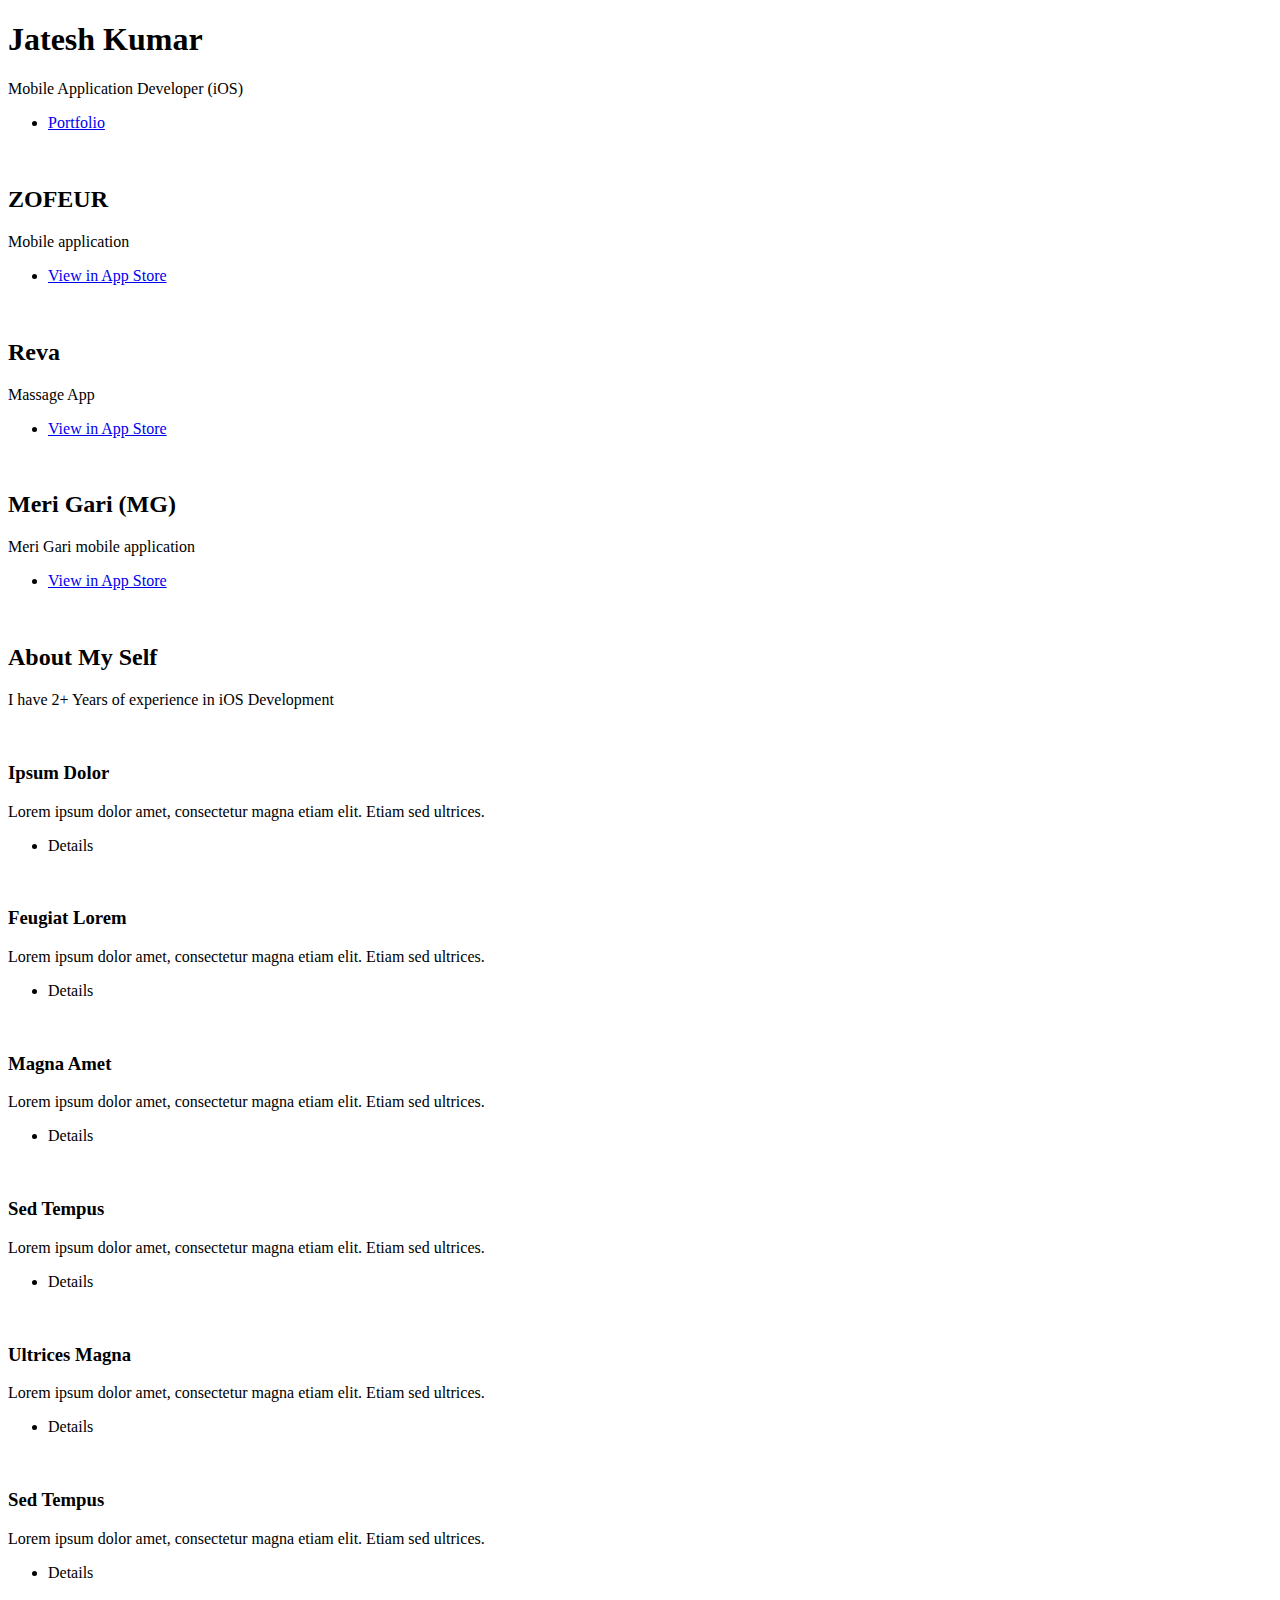
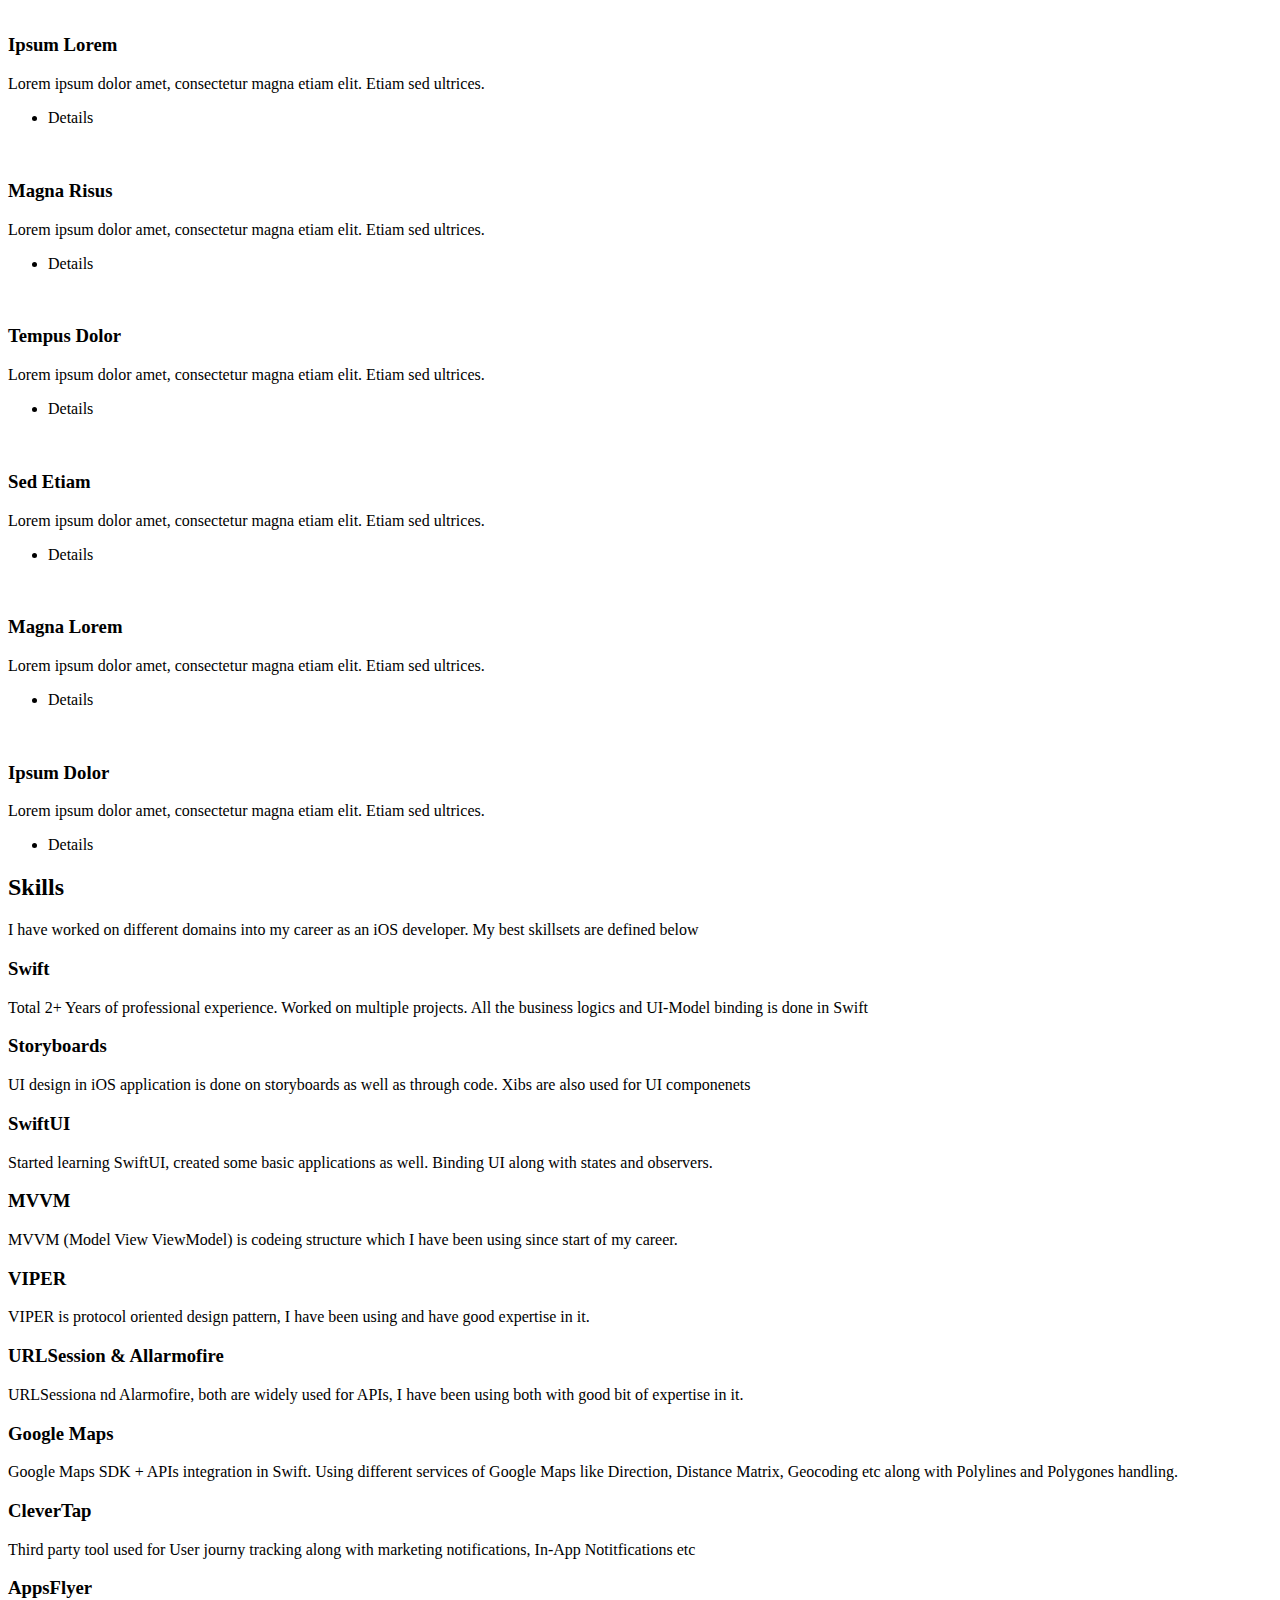
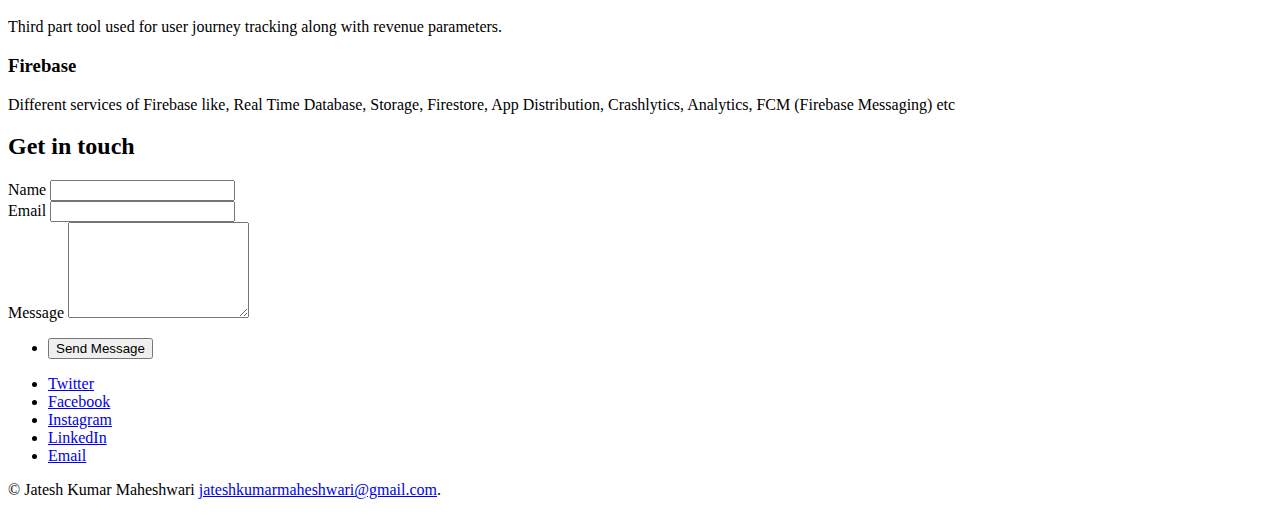
==== index.html @ 00175818 "Add files via upload" ====
<!DOCTYPE HTML>
<!--
	Story by HTML5 UP
	html5up.net | @ajlkn
	Free for personal and commercial use under the CCA 3.0 license (html5up.net/license)
-->
<html>
	<head>
		<title>Story by HTML5 UP</title>
		<meta charset="utf-8" />
		<meta name="viewport" content="width=device-width, initial-scale=1, user-scalable=no" />
		<link rel="stylesheet" href="assets/css/main.css" />
		<noscript><link rel="stylesheet" href="assets/css/noscript.css" /></noscript>
	</head>
	<body class="is-preload">

		<!-- Wrapper -->
			<div id="wrapper" class="divided">

				<!-- INTRO -->
					<section class="banner style1 orient-left content-align-left image-position-right fullscreen onload-image-fade-in onload-content-fade-right">
						<div class="content">
							<h1>Jatesh Kumar</h1>
							<p class="major">Mobile Application Developer (iOS) </p>
							<ul class="actions stacked">
								<li><a href="#first" class="button big wide smooth-scroll-middle">Portfolio</a></li>
							</ul>
						</div>
						<div class="image">
							<img src="images/banner.jpg" alt="" />
						</div>
					</section>

				<!-- Portfolio Item One -->
					<section class="spotlight style1 orient-right content-align-left image-position-center onscroll-image-fade-in" id="first">
						<div class="content">
							<h2>ZOFEUR</h2>
							<p>Mobile application</p>
							<ul class="actions stacked">
								<li><a href="#" class="button">View in App Store</a></li>
							</ul>
						</div>
						<div class="image">
							<img src="images/spotlight01.jpg" alt="" />
						</div>
					</section>

				<!-- Portfolio Item Two -->
					<section class="spotlight style1 orient-left content-align-left image-position-center onscroll-image-fade-in">
						<div class="content">
							<h2>Reva</h2>
							<p>Massage App</p>
							<ul class="actions stacked">
								<li><a href="#" class="button">View in App Store</a></li>
							</ul>
						</div>
						<div class="image">
							<img src="images/spotlight03.jpg" alt="" />
						</div>
					</section>

				<!-- Portfolio Item Three -->
					<section class="spotlight style1 orient-right content-align-left image-position-center onscroll-image-fade-in">
						<div class="content">
							<h2>Meri Gari (MG)</h2>
							<p>Meri Gari mobile application</p>
							<ul class="actions stacked">
								<li><a href="#" class="button">View in App Store</a></li>
							</ul>
						</div>
						<div class="image">
							<img src="images/spotlight02.jpg" alt="" />
						</div>
					</section>

				<!-- About Section -->
					<section class="wrapper style1 align-center">
						<div class="inner">
							<h2>About My Self</h2>
							<p>I have 2+ Years of experience in iOS Development</p>
						</div>

						<!-- Gallery -->
							<div class="gallery style2 medium lightbox onscroll-fade-in">
								<article>
									<a href="images/gallery/fulls/01.jpg" class="image">
										<img src="images/gallery/thumbs/01.jpg" alt="" />
									</a>
									<div class="caption">
										<h3>Ipsum Dolor</h3>
										<p>Lorem ipsum dolor amet, consectetur magna etiam elit. Etiam sed ultrices.</p>
										<ul class="actions fixed">
											<li><span class="button small">Details</span></li>
										</ul>
									</div>
								</article>
								<article>
									<a href="images/gallery/fulls/02.jpg" class="image">
										<img src="images/gallery/thumbs/02.jpg" alt="" />
									</a>
									<div class="caption">
										<h3>Feugiat Lorem</h3>
										<p>Lorem ipsum dolor amet, consectetur magna etiam elit. Etiam sed ultrices.</p>
										<ul class="actions fixed">
											<li><span class="button small">Details</span></li>
										</ul>
									</div>
								</article>
								<article>
									<a href="images/gallery/fulls/03.jpg" class="image">
										<img src="images/gallery/thumbs/03.jpg" alt="" />
									</a>
									<div class="caption">
										<h3>Magna Amet</h3>
										<p>Lorem ipsum dolor amet, consectetur magna etiam elit. Etiam sed ultrices.</p>
										<ul class="actions fixed">
											<li><span class="button small">Details</span></li>
										</ul>
									</div>
								</article>
								<article>
									<a href="images/gallery/fulls/04.jpg" class="image">
										<img src="images/gallery/thumbs/04.jpg" alt="" />
									</a>
									<div class="caption">
										<h3>Sed Tempus</h3>
										<p>Lorem ipsum dolor amet, consectetur magna etiam elit. Etiam sed ultrices.</p>
										<ul class="actions fixed">
											<li><span class="button small">Details</span></li>
										</ul>
									</div>
								</article>
								<article>
									<a href="images/gallery/fulls/05.jpg" class="image">
										<img src="images/gallery/thumbs/05.jpg" alt="" />
									</a>
									<div class="caption">
										<h3>Ultrices Magna</h3>
										<p>Lorem ipsum dolor amet, consectetur magna etiam elit. Etiam sed ultrices.</p>
										<ul class="actions fixed">
											<li><span class="button small">Details</span></li>
										</ul>
									</div>
								</article>
								<article>
									<a href="images/gallery/fulls/06.jpg" class="image">
										<img src="images/gallery/thumbs/06.jpg" alt="" />
									</a>
									<div class="caption">
										<h3>Sed Tempus</h3>
										<p>Lorem ipsum dolor amet, consectetur magna etiam elit. Etiam sed ultrices.</p>
										<ul class="actions fixed">
											<li><span class="button small">Details</span></li>
										</ul>
									</div>
								</article>
								<article>
									<a href="images/gallery/fulls/07.jpg" class="image">
										<img src="images/gallery/thumbs/07.jpg" alt="" />
									</a>
									<div class="caption">
										<h3>Ipsum Lorem</h3>
										<p>Lorem ipsum dolor amet, consectetur magna etiam elit. Etiam sed ultrices.</p>
										<ul class="actions fixed">
											<li><span class="button small">Details</span></li>
										</ul>
									</div>
								</article>
								<article>
									<a href="images/gallery/fulls/08.jpg" class="image">
										<img src="images/gallery/thumbs/08.jpg" alt="" />
									</a>
									<div class="caption">
										<h3>Magna Risus</h3>
										<p>Lorem ipsum dolor amet, consectetur magna etiam elit. Etiam sed ultrices.</p>
										<ul class="actions fixed">
											<li><span class="button small">Details</span></li>
										</ul>
									</div>
								</article>
								<article>
									<a href="images/gallery/fulls/09.jpg" class="image">
										<img src="images/gallery/thumbs/09.jpg" alt="" />
									</a>
									<div class="caption">
										<h3>Tempus Dolor</h3>
										<p>Lorem ipsum dolor amet, consectetur magna etiam elit. Etiam sed ultrices.</p>
										<ul class="actions fixed">
											<li><span class="button small">Details</span></li>
										</ul>
									</div>
								</article>
								<article>
									<a href="images/gallery/fulls/10.jpg" class="image">
										<img src="images/gallery/thumbs/10.jpg" alt="" />
									</a>
									<div class="caption">
										<h3>Sed Etiam</h3>
										<p>Lorem ipsum dolor amet, consectetur magna etiam elit. Etiam sed ultrices.</p>
										<ul class="actions fixed">
											<li><span class="button small">Details</span></li>
										</ul>
									</div>
								</article>
								<article>
									<a href="images/gallery/fulls/11.jpg" class="image">
										<img src="images/gallery/thumbs/11.jpg" alt="" />
									</a>
									<div class="caption">
										<h3>Magna Lorem</h3>
										<p>Lorem ipsum dolor amet, consectetur magna etiam elit. Etiam sed ultrices.</p>
										<ul class="actions fixed">
											<li><span class="button small">Details</span></li>
										</ul>
									</div>
								</article>
								<article>
									<a href="images/gallery/fulls/12.jpg" class="image">
										<img src="images/gallery/thumbs/12.jpg" alt="" />
									</a>
									<div class="caption">
										<h3>Ipsum Dolor</h3>
										<p>Lorem ipsum dolor amet, consectetur magna etiam elit. Etiam sed ultrices.</p>
										<ul class="actions fixed">
											<li><span class="button small">Details</span></li>
										</ul>
									</div>
								</article>
							</div>

					</section>

				<!-- Six -->
					<section class="wrapper style1 align-center">
						<div class="inner">
							<h2>Skills</h2>
							<p>I have worked on different domains into my career as an iOS developer. My best skillsets are defined below</p>
							<div class="items style1 medium onscroll-fade-in">
								<section>
									<span class="icon style2 major fa-gem"></span>
									<h3>Swift</h3>
									<p>Total 2+ Years of professional experience. Worked on multiple projects. All the business logics and UI-Model binding is done in Swift</p>
								</section>
								<section>
									<span class="icon solid style2 major fa-save"></span>
									<h3>Storyboards</h3>
									<p>UI design in iOS application is done on storyboards as well as through code. Xibs are also used for UI componenets</p>
								</section>
								<section>
									<span class="icon solid style2 major fa-chart-bar"></span>
									<h3>SwiftUI</h3>
									<p>Started learning SwiftUI, created some basic applications as well. Binding UI along with states and observers.</p>
								</section>
								<section>
									<span class="icon solid style2 major fa-wifi"></span>
									<h3>MVVM</h3>
									<p>MVVM (Model View ViewModel) is codeing structure which I have been using since start of my career.</p>
								</section>
								<section>
									<span class="icon solid style2 major fa-cog"></span>
									<h3>VIPER</h3>
									<p>VIPER is protocol oriented design pattern, I have been using and have good expertise in it.</p>
								</section>
								<section>
									<span class="icon style2 major fa-paper-plane"></span>
									<h3>URLSession & Allarmofire</h3>
									<p>URLSessiona nd Alarmofire, both are widely used for APIs, I have been using both with good bit of expertise in it.</p>
								</section>
								<section>
									<span class="icon solid style2 major fa-desktop"></span>
									<h3>Google Maps</h3>
									<p>Google Maps SDK + APIs integration in Swift. Using different services of Google Maps like Direction, Distance Matrix, Geocoding etc along with Polylines and Polygones handling.</p>
								</section>
								<section>
									<span class="icon solid style2 major fa-sync-alt"></span>
									<h3>CleverTap</h3>
									<p>Third party tool used for User journy tracking along with marketing notifications, In-App Notitfications etc</p>
								</section>
								<section>
									<span class="icon solid style2 major fa-hashtag"></span>
									<h3>AppsFlyer</h3>
									<p>Third part tool used for user journey tracking along with revenue parameters.</p>
								</section>
								<section>
									<span class="icon solid style2 major fa-bolt"></span>
									<h3>Firebase</h3>
									<p>Different services of Firebase like, Real Time Database, Storage, Firestore, App Distribution, Crashlytics, Analytics, FCM (Firebase Messaging) etc</p>
								</section>
							</div>
						</div>
					</section>

				<!-- Seven -->
					<section class="wrapper style1 align-center">
						<div class="inner medium">
							<h2>Get in touch</h2>
							<form method="post" action="#">
								<div class="fields">
									<div class="field half">
										<label for="name">Name</label>
										<input type="text" name="name" id="name" value="" />
									</div>
									<div class="field half">
										<label for="email">Email</label>
										<input type="email" name="email" id="email" value="" />
									</div>
									<div class="field">
										<label for="message">Message</label>
										<textarea name="message" id="message" rows="6"></textarea>
									</div>
								</div>
								<ul class="actions special">
									<li><input type="submit" name="submit" id="submit" value="Send Message" /></li>
								</ul>
							</form>

						</div>
					</section>

				<!-- Footer -->
					<footer class="wrapper style1 align-center">
						<div class="inner">
							<ul class="icons">
								<li><a href="#" class="icon brands style2 fa-twitter"><span class="label">Twitter</span></a></li>
								<li><a href="#" class="icon brands style2 fa-facebook-f"><span class="label">Facebook</span></a></li>
								<li><a href="#" class="icon brands style2 fa-instagram"><span class="label">Instagram</span></a></li>
								<li><a href="#" class="icon brands style2 fa-linkedin-in"><span class="label">LinkedIn</span></a></li>
								<li><a href="#" class="icon style2 fa-envelope"><span class="label">Email</span></a></li>
							</ul>
							<p>&copy; Jatesh Kumar Maheshwari <a href="https://html5up.net">jateshkumarmaheshwari@gmail.com</a>.</p>
						</div>
					</footer>

			</div>

		<!-- Scripts -->
			<script src="assets/js/jquery.min.js"></script>
			<script src="assets/js/jquery.scrollex.min.js"></script>
			<script src="assets/js/jquery.scrolly.min.js"></script>
			<script src="assets/js/browser.min.js"></script>
			<script src="assets/js/breakpoints.min.js"></script>
			<script src="assets/js/util.js"></script>
			<script src="assets/js/main.js"></script>

	</body>
</html>
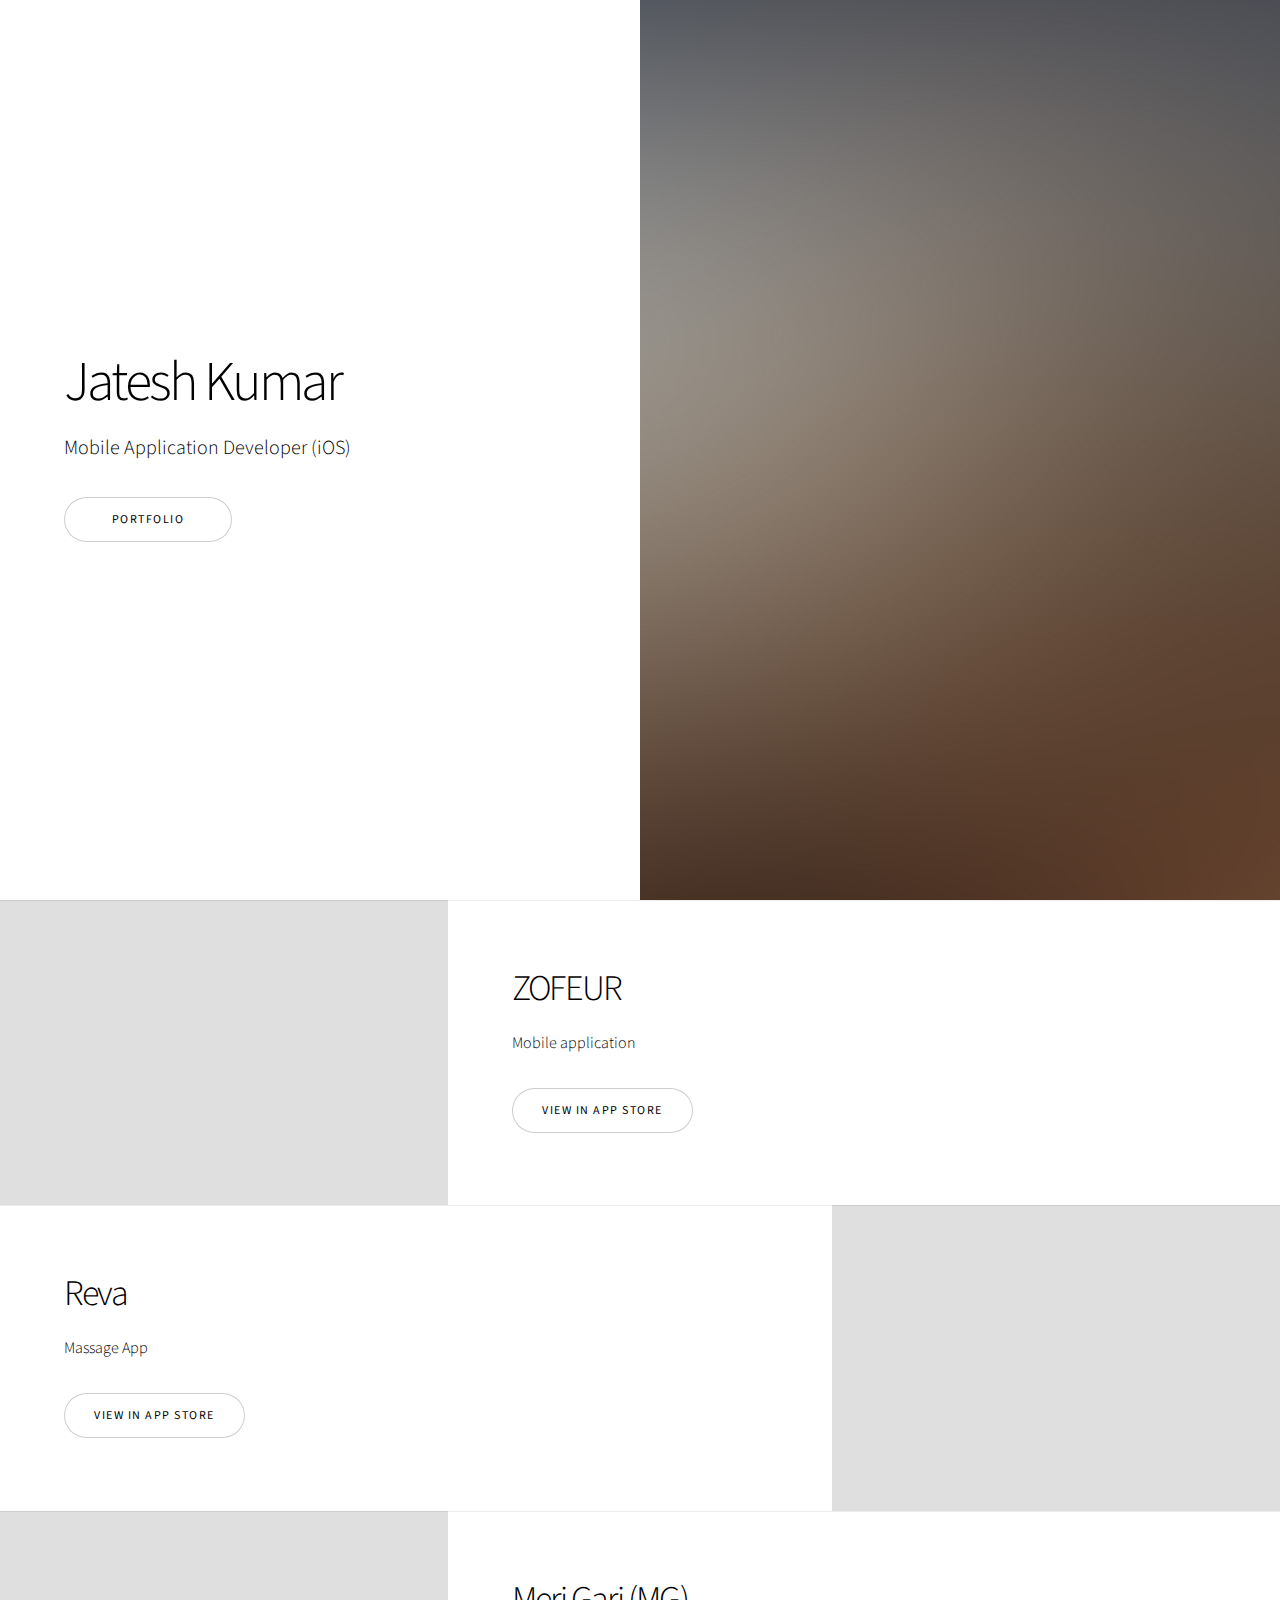
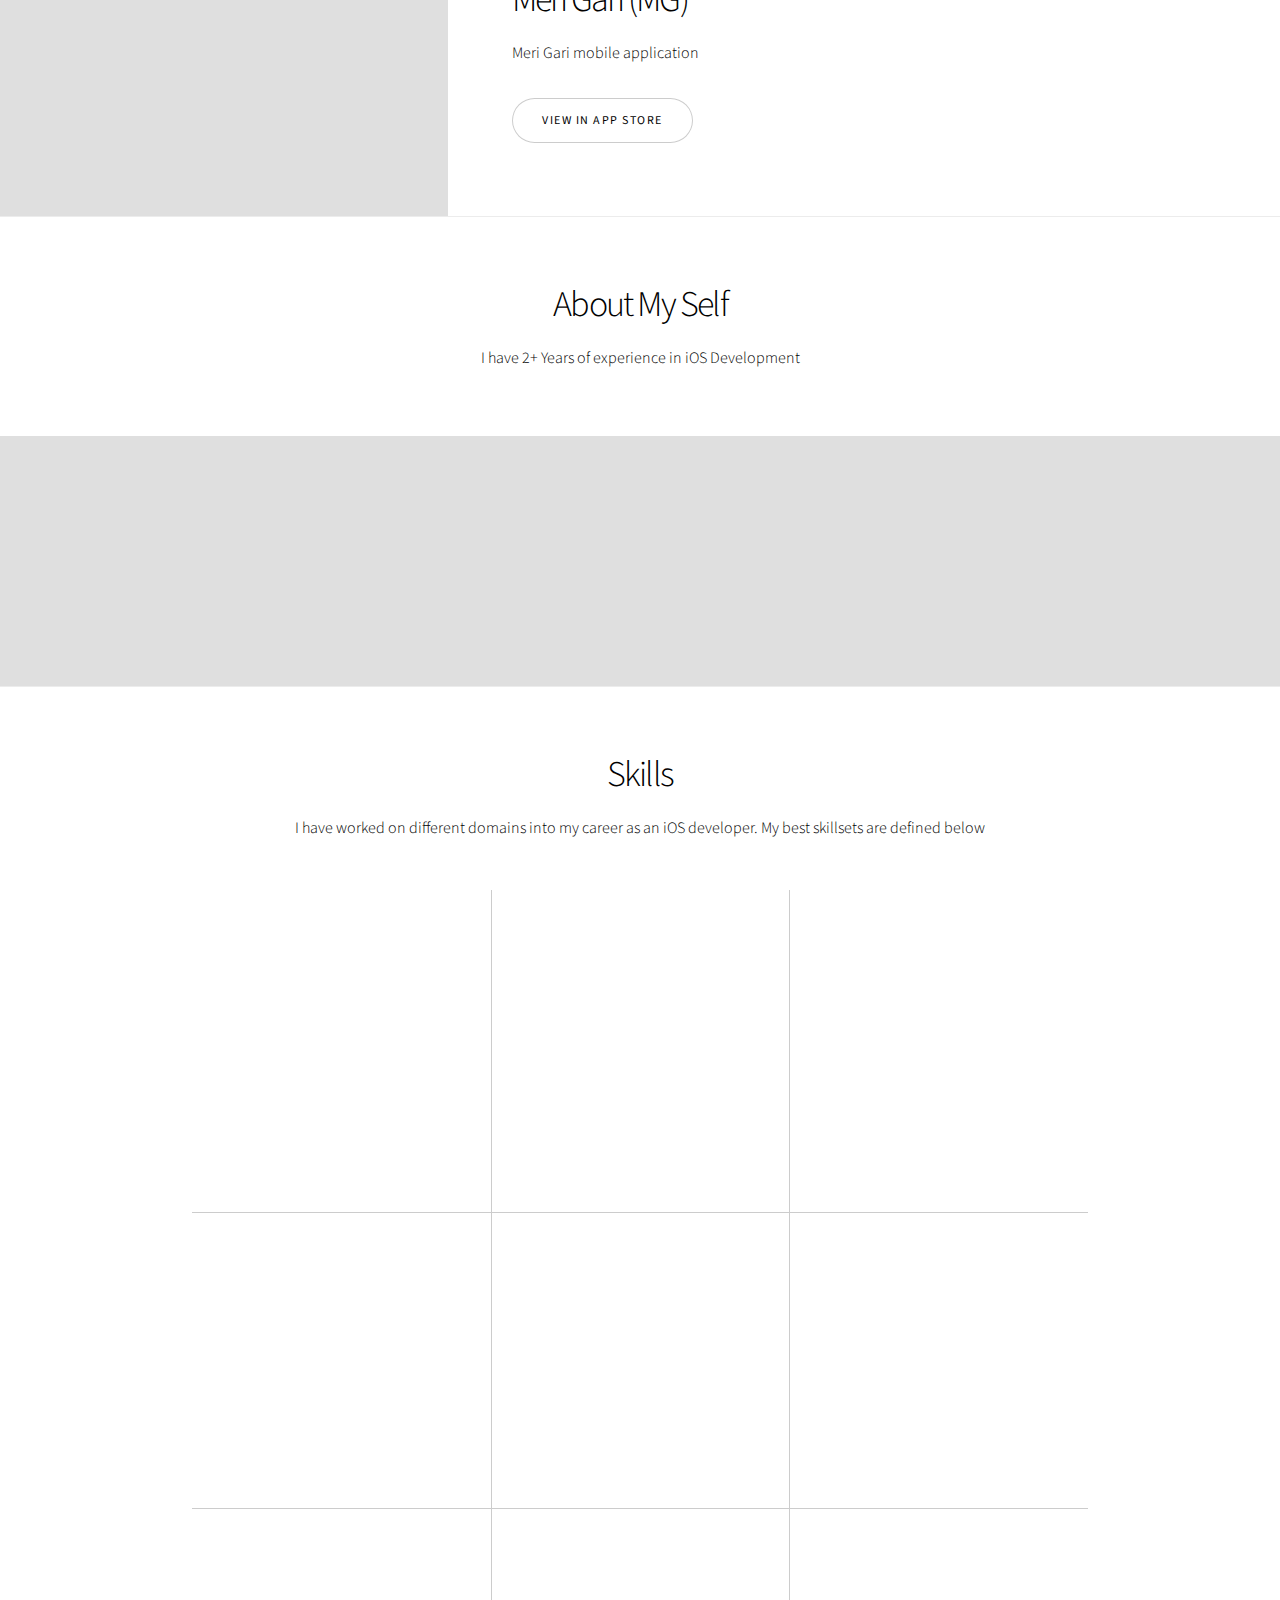
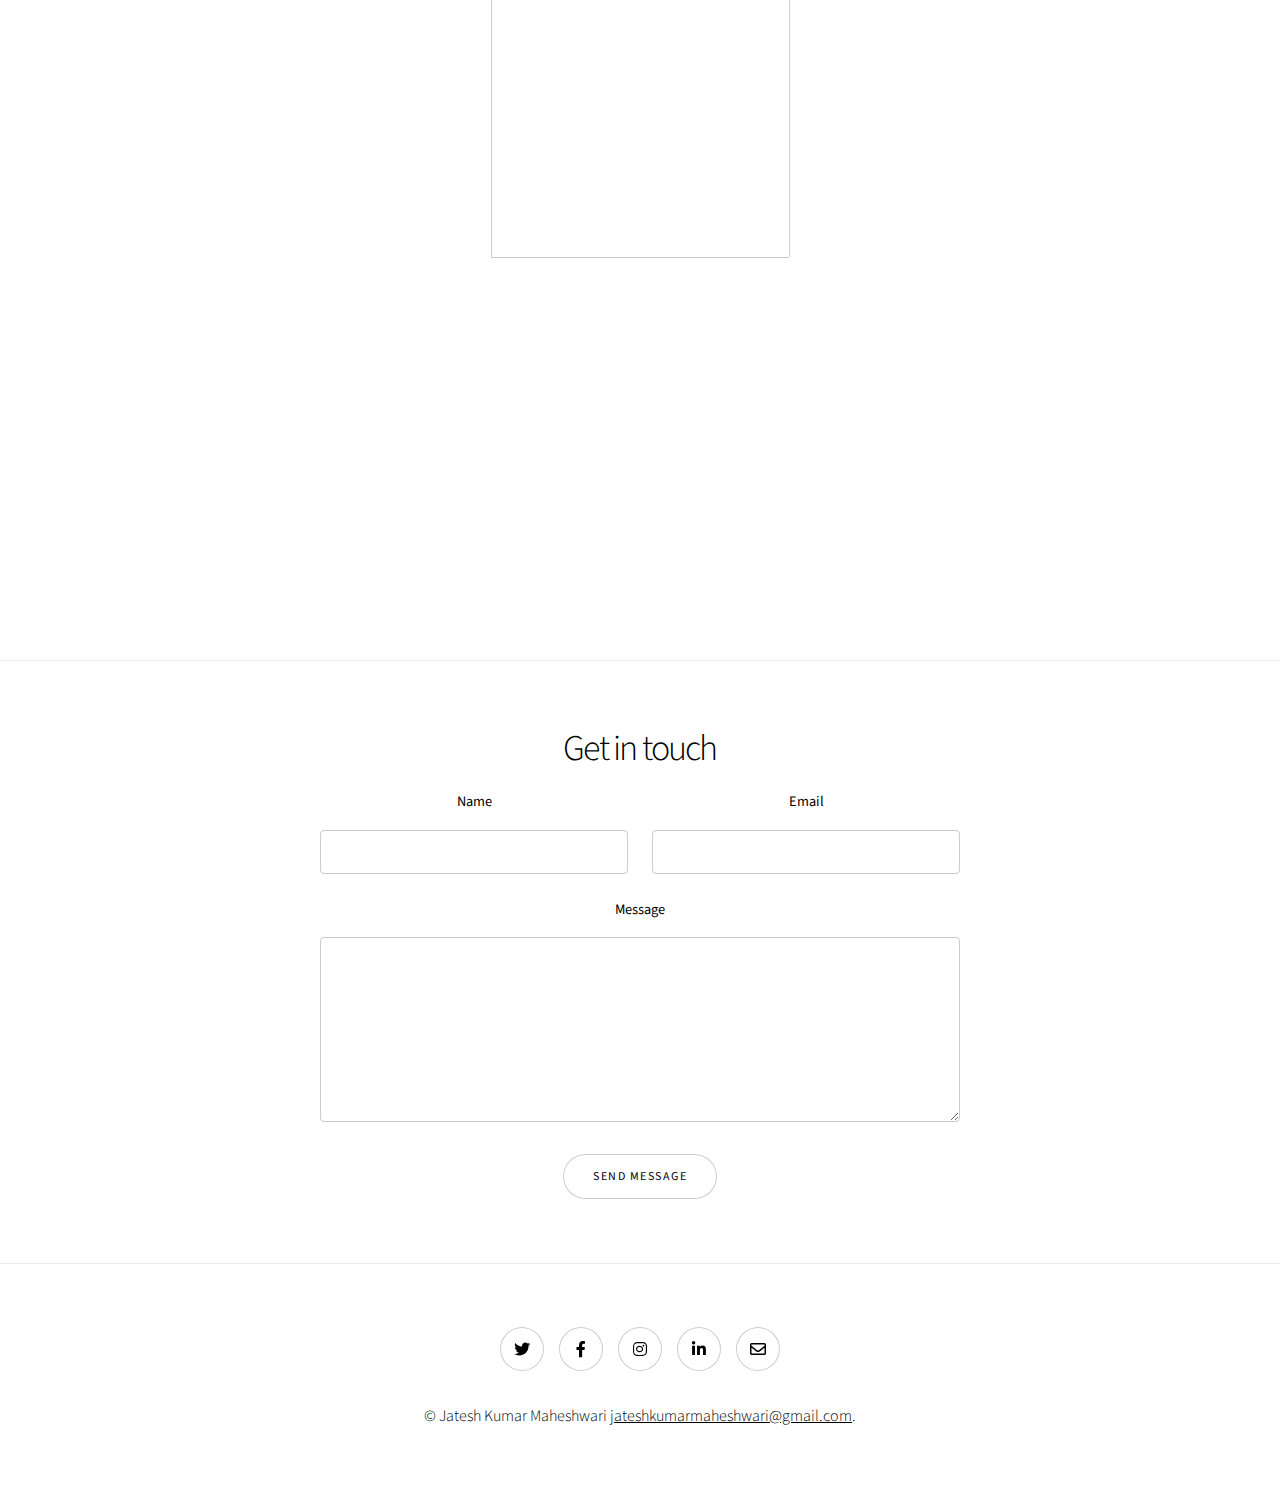
==== commit d7f8212c: "[Title updated]" ====
--- a/index.html
+++ b/index.html
@@ -6,7 +6,7 @@
 -->
 <html>
 	<head>
-		<title>Story by HTML5 UP</title>
+		<title>Jatesh Kumar</title>
 		<meta charset="utf-8" />
 		<meta name="viewport" content="width=device-width, initial-scale=1, user-scalable=no" />
 		<link rel="stylesheet" href="assets/css/main.css" />
--- a/assets/css/main.css
+++ b/assets/css/main.css
@@ -0,0 +1,8603 @@
+@import url(fontawesome-all.min.css);
+@import url("https://fonts.googleapis.com/css?family=Source+Sans+Pro:300,300i,400,400i");
+
+/*
+	Story by HTML5 UP
+	html5up.net | @ajlkn
+	Free for personal and commercial use under the CCA 3.0 license (html5up.net/license)
+*/
+
+html, body, div, span, applet, object,
+iframe, h1, h2, h3, h4, h5, h6, p, blockquote,
+pre, a, abbr, acronym, address, big, cite,
+code, del, dfn, em, img, ins, kbd, q, s, samp,
+small, strike, strong, sub, sup, tt, var, b,
+u, i, center, dl, dt, dd, ol, ul, li, fieldset,
+form, label, legend, table, caption, tbody,
+tfoot, thead, tr, th, td, article, aside,
+canvas, details, embed, figure, figcaption,
+footer, header, hgroup, menu, nav, output, ruby,
+section, summary, time, mark, audio, video {
+	margin: 0;
+	padding: 0;
+	border: 0;
+	font-size: 100%;
+	font: inherit;
+	vertical-align: baseline;}
+
+article, aside, details, figcaption, figure,
+footer, header, hgroup, menu, nav, section {
+	display: block;}
+
+body {
+	line-height: 1;
+}
+
+ol, ul {
+	list-style: none;
+}
+
+blockquote, q {
+	quotes: none;
+}
+
+	blockquote:before, blockquote:after, q:before, q:after {
+		content: '';
+		content: none;
+	}
+
+table {
+	border-collapse: collapse;
+	border-spacing: 0;
+}
+
+body {
+	-webkit-text-size-adjust: none;
+}
+
+mark {
+	background-color: transparent;
+	color: inherit;
+}
+
+input::-moz-focus-inner {
+	border: 0;
+	padding: 0;
+}
+
+input, select, textarea {
+	-moz-appearance: none;
+	-webkit-appearance: none;
+	-ms-appearance: none;
+	appearance: none;
+}
+
+/* Basic */
+
+	@-ms-viewport {
+		width: device-width;
+	}
+
+	body {
+		-ms-overflow-style: scrollbar;
+	}
+
+	@media screen and (max-width: 480px) {
+
+		html, body {
+			min-width: 320px;
+		}
+
+	}
+
+	html {
+		box-sizing: border-box;
+	}
+
+	*, *:before, *:after {
+		box-sizing: inherit;
+	}
+
+	body {
+		background: #ffffff;
+	}
+
+		body.is-preload *, body.is-preload *:before, body.is-preload *:after {
+			-moz-animation: none !important;
+			-webkit-animation: none !important;
+			-ms-animation: none !important;
+			animation: none !important;
+			-moz-transition: none !important;
+			-webkit-transition: none !important;
+			-ms-transition: none !important;
+			transition: none !important;
+		}
+
+/* Type */
+
+	html {
+		font-size: 18pt;
+	}
+
+		@media screen and (max-width: 1680px) {
+
+			html {
+				font-size: 14pt;
+			}
+
+		}
+
+		@media screen and (max-width: 1280px) {
+
+			html {
+				font-size: 12pt;
+			}
+
+		}
+
+		@media screen and (max-width: 736px) {
+
+			html {
+				font-size: 11pt;
+			}
+
+		}
+
+		@media screen and (max-width: 360px) {
+
+			html {
+				font-size: 10pt;
+			}
+
+		}
+
+	body {
+		background-color: #ffffff;
+		color: #000000;
+	}
+
+	body, input, select, textarea {
+		font-family: "Source Sans Pro", Helvetica, sans-serif;
+		font-size: 1rem;
+		font-weight: 300;
+		line-height: 1.65;
+	}
+
+	a {
+		-moz-transition: color 0.2s ease-in-out;
+		-webkit-transition: color 0.2s ease-in-out;
+		-ms-transition: color 0.2s ease-in-out;
+		transition: color 0.2s ease-in-out;
+		text-decoration: underline;
+	}
+
+		a:hover {
+			text-decoration: none;
+		}
+
+	strong, b {
+		font-weight: 400;
+	}
+
+	em, i {
+		font-style: italic;
+	}
+
+	p {
+		margin: 0 0 2rem 0;
+	}
+
+		p.major {
+			font-size: 1.25rem;
+		}
+
+	h1, h2, h3, h4, h5, h6 {
+		font-weight: 300;
+		line-height: 1.375;
+		letter-spacing: -0.05em;
+		margin: 0 0 1rem 0;
+	}
+
+		h1 a, h2 a, h3 a, h4 a, h5 a, h6 a {
+			color: inherit;
+			text-decoration: none;
+		}
+
+	h1 {
+		font-size: 3.5rem;
+		line-height: 1.2;
+	}
+
+	h2 {
+		font-size: 2.25rem;
+	}
+
+	h3 {
+		font-size: 1.5rem;
+	}
+
+	h4 {
+		font-size: 1.1rem;
+	}
+
+	h5 {
+		font-size: 0.9rem;
+	}
+
+	h6 {
+		font-size: 0.7rem;
+	}
+
+	sub {
+		font-size: 0.8rem;
+		position: relative;
+		top: 0.5rem;
+	}
+
+	sup {
+		font-size: 0.8rem;
+		position: relative;
+		top: -0.5rem;
+	}
+
+	blockquote {
+		border-left: solid 4px;
+		font-style: italic;
+		margin: 0 0 2rem 0;
+		padding: 0.5rem 0 0.5rem 2rem;
+	}
+
+	code {
+		border-radius: 4px;
+		font-family: "Courier New", monospace;
+		font-size: 0.9em;
+		margin: 0 0.25rem;
+		padding: 0.25rem 0.325rem;
+	}
+
+	pre {
+		-webkit-overflow-scrolling: touch;
+		font-family: "Courier New", monospace;
+		font-size: 0.9em;
+		margin: 0 0 2rem 0;
+	}
+
+		pre code {
+			display: block;
+			line-height: 1.5;
+			padding: 0.75rem 1rem;
+			overflow-x: auto;
+		}
+
+	hr {
+		border: 0;
+		border-bottom: solid 1px;
+		margin: 2.5rem 0;
+	}
+
+		hr.major {
+			margin: 3.5rem 0;
+		}
+
+	.align-left {
+		text-align: left;
+	}
+
+	.align-center {
+		text-align: center;
+	}
+
+	.align-right {
+		text-align: right;
+	}
+
+	@media screen and (max-width: 736px) {
+
+		p.major {
+			font-size: 1.1rem;
+		}
+
+		h1 {
+			font-size: 2.5rem;
+		}
+
+		h2 {
+			font-size: 2rem;
+		}
+
+		h3 {
+			font-size: 1.25rem;
+		}
+
+		h4 {
+			font-size: 1rem;
+		}
+
+	}
+
+	input, select, textarea {
+		color: #000000;
+	}
+
+	a {
+		color: #000000;
+	}
+
+		a:hover {
+			color: #47D3E5;
+		}
+
+	strong, b {
+		color: #000000;
+	}
+
+	h1, h2, h3, h4, h5, h6 {
+		color: #000000;
+	}
+
+	blockquote {
+		border-left-color: rgba(0, 0, 0, 0.2);
+	}
+
+	code {
+		background: rgba(0, 0, 0, 0.05);
+		border-color: rgba(0, 0, 0, 0.2);
+	}
+
+	hr {
+		border-bottom-color: rgba(0, 0, 0, 0.2);
+	}
+
+/* Row */
+
+	.row {
+		display: flex;
+		flex-wrap: wrap;
+		box-sizing: border-box;
+		align-items: stretch;
+	}
+
+		.row > * {
+			box-sizing: border-box;
+		}
+
+		.row.gtr-uniform > * > :last-child {
+			margin-bottom: 0;
+		}
+
+		.row.aln-left {
+			justify-content: flex-start;
+		}
+
+		.row.aln-center {
+			justify-content: center;
+		}
+
+		.row.aln-right {
+			justify-content: flex-end;
+		}
+
+		.row.aln-top {
+			align-items: flex-start;
+		}
+
+		.row.aln-middle {
+			align-items: center;
+		}
+
+		.row.aln-bottom {
+			align-items: flex-end;
+		}
+
+		.row > .imp {
+			order: -1;
+		}
+
+		.row > .col-1 {
+			width: 8.33333%;
+		}
+
+		.row > .off-1 {
+			margin-left: 8.33333%;
+		}
+
+		.row > .col-2 {
+			width: 16.66667%;
+		}
+
+		.row > .off-2 {
+			margin-left: 16.66667%;
+		}
+
+		.row > .col-3 {
+			width: 25%;
+		}
+
+		.row > .off-3 {
+			margin-left: 25%;
+		}
+
+		.row > .col-4 {
+			width: 33.33333%;
+		}
+
+		.row > .off-4 {
+			margin-left: 33.33333%;
+		}
+
+		.row > .col-5 {
+			width: 41.66667%;
+		}
+
+		.row > .off-5 {
+			margin-left: 41.66667%;
+		}
+
+		.row > .col-6 {
+			width: 50%;
+		}
+
+		.row > .off-6 {
+			margin-left: 50%;
+		}
+
+		.row > .col-7 {
+			width: 58.33333%;
+		}
+
+		.row > .off-7 {
+			margin-left: 58.33333%;
+		}
+
+		.row > .col-8 {
+			width: 66.66667%;
+		}
+
+		.row > .off-8 {
+			margin-left: 66.66667%;
+		}
+
+		.row > .col-9 {
+			width: 75%;
+		}
+
+		.row > .off-9 {
+			margin-left: 75%;
+		}
+
+		.row > .col-10 {
+			width: 83.33333%;
+		}
+
+		.row > .off-10 {
+			margin-left: 83.33333%;
+		}
+
+		.row > .col-11 {
+			width: 91.66667%;
+		}
+
+		.row > .off-11 {
+			margin-left: 91.66667%;
+		}
+
+		.row > .col-12 {
+			width: 100%;
+		}
+
+		.row > .off-12 {
+			margin-left: 100%;
+		}
+
+		.row.gtr-0 {
+			margin-top: 0;
+			margin-left: 0rem;
+		}
+
+			.row.gtr-0 > * {
+				padding: 0 0 0 0rem;
+			}
+
+			.row.gtr-0.gtr-uniform {
+				margin-top: 0rem;
+			}
+
+				.row.gtr-0.gtr-uniform > * {
+					padding-top: 0rem;
+				}
+
+		.row.gtr-25 {
+			margin-top: 0;
+			margin-left: -0.5rem;
+		}
+
+			.row.gtr-25 > * {
+				padding: 0 0 0 0.5rem;
+			}
+
+			.row.gtr-25.gtr-uniform {
+				margin-top: -0.5rem;
+			}
+
+				.row.gtr-25.gtr-uniform > * {
+					padding-top: 0.5rem;
+				}
+
+		.row.gtr-50 {
+			margin-top: 0;
+			margin-left: -1rem;
+		}
+
+			.row.gtr-50 > * {
+				padding: 0 0 0 1rem;
+			}
+
+			.row.gtr-50.gtr-uniform {
+				margin-top: -1rem;
+			}
+
+				.row.gtr-50.gtr-uniform > * {
+					padding-top: 1rem;
+				}
+
+		.row {
+			margin-top: 0;
+			margin-left: -2rem;
+		}
+
+			.row > * {
+				padding: 0 0 0 2rem;
+			}
+
+			.row.gtr-uniform {
+				margin-top: -2rem;
+			}
+
+				.row.gtr-uniform > * {
+					padding-top: 2rem;
+				}
+
+		.row.gtr-150 {
+			margin-top: 0;
+			margin-left: -3rem;
+		}
+
+			.row.gtr-150 > * {
+				padding: 0 0 0 3rem;
+			}
+
+			.row.gtr-150.gtr-uniform {
+				margin-top: -3rem;
+			}
+
+				.row.gtr-150.gtr-uniform > * {
+					padding-top: 3rem;
+				}
+
+		.row.gtr-200 {
+			margin-top: 0;
+			margin-left: -4rem;
+		}
+
+			.row.gtr-200 > * {
+				padding: 0 0 0 4rem;
+			}
+
+			.row.gtr-200.gtr-uniform {
+				margin-top: -4rem;
+			}
+
+				.row.gtr-200.gtr-uniform > * {
+					padding-top: 4rem;
+				}
+
+		@media screen and (max-width: 1680px) {
+
+			.row {
+				display: flex;
+				flex-wrap: wrap;
+				box-sizing: border-box;
+				align-items: stretch;
+			}
+
+				.row > * {
+					box-sizing: border-box;
+				}
+
+				.row.gtr-uniform > * > :last-child {
+					margin-bottom: 0;
+				}
+
+				.row.aln-left {
+					justify-content: flex-start;
+				}
+
+				.row.aln-center {
+					justify-content: center;
+				}
+
+				.row.aln-right {
+					justify-content: flex-end;
+				}
+
+				.row.aln-top {
+					align-items: flex-start;
+				}
+
+				.row.aln-middle {
+					align-items: center;
+				}
+
+				.row.aln-bottom {
+					align-items: flex-end;
+				}
+
+				.row > .imp-xlarge {
+					order: -1;
+				}
+
+				.row > .col-1-xlarge {
+					width: 8.33333%;
+				}
+
+				.row > .off-1-xlarge {
+					margin-left: 8.33333%;
+				}
+
+				.row > .col-2-xlarge {
+					width: 16.66667%;
+				}
+
+				.row > .off-2-xlarge {
+					margin-left: 16.66667%;
+				}
+
+				.row > .col-3-xlarge {
+					width: 25%;
+				}
+
+				.row > .off-3-xlarge {
+					margin-left: 25%;
+				}
+
+				.row > .col-4-xlarge {
+					width: 33.33333%;
+				}
+
+				.row > .off-4-xlarge {
+					margin-left: 33.33333%;
+				}
+
+				.row > .col-5-xlarge {
+					width: 41.66667%;
+				}
+
+				.row > .off-5-xlarge {
+					margin-left: 41.66667%;
+				}
+
+				.row > .col-6-xlarge {
+					width: 50%;
+				}
+
+				.row > .off-6-xlarge {
+					margin-left: 50%;
+				}
+
+				.row > .col-7-xlarge {
+					width: 58.33333%;
+				}
+
+				.row > .off-7-xlarge {
+					margin-left: 58.33333%;
+				}
+
+				.row > .col-8-xlarge {
+					width: 66.66667%;
+				}
+
+				.row > .off-8-xlarge {
+					margin-left: 66.66667%;
+				}
+
+				.row > .col-9-xlarge {
+					width: 75%;
+				}
+
+				.row > .off-9-xlarge {
+					margin-left: 75%;
+				}
+
+				.row > .col-10-xlarge {
+					width: 83.33333%;
+				}
+
+				.row > .off-10-xlarge {
+					margin-left: 83.33333%;
+				}
+
+				.row > .col-11-xlarge {
+					width: 91.66667%;
+				}
+
+				.row > .off-11-xlarge {
+					margin-left: 91.66667%;
+				}
+
+				.row > .col-12-xlarge {
+					width: 100%;
+				}
+
+				.row > .off-12-xlarge {
+					margin-left: 100%;
+				}
+
+				.row.gtr-0 {
+					margin-top: 0;
+					margin-left: 0rem;
+				}
+
+					.row.gtr-0 > * {
+						padding: 0 0 0 0rem;
+					}
+
+					.row.gtr-0.gtr-uniform {
+						margin-top: 0rem;
+					}
+
+						.row.gtr-0.gtr-uniform > * {
+							padding-top: 0rem;
+						}
+
+				.row.gtr-25 {
+					margin-top: 0;
+					margin-left: -0.5rem;
+				}
+
+					.row.gtr-25 > * {
+						padding: 0 0 0 0.5rem;
+					}
+
+					.row.gtr-25.gtr-uniform {
+						margin-top: -0.5rem;
+					}
+
+						.row.gtr-25.gtr-uniform > * {
+							padding-top: 0.5rem;
+						}
+
+				.row.gtr-50 {
+					margin-top: 0;
+					margin-left: -1rem;
+				}
+
+					.row.gtr-50 > * {
+						padding: 0 0 0 1rem;
+					}
+
+					.row.gtr-50.gtr-uniform {
+						margin-top: -1rem;
+					}
+
+						.row.gtr-50.gtr-uniform > * {
+							padding-top: 1rem;
+						}
+
+				.row {
+					margin-top: 0;
+					margin-left: -2rem;
+				}
+
+					.row > * {
+						padding: 0 0 0 2rem;
+					}
+
+					.row.gtr-uniform {
+						margin-top: -2rem;
+					}
+
+						.row.gtr-uniform > * {
+							padding-top: 2rem;
+						}
+
+				.row.gtr-150 {
+					margin-top: 0;
+					margin-left: -3rem;
+				}
+
+					.row.gtr-150 > * {
+						padding: 0 0 0 3rem;
+					}
+
+					.row.gtr-150.gtr-uniform {
+						margin-top: -3rem;
+					}
+
+						.row.gtr-150.gtr-uniform > * {
+							padding-top: 3rem;
+						}
+
+				.row.gtr-200 {
+					margin-top: 0;
+					margin-left: -4rem;
+				}
+
+					.row.gtr-200 > * {
+						padding: 0 0 0 4rem;
+					}
+
+					.row.gtr-200.gtr-uniform {
+						margin-top: -4rem;
+					}
+
+						.row.gtr-200.gtr-uniform > * {
+							padding-top: 4rem;
+						}
+
+		}
+
+		@media screen and (max-width: 1280px) {
+
+			.row {
+				display: flex;
+				flex-wrap: wrap;
+				box-sizing: border-box;
+				align-items: stretch;
+			}
+
+				.row > * {
+					box-sizing: border-box;
+				}
+
+				.row.gtr-uniform > * > :last-child {
+					margin-bottom: 0;
+				}
+
+				.row.aln-left {
+					justify-content: flex-start;
+				}
+
+				.row.aln-center {
+					justify-content: center;
+				}
+
+				.row.aln-right {
+					justify-content: flex-end;
+				}
+
+				.row.aln-top {
+					align-items: flex-start;
+				}
+
+				.row.aln-middle {
+					align-items: center;
+				}
+
+				.row.aln-bottom {
+					align-items: flex-end;
+				}
+
+				.row > .imp-large {
+					order: -1;
+				}
+
+				.row > .col-1-large {
+					width: 8.33333%;
+				}
+
+				.row > .off-1-large {
+					margin-left: 8.33333%;
+				}
+
+				.row > .col-2-large {
+					width: 16.66667%;
+				}
+
+				.row > .off-2-large {
+					margin-left: 16.66667%;
+				}
+
+				.row > .col-3-large {
+					width: 25%;
+				}
+
+				.row > .off-3-large {
+					margin-left: 25%;
+				}
+
+				.row > .col-4-large {
+					width: 33.33333%;
+				}
+
+				.row > .off-4-large {
+					margin-left: 33.33333%;
+				}
+
+				.row > .col-5-large {
+					width: 41.66667%;
+				}
+
+				.row > .off-5-large {
+					margin-left: 41.66667%;
+				}
+
+				.row > .col-6-large {
+					width: 50%;
+				}
+
+				.row > .off-6-large {
+					margin-left: 50%;
+				}
+
+				.row > .col-7-large {
+					width: 58.33333%;
+				}
+
+				.row > .off-7-large {
+					margin-left: 58.33333%;
+				}
+
+				.row > .col-8-large {
+					width: 66.66667%;
+				}
+
+				.row > .off-8-large {
+					margin-left: 66.66667%;
+				}
+
+				.row > .col-9-large {
+					width: 75%;
+				}
+
+				.row > .off-9-large {
+					margin-left: 75%;
+				}
+
+				.row > .col-10-large {
+					width: 83.33333%;
+				}
+
+				.row > .off-10-large {
+					margin-left: 83.33333%;
+				}
+
+				.row > .col-11-large {
+					width: 91.66667%;
+				}
+
+				.row > .off-11-large {
+					margin-left: 91.66667%;
+				}
+
+				.row > .col-12-large {
+					width: 100%;
+				}
+
+				.row > .off-12-large {
+					margin-left: 100%;
+				}
+
+				.row.gtr-0 {
+					margin-top: 0;
+					margin-left: 0rem;
+				}
+
+					.row.gtr-0 > * {
+						padding: 0 0 0 0rem;
+					}
+
+					.row.gtr-0.gtr-uniform {
+						margin-top: 0rem;
+					}
+
+						.row.gtr-0.gtr-uniform > * {
+							padding-top: 0rem;
+						}
+
+				.row.gtr-25 {
+					margin-top: 0;
+					margin-left: -0.5rem;
+				}
+
+					.row.gtr-25 > * {
+						padding: 0 0 0 0.5rem;
+					}
+
+					.row.gtr-25.gtr-uniform {
+						margin-top: -0.5rem;
+					}
+
+						.row.gtr-25.gtr-uniform > * {
+							padding-top: 0.5rem;
+						}
+
+				.row.gtr-50 {
+					margin-top: 0;
+					margin-left: -1rem;
+				}
+
+					.row.gtr-50 > * {
+						padding: 0 0 0 1rem;
+					}
+
+					.row.gtr-50.gtr-uniform {
+						margin-top: -1rem;
+					}
+
+						.row.gtr-50.gtr-uniform > * {
+							padding-top: 1rem;
+						}
+
+				.row {
+					margin-top: 0;
+					margin-left: -2rem;
+				}
+
+					.row > * {
+						padding: 0 0 0 2rem;
+					}
+
+					.row.gtr-uniform {
+						margin-top: -2rem;
+					}
+
+						.row.gtr-uniform > * {
+							padding-top: 2rem;
+						}
+
+				.row.gtr-150 {
+					margin-top: 0;
+					margin-left: -3rem;
+				}
+
+					.row.gtr-150 > * {
+						padding: 0 0 0 3rem;
+					}
+
+					.row.gtr-150.gtr-uniform {
+						margin-top: -3rem;
+					}
+
+						.row.gtr-150.gtr-uniform > * {
+							padding-top: 3rem;
+						}
+
+				.row.gtr-200 {
+					margin-top: 0;
+					margin-left: -4rem;
+				}
+
+					.row.gtr-200 > * {
+						padding: 0 0 0 4rem;
+					}
+
+					.row.gtr-200.gtr-uniform {
+						margin-top: -4rem;
+					}
+
+						.row.gtr-200.gtr-uniform > * {
+							padding-top: 4rem;
+						}
+
+		}
+
+		@media screen and (max-width: 980px) {
+
+			.row {
+				display: flex;
+				flex-wrap: wrap;
+				box-sizing: border-box;
+				align-items: stretch;
+			}
+
+				.row > * {
+					box-sizing: border-box;
+				}
+
+				.row.gtr-uniform > * > :last-child {
+					margin-bottom: 0;
+				}
+
+				.row.aln-left {
+					justify-content: flex-start;
+				}
+
+				.row.aln-center {
+					justify-content: center;
+				}
+
+				.row.aln-right {
+					justify-content: flex-end;
+				}
+
+				.row.aln-top {
+					align-items: flex-start;
+				}
+
+				.row.aln-middle {
+					align-items: center;
+				}
+
+				.row.aln-bottom {
+					align-items: flex-end;
+				}
+
+				.row > .imp-medium {
+					order: -1;
+				}
+
+				.row > .col-1-medium {
+					width: 8.33333%;
+				}
+
+				.row > .off-1-medium {
+					margin-left: 8.33333%;
+				}
+
+				.row > .col-2-medium {
+					width: 16.66667%;
+				}
+
+				.row > .off-2-medium {
+					margin-left: 16.66667%;
+				}
+
+				.row > .col-3-medium {
+					width: 25%;
+				}
+
+				.row > .off-3-medium {
+					margin-left: 25%;
+				}
+
+				.row > .col-4-medium {
+					width: 33.33333%;
+				}
+
+				.row > .off-4-medium {
+					margin-left: 33.33333%;
+				}
+
+				.row > .col-5-medium {
+					width: 41.66667%;
+				}
+
+				.row > .off-5-medium {
+					margin-left: 41.66667%;
+				}
+
+				.row > .col-6-medium {
+					width: 50%;
+				}
+
+				.row > .off-6-medium {
+					margin-left: 50%;
+				}
+
+				.row > .col-7-medium {
+					width: 58.33333%;
+				}
+
+				.row > .off-7-medium {
+					margin-left: 58.33333%;
+				}
+
+				.row > .col-8-medium {
+					width: 66.66667%;
+				}
+
+				.row > .off-8-medium {
+					margin-left: 66.66667%;
+				}
+
+				.row > .col-9-medium {
+					width: 75%;
+				}
+
+				.row > .off-9-medium {
+					margin-left: 75%;
+				}
+
+				.row > .col-10-medium {
+					width: 83.33333%;
+				}
+
+				.row > .off-10-medium {
+					margin-left: 83.33333%;
+				}
+
+				.row > .col-11-medium {
+					width: 91.66667%;
+				}
+
+				.row > .off-11-medium {
+					margin-left: 91.66667%;
+				}
+
+				.row > .col-12-medium {
+					width: 100%;
+				}
+
+				.row > .off-12-medium {
+					margin-left: 100%;
+				}
+
+				.row.gtr-0 {
+					margin-top: 0;
+					margin-left: 0rem;
+				}
+
+					.row.gtr-0 > * {
+						padding: 0 0 0 0rem;
+					}
+
+					.row.gtr-0.gtr-uniform {
+						margin-top: 0rem;
+					}
+
+						.row.gtr-0.gtr-uniform > * {
+							padding-top: 0rem;
+						}
+
+				.row.gtr-25 {
+					margin-top: 0;
+					margin-left: -0.5rem;
+				}
+
+					.row.gtr-25 > * {
+						padding: 0 0 0 0.5rem;
+					}
+
+					.row.gtr-25.gtr-uniform {
+						margin-top: -0.5rem;
+					}
+
+						.row.gtr-25.gtr-uniform > * {
+							padding-top: 0.5rem;
+						}
+
+				.row.gtr-50 {
+					margin-top: 0;
+					margin-left: -1rem;
+				}
+
+					.row.gtr-50 > * {
+						padding: 0 0 0 1rem;
+					}
+
+					.row.gtr-50.gtr-uniform {
+						margin-top: -1rem;
+					}
+
+						.row.gtr-50.gtr-uniform > * {
+							padding-top: 1rem;
+						}
+
+				.row {
+					margin-top: 0;
+					margin-left: -2rem;
+				}
+
+					.row > * {
+						padding: 0 0 0 2rem;
+					}
+
+					.row.gtr-uniform {
+						margin-top: -2rem;
+					}
+
+						.row.gtr-uniform > * {
+							padding-top: 2rem;
+						}
+
+				.row.gtr-150 {
+					margin-top: 0;
+					margin-left: -3rem;
+				}
+
+					.row.gtr-150 > * {
+						padding: 0 0 0 3rem;
+					}
+
+					.row.gtr-150.gtr-uniform {
+						margin-top: -3rem;
+					}
+
+						.row.gtr-150.gtr-uniform > * {
+							padding-top: 3rem;
+						}
+
+				.row.gtr-200 {
+					margin-top: 0;
+					margin-left: -4rem;
+				}
+
+					.row.gtr-200 > * {
+						padding: 0 0 0 4rem;
+					}
+
+					.row.gtr-200.gtr-uniform {
+						margin-top: -4rem;
+					}
+
+						.row.gtr-200.gtr-uniform > * {
+							padding-top: 4rem;
+						}
+
+		}
+
+		@media screen and (max-width: 736px) {
+
+			.row {
+				display: flex;
+				flex-wrap: wrap;
+				box-sizing: border-box;
+				align-items: stretch;
+			}
+
+				.row > * {
+					box-sizing: border-box;
+				}
+
+				.row.gtr-uniform > * > :last-child {
+					margin-bottom: 0;
+				}
+
+				.row.aln-left {
+					justify-content: flex-start;
+				}
+
+				.row.aln-center {
+					justify-content: center;
+				}
+
+				.row.aln-right {
+					justify-content: flex-end;
+				}
+
+				.row.aln-top {
+					align-items: flex-start;
+				}
+
+				.row.aln-middle {
+					align-items: center;
+				}
+
+				.row.aln-bottom {
+					align-items: flex-end;
+				}
+
+				.row > .imp-small {
+					order: -1;
+				}
+
+				.row > .col-1-small {
+					width: 8.33333%;
+				}
+
+				.row > .off-1-small {
+					margin-left: 8.33333%;
+				}
+
+				.row > .col-2-small {
+					width: 16.66667%;
+				}
+
+				.row > .off-2-small {
+					margin-left: 16.66667%;
+				}
+
+				.row > .col-3-small {
+					width: 25%;
+				}
+
+				.row > .off-3-small {
+					margin-left: 25%;
+				}
+
+				.row > .col-4-small {
+					width: 33.33333%;
+				}
+
+				.row > .off-4-small {
+					margin-left: 33.33333%;
+				}
+
+				.row > .col-5-small {
+					width: 41.66667%;
+				}
+
+				.row > .off-5-small {
+					margin-left: 41.66667%;
+				}
+
+				.row > .col-6-small {
+					width: 50%;
+				}
+
+				.row > .off-6-small {
+					margin-left: 50%;
+				}
+
+				.row > .col-7-small {
+					width: 58.33333%;
+				}
+
+				.row > .off-7-small {
+					margin-left: 58.33333%;
+				}
+
+				.row > .col-8-small {
+					width: 66.66667%;
+				}
+
+				.row > .off-8-small {
+					margin-left: 66.66667%;
+				}
+
+				.row > .col-9-small {
+					width: 75%;
+				}
+
+				.row > .off-9-small {
+					margin-left: 75%;
+				}
+
+				.row > .col-10-small {
+					width: 83.33333%;
+				}
+
+				.row > .off-10-small {
+					margin-left: 83.33333%;
+				}
+
+				.row > .col-11-small {
+					width: 91.66667%;
+				}
+
+				.row > .off-11-small {
+					margin-left: 91.66667%;
+				}
+
+				.row > .col-12-small {
+					width: 100%;
+				}
+
+				.row > .off-12-small {
+					margin-left: 100%;
+				}
+
+				.row.gtr-0 {
+					margin-top: 0;
+					margin-left: 0rem;
+				}
+
+					.row.gtr-0 > * {
+						padding: 0 0 0 0rem;
+					}
+
+					.row.gtr-0.gtr-uniform {
+						margin-top: 0rem;
+					}
+
+						.row.gtr-0.gtr-uniform > * {
+							padding-top: 0rem;
+						}
+
+				.row.gtr-25 {
+					margin-top: 0;
+					margin-left: -0.5rem;
+				}
+
+					.row.gtr-25 > * {
+						padding: 0 0 0 0.5rem;
+					}
+
+					.row.gtr-25.gtr-uniform {
+						margin-top: -0.5rem;
+					}
+
+						.row.gtr-25.gtr-uniform > * {
+							padding-top: 0.5rem;
+						}
+
+				.row.gtr-50 {
+					margin-top: 0;
+					margin-left: -1rem;
+				}
+
+					.row.gtr-50 > * {
+						padding: 0 0 0 1rem;
+					}
+
+					.row.gtr-50.gtr-uniform {
+						margin-top: -1rem;
+					}
+
+						.row.gtr-50.gtr-uniform > * {
+							padding-top: 1rem;
+						}
+
+				.row {
+					margin-top: 0;
+					margin-left: -2rem;
+				}
+
+					.row > * {
+						padding: 0 0 0 2rem;
+					}
+
+					.row.gtr-uniform {
+						margin-top: -2rem;
+					}
+
+						.row.gtr-uniform > * {
+							padding-top: 2rem;
+						}
+
+				.row.gtr-150 {
+					margin-top: 0;
+					margin-left: -3rem;
+				}
+
+					.row.gtr-150 > * {
+						padding: 0 0 0 3rem;
+					}
+
+					.row.gtr-150.gtr-uniform {
+						margin-top: -3rem;
+					}
+
+						.row.gtr-150.gtr-uniform > * {
+							padding-top: 3rem;
+						}
+
+				.row.gtr-200 {
+					margin-top: 0;
+					margin-left: -4rem;
+				}
+
+					.row.gtr-200 > * {
+						padding: 0 0 0 4rem;
+					}
+
+					.row.gtr-200.gtr-uniform {
+						margin-top: -4rem;
+					}
+
+						.row.gtr-200.gtr-uniform > * {
+							padding-top: 4rem;
+						}
+
+		}
+
+		@media screen and (max-width: 480px) {
+
+			.row {
+				display: flex;
+				flex-wrap: wrap;
+				box-sizing: border-box;
+				align-items: stretch;
+			}
+
+				.row > * {
+					box-sizing: border-box;
+				}
+
+				.row.gtr-uniform > * > :last-child {
+					margin-bottom: 0;
+				}
+
+				.row.aln-left {
+					justify-content: flex-start;
+				}
+
+				.row.aln-center {
+					justify-content: center;
+				}
+
+				.row.aln-right {
+					justify-content: flex-end;
+				}
+
+				.row.aln-top {
+					align-items: flex-start;
+				}
+
+				.row.aln-middle {
+					align-items: center;
+				}
+
+				.row.aln-bottom {
+					align-items: flex-end;
+				}
+
+				.row > .imp-xsmall {
+					order: -1;
+				}
+
+				.row > .col-1-xsmall {
+					width: 8.33333%;
+				}
+
+				.row > .off-1-xsmall {
+					margin-left: 8.33333%;
+				}
+
+				.row > .col-2-xsmall {
+					width: 16.66667%;
+				}
+
+				.row > .off-2-xsmall {
+					margin-left: 16.66667%;
+				}
+
+				.row > .col-3-xsmall {
+					width: 25%;
+				}
+
+				.row > .off-3-xsmall {
+					margin-left: 25%;
+				}
+
+				.row > .col-4-xsmall {
+					width: 33.33333%;
+				}
+
+				.row > .off-4-xsmall {
+					margin-left: 33.33333%;
+				}
+
+				.row > .col-5-xsmall {
+					width: 41.66667%;
+				}
+
+				.row > .off-5-xsmall {
+					margin-left: 41.66667%;
+				}
+
+				.row > .col-6-xsmall {
+					width: 50%;
+				}
+
+				.row > .off-6-xsmall {
+					margin-left: 50%;
+				}
+
+				.row > .col-7-xsmall {
+					width: 58.33333%;
+				}
+
+				.row > .off-7-xsmall {
+					margin-left: 58.33333%;
+				}
+
+				.row > .col-8-xsmall {
+					width: 66.66667%;
+				}
+
+				.row > .off-8-xsmall {
+					margin-left: 66.66667%;
+				}
+
+				.row > .col-9-xsmall {
+					width: 75%;
+				}
+
+				.row > .off-9-xsmall {
+					margin-left: 75%;
+				}
+
+				.row > .col-10-xsmall {
+					width: 83.33333%;
+				}
+
+				.row > .off-10-xsmall {
+					margin-left: 83.33333%;
+				}
+
+				.row > .col-11-xsmall {
+					width: 91.66667%;
+				}
+
+				.row > .off-11-xsmall {
+					margin-left: 91.66667%;
+				}
+
+				.row > .col-12-xsmall {
+					width: 100%;
+				}
+
+				.row > .off-12-xsmall {
+					margin-left: 100%;
+				}
+
+				.row.gtr-0 {
+					margin-top: 0;
+					margin-left: 0rem;
+				}
+
+					.row.gtr-0 > * {
+						padding: 0 0 0 0rem;
+					}
+
+					.row.gtr-0.gtr-uniform {
+						margin-top: 0rem;
+					}
+
+						.row.gtr-0.gtr-uniform > * {
+							padding-top: 0rem;
+						}
+
+				.row.gtr-25 {
+					margin-top: 0;
+					margin-left: -0.5rem;
+				}
+
+					.row.gtr-25 > * {
+						padding: 0 0 0 0.5rem;
+					}
+
+					.row.gtr-25.gtr-uniform {
+						margin-top: -0.5rem;
+					}
+
+						.row.gtr-25.gtr-uniform > * {
+							padding-top: 0.5rem;
+						}
+
+				.row.gtr-50 {
+					margin-top: 0;
+					margin-left: -1rem;
+				}
+
+					.row.gtr-50 > * {
+						padding: 0 0 0 1rem;
+					}
+
+					.row.gtr-50.gtr-uniform {
+						margin-top: -1rem;
+					}
+
+						.row.gtr-50.gtr-uniform > * {
+							padding-top: 1rem;
+						}
+
+				.row {
+					margin-top: 0;
+					margin-left: -2rem;
+				}
+
+					.row > * {
+						padding: 0 0 0 2rem;
+					}
+
+					.row.gtr-uniform {
+						margin-top: -2rem;
+					}
+
+						.row.gtr-uniform > * {
+							padding-top: 2rem;
+						}
+
+				.row.gtr-150 {
+					margin-top: 0;
+					margin-left: -3rem;
+				}
+
+					.row.gtr-150 > * {
+						padding: 0 0 0 3rem;
+					}
+
+					.row.gtr-150.gtr-uniform {
+						margin-top: -3rem;
+					}
+
+						.row.gtr-150.gtr-uniform > * {
+							padding-top: 3rem;
+						}
+
+				.row.gtr-200 {
+					margin-top: 0;
+					margin-left: -4rem;
+				}
+
+					.row.gtr-200 > * {
+						padding: 0 0 0 4rem;
+					}
+
+					.row.gtr-200.gtr-uniform {
+						margin-top: -4rem;
+					}
+
+						.row.gtr-200.gtr-uniform > * {
+							padding-top: 4rem;
+						}
+
+		}
+
+		@media screen and (max-width: 360px) {
+
+			.row {
+				display: flex;
+				flex-wrap: wrap;
+				box-sizing: border-box;
+				align-items: stretch;
+			}
+
+				.row > * {
+					box-sizing: border-box;
+				}
+
+				.row.gtr-uniform > * > :last-child {
+					margin-bottom: 0;
+				}
+
+				.row.aln-left {
+					justify-content: flex-start;
+				}
+
+				.row.aln-center {
+					justify-content: center;
+				}
+
+				.row.aln-right {
+					justify-content: flex-end;
+				}
+
+				.row.aln-top {
+					align-items: flex-start;
+				}
+
+				.row.aln-middle {
+					align-items: center;
+				}
+
+				.row.aln-bottom {
+					align-items: flex-end;
+				}
+
+				.row > .imp-xxsmall {
+					order: -1;
+				}
+
+				.row > .col-1-xxsmall {
+					width: 8.33333%;
+				}
+
+				.row > .off-1-xxsmall {
+					margin-left: 8.33333%;
+				}
+
+				.row > .col-2-xxsmall {
+					width: 16.66667%;
+				}
+
+				.row > .off-2-xxsmall {
+					margin-left: 16.66667%;
+				}
+
+				.row > .col-3-xxsmall {
+					width: 25%;
+				}
+
+				.row > .off-3-xxsmall {
+					margin-left: 25%;
+				}
+
+				.row > .col-4-xxsmall {
+					width: 33.33333%;
+				}
+
+				.row > .off-4-xxsmall {
+					margin-left: 33.33333%;
+				}
+
+				.row > .col-5-xxsmall {
+					width: 41.66667%;
+				}
+
+				.row > .off-5-xxsmall {
+					margin-left: 41.66667%;
+				}
+
+				.row > .col-6-xxsmall {
+					width: 50%;
+				}
+
+				.row > .off-6-xxsmall {
+					margin-left: 50%;
+				}
+
+				.row > .col-7-xxsmall {
+					width: 58.33333%;
+				}
+
+				.row > .off-7-xxsmall {
+					margin-left: 58.33333%;
+				}
+
+				.row > .col-8-xxsmall {
+					width: 66.66667%;
+				}
+
+				.row > .off-8-xxsmall {
+					margin-left: 66.66667%;
+				}
+
+				.row > .col-9-xxsmall {
+					width: 75%;
+				}
+
+				.row > .off-9-xxsmall {
+					margin-left: 75%;
+				}
+
+				.row > .col-10-xxsmall {
+					width: 83.33333%;
+				}
+
+				.row > .off-10-xxsmall {
+					margin-left: 83.33333%;
+				}
+
+				.row > .col-11-xxsmall {
+					width: 91.66667%;
+				}
+
+				.row > .off-11-xxsmall {
+					margin-left: 91.66667%;
+				}
+
+				.row > .col-12-xxsmall {
+					width: 100%;
+				}
+
+				.row > .off-12-xxsmall {
+					margin-left: 100%;
+				}
+
+				.row.gtr-0 {
+					margin-top: 0;
+					margin-left: 0rem;
+				}
+
+					.row.gtr-0 > * {
+						padding: 0 0 0 0rem;
+					}
+
+					.row.gtr-0.gtr-uniform {
+						margin-top: 0rem;
+					}
+
+						.row.gtr-0.gtr-uniform > * {
+							padding-top: 0rem;
+						}
+
+				.row.gtr-25 {
+					margin-top: 0;
+					margin-left: -0.5rem;
+				}
+
+					.row.gtr-25 > * {
+						padding: 0 0 0 0.5rem;
+					}
+
+					.row.gtr-25.gtr-uniform {
+						margin-top: -0.5rem;
+					}
+
+						.row.gtr-25.gtr-uniform > * {
+							padding-top: 0.5rem;
+						}
+
+				.row.gtr-50 {
+					margin-top: 0;
+					margin-left: -1rem;
+				}
+
+					.row.gtr-50 > * {
+						padding: 0 0 0 1rem;
+					}
+
+					.row.gtr-50.gtr-uniform {
+						margin-top: -1rem;
+					}
+
+						.row.gtr-50.gtr-uniform > * {
+							padding-top: 1rem;
+						}
+
+				.row {
+					margin-top: 0;
+					margin-left: -2rem;
+				}
+
+					.row > * {
+						padding: 0 0 0 2rem;
+					}
+
+					.row.gtr-uniform {
+						margin-top: -2rem;
+					}
+
+						.row.gtr-uniform > * {
+							padding-top: 2rem;
+						}
+
+				.row.gtr-150 {
+					margin-top: 0;
+					margin-left: -3rem;
+				}
+
+					.row.gtr-150 > * {
+						padding: 0 0 0 3rem;
+					}
+
+					.row.gtr-150.gtr-uniform {
+						margin-top: -3rem;
+					}
+
+						.row.gtr-150.gtr-uniform > * {
+							padding-top: 3rem;
+						}
+
+				.row.gtr-200 {
+					margin-top: 0;
+					margin-left: -4rem;
+				}
+
+					.row.gtr-200 > * {
+						padding: 0 0 0 4rem;
+					}
+
+					.row.gtr-200.gtr-uniform {
+						margin-top: -4rem;
+					}
+
+						.row.gtr-200.gtr-uniform > * {
+							padding-top: 4rem;
+						}
+
+		}
+
+/* Box */
+
+	.box {
+		border-radius: 4px;
+		border: solid 1px;
+		margin-bottom: 2rem;
+		padding: 1.5rem;
+	}
+
+		.box > :last-child,
+		.box > :last-child > :last-child,
+		.box > :last-child > :last-child > :last-child {
+			margin-bottom: 0;
+		}
+
+		.box.alt {
+			border: 0;
+			border-radius: 0;
+			padding: 0;
+		}
+
+	.box {
+		border-color: rgba(0, 0, 0, 0.2);
+	}
+
+/* Button */
+
+	input[type="submit"],
+	input[type="reset"],
+	input[type="button"],
+	button,
+	.button {
+		-moz-appearance: none;
+		-webkit-appearance: none;
+		-ms-appearance: none;
+		appearance: none;
+		-moz-transition: background-color 0.2s ease-in-out, box-shadow 0.2s ease-in-out, color 0.2s ease-in-out;
+		-webkit-transition: background-color 0.2s ease-in-out, box-shadow 0.2s ease-in-out, color 0.2s ease-in-out;
+		-ms-transition: background-color 0.2s ease-in-out, box-shadow 0.2s ease-in-out, color 0.2s ease-in-out;
+		transition: background-color 0.2s ease-in-out, box-shadow 0.2s ease-in-out, color 0.2s ease-in-out;
+		border: 0;
+		cursor: pointer;
+		display: inline-block;
+		font-weight: 400;
+		letter-spacing: 0.125em;
+		text-align: center;
+		text-decoration: none;
+		text-transform: uppercase;
+		white-space: nowrap;
+		font-size: 0.75rem;
+		max-width: 20rem;
+		height: 3.75em;
+		line-height: 3.75em;
+		border-radius: 3.75em;
+		padding: 0 2.5em;
+		text-overflow: ellipsis;
+		overflow: hidden;
+	}
+
+		input[type="submit"].icon:before,
+		input[type="reset"].icon:before,
+		input[type="button"].icon:before,
+		button.icon:before,
+		.button.icon:before {
+			margin-right: 0.5rem;
+		}
+
+		input[type="submit"].fit,
+		input[type="reset"].fit,
+		input[type="button"].fit,
+		button.fit,
+		.button.fit {
+			width: 100%;
+		}
+
+		input[type="submit"].small,
+		input[type="reset"].small,
+		input[type="button"].small,
+		button.small,
+		.button.small {
+			font-size: 0.6rem;
+			height: 3.325em;
+			line-height: 3.325em;
+			border-radius: 3.325em;
+			padding: 0 2em;
+		}
+
+		input[type="submit"].large,
+		input[type="reset"].large,
+		input[type="button"].large,
+		button.large,
+		.button.large {
+			font-size: 0.8rem;
+			height: 4em;
+			line-height: 4em;
+			border-radius: 4em;
+			padding: 0 3em;
+		}
+
+		input[type="submit"].wide,
+		input[type="reset"].wide,
+		input[type="button"].wide,
+		button.wide,
+		.button.wide {
+			min-width: 14em;
+		}
+
+		input[type="submit"].disabled, input[type="submit"]:disabled,
+		input[type="reset"].disabled,
+		input[type="reset"]:disabled,
+		input[type="button"].disabled,
+		input[type="button"]:disabled,
+		button.disabled,
+		button:disabled,
+		.button.disabled,
+		.button:disabled {
+			pointer-events: none;
+			opacity: 0.25;
+		}
+
+	input[type="submit"],
+	input[type="reset"],
+	input[type="button"],
+	button,
+	.button {
+		background-color: transparent;
+		box-shadow: inset 0 0 0 1px rgba(0, 0, 0, 0.2);
+		color: #000000 !important;
+	}
+
+		input[type="submit"]:hover,
+		input[type="reset"]:hover,
+		input[type="button"]:hover,
+		button:hover,
+		.button:hover {
+			box-shadow: inset 0 0 0 1px #47D3E5;
+			color: #47D3E5 !important;
+		}
+
+		input[type="submit"]:active,
+		input[type="reset"]:active,
+		input[type="button"]:active,
+		button:active,
+		.button:active {
+			background-color: rgba(71, 211, 229, 0.2);
+			box-shadow: inset 0 0 0 1px #47D3E5;
+			color: #47D3E5 !important;
+		}
+
+		input[type="submit"].primary,
+		input[type="reset"].primary,
+		input[type="button"].primary,
+		button.primary,
+		.button.primary {
+			background-color: #000000;
+			box-shadow: none;
+			color: #ffffff !important;
+		}
+
+			input[type="submit"].primary:hover,
+			input[type="reset"].primary:hover,
+			input[type="button"].primary:hover,
+			button.primary:hover,
+			.button.primary:hover {
+				background-color: #47D3E5;
+			}
+
+			input[type="submit"].primary:active,
+			input[type="reset"].primary:active,
+			input[type="button"].primary:active,
+			button.primary:active,
+			.button.primary:active {
+				background-color: #1ebdd1;
+			}
+
+/* Form */
+
+	form {
+		margin: 0 0 2rem 0;
+	}
+
+		form > :last-child {
+			margin-bottom: 0;
+		}
+
+		form > .fields {
+			display: -moz-flex;
+			display: -webkit-flex;
+			display: -ms-flex;
+			display: flex;
+			-moz-flex-wrap: wrap;
+			-webkit-flex-wrap: wrap;
+			-ms-flex-wrap: wrap;
+			flex-wrap: wrap;
+			width: calc(100% + 3rem);
+			margin: -1.5rem 0 2rem -1.5rem;
+		}
+
+			form > .fields > .field {
+				-moz-flex-grow: 0;
+				-webkit-flex-grow: 0;
+				-ms-flex-grow: 0;
+				flex-grow: 0;
+				-moz-flex-shrink: 0;
+				-webkit-flex-shrink: 0;
+				-ms-flex-shrink: 0;
+				flex-shrink: 0;
+				padding: 1.5rem 0 0 1.5rem;
+				width: calc(100% - 1.5rem);
+			}
+
+				form > .fields > .field.half {
+					width: calc(50% - 0.75rem);
+				}
+
+				form > .fields > .field.third {
+					width: calc(100%/3 - 0.5rem);
+				}
+
+				form > .fields > .field.quarter {
+					width: calc(25% - 0.375rem);
+				}
+
+		@media screen and (max-width: 480px) {
+
+			form > .fields {
+				width: calc(100% + 3rem);
+				margin: -1.5rem 0 2rem -1.5rem;
+			}
+
+				form > .fields > .field {
+					padding: 1.5rem 0 0 1.5rem;
+					width: calc(100% - 1.5rem);
+				}
+
+					form > .fields > .field.half {
+						width: calc(100% - 1.5rem);
+					}
+
+					form > .fields > .field.third {
+						width: calc(100% - 1.5rem);
+					}
+
+					form > .fields > .field.quarter {
+						width: calc(100% - 1.5rem);
+					}
+
+		}
+
+	label {
+		display: block;
+		font-size: 0.9rem;
+		font-weight: 400;
+		margin: 0 0 1rem 0;
+	}
+
+	input[type="text"],
+	input[type="password"],
+	input[type="email"],
+	input[type="tel"],
+	input[type="search"],
+	input[type="url"],
+	select,
+	textarea {
+		-moz-appearance: none;
+		-webkit-appearance: none;
+		-ms-appearance: none;
+		appearance: none;
+		background-color: transparent;
+		border-radius: 4px;
+		border: none;
+		border: solid 1px;
+		color: inherit;
+		display: block;
+		outline: 0;
+		padding: 0 0.825rem;
+		text-decoration: none;
+		width: 100%;
+	}
+
+		input[type="text"]:invalid,
+		input[type="password"]:invalid,
+		input[type="email"]:invalid,
+		input[type="tel"]:invalid,
+		input[type="search"]:invalid,
+		input[type="url"]:invalid,
+		select:invalid,
+		textarea:invalid {
+			box-shadow: none;
+		}
+
+	select {
+		background-size: 1.25rem;
+		background-repeat: no-repeat;
+		background-position: calc(100% - 1rem) center;
+		height: 2.75rem;
+		padding-right: 2.75rem;
+		text-overflow: ellipsis;
+	}
+
+		select:focus::-ms-value {
+			background-color: transparent;
+		}
+
+		select::-ms-expand {
+			display: none;
+		}
+
+	input[type="text"],
+	input[type="password"],
+	input[type="email"],
+	input[type="tel"],
+	input[type="search"],
+	input[type="url"],
+	select {
+		height: 2.75rem;
+	}
+
+	textarea {
+		padding: 0.75rem 1rem;
+	}
+
+	input[type="checkbox"],
+	input[type="radio"] {
+		-moz-appearance: none;
+		-webkit-appearance: none;
+		-ms-appearance: none;
+		appearance: none;
+		display: block;
+		float: left;
+		margin-right: -2rem;
+		opacity: 0;
+		width: 1rem;
+		z-index: -1;
+	}
+
+		input[type="checkbox"] + label,
+		input[type="radio"] + label {
+			text-decoration: none;
+			-moz-user-select: none;
+			-webkit-user-select: none;
+			-ms-user-select: none;
+			user-select: none;
+			cursor: pointer;
+			display: inline-block;
+			font-size: 1rem;
+			font-weight: 300;
+			padding-left: 2.4rem;
+			padding-right: 0.75rem;
+			position: relative;
+			margin-bottom: 0;
+		}
+
+			input[type="checkbox"] + label:before,
+			input[type="radio"] + label:before {
+				-moz-osx-font-smoothing: grayscale;
+				-webkit-font-smoothing: antialiased;
+				display: inline-block;
+				font-style: normal;
+				font-variant: normal;
+				text-rendering: auto;
+				line-height: 1;
+				text-transform: none !important;
+				font-family: 'Font Awesome 5 Free';
+				font-weight: 900;
+			}
+
+			input[type="checkbox"] + label:before,
+			input[type="radio"] + label:before {
+				border-radius: 4px;
+				border: solid 1px;
+				content: '';
+				display: inline-block;
+				font-size: 0.8rem;
+				height: 1.65rem;
+				left: 0;
+				line-height: 1.65rem;
+				position: absolute;
+				text-align: center;
+				top: 0;
+				width: 1.65rem;
+			}
+
+		input[type="checkbox"]:checked + label:before,
+		input[type="radio"]:checked + label:before {
+			content: '\f00c';
+		}
+
+	input[type="checkbox"] + label:before {
+		border-radius: 4px;
+	}
+
+	input[type="radio"] + label:before {
+		border-radius: 100%;
+	}
+
+	::-webkit-input-placeholder {
+		opacity: 1.0;
+	}
+
+	:-moz-placeholder {
+		opacity: 1.0;
+	}
+
+	::-moz-placeholder {
+		opacity: 1.0;
+	}
+
+	:-ms-input-placeholder {
+		opacity: 1.0;
+	}
+
+	label {
+		color: #000000;
+	}
+
+	input[type="text"],
+	input[type="password"],
+	input[type="email"],
+	input[type="tel"],
+	input[type="search"],
+	input[type="url"],
+	select,
+	textarea {
+		border-color: rgba(0, 0, 0, 0.2);
+	}
+
+		input[type="text"]:focus,
+		input[type="password"]:focus,
+		input[type="email"]:focus,
+		input[type="tel"]:focus,
+		input[type="search"]:focus,
+		input[type="url"]:focus,
+		select:focus,
+		textarea:focus {
+			border-color: #47D3E5;
+			box-shadow: 0 0 0 1px #47D3E5;
+		}
+
+	select {
+		background-image: url("data:image/svg+xml;charset=utf8,%3Csvg xmlns='http://www.w3.org/2000/svg' width='40' height='40' preserveAspectRatio='none' viewBox='0 0 40 40'%3E%3Cpath d='M9.4,12.3l10.4,10.4l10.4-10.4c0.2-0.2,0.5-0.4,0.9-0.4c0.3,0,0.6,0.1,0.9,0.4l3.3,3.3c0.2,0.2,0.4,0.5,0.4,0.9 c0,0.4-0.1,0.6-0.4,0.9L20.7,31.9c-0.2,0.2-0.5,0.4-0.9,0.4c-0.3,0-0.6-0.1-0.9-0.4L4.3,17.3c-0.2-0.2-0.4-0.5-0.4-0.9 c0-0.4,0.1-0.6,0.4-0.9l3.3-3.3c0.2-0.2,0.5-0.4,0.9-0.4S9.1,12.1,9.4,12.3z' fill='rgba(0, 0, 0, 0.2)' /%3E%3C/svg%3E");
+	}
+
+		select option {
+			color: #000000;
+			background: #ffffff;
+		}
+
+	input[type="checkbox"] + label,
+	input[type="radio"] + label {
+		color: #000000;
+	}
+
+		input[type="checkbox"] + label:before,
+		input[type="radio"] + label:before {
+			border-color: rgba(0, 0, 0, 0.2);
+		}
+
+	input[type="checkbox"]:checked + label:before,
+	input[type="radio"]:checked + label:before {
+		background-color: #000000;
+		border-color: #000000;
+		color: #ffffff;
+	}
+
+	input[type="checkbox"]:focus + label:before,
+	input[type="radio"]:focus + label:before {
+		border-color: #47D3E5;
+		box-shadow: 0 0 0 1px #47D3E5;
+	}
+
+	::-webkit-input-placeholder {
+		color: rgba(0, 0, 0, 0.75) !important;
+	}
+
+	:-moz-placeholder {
+		color: rgba(0, 0, 0, 0.75) !important;
+	}
+
+	::-moz-placeholder {
+		color: rgba(0, 0, 0, 0.75) !important;
+	}
+
+	:-ms-input-placeholder {
+		color: rgba(0, 0, 0, 0.75) !important;
+	}
+
+/* Icon */
+
+	.icon {
+		text-decoration: none;
+		border-bottom: none;
+		position: relative;
+		text-align: center;
+	}
+
+		.icon:before {
+			-moz-osx-font-smoothing: grayscale;
+			-webkit-font-smoothing: antialiased;
+			display: inline-block;
+			font-style: normal;
+			font-variant: normal;
+			text-rendering: auto;
+			line-height: 1;
+			text-transform: none !important;
+			font-family: 'Font Awesome 5 Free';
+			font-weight: 400;
+		}
+
+		.icon > .label {
+			display: none;
+		}
+
+		.icon:before {
+			line-height: inherit;
+		}
+
+		.icon.solid:before {
+			font-weight: 900;
+		}
+
+		.icon.brands:before {
+			font-family: 'Font Awesome 5 Brands';
+		}
+
+		.icon.style2:before {
+			border-radius: 2.75em;
+			display: inline-block;
+			height: 2.75em;
+			line-height: 2.75em;
+			width: 2.75em;
+		}
+
+		.icon.major {
+			display: block;
+			margin: 0 0 1rem 0;
+		}
+
+			.icon.major:before {
+				font-size: 1.25rem;
+			}
+
+	a.icon.style2:before {
+		-moz-transition: background-color 0.2s ease-in-out, box-shadow 0.2s ease-in-out, color 0.2s ease-in-out;
+		-webkit-transition: background-color 0.2s ease-in-out, box-shadow 0.2s ease-in-out, color 0.2s ease-in-out;
+		-ms-transition: background-color 0.2s ease-in-out, box-shadow 0.2s ease-in-out, color 0.2s ease-in-out;
+		transition: background-color 0.2s ease-in-out, box-shadow 0.2s ease-in-out, color 0.2s ease-in-out;
+	}
+
+	.icon.style2:before {
+		box-shadow: inset 0 0 0 1px rgba(0, 0, 0, 0.2);
+	}
+
+	a.icon.style2:hover:before {
+		box-shadow: inset 0 0 0 1px #47D3E5;
+		color: #47D3E5;
+	}
+
+	a.icon.style2:active:before {
+		background-color: rgba(71, 211, 229, 0.1);
+		box-shadow: inset 0 0 0 1px #47D3E5;
+		color: #47D3E5;
+	}
+
+/* Image */
+
+	.image {
+		border: 0;
+		border-radius: 4px;
+		display: inline-block;
+		position: relative;
+	}
+
+		.image img {
+			display: block;
+			border-radius: 4px;
+		}
+
+		.image.left, .image.right {
+			width: 40%;
+			max-width: 10rem;
+		}
+
+			.image.left img, .image.right img {
+				width: 100%;
+			}
+
+		.image.left {
+			float: left;
+			margin: 0 1.5rem 1rem 0;
+			top: 0.25rem;
+		}
+
+		.image.right {
+			float: right;
+			margin: 0 0 1rem 1.5rem;
+			top: 0.25rem;
+		}
+
+		.image.fit {
+			display: block;
+			margin: 0 0 2rem 0;
+			width: 100%;
+		}
+
+			.image.fit img {
+				width: 100%;
+			}
+
+		.image.main {
+			display: block;
+			margin: 0 0 3rem 0;
+			width: 100%;
+		}
+
+			.image.main img {
+				width: 100%;
+			}
+
+/* List */
+
+	ol {
+		list-style: decimal;
+		margin: 0 0 2rem 0;
+		padding-left: 1.25rem;
+	}
+
+		ol li {
+			padding-left: 0.25rem;
+		}
+
+	ul {
+		list-style: disc;
+		margin: 0 0 2rem 0;
+		padding-left: 1rem;
+	}
+
+		ul li {
+			padding-left: 0.5rem;
+		}
+
+		ul.alt {
+			list-style: none;
+			padding-left: 0;
+		}
+
+			ul.alt li {
+				border-top: solid 1px;
+				padding: 0.5rem 0;
+			}
+
+				ul.alt li:first-child {
+					border-top: 0;
+					padding-top: 0;
+				}
+
+	dl {
+		margin: 0 0 2rem 0;
+	}
+
+		dl dt {
+			display: block;
+			font-weight: 400;
+			margin: 0 0 1rem 0;
+		}
+
+		dl dd {
+			margin-left: 2rem;
+		}
+
+		dl.style2 dt {
+			width: 25%;
+			float: left;
+		}
+
+		dl.style2 dd {
+			width: 70%;
+			float: left;
+		}
+
+		dl.style2:after {
+			content: '';
+			display: block;
+			clear: both;
+		}
+
+	ul.alt li {
+		border-top-color: rgba(0, 0, 0, 0.2);
+	}
+
+/* Actions */
+
+	ul.actions {
+		display: -moz-flex;
+		display: -webkit-flex;
+		display: -ms-flex;
+		display: flex;
+		cursor: default;
+		list-style: none;
+		margin-left: -1rem;
+		padding-left: 0;
+	}
+
+		ul.actions li {
+			padding: 0 0 0 1rem;
+			vertical-align: middle;
+		}
+
+		ul.actions.special {
+			-moz-justify-content: center;
+			-webkit-justify-content: center;
+			-ms-justify-content: center;
+			justify-content: center;
+			width: 100%;
+			margin-left: 0;
+		}
+
+			ul.actions.special li:first-child {
+				padding-left: 0;
+			}
+
+		ul.actions.stacked {
+			-moz-flex-direction: column;
+			-webkit-flex-direction: column;
+			-ms-flex-direction: column;
+			flex-direction: column;
+			margin-left: 0;
+		}
+
+			ul.actions.stacked li {
+				padding: 1.3rem 0 0 0;
+			}
+
+				ul.actions.stacked li:first-child {
+					padding-top: 0;
+				}
+
+		ul.actions.fit {
+			width: calc(100% + 1rem);
+		}
+
+			ul.actions.fit li {
+				-moz-flex-grow: 1;
+				-webkit-flex-grow: 1;
+				-ms-flex-grow: 1;
+				flex-grow: 1;
+				-moz-flex-shrink: 1;
+				-webkit-flex-shrink: 1;
+				-ms-flex-shrink: 1;
+				flex-shrink: 1;
+				width: 100%;
+			}
+
+				ul.actions.fit li > * {
+					width: 100%;
+				}
+
+			ul.actions.fit.stacked {
+				width: 100%;
+			}
+
+		@media screen and (max-width: 480px) {
+
+			ul.actions:not(.fixed) {
+				-moz-flex-direction: column;
+				-webkit-flex-direction: column;
+				-ms-flex-direction: column;
+				flex-direction: column;
+				margin-left: 0;
+				width: 100% !important;
+			}
+
+				ul.actions:not(.fixed) li {
+					-moz-flex-grow: 1;
+					-webkit-flex-grow: 1;
+					-ms-flex-grow: 1;
+					flex-grow: 1;
+					-moz-flex-shrink: 1;
+					-webkit-flex-shrink: 1;
+					-ms-flex-shrink: 1;
+					flex-shrink: 1;
+					padding: 1rem 0 0 0;
+					text-align: center;
+					width: 100%;
+				}
+
+					ul.actions:not(.fixed) li > * {
+						width: 100%;
+					}
+
+					ul.actions:not(.fixed) li:first-child {
+						padding-top: 0;
+					}
+
+					ul.actions:not(.fixed) li input[type="submit"],
+					ul.actions:not(.fixed) li input[type="reset"],
+					ul.actions:not(.fixed) li input[type="button"],
+					ul.actions:not(.fixed) li button,
+					ul.actions:not(.fixed) li .button {
+						width: 100%;
+					}
+
+						ul.actions:not(.fixed) li input[type="submit"].icon:before,
+						ul.actions:not(.fixed) li input[type="reset"].icon:before,
+						ul.actions:not(.fixed) li input[type="button"].icon:before,
+						ul.actions:not(.fixed) li button.icon:before,
+						ul.actions:not(.fixed) li .button.icon:before {
+							margin-left: -0.5rem;
+						}
+
+		}
+
+/* Icons */
+
+	ul.icons {
+		cursor: default;
+		list-style: none;
+		padding-left: 0;
+	}
+
+		ul.icons li {
+			display: inline-block;
+			padding: 0 0.75rem 0 0;
+		}
+
+			ul.icons li:last-child {
+				padding-right: 0;
+			}
+
+/* Section/Article */
+
+	section.special, article.special {
+		text-align: center;
+	}
+
+	header p {
+		position: relative;
+		margin: -0.65rem 0 1.5rem 0;
+		font-style: italic;
+	}
+
+	header h1 + p {
+		font-size: 1.375rem;
+	}
+
+	header h2 + p {
+		font-size: 1.25rem;
+	}
+
+	header h3 + p {
+		font-size: 1.1rem;
+	}
+
+	header h4 + p,
+	header h5 + p,
+	header h6 + p {
+		font-size: 0.9rem;
+	}
+
+	header p {
+		color: rgba(0, 0, 0, 0.75);
+	}
+
+/* Table */
+
+	.table-wrapper {
+		-webkit-overflow-scrolling: touch;
+		margin: 0 0 2rem 0;
+		overflow-x: auto;
+	}
+
+		.table-wrapper > table {
+			margin-bottom: 0;
+		}
+
+	table {
+		margin: 0 0 2rem 0;
+		width: 100%;
+	}
+
+		table tbody tr {
+			border: solid 1px;
+			border-left: 0;
+			border-right: 0;
+		}
+
+		table td {
+			padding: 0.75rem 0.75rem;
+		}
+
+		table th {
+			font-size: 0.9rem;
+			font-weight: 400;
+			padding: 0 0.75rem 0.75rem 0.75rem;
+			text-align: left;
+		}
+
+		table thead {
+			border-bottom: solid 2px;
+		}
+
+		table tfoot {
+			border-top: solid 2px;
+		}
+
+		table.alt {
+			border-collapse: separate;
+		}
+
+			table.alt tbody tr td {
+				border: solid 1px;
+				border-left-width: 0;
+				border-top-width: 0;
+			}
+
+				table.alt tbody tr td:first-child {
+					border-left-width: 1px;
+				}
+
+			table.alt tbody tr:first-child td {
+				border-top-width: 1px;
+			}
+
+			table.alt thead {
+				border-bottom: 0;
+			}
+
+			table.alt tfoot {
+				border-top: 0;
+			}
+
+		table.fixed {
+			table-layout: fixed;
+		}
+
+	table tbody tr {
+		border-color: rgba(0, 0, 0, 0.2);
+	}
+
+		table tbody tr:nth-child(2n + 1) {
+			background-color: rgba(0, 0, 0, 0.05);
+		}
+
+		table tbody tr.alt {
+			background-color: rgba(0, 0, 0, 0.05) !important;
+		}
+
+	table th {
+		color: #000000;
+	}
+
+	table thead {
+		border-bottom-color: rgba(0, 0, 0, 0.2);
+	}
+
+	table tfoot {
+		border-top-color: rgba(0, 0, 0, 0.2);
+	}
+
+	table.alt tbody tr td {
+		border-color: rgba(0, 0, 0, 0.2);
+	}
+
+	table.uniform tbody tr:nth-child(2n + 1) {
+		background-color: transparent;
+	}
+
+/* Banner (transitions) */
+
+	.banner.onload-content-fade-up .content {
+		-moz-transition: opacity 0.75s ease-in-out, -moz-transform 0.75s ease-in-out;
+		-webkit-transition: opacity 0.75s ease-in-out, -webkit-transform 0.75s ease-in-out;
+		-ms-transition: opacity 0.75s ease-in-out, -ms-transform 0.75s ease-in-out;
+		transition: opacity 0.75s ease-in-out, transform 0.75s ease-in-out;
+	}
+
+	body.is-preload .banner.onload-content-fade-up .content {
+		-moz-transform: translateY(1rem);
+		-webkit-transform: translateY(1rem);
+		-ms-transform: translateY(1rem);
+		transform: translateY(1rem);
+		opacity: 0;
+	}
+
+	.banner.onload-content-fade-down .content {
+		-moz-transition: opacity 0.75s ease-in-out, -moz-transform 0.75s ease-in-out;
+		-webkit-transition: opacity 0.75s ease-in-out, -webkit-transform 0.75s ease-in-out;
+		-ms-transition: opacity 0.75s ease-in-out, -ms-transform 0.75s ease-in-out;
+		transition: opacity 0.75s ease-in-out, transform 0.75s ease-in-out;
+	}
+
+	body.is-preload .banner.onload-content-fade-down .content {
+		-moz-transform: translateY(-1rem);
+		-webkit-transform: translateY(-1rem);
+		-ms-transform: translateY(-1rem);
+		transform: translateY(-1rem);
+		opacity: 0;
+	}
+
+	.banner.onload-content-fade-left .content {
+		-moz-transition: opacity 0.75s ease-in-out, -moz-transform 0.75s ease-in-out;
+		-webkit-transition: opacity 0.75s ease-in-out, -webkit-transform 0.75s ease-in-out;
+		-ms-transition: opacity 0.75s ease-in-out, -ms-transform 0.75s ease-in-out;
+		transition: opacity 0.75s ease-in-out, transform 0.75s ease-in-out;
+	}
+
+	body.is-preload .banner.onload-content-fade-left .content {
+		-moz-transform: translateX(1rem);
+		-webkit-transform: translateX(1rem);
+		-ms-transform: translateX(1rem);
+		transform: translateX(1rem);
+		opacity: 0;
+	}
+
+	.banner.onload-content-fade-right .content {
+		-moz-transition: opacity 0.75s ease-in-out, -moz-transform 0.75s ease-in-out;
+		-webkit-transition: opacity 0.75s ease-in-out, -webkit-transform 0.75s ease-in-out;
+		-ms-transition: opacity 0.75s ease-in-out, -ms-transform 0.75s ease-in-out;
+		transition: opacity 0.75s ease-in-out, transform 0.75s ease-in-out;
+	}
+
+	body.is-preload .banner.onload-content-fade-right .content {
+		-moz-transform: translateX(-1rem);
+		-webkit-transform: translateX(-1rem);
+		-ms-transform: translateX(-1rem);
+		transform: translateX(-1rem);
+		opacity: 0;
+	}
+
+	.banner.onload-content-fade-in .content {
+		-moz-transition: opacity 0.75s ease-in-out;
+		-webkit-transition: opacity 0.75s ease-in-out;
+		-ms-transition: opacity 0.75s ease-in-out;
+		transition: opacity 0.75s ease-in-out;
+	}
+
+	body.is-preload .banner.onload-content-fade-in .content {
+		opacity: 0;
+	}
+
+	.banner.onload-image-fade-up .image {
+		-moz-transition: opacity 0.75s ease-in-out, -moz-transform 0.75s ease-in-out;
+		-webkit-transition: opacity 0.75s ease-in-out, -webkit-transform 0.75s ease-in-out;
+		-ms-transition: opacity 0.75s ease-in-out, -ms-transform 0.75s ease-in-out;
+		transition: opacity 0.75s ease-in-out, transform 0.75s ease-in-out;
+	}
+
+		.banner.onload-image-fade-up .image img {
+			-moz-transition: opacity 0.75s ease-in-out;
+			-webkit-transition: opacity 0.75s ease-in-out;
+			-ms-transition: opacity 0.75s ease-in-out;
+			transition: opacity 0.75s ease-in-out;
+			-moz-transition-delay: 0.5625s;
+			-webkit-transition-delay: 0.5625s;
+			-ms-transition-delay: 0.5625s;
+			transition-delay: 0.5625s;
+		}
+
+	body.is-preload .banner.onload-image-fade-up .image {
+		-moz-transform: translateY(1rem);
+		-webkit-transform: translateY(1rem);
+		-ms-transform: translateY(1rem);
+		transform: translateY(1rem);
+		opacity: 0;
+	}
+
+		body.is-preload .banner.onload-image-fade-up .image img {
+			opacity: 0;
+		}
+
+	.banner.onload-image-fade-down .image {
+		-moz-transition: opacity 0.75s ease-in-out, -moz-transform 0.75s ease-in-out;
+		-webkit-transition: opacity 0.75s ease-in-out, -webkit-transform 0.75s ease-in-out;
+		-ms-transition: opacity 0.75s ease-in-out, -ms-transform 0.75s ease-in-out;
+		transition: opacity 0.75s ease-in-out, transform 0.75s ease-in-out;
+	}
+
+		.banner.onload-image-fade-down .image img {
+			-moz-transition: opacity 0.75s ease-in-out;
+			-webkit-transition: opacity 0.75s ease-in-out;
+			-ms-transition: opacity 0.75s ease-in-out;
+			transition: opacity 0.75s ease-in-out;
+			-moz-transition-delay: 0.5625s;
+			-webkit-transition-delay: 0.5625s;
+			-ms-transition-delay: 0.5625s;
+			transition-delay: 0.5625s;
+		}
+
+	body.is-preload .banner.onload-image-fade-down .image {
+		-moz-transform: translateY(-1rem);
+		-webkit-transform: translateY(-1rem);
+		-ms-transform: translateY(-1rem);
+		transform: translateY(-1rem);
+		opacity: 0;
+	}
+
+		body.is-preload .banner.onload-image-fade-down .image img {
+			opacity: 0;
+		}
+
+	.banner.onload-image-fade-left .image {
+		-moz-transition: opacity 0.75s ease-in-out, -moz-transform 0.75s ease-in-out;
+		-webkit-transition: opacity 0.75s ease-in-out, -webkit-transform 0.75s ease-in-out;
+		-ms-transition: opacity 0.75s ease-in-out, -ms-transform 0.75s ease-in-out;
+		transition: opacity 0.75s ease-in-out, transform 0.75s ease-in-out;
+	}
+
+		.banner.onload-image-fade-left .image img {
+			-moz-transition: opacity 0.75s ease-in-out;
+			-webkit-transition: opacity 0.75s ease-in-out;
+			-ms-transition: opacity 0.75s ease-in-out;
+			transition: opacity 0.75s ease-in-out;
+			-moz-transition-delay: 0.5625s;
+			-webkit-transition-delay: 0.5625s;
+			-ms-transition-delay: 0.5625s;
+			transition-delay: 0.5625s;
+		}
+
+	body.is-preload .banner.onload-image-fade-left .image {
+		-moz-transform: translateX(1rem);
+		-webkit-transform: translateX(1rem);
+		-ms-transform: translateX(1rem);
+		transform: translateX(1rem);
+		opacity: 0;
+	}
+
+		body.is-preload .banner.onload-image-fade-left .image img {
+			opacity: 0;
+		}
+
+	.banner.onload-image-fade-right .image {
+		-moz-transition: opacity 0.75s ease-in-out, -moz-transform 0.75s ease-in-out;
+		-webkit-transition: opacity 0.75s ease-in-out, -webkit-transform 0.75s ease-in-out;
+		-ms-transition: opacity 0.75s ease-in-out, -ms-transform 0.75s ease-in-out;
+		transition: opacity 0.75s ease-in-out, transform 0.75s ease-in-out;
+	}
+
+		.banner.onload-image-fade-right .image img {
+			-moz-transition: opacity 0.75s ease-in-out;
+			-webkit-transition: opacity 0.75s ease-in-out;
+			-ms-transition: opacity 0.75s ease-in-out;
+			transition: opacity 0.75s ease-in-out;
+			-moz-transition-delay: 0.5625s;
+			-webkit-transition-delay: 0.5625s;
+			-ms-transition-delay: 0.5625s;
+			transition-delay: 0.5625s;
+		}
+
+	body.is-preload .banner.onload-image-fade-right .image {
+		-moz-transform: translateX(-1rem);
+		-webkit-transform: translateX(-1rem);
+		-ms-transform: translateX(-1rem);
+		transform: translateX(-1rem);
+		opacity: 0;
+	}
+
+		body.is-preload .banner.onload-image-fade-right .image img {
+			opacity: 0;
+		}
+
+	.banner.onload-image-fade-in .image img {
+		-moz-transition: opacity 0.75s ease-in-out;
+		-webkit-transition: opacity 0.75s ease-in-out;
+		-ms-transition: opacity 0.75s ease-in-out;
+		transition: opacity 0.75s ease-in-out;
+	}
+
+	body.is-preload .banner.onload-image-fade-in .image img {
+		opacity: 0;
+	}
+
+	.banner.onscroll-content-fade-up .content {
+		-moz-transition: opacity 0.75s ease-in-out, -moz-transform 0.75s ease-in-out;
+		-webkit-transition: opacity 0.75s ease-in-out, -webkit-transform 0.75s ease-in-out;
+		-ms-transition: opacity 0.75s ease-in-out, -ms-transform 0.75s ease-in-out;
+		transition: opacity 0.75s ease-in-out, transform 0.75s ease-in-out;
+	}
+
+	.banner.onscroll-content-fade-up.is-inactive .content {
+		-moz-transform: translateY(1rem);
+		-webkit-transform: translateY(1rem);
+		-ms-transform: translateY(1rem);
+		transform: translateY(1rem);
+		opacity: 0;
+	}
+
+	.banner.onscroll-content-fade-down .content {
+		-moz-transition: opacity 0.75s ease-in-out, -moz-transform 0.75s ease-in-out;
+		-webkit-transition: opacity 0.75s ease-in-out, -webkit-transform 0.75s ease-in-out;
+		-ms-transition: opacity 0.75s ease-in-out, -ms-transform 0.75s ease-in-out;
+		transition: opacity 0.75s ease-in-out, transform 0.75s ease-in-out;
+	}
+
+	.banner.onscroll-content-fade-down.is-inactive .content {
+		-moz-transform: translateY(-1rem);
+		-webkit-transform: translateY(-1rem);
+		-ms-transform: translateY(-1rem);
+		transform: translateY(-1rem);
+		opacity: 0;
+	}
+
+	.banner.onscroll-content-fade-left .content {
+		-moz-transition: opacity 0.75s ease-in-out, -moz-transform 0.75s ease-in-out;
+		-webkit-transition: opacity 0.75s ease-in-out, -webkit-transform 0.75s ease-in-out;
+		-ms-transition: opacity 0.75s ease-in-out, -ms-transform 0.75s ease-in-out;
+		transition: opacity 0.75s ease-in-out, transform 0.75s ease-in-out;
+	}
+
+	.banner.onscroll-content-fade-left.is-inactive .content {
+		-moz-transform: translateX(1rem);
+		-webkit-transform: translateX(1rem);
+		-ms-transform: translateX(1rem);
+		transform: translateX(1rem);
+		opacity: 0;
+	}
+
+	.banner.onscroll-content-fade-right .content {
+		-moz-transition: opacity 0.75s ease-in-out, -moz-transform 0.75s ease-in-out;
+		-webkit-transition: opacity 0.75s ease-in-out, -webkit-transform 0.75s ease-in-out;
+		-ms-transition: opacity 0.75s ease-in-out, -ms-transform 0.75s ease-in-out;
+		transition: opacity 0.75s ease-in-out, transform 0.75s ease-in-out;
+	}
+
+	.banner.onscroll-content-fade-right.is-inactive .content {
+		-moz-transform: translateX(-1rem);
+		-webkit-transform: translateX(-1rem);
+		-ms-transform: translateX(-1rem);
+		transform: translateX(-1rem);
+		opacity: 0;
+	}
+
+	.banner.onscroll-content-fade-in .content {
+		-moz-transition: opacity 0.75s ease-in-out;
+		-webkit-transition: opacity 0.75s ease-in-out;
+		-ms-transition: opacity 0.75s ease-in-out;
+		transition: opacity 0.75s ease-in-out;
+	}
+
+	.banner.onscroll-content-fade-in.is-inactive .content {
+		opacity: 0;
+	}
+
+	.banner.onscroll-image-fade-up .image {
+		-moz-transition: opacity 0.75s ease-in-out, -moz-transform 0.75s ease-in-out;
+		-webkit-transition: opacity 0.75s ease-in-out, -webkit-transform 0.75s ease-in-out;
+		-ms-transition: opacity 0.75s ease-in-out, -ms-transform 0.75s ease-in-out;
+		transition: opacity 0.75s ease-in-out, transform 0.75s ease-in-out;
+	}
+
+		.banner.onscroll-image-fade-up .image img {
+			-moz-transition: opacity 0.75s ease-in-out;
+			-webkit-transition: opacity 0.75s ease-in-out;
+			-ms-transition: opacity 0.75s ease-in-out;
+			transition: opacity 0.75s ease-in-out;
+			-moz-transition-delay: 0.5625s;
+			-webkit-transition-delay: 0.5625s;
+			-ms-transition-delay: 0.5625s;
+			transition-delay: 0.5625s;
+		}
+
+	.banner.onscroll-image-fade-up.is-inactive .image {
+		-moz-transform: translateY(1rem);
+		-webkit-transform: translateY(1rem);
+		-ms-transform: translateY(1rem);
+		transform: translateY(1rem);
+		opacity: 0;
+	}
+
+		.banner.onscroll-image-fade-up.is-inactive .image img {
+			opacity: 0;
+		}
+
+	.banner.onscroll-image-fade-down .image {
+		-moz-transition: opacity 0.75s ease-in-out, -moz-transform 0.75s ease-in-out;
+		-webkit-transition: opacity 0.75s ease-in-out, -webkit-transform 0.75s ease-in-out;
+		-ms-transition: opacity 0.75s ease-in-out, -ms-transform 0.75s ease-in-out;
+		transition: opacity 0.75s ease-in-out, transform 0.75s ease-in-out;
+	}
+
+		.banner.onscroll-image-fade-down .image img {
+			-moz-transition: opacity 0.75s ease-in-out;
+			-webkit-transition: opacity 0.75s ease-in-out;
+			-ms-transition: opacity 0.75s ease-in-out;
+			transition: opacity 0.75s ease-in-out;
+			-moz-transition-delay: 0.5625s;
+			-webkit-transition-delay: 0.5625s;
+			-ms-transition-delay: 0.5625s;
+			transition-delay: 0.5625s;
+		}
+
+	.banner.onscroll-image-fade-down.is-inactive .image {
+		-moz-transform: translateY(-1rem);
+		-webkit-transform: translateY(-1rem);
+		-ms-transform: translateY(-1rem);
+		transform: translateY(-1rem);
+		opacity: 0;
+	}
+
+		.banner.onscroll-image-fade-down.is-inactive .image img {
+			opacity: 0;
+		}
+
+	.banner.onscroll-image-fade-left .image {
+		-moz-transition: opacity 0.75s ease-in-out, -moz-transform 0.75s ease-in-out;
+		-webkit-transition: opacity 0.75s ease-in-out, -webkit-transform 0.75s ease-in-out;
+		-ms-transition: opacity 0.75s ease-in-out, -ms-transform 0.75s ease-in-out;
+		transition: opacity 0.75s ease-in-out, transform 0.75s ease-in-out;
+	}
+
+		.banner.onscroll-image-fade-left .image img {
+			-moz-transition: opacity 0.75s ease-in-out;
+			-webkit-transition: opacity 0.75s ease-in-out;
+			-ms-transition: opacity 0.75s ease-in-out;
+			transition: opacity 0.75s ease-in-out;
+			-moz-transition-delay: 0.5625s;
+			-webkit-transition-delay: 0.5625s;
+			-ms-transition-delay: 0.5625s;
+			transition-delay: 0.5625s;
+		}
+
+	.banner.onscroll-image-fade-left.is-inactive .image {
+		-moz-transform: translateX(1rem);
+		-webkit-transform: translateX(1rem);
+		-ms-transform: translateX(1rem);
+		transform: translateX(1rem);
+		opacity: 0;
+	}
+
+		.banner.onscroll-image-fade-left.is-inactive .image img {
+			opacity: 0;
+		}
+
+	.banner.onscroll-image-fade-right .image {
+		-moz-transition: opacity 0.75s ease-in-out, -moz-transform 0.75s ease-in-out;
+		-webkit-transition: opacity 0.75s ease-in-out, -webkit-transform 0.75s ease-in-out;
+		-ms-transition: opacity 0.75s ease-in-out, -ms-transform 0.75s ease-in-out;
+		transition: opacity 0.75s ease-in-out, transform 0.75s ease-in-out;
+	}
+
+		.banner.onscroll-image-fade-right .image img {
+			-moz-transition: opacity 0.75s ease-in-out;
+			-webkit-transition: opacity 0.75s ease-in-out;
+			-ms-transition: opacity 0.75s ease-in-out;
+			transition: opacity 0.75s ease-in-out;
+			-moz-transition-delay: 0.5625s;
+			-webkit-transition-delay: 0.5625s;
+			-ms-transition-delay: 0.5625s;
+			transition-delay: 0.5625s;
+		}
+
+	.banner.onscroll-image-fade-right.is-inactive .image {
+		-moz-transform: translateX(-1rem);
+		-webkit-transform: translateX(-1rem);
+		-ms-transform: translateX(-1rem);
+		transform: translateX(-1rem);
+		opacity: 0;
+	}
+
+		.banner.onscroll-image-fade-right.is-inactive .image img {
+			opacity: 0;
+		}
+
+	.banner.onscroll-image-fade-in .image img {
+		-moz-transition: opacity 0.75s ease-in-out;
+		-webkit-transition: opacity 0.75s ease-in-out;
+		-ms-transition: opacity 0.75s ease-in-out;
+		transition: opacity 0.75s ease-in-out;
+	}
+
+	.banner.onscroll-image-fade-in.is-inactive .image img {
+		opacity: 0;
+	}
+
+/* Banner (style1) */
+
+	.banner.style1 {
+		-moz-align-items: -moz-stretch;
+		-webkit-align-items: -webkit-stretch;
+		-ms-align-items: -ms-stretch;
+		align-items: stretch;
+		display: -moz-flex;
+		display: -webkit-flex;
+		display: -ms-flex;
+		display: flex;
+		-moz-flex-direction: row;
+		-webkit-flex-direction: row;
+		-ms-flex-direction: row;
+		flex-direction: row;
+		-moz-justify-content: -moz-flex-end;
+		-webkit-justify-content: -webkit-flex-end;
+		-ms-justify-content: -ms-flex-end;
+		justify-content: flex-end;
+		position: relative;
+		text-align: left;
+		overflow-x: hidden;
+	}
+
+		.banner.style1 .content {
+			padding: 7rem 7rem 5rem 7rem ;
+			-moz-align-self: center;
+			-webkit-align-self: center;
+			-ms-align-self: center;
+			align-self: center;
+			-moz-flex-grow: 1;
+			-webkit-flex-grow: 1;
+			-ms-flex-grow: 1;
+			flex-grow: 1;
+			-moz-flex-shrink: 1;
+			-webkit-flex-shrink: 1;
+			-ms-flex-shrink: 1;
+			flex-shrink: 1;
+			width: 50%;
+			max-width: 48rem;
+			margin: 0 auto;
+		}
+
+		.banner.style1 .image {
+			-moz-flex-grow: 0;
+			-webkit-flex-grow: 0;
+			-ms-flex-grow: 0;
+			flex-grow: 0;
+			-moz-flex-shrink: 0;
+			-webkit-flex-shrink: 0;
+			-ms-flex-shrink: 0;
+			flex-shrink: 0;
+			border-radius: 0;
+			width: 50%;
+		}
+
+			.banner.style1 .image img {
+				-moz-object-fit: cover;
+				-webkit-object-fit: cover;
+				-ms-object-fit: cover;
+				object-fit: cover;
+				-moz-object-position: center;
+				-webkit-object-position: center;
+				-ms-object-position: center;
+				object-position: center;
+				display: block;
+				position: absolute;
+				top: 0;
+				left: 0;
+				width: 100%;
+				height: 100%;
+				border-radius: 0;
+			}
+
+		@media screen and (max-width: 1680px) {
+
+			.banner.style1 .content {
+				padding: 5rem 5rem 3rem 5rem ;
+			}
+
+		}
+
+		@media screen and (max-width: 1280px) {
+
+			.banner.style1 .content {
+				padding: 4rem 4rem 2rem 4rem ;
+			}
+
+		}
+
+		@media screen and (max-width: 980px) {
+
+			.banner.style1 .content {
+				padding: 3.75rem 3rem 1.75rem 3rem ;
+			}
+
+		}
+
+		@media screen and (max-width: 736px) {
+
+			.banner.style1 .content {
+				padding: 2.5rem 2rem 0.5rem 2rem ;
+			}
+
+		}
+
+		@media screen and (orientation: portrait) {
+
+			.banner.style1 {
+				-moz-flex-direction: column-reverse;
+				-webkit-flex-direction: column-reverse;
+				-ms-flex-direction: column-reverse;
+				flex-direction: column-reverse;
+				text-align: center;
+			}
+
+				.banner.style1 .content {
+					display: -moz-flex;
+					display: -webkit-flex;
+					display: -ms-flex;
+					display: flex;
+					-moz-flex-direction: column;
+					-webkit-flex-direction: column;
+					-ms-flex-direction: column;
+					flex-direction: column;
+					-moz-justify-content: center;
+					-webkit-justify-content: center;
+					-ms-justify-content: center;
+					justify-content: center;
+					width: 100%;
+					max-width: 100%;
+				}
+
+				.banner.style1 .image {
+					width: 100%;
+					max-width: 100%;
+					height: 45vh;
+				}
+
+		}
+
+		.banner.style1.fullscreen {
+			min-height: 100vh;
+		}
+
+			@media screen and (orientation: portrait) {
+
+				.banner.style1.fullscreen .content {
+					min-height: 50vh;
+				}
+
+				.banner.style1.fullscreen .image {
+					height: 50vh;
+				}
+
+			}
+
+		.banner.style1.orient-right {
+			-moz-flex-direction: row-reverse;
+			-webkit-flex-direction: row-reverse;
+			-ms-flex-direction: row-reverse;
+			flex-direction: row-reverse;
+		}
+
+			@media screen and (orientation: portrait) {
+
+				.banner.style1.orient-right {
+					-moz-flex-direction: column-reverse;
+					-webkit-flex-direction: column-reverse;
+					-ms-flex-direction: column-reverse;
+					flex-direction: column-reverse;
+				}
+
+			}
+
+		.banner.style1.content-align-center {
+			text-align: center;
+		}
+
+		.banner.style1.content-align-right {
+			text-align: right;
+		}
+
+			@media screen and (orientation: portrait) {
+
+				.banner.style1.content-align-right {
+					text-align: center;
+				}
+
+			}
+
+		.banner.style1.image-position-left .image img {
+			-moz-object-position: left;
+			-webkit-object-position: left;
+			-ms-object-position: left;
+			object-position: left;
+		}
+
+		.banner.style1.image-position-right .image img {
+			-moz-object-position: right;
+			-webkit-object-position: right;
+			-ms-object-position: right;
+			object-position: right;
+		}
+
+/* Banner (style2) */
+
+	.banner.style2 {
+		padding: 5.25rem 5.25rem 3.25rem 5.25rem ;
+		-moz-align-items: center;
+		-webkit-align-items: center;
+		-ms-align-items: center;
+		align-items: center;
+		display: -moz-flex;
+		display: -webkit-flex;
+		display: -ms-flex;
+		display: flex;
+		-moz-justify-content: center;
+		-webkit-justify-content: center;
+		-ms-justify-content: center;
+		justify-content: center;
+		background-color: inherit;
+		position: relative;
+		text-align: center;
+		overflow-x: hidden;
+	}
+
+		.banner.style2 .content {
+			padding: 5.25rem 5.25rem 3.25rem 5.25rem ;
+			position: relative;
+			width: 40rem;
+			max-width: 100%;
+			background-color: inherit;
+			border-radius: 0.5rem;
+			margin-bottom: 2rem;
+			z-index: 1;
+		}
+
+		.banner.style2 .image {
+			-moz-flex-grow: 0;
+			-webkit-flex-grow: 0;
+			-ms-flex-grow: 0;
+			flex-grow: 0;
+			-moz-flex-shrink: 0;
+			-webkit-flex-shrink: 0;
+			-ms-flex-shrink: 0;
+			flex-shrink: 0;
+			position: absolute;
+			width: 100%;
+			height: 100%;
+			top: 0;
+			left: 0;
+			border-radius: 0;
+		}
+
+			.banner.style2 .image img {
+				-moz-object-fit: cover;
+				-webkit-object-fit: cover;
+				-ms-object-fit: cover;
+				object-fit: cover;
+				-moz-object-position: center;
+				-webkit-object-position: center;
+				-ms-object-position: center;
+				object-position: center;
+				display: block;
+				position: absolute;
+				top: 0;
+				left: 0;
+				width: 100%;
+				height: 100%;
+				border-radius: 0;
+			}
+
+		@media screen and (max-width: 1680px) {
+
+			.banner.style2 {
+				padding: 3.75rem 3.75rem 1.75rem 3.75rem ;
+			}
+
+				.banner.style2 .content {
+					padding: 3.75rem 3.75rem 1.75rem 3.75rem ;
+				}
+
+		}
+
+		@media screen and (max-width: 1280px) {
+
+			.banner.style2 {
+				padding: 4rem 3rem 2rem 3rem ;
+			}
+
+				.banner.style2 .content {
+					padding: 4rem 3rem 2rem 3rem ;
+				}
+
+		}
+
+		@media screen and (max-width: 980px) {
+
+			.banner.style2 {
+				padding: 3rem 3rem 1rem 3rem ;
+			}
+
+				.banner.style2 .content {
+					padding: 3.75rem 2.25rem 1.75rem 2.25rem ;
+				}
+
+		}
+
+		@media screen and (max-width: 736px) {
+
+			.banner.style2 {
+				padding: 2rem 2rem 0.1rem 2rem ;
+			}
+
+				.banner.style2 .content {
+					padding: 2.5rem 1.5rem 0.5rem 1.5rem ;
+				}
+
+		}
+
+		.banner.style2.fullscreen {
+			min-height: 100vh;
+		}
+
+		.banner.style2.orient-left {
+			-moz-justify-content: -moz-flex-start;
+			-webkit-justify-content: -webkit-flex-start;
+			-ms-justify-content: -ms-flex-start;
+			justify-content: flex-start;
+			padding-left: 0;
+		}
+
+			.banner.style2.orient-left .content {
+				border-top-left-radius: 0;
+				border-bottom-left-radius: 0;
+			}
+
+		.banner.style2.orient-right {
+			-moz-justify-content: -moz-flex-end;
+			-webkit-justify-content: -webkit-flex-end;
+			-ms-justify-content: -ms-flex-end;
+			justify-content: flex-end;
+			padding-right: 0;
+		}
+
+			.banner.style2.orient-right .content {
+				border-top-right-radius: 0;
+				border-bottom-right-radius: 0;
+			}
+
+		.banner.style2.content-align-left {
+			text-align: left;
+		}
+
+		.banner.style2.content-align-right {
+			text-align: right;
+		}
+
+		.banner.style2.image-position-left .image img {
+			-moz-object-position: left;
+			-webkit-object-position: left;
+			-ms-object-position: left;
+			object-position: left;
+		}
+
+		.banner.style2.image-position-right .image img {
+			-moz-object-position: right;
+			-webkit-object-position: right;
+			-ms-object-position: right;
+			object-position: right;
+		}
+
+/* Banner (style3) */
+
+	.banner.style3 {
+		padding: 7rem 7rem 5rem 7rem ;
+		-moz-align-items: center;
+		-webkit-align-items: center;
+		-ms-align-items: center;
+		align-items: center;
+		display: -moz-flex;
+		display: -webkit-flex;
+		display: -ms-flex;
+		display: flex;
+		-moz-flex-direction: row-reverse;
+		-webkit-flex-direction: row-reverse;
+		-ms-flex-direction: row-reverse;
+		flex-direction: row-reverse;
+		-moz-justify-content: center;
+		-webkit-justify-content: center;
+		-ms-justify-content: center;
+		justify-content: center;
+		position: relative;
+		text-align: left;
+		overflow-x: hidden;
+	}
+
+		.banner.style3 .content {
+			width: 31.5rem;
+			max-width: 100%;
+		}
+
+		.banner.style3 .image {
+			-moz-flex-grow: 0;
+			-webkit-flex-grow: 0;
+			-ms-flex-grow: 0;
+			flex-grow: 0;
+			-moz-flex-shrink: 0;
+			-webkit-flex-shrink: 0;
+			-ms-flex-shrink: 0;
+			flex-shrink: 0;
+			width: 21rem;
+			height: 21rem;
+			border-radius: 100%;
+			margin: 0 3.5rem 2rem 0;
+		}
+
+			.banner.style3 .image img {
+				-moz-object-fit: cover;
+				-webkit-object-fit: cover;
+				-ms-object-fit: cover;
+				object-fit: cover;
+				-moz-object-position: center;
+				-webkit-object-position: center;
+				-ms-object-position: center;
+				object-position: center;
+				display: block;
+				width: 100%;
+				height: 100%;
+				border-radius: 100%;
+			}
+
+		@media screen and (max-width: 1680px) {
+
+			.banner.style3 {
+				padding: 5rem 5rem 3rem 5rem ;
+			}
+
+		}
+
+		@media screen and (max-width: 1280px) {
+
+			.banner.style3 {
+				padding: 4rem 4rem 2rem 4rem ;
+			}
+
+		}
+
+		@media screen and (max-width: 980px) {
+
+			.banner.style3 {
+				padding: 3.75rem 3rem 1.75rem 3rem ;
+			}
+
+				.banner.style3 .image {
+					width: 18.375rem;
+					height: 18.375rem;
+				}
+
+		}
+
+		@media screen and (max-width: 736px) {
+
+			.banner.style3 {
+				padding: 2.5rem 2rem 0.5rem 2rem ;
+				-moz-align-items: -moz-flex-start;
+				-webkit-align-items: -webkit-flex-start;
+				-ms-align-items: -ms-flex-start;
+				align-items: flex-start;
+			}
+
+				.banner.style3 .image {
+					width: 15.75rem;
+					height: 15.75rem;
+					margin: 0 2rem 2rem 0;
+				}
+
+		}
+
+		@media screen and (orientation: portrait) {
+
+			.banner.style3 {
+				-moz-align-items: center;
+				-webkit-align-items: center;
+				-ms-align-items: center;
+				align-items: center;
+				-moz-flex-direction: column-reverse;
+				-webkit-flex-direction: column-reverse;
+				-ms-flex-direction: column-reverse;
+				flex-direction: column-reverse;
+				text-align: center;
+			}
+
+				.banner.style3 .content {
+					width: 34rem;
+					max-width: 100%;
+				}
+
+				.banner.style3 .image {
+					margin-right: 0;
+				}
+
+		}
+
+		.banner.style3.fullscreen {
+			min-height: 100vh;
+		}
+
+		.banner.style3.orient-left {
+			-moz-flex-direction: row;
+			-webkit-flex-direction: row;
+			-ms-flex-direction: row;
+			flex-direction: row;
+		}
+
+			.banner.style3.orient-left .image {
+				margin: 0 0 2rem 3.5rem;
+			}
+
+			@media screen and (max-width: 736px) {
+
+				.banner.style3.orient-left .image {
+					margin: 0 0 2rem 2rem;
+				}
+
+			}
+
+			@media screen and (orientation: portrait) {
+
+				.banner.style3.orient-left {
+					-moz-flex-direction: column-reverse;
+					-webkit-flex-direction: column-reverse;
+					-ms-flex-direction: column-reverse;
+					flex-direction: column-reverse;
+				}
+
+					.banner.style3.orient-left .image {
+						margin-left: 0;
+					}
+
+			}
+
+		.banner.style3.content-align-center {
+			text-align: center;
+		}
+
+		.banner.style3.content-align-right {
+			text-align: right;
+		}
+
+		.banner.style3.image-position-left .image img {
+			-moz-object-position: left;
+			-webkit-object-position: left;
+			-ms-object-position: left;
+			object-position: left;
+		}
+
+		.banner.style3.image-position-right .image img {
+			-moz-object-position: right;
+			-webkit-object-position: right;
+			-ms-object-position: right;
+			object-position: right;
+		}
+
+/* Banner (style4) */
+
+	.banner.style4 {
+		padding: 7rem 7rem 5rem 7rem ;
+		-moz-align-items: center;
+		-webkit-align-items: center;
+		-ms-align-items: center;
+		align-items: center;
+		display: -moz-flex;
+		display: -webkit-flex;
+		display: -ms-flex;
+		display: flex;
+		-moz-flex-direction: row-reverse;
+		-webkit-flex-direction: row-reverse;
+		-ms-flex-direction: row-reverse;
+		flex-direction: row-reverse;
+		-moz-justify-content: center;
+		-webkit-justify-content: center;
+		-ms-justify-content: center;
+		justify-content: center;
+		position: relative;
+		text-align: left;
+		overflow-x: hidden;
+	}
+
+		.banner.style4 .content {
+			width: 31.5rem;
+			max-width: 100%;
+		}
+
+		.banner.style4 .image {
+			-moz-flex-grow: 0;
+			-webkit-flex-grow: 0;
+			-ms-flex-grow: 0;
+			flex-grow: 0;
+			-moz-flex-shrink: 0;
+			-webkit-flex-shrink: 0;
+			-ms-flex-shrink: 0;
+			flex-shrink: 0;
+			border-radius: 0;
+			border: solid 1px;
+			width: 13rem;
+			height: 23.11111rem;
+			margin-top: 2.5rem;
+			margin-bottom: 5rem;
+			margin-right: 3.5rem;
+		}
+
+			.banner.style4 .image img {
+				-moz-object-fit: cover;
+				-webkit-object-fit: cover;
+				-ms-object-fit: cover;
+				object-fit: cover;
+				-moz-object-position: center;
+				-webkit-object-position: center;
+				-ms-object-position: center;
+				object-position: center;
+				display: block;
+				width: 100%;
+				height: 100%;
+				border-radius: 0;
+			}
+
+			.banner.style4 .image:before {
+				content: '';
+				display: block;
+				background-position: center;
+				background-repeat: no-repeat;
+				border: solid 1px;
+				border-bottom: 0;
+			}
+
+			.banner.style4 .image:after {
+				content: '';
+				display: block;
+				background-position: center;
+				background-repeat: no-repeat;
+				border: solid 1px;
+				border-top: 0;
+			}
+
+			.banner.style4 .image:before {
+				height: 2.5rem;
+				background-size: 64px 32px;
+				margin-top: -2.5rem;
+				border-radius: 1rem 1rem 0 0;
+			}
+
+			.banner.style4 .image:after {
+				height: 3rem;
+				background-size: 64px 32px;
+				margin-bottom: -3rem;
+				border-radius: 0 0 1rem 1rem;
+			}
+
+		@media screen and (max-width: 1680px) {
+
+			.banner.style4 {
+				padding: 5rem 5rem 3rem 5rem ;
+			}
+
+		}
+
+		@media screen and (max-width: 1280px) {
+
+			.banner.style4 {
+				padding: 4rem 4rem 2rem 4rem ;
+			}
+
+		}
+
+		@media screen and (max-width: 980px) {
+
+			.banner.style4 {
+				padding: 3.75rem 3rem 1.75rem 3rem ;
+			}
+
+				.banner.style4 .image {
+					width: 11.375rem;
+					height: 20.22222rem;
+					margin-top: 2.1875rem;
+					margin-bottom: 4.625rem;
+				}
+
+					.banner.style4 .image:before {
+						height: 2.1875rem;
+						background-size: 56px 28px;
+						margin-top: -2.1875rem;
+						border-radius: 0.875rem 0.875rem 0 0;
+					}
+
+					.banner.style4 .image:after {
+						height: 2.625rem;
+						background-size: 56px 28px;
+						margin-bottom: -2.625rem;
+						border-radius: 0 0 0.875rem 0.875rem;
+					}
+
+		}
+
+		@media screen and (max-width: 736px) {
+
+			.banner.style4 {
+				padding: 2.5rem 2rem 0.5rem 2rem ;
+				-moz-align-items: -moz-flex-start;
+				-webkit-align-items: -webkit-flex-start;
+				-ms-align-items: -ms-flex-start;
+				align-items: flex-start;
+			}
+
+				.banner.style4 .image {
+					width: 8.125rem;
+					height: 14.44444rem;
+					margin-top: 1.5625rem;
+					margin-bottom: 3.875rem;
+				}
+
+					.banner.style4 .image:before {
+						height: 1.5625rem;
+						background-size: 40px 20px;
+						margin-top: -1.5625rem;
+						border-radius: 0.625rem 0.625rem 0 0;
+					}
+
+					.banner.style4 .image:after {
+						height: 1.875rem;
+						background-size: 40px 20px;
+						margin-bottom: -1.875rem;
+						border-radius: 0 0 0.625rem 0.625rem;
+					}
+
+		}
+
+		@media screen and (orientation: portrait) {
+
+			.banner.style4 {
+				-moz-align-items: center;
+				-webkit-align-items: center;
+				-ms-align-items: center;
+				align-items: center;
+				-moz-flex-direction: column-reverse;
+				-webkit-flex-direction: column-reverse;
+				-ms-flex-direction: column-reverse;
+				flex-direction: column-reverse;
+				text-align: center;
+			}
+
+				.banner.style4 .content {
+					width: 34rem;
+					max-width: 100%;
+				}
+
+				.banner.style4 .image {
+					margin-right: 0;
+					margin-left: 0;
+				}
+
+		}
+
+		.banner.style4.fullscreen {
+			min-height: 100vh;
+		}
+
+		.banner.style4.orient-left {
+			-moz-flex-direction: row;
+			-webkit-flex-direction: row;
+			-ms-flex-direction: row;
+			flex-direction: row;
+		}
+
+			.banner.style4.orient-left .image {
+				margin-right: 0;
+				margin-left: 3.5rem;
+			}
+
+			@media screen and (orientation: portrait) {
+
+				.banner.style4.orient-left {
+					-moz-flex-direction: column-reverse;
+					-webkit-flex-direction: column-reverse;
+					-ms-flex-direction: column-reverse;
+					flex-direction: column-reverse;
+				}
+
+					.banner.style4.orient-left .image {
+						margin-right: 0;
+						margin-left: 0;
+					}
+
+			}
+
+		.banner.style4.content-align-center {
+			text-align: center;
+		}
+
+		.banner.style4.content-align-right {
+			text-align: right;
+		}
+
+		.banner.style4.image-position-left .image img {
+			-moz-object-position: left;
+			-webkit-object-position: left;
+			-ms-object-position: left;
+			object-position: left;
+		}
+
+		.banner.style4.image-position-right .image img {
+			-moz-object-position: right;
+			-webkit-object-position: right;
+			-ms-object-position: right;
+			object-position: right;
+		}
+
+/* Banner (style5) */
+
+	.banner.style5 {
+		padding: 7rem 7rem 5rem 7rem ;
+		-moz-align-items: center;
+		-webkit-align-items: center;
+		-ms-align-items: center;
+		align-items: center;
+		display: -moz-flex;
+		display: -webkit-flex;
+		display: -ms-flex;
+		display: flex;
+		-moz-justify-content: center;
+		-webkit-justify-content: center;
+		-ms-justify-content: center;
+		justify-content: center;
+		background-color: inherit;
+		position: relative;
+		text-align: center;
+		overflow-x: hidden;
+	}
+
+		.banner.style5 .content {
+			position: relative;
+			width: 40rem;
+			max-width: 100%;
+			margin-bottom: 2rem;
+			z-index: 1;
+		}
+
+		.banner.style5 .image {
+			-moz-flex-grow: 0;
+			-webkit-flex-grow: 0;
+			-ms-flex-grow: 0;
+			flex-grow: 0;
+			-moz-flex-shrink: 0;
+			-webkit-flex-shrink: 0;
+			-ms-flex-shrink: 0;
+			flex-shrink: 0;
+			position: absolute;
+			width: 100%;
+			height: 100%;
+			top: 0;
+			left: 0;
+			border-radius: 0;
+			opacity: 0.5;
+		}
+
+			.banner.style5 .image img {
+				-moz-object-fit: cover;
+				-webkit-object-fit: cover;
+				-ms-object-fit: cover;
+				object-fit: cover;
+				-moz-object-position: center;
+				-webkit-object-position: center;
+				-ms-object-position: center;
+				object-position: center;
+				display: block;
+				position: absolute;
+				top: 0;
+				left: 0;
+				width: 100%;
+				height: 100%;
+				border-radius: 0;
+			}
+
+		@media screen and (max-width: 1680px) {
+
+			.banner.style5 {
+				padding: 5rem 5rem 3rem 5rem ;
+			}
+
+		}
+
+		@media screen and (max-width: 1280px) {
+
+			.banner.style5 {
+				padding: 4rem 4rem 2rem 4rem ;
+			}
+
+		}
+
+		@media screen and (max-width: 980px) {
+
+			.banner.style5 {
+				padding: 3.75rem 3rem 1.75rem 3rem ;
+			}
+
+		}
+
+		@media screen and (max-width: 736px) {
+
+			.banner.style5 {
+				padding: 2.5rem 2rem 0.5rem 2rem ;
+			}
+
+		}
+
+		.banner.style5.fullscreen {
+			min-height: 100vh;
+		}
+
+		.banner.style5.content-align-left {
+			text-align: left;
+		}
+
+		.banner.style5.content-align-right {
+			text-align: right;
+		}
+
+		.banner.style5.image-position-left .image img {
+			-moz-object-position: left;
+			-webkit-object-position: left;
+			-ms-object-position: left;
+			object-position: left;
+		}
+
+		.banner.style5.image-position-right .image img {
+			-moz-object-position: right;
+			-webkit-object-position: right;
+			-ms-object-position: right;
+			object-position: right;
+		}
+
+	.banner .image {
+		background-color: rgba(0, 0, 0, 0.125);
+	}
+
+	.banner.invert .image {
+		background-color: rgba(255, 255, 255, 0.125);
+	}
+
+	.banner.style4 .image {
+		border-color: rgba(0, 0, 0, 0.2);
+		background-color: rgba(0, 0, 0, 0.2);
+		border-width: 0;
+	}
+
+		.banner.style4 .image:before {
+			background-image: url("data:image/svg+xml;charset=utf8,%3Csvg xmlns='http://www.w3.org/2000/svg' xmlns:xlink='http://www.w3.org/1999/xlink' width='64px' height='32px' viewBox='0 0 64 32' zoomAndPan='disable'%3E%3Cstyle%3Erect %7Bfill: transparent%3B stroke: rgba(0, 0, 0, 0.2)%3B stroke-width: 1px%3B %7D%3C/style%3E%3Crect rx='4' ry='4' x='11' y='12' width='42' height='8' vector-effect='non-scaling-stroke' /%3E%3C/svg%3E");
+			border-color: rgba(0, 0, 0, 0.2);
+			width: 100%;
+		}
+
+		.banner.style4 .image:after {
+			background-image: url("data:image/svg+xml;charset=utf8,%3Csvg xmlns='http://www.w3.org/2000/svg' xmlns:xlink='http://www.w3.org/1999/xlink' width='64px' height='32px' viewBox='0 0 64 32' zoomAndPan='disable'%3E%3Cstyle%3Ecircle %7Bfill: transparent%3B stroke: rgba(0, 0, 0, 0.2)%3B stroke-width: 1px%3B %7D%3C/style%3E%3Ccircle cx='32' cy='16' r='14' vector-effect='non-scaling-stroke' /%3E%3C/svg%3E");
+			border-color: rgba(0, 0, 0, 0.2);
+			width: 100%;
+		}
+
+	.banner.style4.android .image:after {
+		background-image: url("data:image/svg+xml;charset=utf8,%3Csvg xmlns='http://www.w3.org/2000/svg' xmlns:xlink='http://www.w3.org/1999/xlink' width='64px' height='32px' viewBox='0 0 64 32' zoomAndPan='disable'%3E%3Cstyle%3Erect %7Bfill: transparent%3B stroke: rgba(0, 0, 0, 0.2)%3B stroke-width: 1px%3B %7D%3C/style%3E%3Crect rx='4' ry='4' x='6' y='4' width='52' height='24' vector-effect='non-scaling-stroke' /%3E%3C/svg%3E");
+	}
+
+	.banner.style4.invert .image {
+		border-color: white;
+		background-color: white;
+		border-width: 1px;
+	}
+
+		.banner.style4.invert .image:before {
+			background-image: url("data:image/svg+xml;charset=utf8,%3Csvg xmlns='http://www.w3.org/2000/svg' xmlns:xlink='http://www.w3.org/1999/xlink' width='64px' height='32px' viewBox='0 0 64 32' zoomAndPan='disable'%3E%3Cstyle%3Erect %7Bfill: transparent%3B stroke: white%3B stroke-width: 1px%3B %7D%3C/style%3E%3Crect rx='4' ry='4' x='11' y='12' width='42' height='8' vector-effect='non-scaling-stroke' /%3E%3C/svg%3E");
+			border-color: white;
+			width: calc(100% + 2px);
+			margin-left: -1px;
+		}
+
+		.banner.style4.invert .image:after {
+			background-image: url("data:image/svg+xml;charset=utf8,%3Csvg xmlns='http://www.w3.org/2000/svg' xmlns:xlink='http://www.w3.org/1999/xlink' width='64px' height='32px' viewBox='0 0 64 32' zoomAndPan='disable'%3E%3Cstyle%3Ecircle %7Bfill: transparent%3B stroke: white%3B stroke-width: 1px%3B %7D%3C/style%3E%3Ccircle cx='32' cy='16' r='14' vector-effect='non-scaling-stroke' /%3E%3C/svg%3E");
+			border-color: white;
+			width: calc(100% + 2px);
+			margin-left: -1px;
+		}
+
+	.banner.style4.invert.android .image:after {
+		background-image: url("data:image/svg+xml;charset=utf8,%3Csvg xmlns='http://www.w3.org/2000/svg' xmlns:xlink='http://www.w3.org/1999/xlink' width='64px' height='32px' viewBox='0 0 64 32' zoomAndPan='disable'%3E%3Cstyle%3Erect %7Bfill: transparent%3B stroke: white%3B stroke-width: 1px%3B %7D%3C/style%3E%3Crect rx='4' ry='4' x='6' y='4' width='52' height='24' vector-effect='non-scaling-stroke' /%3E%3C/svg%3E");
+	}
+
+/* Spotlight (transitions) */
+
+	.spotlight.onload-content-fade-up .content {
+		-moz-transition: opacity 0.75s ease-in-out, -moz-transform 0.75s ease-in-out;
+		-webkit-transition: opacity 0.75s ease-in-out, -webkit-transform 0.75s ease-in-out;
+		-ms-transition: opacity 0.75s ease-in-out, -ms-transform 0.75s ease-in-out;
+		transition: opacity 0.75s ease-in-out, transform 0.75s ease-in-out;
+	}
+
+	body.is-preload .spotlight.onload-content-fade-up .content {
+		-moz-transform: translateY(1rem);
+		-webkit-transform: translateY(1rem);
+		-ms-transform: translateY(1rem);
+		transform: translateY(1rem);
+		opacity: 0;
+	}
+
+	.spotlight.onload-content-fade-down .content {
+		-moz-transition: opacity 0.75s ease-in-out, -moz-transform 0.75s ease-in-out;
+		-webkit-transition: opacity 0.75s ease-in-out, -webkit-transform 0.75s ease-in-out;
+		-ms-transition: opacity 0.75s ease-in-out, -ms-transform 0.75s ease-in-out;
+		transition: opacity 0.75s ease-in-out, transform 0.75s ease-in-out;
+	}
+
+	body.is-preload .spotlight.onload-content-fade-down .content {
+		-moz-transform: translateY(-1rem);
+		-webkit-transform: translateY(-1rem);
+		-ms-transform: translateY(-1rem);
+		transform: translateY(-1rem);
+		opacity: 0;
+	}
+
+	.spotlight.onload-content-fade-left .content {
+		-moz-transition: opacity 0.75s ease-in-out, -moz-transform 0.75s ease-in-out;
+		-webkit-transition: opacity 0.75s ease-in-out, -webkit-transform 0.75s ease-in-out;
+		-ms-transition: opacity 0.75s ease-in-out, -ms-transform 0.75s ease-in-out;
+		transition: opacity 0.75s ease-in-out, transform 0.75s ease-in-out;
+	}
+
+	body.is-preload .spotlight.onload-content-fade-left .content {
+		-moz-transform: translateX(1rem);
+		-webkit-transform: translateX(1rem);
+		-ms-transform: translateX(1rem);
+		transform: translateX(1rem);
+		opacity: 0;
+	}
+
+	.spotlight.onload-content-fade-right .content {
+		-moz-transition: opacity 0.75s ease-in-out, -moz-transform 0.75s ease-in-out;
+		-webkit-transition: opacity 0.75s ease-in-out, -webkit-transform 0.75s ease-in-out;
+		-ms-transition: opacity 0.75s ease-in-out, -ms-transform 0.75s ease-in-out;
+		transition: opacity 0.75s ease-in-out, transform 0.75s ease-in-out;
+	}
+
+	body.is-preload .spotlight.onload-content-fade-right .content {
+		-moz-transform: translateX(-1rem);
+		-webkit-transform: translateX(-1rem);
+		-ms-transform: translateX(-1rem);
+		transform: translateX(-1rem);
+		opacity: 0;
+	}
+
+	.spotlight.onload-content-fade-in .content {
+		-moz-transition: opacity 0.75s ease-in-out;
+		-webkit-transition: opacity 0.75s ease-in-out;
+		-ms-transition: opacity 0.75s ease-in-out;
+		transition: opacity 0.75s ease-in-out;
+	}
+
+	body.is-preload .spotlight.onload-content-fade-in .content {
+		opacity: 0;
+	}
+
+	.spotlight.onload-image-fade-up .image {
+		-moz-transition: opacity 0.75s ease-in-out, -moz-transform 0.75s ease-in-out;
+		-webkit-transition: opacity 0.75s ease-in-out, -webkit-transform 0.75s ease-in-out;
+		-ms-transition: opacity 0.75s ease-in-out, -ms-transform 0.75s ease-in-out;
+		transition: opacity 0.75s ease-in-out, transform 0.75s ease-in-out;
+	}
+
+		.spotlight.onload-image-fade-up .image img {
+			-moz-transition: opacity 0.75s ease-in-out;
+			-webkit-transition: opacity 0.75s ease-in-out;
+			-ms-transition: opacity 0.75s ease-in-out;
+			transition: opacity 0.75s ease-in-out;
+			-moz-transition-delay: 0.5625s;
+			-webkit-transition-delay: 0.5625s;
+			-ms-transition-delay: 0.5625s;
+			transition-delay: 0.5625s;
+		}
+
+	body.is-preload .spotlight.onload-image-fade-up .image {
+		-moz-transform: translateY(1rem);
+		-webkit-transform: translateY(1rem);
+		-ms-transform: translateY(1rem);
+		transform: translateY(1rem);
+		opacity: 0;
+	}
+
+		body.is-preload .spotlight.onload-image-fade-up .image img {
+			opacity: 0;
+		}
+
+	.spotlight.onload-image-fade-down .image {
+		-moz-transition: opacity 0.75s ease-in-out, -moz-transform 0.75s ease-in-out;
+		-webkit-transition: opacity 0.75s ease-in-out, -webkit-transform 0.75s ease-in-out;
+		-ms-transition: opacity 0.75s ease-in-out, -ms-transform 0.75s ease-in-out;
+		transition: opacity 0.75s ease-in-out, transform 0.75s ease-in-out;
+	}
+
+		.spotlight.onload-image-fade-down .image img {
+			-moz-transition: opacity 0.75s ease-in-out;
+			-webkit-transition: opacity 0.75s ease-in-out;
+			-ms-transition: opacity 0.75s ease-in-out;
+			transition: opacity 0.75s ease-in-out;
+			-moz-transition-delay: 0.5625s;
+			-webkit-transition-delay: 0.5625s;
+			-ms-transition-delay: 0.5625s;
+			transition-delay: 0.5625s;
+		}
+
+	body.is-preload .spotlight.onload-image-fade-down .image {
+		-moz-transform: translateY(-1rem);
+		-webkit-transform: translateY(-1rem);
+		-ms-transform: translateY(-1rem);
+		transform: translateY(-1rem);
+		opacity: 0;
+	}
+
+		body.is-preload .spotlight.onload-image-fade-down .image img {
+			opacity: 0;
+		}
+
+	.spotlight.onload-image-fade-left .image {
+		-moz-transition: opacity 0.75s ease-in-out, -moz-transform 0.75s ease-in-out;
+		-webkit-transition: opacity 0.75s ease-in-out, -webkit-transform 0.75s ease-in-out;
+		-ms-transition: opacity 0.75s ease-in-out, -ms-transform 0.75s ease-in-out;
+		transition: opacity 0.75s ease-in-out, transform 0.75s ease-in-out;
+	}
+
+		.spotlight.onload-image-fade-left .image img {
+			-moz-transition: opacity 0.75s ease-in-out;
+			-webkit-transition: opacity 0.75s ease-in-out;
+			-ms-transition: opacity 0.75s ease-in-out;
+			transition: opacity 0.75s ease-in-out;
+			-moz-transition-delay: 0.5625s;
+			-webkit-transition-delay: 0.5625s;
+			-ms-transition-delay: 0.5625s;
+			transition-delay: 0.5625s;
+		}
+
+	body.is-preload .spotlight.onload-image-fade-left .image {
+		-moz-transform: translateX(1rem);
+		-webkit-transform: translateX(1rem);
+		-ms-transform: translateX(1rem);
+		transform: translateX(1rem);
+		opacity: 0;
+	}
+
+		body.is-preload .spotlight.onload-image-fade-left .image img {
+			opacity: 0;
+		}
+
+	.spotlight.onload-image-fade-right .image {
+		-moz-transition: opacity 0.75s ease-in-out, -moz-transform 0.75s ease-in-out;
+		-webkit-transition: opacity 0.75s ease-in-out, -webkit-transform 0.75s ease-in-out;
+		-ms-transition: opacity 0.75s ease-in-out, -ms-transform 0.75s ease-in-out;
+		transition: opacity 0.75s ease-in-out, transform 0.75s ease-in-out;
+	}
+
+		.spotlight.onload-image-fade-right .image img {
+			-moz-transition: opacity 0.75s ease-in-out;
+			-webkit-transition: opacity 0.75s ease-in-out;
+			-ms-transition: opacity 0.75s ease-in-out;
+			transition: opacity 0.75s ease-in-out;
+			-moz-transition-delay: 0.5625s;
+			-webkit-transition-delay: 0.5625s;
+			-ms-transition-delay: 0.5625s;
+			transition-delay: 0.5625s;
+		}
+
+	body.is-preload .spotlight.onload-image-fade-right .image {
+		-moz-transform: translateX(-1rem);
+		-webkit-transform: translateX(-1rem);
+		-ms-transform: translateX(-1rem);
+		transform: translateX(-1rem);
+		opacity: 0;
+	}
+
+		body.is-preload .spotlight.onload-image-fade-right .image img {
+			opacity: 0;
+		}
+
+	.spotlight.onload-image-fade-in .image img {
+		-moz-transition: opacity 0.75s ease-in-out;
+		-webkit-transition: opacity 0.75s ease-in-out;
+		-ms-transition: opacity 0.75s ease-in-out;
+		transition: opacity 0.75s ease-in-out;
+	}
+
+	body.is-preload .spotlight.onload-image-fade-in .image img {
+		opacity: 0;
+	}
+
+	.spotlight.onscroll-content-fade-up .content {
+		-moz-transition: opacity 0.75s ease-in-out, -moz-transform 0.75s ease-in-out;
+		-webkit-transition: opacity 0.75s ease-in-out, -webkit-transform 0.75s ease-in-out;
+		-ms-transition: opacity 0.75s ease-in-out, -ms-transform 0.75s ease-in-out;
+		transition: opacity 0.75s ease-in-out, transform 0.75s ease-in-out;
+	}
+
+	.spotlight.onscroll-content-fade-up.is-inactive .content {
+		-moz-transform: translateY(1rem);
+		-webkit-transform: translateY(1rem);
+		-ms-transform: translateY(1rem);
+		transform: translateY(1rem);
+		opacity: 0;
+	}
+
+	.spotlight.onscroll-content-fade-down .content {
+		-moz-transition: opacity 0.75s ease-in-out, -moz-transform 0.75s ease-in-out;
+		-webkit-transition: opacity 0.75s ease-in-out, -webkit-transform 0.75s ease-in-out;
+		-ms-transition: opacity 0.75s ease-in-out, -ms-transform 0.75s ease-in-out;
+		transition: opacity 0.75s ease-in-out, transform 0.75s ease-in-out;
+	}
+
+	.spotlight.onscroll-content-fade-down.is-inactive .content {
+		-moz-transform: translateY(-1rem);
+		-webkit-transform: translateY(-1rem);
+		-ms-transform: translateY(-1rem);
+		transform: translateY(-1rem);
+		opacity: 0;
+	}
+
+	.spotlight.onscroll-content-fade-left .content {
+		-moz-transition: opacity 0.75s ease-in-out, -moz-transform 0.75s ease-in-out;
+		-webkit-transition: opacity 0.75s ease-in-out, -webkit-transform 0.75s ease-in-out;
+		-ms-transition: opacity 0.75s ease-in-out, -ms-transform 0.75s ease-in-out;
+		transition: opacity 0.75s ease-in-out, transform 0.75s ease-in-out;
+	}
+
+	.spotlight.onscroll-content-fade-left.is-inactive .content {
+		-moz-transform: translateX(1rem);
+		-webkit-transform: translateX(1rem);
+		-ms-transform: translateX(1rem);
+		transform: translateX(1rem);
+		opacity: 0;
+	}
+
+	.spotlight.onscroll-content-fade-right .content {
+		-moz-transition: opacity 0.75s ease-in-out, -moz-transform 0.75s ease-in-out;
+		-webkit-transition: opacity 0.75s ease-in-out, -webkit-transform 0.75s ease-in-out;
+		-ms-transition: opacity 0.75s ease-in-out, -ms-transform 0.75s ease-in-out;
+		transition: opacity 0.75s ease-in-out, transform 0.75s ease-in-out;
+	}
+
+	.spotlight.onscroll-content-fade-right.is-inactive .content {
+		-moz-transform: translateX(-1rem);
+		-webkit-transform: translateX(-1rem);
+		-ms-transform: translateX(-1rem);
+		transform: translateX(-1rem);
+		opacity: 0;
+	}
+
+	.spotlight.onscroll-content-fade-in .content {
+		-moz-transition: opacity 0.75s ease-in-out;
+		-webkit-transition: opacity 0.75s ease-in-out;
+		-ms-transition: opacity 0.75s ease-in-out;
+		transition: opacity 0.75s ease-in-out;
+	}
+
+	.spotlight.onscroll-content-fade-in.is-inactive .content {
+		opacity: 0;
+	}
+
+	.spotlight.onscroll-image-fade-up .image {
+		-moz-transition: opacity 0.75s ease-in-out, -moz-transform 0.75s ease-in-out;
+		-webkit-transition: opacity 0.75s ease-in-out, -webkit-transform 0.75s ease-in-out;
+		-ms-transition: opacity 0.75s ease-in-out, -ms-transform 0.75s ease-in-out;
+		transition: opacity 0.75s ease-in-out, transform 0.75s ease-in-out;
+	}
+
+		.spotlight.onscroll-image-fade-up .image img {
+			-moz-transition: opacity 0.75s ease-in-out;
+			-webkit-transition: opacity 0.75s ease-in-out;
+			-ms-transition: opacity 0.75s ease-in-out;
+			transition: opacity 0.75s ease-in-out;
+			-moz-transition-delay: 0.5625s;
+			-webkit-transition-delay: 0.5625s;
+			-ms-transition-delay: 0.5625s;
+			transition-delay: 0.5625s;
+		}
+
+	.spotlight.onscroll-image-fade-up.is-inactive .image {
+		-moz-transform: translateY(1rem);
+		-webkit-transform: translateY(1rem);
+		-ms-transform: translateY(1rem);
+		transform: translateY(1rem);
+		opacity: 0;
+	}
+
+		.spotlight.onscroll-image-fade-up.is-inactive .image img {
+			opacity: 0;
+		}
+
+	.spotlight.onscroll-image-fade-down .image {
+		-moz-transition: opacity 0.75s ease-in-out, -moz-transform 0.75s ease-in-out;
+		-webkit-transition: opacity 0.75s ease-in-out, -webkit-transform 0.75s ease-in-out;
+		-ms-transition: opacity 0.75s ease-in-out, -ms-transform 0.75s ease-in-out;
+		transition: opacity 0.75s ease-in-out, transform 0.75s ease-in-out;
+	}
+
+		.spotlight.onscroll-image-fade-down .image img {
+			-moz-transition: opacity 0.75s ease-in-out;
+			-webkit-transition: opacity 0.75s ease-in-out;
+			-ms-transition: opacity 0.75s ease-in-out;
+			transition: opacity 0.75s ease-in-out;
+			-moz-transition-delay: 0.5625s;
+			-webkit-transition-delay: 0.5625s;
+			-ms-transition-delay: 0.5625s;
+			transition-delay: 0.5625s;
+		}
+
+	.spotlight.onscroll-image-fade-down.is-inactive .image {
+		-moz-transform: translateY(-1rem);
+		-webkit-transform: translateY(-1rem);
+		-ms-transform: translateY(-1rem);
+		transform: translateY(-1rem);
+		opacity: 0;
+	}
+
+		.spotlight.onscroll-image-fade-down.is-inactive .image img {
+			opacity: 0;
+		}
+
+	.spotlight.onscroll-image-fade-left .image {
+		-moz-transition: opacity 0.75s ease-in-out, -moz-transform 0.75s ease-in-out;
+		-webkit-transition: opacity 0.75s ease-in-out, -webkit-transform 0.75s ease-in-out;
+		-ms-transition: opacity 0.75s ease-in-out, -ms-transform 0.75s ease-in-out;
+		transition: opacity 0.75s ease-in-out, transform 0.75s ease-in-out;
+	}
+
+		.spotlight.onscroll-image-fade-left .image img {
+			-moz-transition: opacity 0.75s ease-in-out;
+			-webkit-transition: opacity 0.75s ease-in-out;
+			-ms-transition: opacity 0.75s ease-in-out;
+			transition: opacity 0.75s ease-in-out;
+			-moz-transition-delay: 0.5625s;
+			-webkit-transition-delay: 0.5625s;
+			-ms-transition-delay: 0.5625s;
+			transition-delay: 0.5625s;
+		}
+
+	.spotlight.onscroll-image-fade-left.is-inactive .image {
+		-moz-transform: translateX(1rem);
+		-webkit-transform: translateX(1rem);
+		-ms-transform: translateX(1rem);
+		transform: translateX(1rem);
+		opacity: 0;
+	}
+
+		.spotlight.onscroll-image-fade-left.is-inactive .image img {
+			opacity: 0;
+		}
+
+	.spotlight.onscroll-image-fade-right .image {
+		-moz-transition: opacity 0.75s ease-in-out, -moz-transform 0.75s ease-in-out;
+		-webkit-transition: opacity 0.75s ease-in-out, -webkit-transform 0.75s ease-in-out;
+		-ms-transition: opacity 0.75s ease-in-out, -ms-transform 0.75s ease-in-out;
+		transition: opacity 0.75s ease-in-out, transform 0.75s ease-in-out;
+	}
+
+		.spotlight.onscroll-image-fade-right .image img {
+			-moz-transition: opacity 0.75s ease-in-out;
+			-webkit-transition: opacity 0.75s ease-in-out;
+			-ms-transition: opacity 0.75s ease-in-out;
+			transition: opacity 0.75s ease-in-out;
+			-moz-transition-delay: 0.5625s;
+			-webkit-transition-delay: 0.5625s;
+			-ms-transition-delay: 0.5625s;
+			transition-delay: 0.5625s;
+		}
+
+	.spotlight.onscroll-image-fade-right.is-inactive .image {
+		-moz-transform: translateX(-1rem);
+		-webkit-transform: translateX(-1rem);
+		-ms-transform: translateX(-1rem);
+		transform: translateX(-1rem);
+		opacity: 0;
+	}
+
+		.spotlight.onscroll-image-fade-right.is-inactive .image img {
+			opacity: 0;
+		}
+
+	.spotlight.onscroll-image-fade-in .image img {
+		-moz-transition: opacity 0.75s ease-in-out;
+		-webkit-transition: opacity 0.75s ease-in-out;
+		-ms-transition: opacity 0.75s ease-in-out;
+		transition: opacity 0.75s ease-in-out;
+	}
+
+	.spotlight.onscroll-image-fade-in.is-inactive .image img {
+		opacity: 0;
+	}
+
+/* Spotlight (style1) */
+
+	.spotlight.style1 {
+		-moz-align-items: -moz-stretch;
+		-webkit-align-items: -webkit-stretch;
+		-ms-align-items: -ms-stretch;
+		align-items: stretch;
+		display: -moz-flex;
+		display: -webkit-flex;
+		display: -ms-flex;
+		display: flex;
+		-moz-flex-direction: row;
+		-webkit-flex-direction: row;
+		-ms-flex-direction: row;
+		flex-direction: row;
+		-moz-justify-content: -moz-flex-end;
+		-webkit-justify-content: -webkit-flex-end;
+		-ms-justify-content: -ms-flex-end;
+		justify-content: flex-end;
+		position: relative;
+		overflow-x: hidden;
+		text-align: left;
+	}
+
+		.spotlight.style1 .content {
+			padding: 7rem 7rem 5rem 7rem ;
+			-moz-align-self: center;
+			-webkit-align-self: center;
+			-ms-align-self: center;
+			align-self: center;
+			-moz-flex-grow: 1;
+			-webkit-flex-grow: 1;
+			-ms-flex-grow: 1;
+			flex-grow: 1;
+			-moz-flex-shrink: 1;
+			-webkit-flex-shrink: 1;
+			-ms-flex-shrink: 1;
+			flex-shrink: 1;
+			width: 65%;
+			max-width: 64rem;
+			margin: 0 auto;
+		}
+
+		.spotlight.style1 .image {
+			-moz-flex-grow: 0;
+			-webkit-flex-grow: 0;
+			-ms-flex-grow: 0;
+			flex-grow: 0;
+			-moz-flex-shrink: 0;
+			-webkit-flex-shrink: 0;
+			-ms-flex-shrink: 0;
+			flex-shrink: 0;
+			width: 35%;
+			min-width: 25rem;
+			border-radius: 0;
+		}
+
+			.spotlight.style1 .image img {
+				-moz-object-fit: cover;
+				-webkit-object-fit: cover;
+				-ms-object-fit: cover;
+				object-fit: cover;
+				-moz-object-position: center;
+				-webkit-object-position: center;
+				-ms-object-position: center;
+				object-position: center;
+				display: block;
+				position: absolute;
+				top: 0;
+				left: 0;
+				width: 100%;
+				height: 100%;
+				border-radius: 0;
+			}
+
+		@media screen and (max-width: 1680px) {
+
+			.spotlight.style1 .content {
+				padding: 5rem 5rem 3rem 5rem ;
+			}
+
+		}
+
+		@media screen and (max-width: 1280px) {
+
+			.spotlight.style1 .content {
+				padding: 4rem 4rem 2rem 4rem ;
+			}
+
+		}
+
+		@media screen and (max-width: 980px) {
+
+			.spotlight.style1 .content {
+				padding: 3.75rem 3rem 1.75rem 3rem ;
+				width: 50%;
+				min-width: 0;
+			}
+
+			.spotlight.style1 .image {
+				width: 50%;
+				min-width: 0;
+			}
+
+		}
+
+		@media screen and (max-width: 736px) {
+
+			.spotlight.style1 .content {
+				padding: 2.5rem 2rem 0.5rem 2rem ;
+			}
+
+		}
+
+	@media screen and (max-width: 736px) and (orientation: portrait) {
+
+		.spotlight.style1 {
+			-moz-flex-direction: column-reverse;
+			-webkit-flex-direction: column-reverse;
+			-ms-flex-direction: column-reverse;
+			flex-direction: column-reverse;
+			text-align: center !important;
+		}
+
+			.spotlight.style1 .content {
+				width: 100%;
+			}
+
+			.spotlight.style1 .image {
+				width: 100%;
+			}
+
+				.spotlight.style1 .image img {
+					position: relative;
+				}
+
+	}
+
+		.spotlight.style1.orient-right {
+			-moz-flex-direction: row-reverse;
+			-webkit-flex-direction: row-reverse;
+			-ms-flex-direction: row-reverse;
+			flex-direction: row-reverse;
+		}
+
+	@media screen and (max-width: 736px) and (orientation: portrait) {
+
+		.spotlight.style1.orient-right {
+			-moz-flex-direction: column-reverse;
+			-webkit-flex-direction: column-reverse;
+			-ms-flex-direction: column-reverse;
+			flex-direction: column-reverse;
+		}
+
+	}
+
+		.spotlight.style1.content-align-center {
+			text-align: center;
+		}
+
+		.spotlight.style1.content-align-right {
+			text-align: right;
+		}
+
+		.spotlight.style1.image-position-left .image img {
+			-moz-object-position: left;
+			-webkit-object-position: left;
+			-ms-object-position: left;
+			object-position: left;
+		}
+
+		.spotlight.style1.image-position-right .image img {
+			-moz-object-position: right;
+			-webkit-object-position: right;
+			-ms-object-position: right;
+			object-position: right;
+		}
+
+/* Spotlight (style2) */
+
+	.spotlight.style2 {
+		padding: 7rem 7rem 5rem 7rem ;
+		-moz-align-items: center;
+		-webkit-align-items: center;
+		-ms-align-items: center;
+		align-items: center;
+		display: -moz-flex;
+		display: -webkit-flex;
+		display: -ms-flex;
+		display: flex;
+		-moz-flex-direction: row-reverse;
+		-webkit-flex-direction: row-reverse;
+		-ms-flex-direction: row-reverse;
+		flex-direction: row-reverse;
+		-moz-justify-content: center;
+		-webkit-justify-content: center;
+		-ms-justify-content: center;
+		justify-content: center;
+		position: relative;
+		overflow-x: hidden;
+		text-align: left;
+	}
+
+		.spotlight.style2 .content {
+			width: 44.5rem;
+			max-width: 100%;
+		}
+
+		.spotlight.style2 .image {
+			-moz-flex-grow: 0;
+			-webkit-flex-grow: 0;
+			-ms-flex-grow: 0;
+			flex-grow: 0;
+			-moz-flex-shrink: 0;
+			-webkit-flex-shrink: 0;
+			-ms-flex-shrink: 0;
+			flex-shrink: 0;
+			width: 21rem;
+			height: 21rem;
+			border-radius: 100%;
+			margin: 0 3.5rem 2rem 0;
+		}
+
+			.spotlight.style2 .image img {
+				-moz-object-fit: cover;
+				-webkit-object-fit: cover;
+				-ms-object-fit: cover;
+				object-fit: cover;
+				-moz-object-position: center;
+				-webkit-object-position: center;
+				-ms-object-position: center;
+				object-position: center;
+				display: block;
+				width: 100%;
+				height: 100%;
+				border-radius: 100%;
+			}
+
+		@media screen and (max-width: 1680px) {
+
+			.spotlight.style2 {
+				padding: 5rem 5rem 3rem 5rem ;
+			}
+
+		}
+
+		@media screen and (max-width: 1280px) {
+
+			.spotlight.style2 {
+				padding: 4rem 4rem 2rem 4rem ;
+			}
+
+		}
+
+		@media screen and (max-width: 980px) {
+
+			.spotlight.style2 {
+				padding: 3.75rem 3rem 1.75rem 3rem ;
+			}
+
+				.spotlight.style2 .image {
+					width: 18.375rem;
+					height: 18.375rem;
+				}
+
+		}
+
+		@media screen and (max-width: 736px) {
+
+			.spotlight.style2 {
+				padding: 2.5rem 2rem 0.5rem 2rem ;
+				-moz-align-items: -moz-flex-start;
+				-webkit-align-items: -webkit-flex-start;
+				-ms-align-items: -ms-flex-start;
+				align-items: flex-start;
+			}
+
+				.spotlight.style2 .image {
+					width: 15.75rem;
+					height: 15.75rem;
+					margin: 0 2rem 2rem 0;
+				}
+
+		}
+
+		@media screen and (orientation: portrait) {
+
+			.spotlight.style2 {
+				-moz-align-items: center;
+				-webkit-align-items: center;
+				-ms-align-items: center;
+				align-items: center;
+				-moz-flex-direction: column-reverse;
+				-webkit-flex-direction: column-reverse;
+				-ms-flex-direction: column-reverse;
+				flex-direction: column-reverse;
+				text-align: center !important;
+			}
+
+				.spotlight.style2 .content {
+					width: 34rem;
+					max-width: 100%;
+				}
+
+				.spotlight.style2 .image {
+					margin-right: 0;
+				}
+
+		}
+
+		.spotlight.style2.orient-left {
+			-moz-flex-direction: row;
+			-webkit-flex-direction: row;
+			-ms-flex-direction: row;
+			flex-direction: row;
+		}
+
+			.spotlight.style2.orient-left .image {
+				margin: 0 0 2rem 3.5rem;
+			}
+
+			@media screen and (max-width: 736px) {
+
+				.spotlight.style2.orient-left .image {
+					margin: 0 0 2rem 2rem;
+				}
+
+			}
+
+			@media screen and (orientation: portrait) {
+
+				.spotlight.style2.orient-left {
+					-moz-flex-direction: column-reverse;
+					-webkit-flex-direction: column-reverse;
+					-ms-flex-direction: column-reverse;
+					flex-direction: column-reverse;
+				}
+
+					.spotlight.style2.orient-left .image {
+						margin-left: 0;
+					}
+
+			}
+
+		.spotlight.style2.content-align-center {
+			text-align: center;
+		}
+
+		.spotlight.style2.content-align-right {
+			text-align: right;
+		}
+
+		.spotlight.style2.image-position-left .image img {
+			-moz-object-position: left;
+			-webkit-object-position: left;
+			-ms-object-position: left;
+			object-position: left;
+		}
+
+		.spotlight.style2.image-position-right .image img {
+			-moz-object-position: right;
+			-webkit-object-position: right;
+			-ms-object-position: right;
+			object-position: right;
+		}
+
+/* Spotlight (style3) */
+
+	.spotlight.style3 {
+		padding: 7rem 7rem 5rem 7rem ;
+		-moz-align-items: center;
+		-webkit-align-items: center;
+		-ms-align-items: center;
+		align-items: center;
+		display: -moz-flex;
+		display: -webkit-flex;
+		display: -ms-flex;
+		display: flex;
+		-moz-flex-direction: row-reverse;
+		-webkit-flex-direction: row-reverse;
+		-ms-flex-direction: row-reverse;
+		flex-direction: row-reverse;
+		-moz-justify-content: center;
+		-webkit-justify-content: center;
+		-ms-justify-content: center;
+		justify-content: center;
+		position: relative;
+		overflow-x: hidden;
+		text-align: left;
+	}
+
+		.spotlight.style3 .content {
+			width: 44.5rem;
+			max-width: 100%;
+		}
+
+		.spotlight.style3 .image {
+			-moz-flex-grow: 0;
+			-webkit-flex-grow: 0;
+			-ms-flex-grow: 0;
+			flex-grow: 0;
+			-moz-flex-shrink: 0;
+			-webkit-flex-shrink: 0;
+			-ms-flex-shrink: 0;
+			flex-shrink: 0;
+			border-radius: 0;
+			border: solid 1px;
+			width: 13rem;
+			height: 23.11111rem;
+			margin-top: 2.5rem;
+			margin-bottom: 5rem;
+			margin-right: 3.5rem;
+		}
+
+			.spotlight.style3 .image img {
+				-moz-object-fit: cover;
+				-webkit-object-fit: cover;
+				-ms-object-fit: cover;
+				object-fit: cover;
+				-moz-object-position: center;
+				-webkit-object-position: center;
+				-ms-object-position: center;
+				object-position: center;
+				display: block;
+				width: 100%;
+				height: 100%;
+				border-radius: 0;
+			}
+
+			.spotlight.style3 .image:before {
+				content: '';
+				display: block;
+				background-position: center;
+				background-repeat: no-repeat;
+				border: solid 1px;
+				border-bottom: 0;
+			}
+
+			.spotlight.style3 .image:after {
+				content: '';
+				display: block;
+				background-position: center;
+				background-repeat: no-repeat;
+				border: solid 1px;
+				border-top: 0;
+			}
+
+			.spotlight.style3 .image:before {
+				height: 2.5rem;
+				background-size: 64px 32px;
+				margin-top: -2.5rem;
+				border-radius: 1rem 1rem 0 0;
+			}
+
+			.spotlight.style3 .image:after {
+				height: 3rem;
+				background-size: 64px 32px;
+				margin-bottom: -3rem;
+				border-radius: 0 0 1rem 1rem;
+			}
+
+		@media screen and (max-width: 1680px) {
+
+			.spotlight.style3 {
+				padding: 5rem 5rem 3rem 5rem ;
+			}
+
+		}
+
+		@media screen and (max-width: 1280px) {
+
+			.spotlight.style3 {
+				padding: 4rem 4rem 2rem 4rem ;
+			}
+
+		}
+
+		@media screen and (max-width: 980px) {
+
+			.spotlight.style3 {
+				padding: 3.75rem 3rem 1.75rem 3rem ;
+			}
+
+				.spotlight.style3 .image {
+					width: 11.375rem;
+					height: 20.22222rem;
+					margin-top: 2.1875rem;
+					margin-bottom: 4.625rem;
+				}
+
+					.spotlight.style3 .image:before {
+						height: 2.1875rem;
+						background-size: 56px 28px;
+						margin-top: -2.1875rem;
+						border-radius: 0.875rem 0.875rem 0 0;
+					}
+
+					.spotlight.style3 .image:after {
+						height: 2.625rem;
+						background-size: 56px 28px;
+						margin-bottom: -2.625rem;
+						border-radius: 0 0 0.875rem 0.875rem;
+					}
+
+		}
+
+		@media screen and (max-width: 736px) {
+
+			.spotlight.style3 {
+				padding: 2.5rem 2rem 0.5rem 2rem ;
+				-moz-align-items: -moz-flex-start;
+				-webkit-align-items: -webkit-flex-start;
+				-ms-align-items: -ms-flex-start;
+				align-items: flex-start;
+			}
+
+				.spotlight.style3 .image {
+					width: 8.125rem;
+					height: 14.44444rem;
+					margin-top: 1.5625rem;
+					margin-bottom: 3.875rem;
+				}
+
+					.spotlight.style3 .image:before {
+						height: 1.5625rem;
+						background-size: 40px 20px;
+						margin-top: -1.5625rem;
+						border-radius: 0.625rem 0.625rem 0 0;
+					}
+
+					.spotlight.style3 .image:after {
+						height: 1.875rem;
+						background-size: 40px 20px;
+						margin-bottom: -1.875rem;
+						border-radius: 0 0 0.625rem 0.625rem;
+					}
+
+		}
+
+		@media screen and (orientation: portrait) {
+
+			.spotlight.style3 {
+				-moz-align-items: center;
+				-webkit-align-items: center;
+				-ms-align-items: center;
+				align-items: center;
+				-moz-flex-direction: column-reverse;
+				-webkit-flex-direction: column-reverse;
+				-ms-flex-direction: column-reverse;
+				flex-direction: column-reverse;
+				text-align: center !important;
+			}
+
+				.spotlight.style3 .content {
+					width: 34rem;
+					max-width: 100%;
+				}
+
+				.spotlight.style3 .image {
+					margin-right: 0;
+					margin-left: 0;
+				}
+
+		}
+
+		.spotlight.style3.orient-left {
+			-moz-flex-direction: row;
+			-webkit-flex-direction: row;
+			-ms-flex-direction: row;
+			flex-direction: row;
+		}
+
+			.spotlight.style3.orient-left .image {
+				margin-right: 0;
+				margin-left: 3.5rem;
+			}
+
+			@media screen and (orientation: portrait) {
+
+				.spotlight.style3.orient-left {
+					-moz-flex-direction: column-reverse;
+					-webkit-flex-direction: column-reverse;
+					-ms-flex-direction: column-reverse;
+					flex-direction: column-reverse;
+				}
+
+					.spotlight.style3.orient-left .image {
+						margin-right: 0;
+						margin-left: 0;
+					}
+
+			}
+
+		.spotlight.style3.content-align-center {
+			text-align: center;
+		}
+
+		.spotlight.style3.content-align-right {
+			text-align: right;
+		}
+
+		.spotlight.style3.image-position-left .image img {
+			-moz-object-position: left;
+			-webkit-object-position: left;
+			-ms-object-position: left;
+			object-position: left;
+		}
+
+		.spotlight.style3.image-position-right .image img {
+			-moz-object-position: right;
+			-webkit-object-position: right;
+			-ms-object-position: right;
+			object-position: right;
+		}
+
+/* Spotlight (style4) */
+
+	.spotlight.style4 {
+		padding: 7rem 5.25rem 5rem 5.25rem ;
+		-moz-align-items: center;
+		-webkit-align-items: center;
+		-ms-align-items: center;
+		align-items: center;
+		display: -moz-flex;
+		display: -webkit-flex;
+		display: -ms-flex;
+		display: flex;
+		-moz-justify-content: center;
+		-webkit-justify-content: center;
+		-ms-justify-content: center;
+		justify-content: center;
+		background-color: inherit;
+		position: relative;
+		overflow-x: hidden;
+		text-align: center;
+	}
+
+		.spotlight.style4 .content {
+			padding: 3.5rem 3.5rem 1.5rem 3.5rem ;
+			position: relative;
+			width: 40rem;
+			max-width: 50%;
+			background-color: inherit;
+			border-radius: 0.5rem;
+			margin-bottom: 2rem;
+			z-index: 1;
+		}
+
+		.spotlight.style4 .image {
+			-moz-flex-grow: 0;
+			-webkit-flex-grow: 0;
+			-ms-flex-grow: 0;
+			flex-grow: 0;
+			-moz-flex-shrink: 0;
+			-webkit-flex-shrink: 0;
+			-ms-flex-shrink: 0;
+			flex-shrink: 0;
+			position: absolute;
+			width: 100%;
+			height: 100%;
+			top: 0;
+			left: 0;
+			border-radius: 0;
+		}
+
+			.spotlight.style4 .image img {
+				-moz-object-fit: cover;
+				-webkit-object-fit: cover;
+				-ms-object-fit: cover;
+				object-fit: cover;
+				-moz-object-position: center;
+				-webkit-object-position: center;
+				-ms-object-position: center;
+				object-position: center;
+				display: block;
+				position: absolute;
+				top: 0;
+				left: 0;
+				width: 100%;
+				height: 100%;
+				border-radius: 0;
+			}
+
+		@media screen and (max-width: 1680px) {
+
+			.spotlight.style4 {
+				padding: 5rem 3.75rem 3rem 3.75rem ;
+			}
+
+				.spotlight.style4 .content {
+					padding: 2.5rem 2.5rem 0.5rem 2.5rem ;
+				}
+
+		}
+
+		@media screen and (max-width: 1280px) {
+
+			.spotlight.style4 {
+				padding: 4rem 3rem 2rem 3rem ;
+			}
+
+				.spotlight.style4 .content {
+					padding: 3rem 3rem 1rem 3rem ;
+				}
+
+		}
+
+		@media screen and (max-width: 980px) {
+
+			.spotlight.style4 {
+				padding: 3rem 2.25rem 1rem 2.25rem ;
+			}
+
+				.spotlight.style4 .content {
+					padding: 2.25rem 2.25rem 0.25rem 2.25rem ;
+				}
+
+		}
+
+		@media screen and (max-width: 736px) {
+
+			.spotlight.style4 {
+				padding: 2rem 1.5rem 0.1rem 1.5rem ;
+			}
+
+				.spotlight.style4 .content {
+					padding: 1.5rem 1.5rem 0.1rem 1.5rem ;
+				}
+
+		}
+
+		@media screen and (max-width: 480px) {
+
+			.spotlight.style4 .content {
+				max-width: 80%;
+			}
+
+		}
+
+		.spotlight.style4.fullscreen {
+			min-height: 100vh;
+		}
+
+		.spotlight.style4.halfscreen {
+			min-height: 50vh;
+		}
+
+		.spotlight.style4.orient-left {
+			-moz-justify-content: -moz-flex-start;
+			-webkit-justify-content: -webkit-flex-start;
+			-ms-justify-content: -ms-flex-start;
+			justify-content: flex-start;
+			padding-left: 0;
+		}
+
+			.spotlight.style4.orient-left .content {
+				border-top-left-radius: 0;
+				border-bottom-left-radius: 0;
+			}
+
+		.spotlight.style4.orient-right {
+			-moz-justify-content: -moz-flex-end;
+			-webkit-justify-content: -webkit-flex-end;
+			-ms-justify-content: -ms-flex-end;
+			justify-content: flex-end;
+			padding-right: 0;
+		}
+
+			.spotlight.style4.orient-right .content {
+				border-top-right-radius: 0;
+				border-bottom-right-radius: 0;
+			}
+
+		.spotlight.style4.content-align-left {
+			text-align: left;
+		}
+
+		.spotlight.style4.content-align-right {
+			text-align: right;
+		}
+
+		.spotlight.style4.image-position-left .image img {
+			-moz-object-position: left;
+			-webkit-object-position: left;
+			-ms-object-position: left;
+			object-position: left;
+		}
+
+		.spotlight.style4.image-position-right .image img {
+			-moz-object-position: right;
+			-webkit-object-position: right;
+			-ms-object-position: right;
+			object-position: right;
+		}
+
+/* Spotlight (style5) */
+
+	.spotlight.style5 {
+		padding: 7rem 5.25rem 5rem 5.25rem ;
+		-moz-align-items: center;
+		-webkit-align-items: center;
+		-ms-align-items: center;
+		align-items: center;
+		display: -moz-flex;
+		display: -webkit-flex;
+		display: -ms-flex;
+		display: flex;
+		-moz-justify-content: center;
+		-webkit-justify-content: center;
+		-ms-justify-content: center;
+		justify-content: center;
+		background-color: inherit;
+		position: relative;
+		overflow-x: hidden;
+		text-align: center;
+	}
+
+		.spotlight.style5 .content {
+			padding: 3.5rem 3.5rem 1.5rem 3.5rem ;
+			position: relative;
+			width: 40rem;
+			max-width: 52.5%;
+			background-color: inherit;
+			border-radius: 0.5rem;
+			margin-bottom: 2rem;
+			z-index: 1;
+		}
+
+		.spotlight.style5 .image {
+			-moz-flex-grow: 0;
+			-webkit-flex-grow: 0;
+			-ms-flex-grow: 0;
+			flex-grow: 0;
+			-moz-flex-shrink: 0;
+			-webkit-flex-shrink: 0;
+			-ms-flex-shrink: 0;
+			flex-shrink: 0;
+			position: absolute;
+			width: 100%;
+			height: 100%;
+			top: 0;
+			left: 0;
+			border-radius: 0;
+		}
+
+			.spotlight.style5 .image img {
+				-moz-object-fit: cover;
+				-webkit-object-fit: cover;
+				-ms-object-fit: cover;
+				object-fit: cover;
+				-moz-object-position: center;
+				-webkit-object-position: center;
+				-ms-object-position: center;
+				object-position: center;
+				display: block;
+				position: absolute;
+				top: 0;
+				left: 0;
+				width: 100%;
+				height: 100%;
+				border-radius: 0;
+			}
+
+		@media screen and (max-width: 1680px) {
+
+			.spotlight.style5 {
+				padding: 5rem 3.75rem 3rem 3.75rem ;
+			}
+
+				.spotlight.style5 .content {
+					padding: 2.5rem 2.5rem 0.5rem 2.5rem ;
+				}
+
+		}
+
+		@media screen and (max-width: 1280px) {
+
+			.spotlight.style5 {
+				padding: 4rem 3rem 2rem 3rem ;
+			}
+
+				.spotlight.style5 .content {
+					padding: 3rem 3rem 1rem 3rem ;
+				}
+
+		}
+
+		@media screen and (max-width: 980px) {
+
+			.spotlight.style5 {
+				padding: 3rem 2.25rem 1rem 2.25rem ;
+			}
+
+				.spotlight.style5 .content {
+					padding: 2.25rem 2.25rem 0.25rem 2.25rem ;
+				}
+
+		}
+
+		@media screen and (max-width: 736px) {
+
+			.spotlight.style5 {
+				padding: 2rem 1.5rem 0.1rem 1.5rem ;
+			}
+
+				.spotlight.style5 .content {
+					padding: 1.5rem 1.5rem 0.1rem 1.5rem ;
+				}
+
+		}
+
+		@media screen and (max-width: 480px) {
+
+			.spotlight.style5 .content {
+				max-width: 80%;
+			}
+
+		}
+
+		.spotlight.style5.fullscreen {
+			min-height: 100vh;
+		}
+
+		.spotlight.style5.halfscreen {
+			min-height: 50vh;
+		}
+
+		.spotlight.style5.orient-left {
+			-moz-justify-content: -moz-flex-start;
+			-webkit-justify-content: -webkit-flex-start;
+			-ms-justify-content: -ms-flex-start;
+			justify-content: flex-start;
+		}
+
+		.spotlight.style5.orient-right {
+			-moz-justify-content: -moz-flex-end;
+			-webkit-justify-content: -webkit-flex-end;
+			-ms-justify-content: -ms-flex-end;
+			justify-content: flex-end;
+		}
+
+		.spotlight.style5.content-align-left {
+			text-align: left;
+		}
+
+		.spotlight.style5.content-align-right {
+			text-align: right;
+		}
+
+		.spotlight.style5.image-position-left .image img {
+			-moz-object-position: left;
+			-webkit-object-position: left;
+			-ms-object-position: left;
+			object-position: left;
+		}
+
+		.spotlight.style5.image-position-right .image img {
+			-moz-object-position: right;
+			-webkit-object-position: right;
+			-ms-object-position: right;
+			object-position: right;
+		}
+
+	.spotlight .image {
+		background-color: rgba(0, 0, 0, 0.125);
+	}
+
+	.spotlight.invert .image {
+		background-color: rgba(255, 255, 255, 0.125);
+	}
+
+	.spotlight.style3 .image {
+		border-color: rgba(0, 0, 0, 0.2);
+		background-color: rgba(0, 0, 0, 0.2);
+		border-width: 0;
+	}
+
+		.spotlight.style3 .image:before {
+			background-image: url("data:image/svg+xml;charset=utf8,%3Csvg xmlns='http://www.w3.org/2000/svg' xmlns:xlink='http://www.w3.org/1999/xlink' width='64px' height='32px' viewBox='0 0 64 32' zoomAndPan='disable'%3E%3Cstyle%3Erect %7Bfill: transparent%3B stroke: rgba(0, 0, 0, 0.2)%3B stroke-width: 1px%3B %7D%3C/style%3E%3Crect rx='4' ry='4' x='11' y='12' width='42' height='8' vector-effect='non-scaling-stroke' /%3E%3C/svg%3E");
+			border-color: rgba(0, 0, 0, 0.2);
+			width: 100%;
+		}
+
+		.spotlight.style3 .image:after {
+			background-image: url("data:image/svg+xml;charset=utf8,%3Csvg xmlns='http://www.w3.org/2000/svg' xmlns:xlink='http://www.w3.org/1999/xlink' width='64px' height='32px' viewBox='0 0 64 32' zoomAndPan='disable'%3E%3Cstyle%3Ecircle %7Bfill: transparent%3B stroke: rgba(0, 0, 0, 0.2)%3B stroke-width: 1px%3B %7D%3C/style%3E%3Ccircle cx='32' cy='16' r='14' vector-effect='non-scaling-stroke' /%3E%3C/svg%3E");
+			border-color: rgba(0, 0, 0, 0.2);
+			width: 100%;
+		}
+
+	.spotlight.style3.android .image:after {
+		background-image: url("data:image/svg+xml;charset=utf8,%3Csvg xmlns='http://www.w3.org/2000/svg' xmlns:xlink='http://www.w3.org/1999/xlink' width='64px' height='32px' viewBox='0 0 64 32' zoomAndPan='disable'%3E%3Cstyle%3Erect %7Bfill: transparent%3B stroke: rgba(0, 0, 0, 0.2)%3B stroke-width: 1px%3B %7D%3C/style%3E%3Crect rx='4' ry='4' x='6' y='4' width='52' height='24' vector-effect='non-scaling-stroke' /%3E%3C/svg%3E");
+	}
+
+	.spotlight.style3.invert .image {
+		border-color: white;
+		background-color: white;
+		border-width: 1px;
+	}
+
+		.spotlight.style3.invert .image:before {
+			background-image: url("data:image/svg+xml;charset=utf8,%3Csvg xmlns='http://www.w3.org/2000/svg' xmlns:xlink='http://www.w3.org/1999/xlink' width='64px' height='32px' viewBox='0 0 64 32' zoomAndPan='disable'%3E%3Cstyle%3Erect %7Bfill: transparent%3B stroke: white%3B stroke-width: 1px%3B %7D%3C/style%3E%3Crect rx='4' ry='4' x='11' y='12' width='42' height='8' vector-effect='non-scaling-stroke' /%3E%3C/svg%3E");
+			border-color: white;
+			width: calc(100% + 2px);
+			margin-left: -1px;
+		}
+
+		.spotlight.style3.invert .image:after {
+			background-image: url("data:image/svg+xml;charset=utf8,%3Csvg xmlns='http://www.w3.org/2000/svg' xmlns:xlink='http://www.w3.org/1999/xlink' width='64px' height='32px' viewBox='0 0 64 32' zoomAndPan='disable'%3E%3Cstyle%3Ecircle %7Bfill: transparent%3B stroke: white%3B stroke-width: 1px%3B %7D%3C/style%3E%3Ccircle cx='32' cy='16' r='14' vector-effect='non-scaling-stroke' /%3E%3C/svg%3E");
+			border-color: white;
+			width: calc(100% + 2px);
+			margin-left: -1px;
+		}
+
+	.spotlight.style3.invert.android .image:after {
+		background-image: url("data:image/svg+xml;charset=utf8,%3Csvg xmlns='http://www.w3.org/2000/svg' xmlns:xlink='http://www.w3.org/1999/xlink' width='64px' height='32px' viewBox='0 0 64 32' zoomAndPan='disable'%3E%3Cstyle%3Erect %7Bfill: transparent%3B stroke: white%3B stroke-width: 1px%3B %7D%3C/style%3E%3Crect rx='4' ry='4' x='6' y='4' width='52' height='24' vector-effect='non-scaling-stroke' /%3E%3C/svg%3E");
+	}
+
+/* Gallery (transitions) */
+
+	.gallery.onload-fade-in article .image img {
+		-moz-transition: opacity 0.75s ease-in-out;
+		-webkit-transition: opacity 0.75s ease-in-out;
+		-ms-transition: opacity 0.75s ease-in-out;
+		transition: opacity 0.75s ease-in-out;
+		-moz-transition-delay: 4.8s;
+		-webkit-transition-delay: 4.8s;
+		-ms-transition-delay: 4.8s;
+		transition-delay: 4.8s;
+	}
+
+	.gallery.onload-fade-in article:nth-child(1) .image img {
+		-moz-transition-delay: 0s;
+		-webkit-transition-delay: 0s;
+		-ms-transition-delay: 0s;
+		transition-delay: 0s;
+	}
+
+	.gallery.onload-fade-in article:nth-child(2) .image img {
+		-moz-transition-delay: 0.15s;
+		-webkit-transition-delay: 0.15s;
+		-ms-transition-delay: 0.15s;
+		transition-delay: 0.15s;
+	}
+
+	.gallery.onload-fade-in article:nth-child(3) .image img {
+		-moz-transition-delay: 0.3s;
+		-webkit-transition-delay: 0.3s;
+		-ms-transition-delay: 0.3s;
+		transition-delay: 0.3s;
+	}
+
+	.gallery.onload-fade-in article:nth-child(4) .image img {
+		-moz-transition-delay: 0.45s;
+		-webkit-transition-delay: 0.45s;
+		-ms-transition-delay: 0.45s;
+		transition-delay: 0.45s;
+	}
+
+	.gallery.onload-fade-in article:nth-child(5) .image img {
+		-moz-transition-delay: 0.6s;
+		-webkit-transition-delay: 0.6s;
+		-ms-transition-delay: 0.6s;
+		transition-delay: 0.6s;
+	}
+
+	.gallery.onload-fade-in article:nth-child(6) .image img {
+		-moz-transition-delay: 0.75s;
+		-webkit-transition-delay: 0.75s;
+		-ms-transition-delay: 0.75s;
+		transition-delay: 0.75s;
+	}
+
+	.gallery.onload-fade-in article:nth-child(7) .image img {
+		-moz-transition-delay: 0.9s;
+		-webkit-transition-delay: 0.9s;
+		-ms-transition-delay: 0.9s;
+		transition-delay: 0.9s;
+	}
+
+	.gallery.onload-fade-in article:nth-child(8) .image img {
+		-moz-transition-delay: 1.05s;
+		-webkit-transition-delay: 1.05s;
+		-ms-transition-delay: 1.05s;
+		transition-delay: 1.05s;
+	}
+
+	.gallery.onload-fade-in article:nth-child(9) .image img {
+		-moz-transition-delay: 1.2s;
+		-webkit-transition-delay: 1.2s;
+		-ms-transition-delay: 1.2s;
+		transition-delay: 1.2s;
+	}
+
+	.gallery.onload-fade-in article:nth-child(10) .image img {
+		-moz-transition-delay: 1.35s;
+		-webkit-transition-delay: 1.35s;
+		-ms-transition-delay: 1.35s;
+		transition-delay: 1.35s;
+	}
+
+	.gallery.onload-fade-in article:nth-child(11) .image img {
+		-moz-transition-delay: 1.5s;
+		-webkit-transition-delay: 1.5s;
+		-ms-transition-delay: 1.5s;
+		transition-delay: 1.5s;
+	}
+
+	.gallery.onload-fade-in article:nth-child(12) .image img {
+		-moz-transition-delay: 1.65s;
+		-webkit-transition-delay: 1.65s;
+		-ms-transition-delay: 1.65s;
+		transition-delay: 1.65s;
+	}
+
+	.gallery.onload-fade-in article:nth-child(13) .image img {
+		-moz-transition-delay: 1.8s;
+		-webkit-transition-delay: 1.8s;
+		-ms-transition-delay: 1.8s;
+		transition-delay: 1.8s;
+	}
+
+	.gallery.onload-fade-in article:nth-child(14) .image img {
+		-moz-transition-delay: 1.95s;
+		-webkit-transition-delay: 1.95s;
+		-ms-transition-delay: 1.95s;
+		transition-delay: 1.95s;
+	}
+
+	.gallery.onload-fade-in article:nth-child(15) .image img {
+		-moz-transition-delay: 2.1s;
+		-webkit-transition-delay: 2.1s;
+		-ms-transition-delay: 2.1s;
+		transition-delay: 2.1s;
+	}
+
+	.gallery.onload-fade-in article:nth-child(16) .image img {
+		-moz-transition-delay: 2.25s;
+		-webkit-transition-delay: 2.25s;
+		-ms-transition-delay: 2.25s;
+		transition-delay: 2.25s;
+	}
+
+	.gallery.onload-fade-in article:nth-child(17) .image img {
+		-moz-transition-delay: 2.4s;
+		-webkit-transition-delay: 2.4s;
+		-ms-transition-delay: 2.4s;
+		transition-delay: 2.4s;
+	}
+
+	.gallery.onload-fade-in article:nth-child(18) .image img {
+		-moz-transition-delay: 2.55s;
+		-webkit-transition-delay: 2.55s;
+		-ms-transition-delay: 2.55s;
+		transition-delay: 2.55s;
+	}
+
+	.gallery.onload-fade-in article:nth-child(19) .image img {
+		-moz-transition-delay: 2.7s;
+		-webkit-transition-delay: 2.7s;
+		-ms-transition-delay: 2.7s;
+		transition-delay: 2.7s;
+	}
+
+	.gallery.onload-fade-in article:nth-child(20) .image img {
+		-moz-transition-delay: 2.85s;
+		-webkit-transition-delay: 2.85s;
+		-ms-transition-delay: 2.85s;
+		transition-delay: 2.85s;
+	}
+
+	.gallery.onload-fade-in article:nth-child(21) .image img {
+		-moz-transition-delay: 3s;
+		-webkit-transition-delay: 3s;
+		-ms-transition-delay: 3s;
+		transition-delay: 3s;
+	}
+
+	.gallery.onload-fade-in article:nth-child(22) .image img {
+		-moz-transition-delay: 3.15s;
+		-webkit-transition-delay: 3.15s;
+		-ms-transition-delay: 3.15s;
+		transition-delay: 3.15s;
+	}
+
+	.gallery.onload-fade-in article:nth-child(23) .image img {
+		-moz-transition-delay: 3.3s;
+		-webkit-transition-delay: 3.3s;
+		-ms-transition-delay: 3.3s;
+		transition-delay: 3.3s;
+	}
+
+	.gallery.onload-fade-in article:nth-child(24) .image img {
+		-moz-transition-delay: 3.45s;
+		-webkit-transition-delay: 3.45s;
+		-ms-transition-delay: 3.45s;
+		transition-delay: 3.45s;
+	}
+
+	.gallery.onload-fade-in article:nth-child(25) .image img {
+		-moz-transition-delay: 3.6s;
+		-webkit-transition-delay: 3.6s;
+		-ms-transition-delay: 3.6s;
+		transition-delay: 3.6s;
+	}
+
+	.gallery.onload-fade-in article:nth-child(26) .image img {
+		-moz-transition-delay: 3.75s;
+		-webkit-transition-delay: 3.75s;
+		-ms-transition-delay: 3.75s;
+		transition-delay: 3.75s;
+	}
+
+	.gallery.onload-fade-in article:nth-child(27) .image img {
+		-moz-transition-delay: 3.9s;
+		-webkit-transition-delay: 3.9s;
+		-ms-transition-delay: 3.9s;
+		transition-delay: 3.9s;
+	}
+
+	.gallery.onload-fade-in article:nth-child(28) .image img {
+		-moz-transition-delay: 4.05s;
+		-webkit-transition-delay: 4.05s;
+		-ms-transition-delay: 4.05s;
+		transition-delay: 4.05s;
+	}
+
+	.gallery.onload-fade-in article:nth-child(29) .image img {
+		-moz-transition-delay: 4.2s;
+		-webkit-transition-delay: 4.2s;
+		-ms-transition-delay: 4.2s;
+		transition-delay: 4.2s;
+	}
+
+	.gallery.onload-fade-in article:nth-child(30) .image img {
+		-moz-transition-delay: 4.35s;
+		-webkit-transition-delay: 4.35s;
+		-ms-transition-delay: 4.35s;
+		transition-delay: 4.35s;
+	}
+
+	.gallery.onload-fade-in article:nth-child(31) .image img {
+		-moz-transition-delay: 4.5s;
+		-webkit-transition-delay: 4.5s;
+		-ms-transition-delay: 4.5s;
+		transition-delay: 4.5s;
+	}
+
+	.gallery.onload-fade-in article:nth-child(32) .image img {
+		-moz-transition-delay: 4.65s;
+		-webkit-transition-delay: 4.65s;
+		-ms-transition-delay: 4.65s;
+		transition-delay: 4.65s;
+	}
+
+	.gallery.onload-fade-in article:nth-child(33) .image img {
+		-moz-transition-delay: 4.8s;
+		-webkit-transition-delay: 4.8s;
+		-ms-transition-delay: 4.8s;
+		transition-delay: 4.8s;
+	}
+
+	body.is-preload .gallery.onload-fade-in article .image img {
+		opacity: 0;
+	}
+
+	.gallery.onscroll-fade-in article .image img {
+		-moz-transition: opacity 0.75s ease-in-out;
+		-webkit-transition: opacity 0.75s ease-in-out;
+		-ms-transition: opacity 0.75s ease-in-out;
+		transition: opacity 0.75s ease-in-out;
+		-moz-transition-delay: 4.8s;
+		-webkit-transition-delay: 4.8s;
+		-ms-transition-delay: 4.8s;
+		transition-delay: 4.8s;
+	}
+
+	.gallery.onscroll-fade-in article:nth-child(1) .image img {
+		-moz-transition-delay: 0s;
+		-webkit-transition-delay: 0s;
+		-ms-transition-delay: 0s;
+		transition-delay: 0s;
+	}
+
+	.gallery.onscroll-fade-in article:nth-child(2) .image img {
+		-moz-transition-delay: 0.15s;
+		-webkit-transition-delay: 0.15s;
+		-ms-transition-delay: 0.15s;
+		transition-delay: 0.15s;
+	}
+
+	.gallery.onscroll-fade-in article:nth-child(3) .image img {
+		-moz-transition-delay: 0.3s;
+		-webkit-transition-delay: 0.3s;
+		-ms-transition-delay: 0.3s;
+		transition-delay: 0.3s;
+	}
+
+	.gallery.onscroll-fade-in article:nth-child(4) .image img {
+		-moz-transition-delay: 0.45s;
+		-webkit-transition-delay: 0.45s;
+		-ms-transition-delay: 0.45s;
+		transition-delay: 0.45s;
+	}
+
+	.gallery.onscroll-fade-in article:nth-child(5) .image img {
+		-moz-transition-delay: 0.6s;
+		-webkit-transition-delay: 0.6s;
+		-ms-transition-delay: 0.6s;
+		transition-delay: 0.6s;
+	}
+
+	.gallery.onscroll-fade-in article:nth-child(6) .image img {
+		-moz-transition-delay: 0.75s;
+		-webkit-transition-delay: 0.75s;
+		-ms-transition-delay: 0.75s;
+		transition-delay: 0.75s;
+	}
+
+	.gallery.onscroll-fade-in article:nth-child(7) .image img {
+		-moz-transition-delay: 0.9s;
+		-webkit-transition-delay: 0.9s;
+		-ms-transition-delay: 0.9s;
+		transition-delay: 0.9s;
+	}
+
+	.gallery.onscroll-fade-in article:nth-child(8) .image img {
+		-moz-transition-delay: 1.05s;
+		-webkit-transition-delay: 1.05s;
+		-ms-transition-delay: 1.05s;
+		transition-delay: 1.05s;
+	}
+
+	.gallery.onscroll-fade-in article:nth-child(9) .image img {
+		-moz-transition-delay: 1.2s;
+		-webkit-transition-delay: 1.2s;
+		-ms-transition-delay: 1.2s;
+		transition-delay: 1.2s;
+	}
+
+	.gallery.onscroll-fade-in article:nth-child(10) .image img {
+		-moz-transition-delay: 1.35s;
+		-webkit-transition-delay: 1.35s;
+		-ms-transition-delay: 1.35s;
+		transition-delay: 1.35s;
+	}
+
+	.gallery.onscroll-fade-in article:nth-child(11) .image img {
+		-moz-transition-delay: 1.5s;
+		-webkit-transition-delay: 1.5s;
+		-ms-transition-delay: 1.5s;
+		transition-delay: 1.5s;
+	}
+
+	.gallery.onscroll-fade-in article:nth-child(12) .image img {
+		-moz-transition-delay: 1.65s;
+		-webkit-transition-delay: 1.65s;
+		-ms-transition-delay: 1.65s;
+		transition-delay: 1.65s;
+	}
+
+	.gallery.onscroll-fade-in article:nth-child(13) .image img {
+		-moz-transition-delay: 1.8s;
+		-webkit-transition-delay: 1.8s;
+		-ms-transition-delay: 1.8s;
+		transition-delay: 1.8s;
+	}
+
+	.gallery.onscroll-fade-in article:nth-child(14) .image img {
+		-moz-transition-delay: 1.95s;
+		-webkit-transition-delay: 1.95s;
+		-ms-transition-delay: 1.95s;
+		transition-delay: 1.95s;
+	}
+
+	.gallery.onscroll-fade-in article:nth-child(15) .image img {
+		-moz-transition-delay: 2.1s;
+		-webkit-transition-delay: 2.1s;
+		-ms-transition-delay: 2.1s;
+		transition-delay: 2.1s;
+	}
+
+	.gallery.onscroll-fade-in article:nth-child(16) .image img {
+		-moz-transition-delay: 2.25s;
+		-webkit-transition-delay: 2.25s;
+		-ms-transition-delay: 2.25s;
+		transition-delay: 2.25s;
+	}
+
+	.gallery.onscroll-fade-in article:nth-child(17) .image img {
+		-moz-transition-delay: 2.4s;
+		-webkit-transition-delay: 2.4s;
+		-ms-transition-delay: 2.4s;
+		transition-delay: 2.4s;
+	}
+
+	.gallery.onscroll-fade-in article:nth-child(18) .image img {
+		-moz-transition-delay: 2.55s;
+		-webkit-transition-delay: 2.55s;
+		-ms-transition-delay: 2.55s;
+		transition-delay: 2.55s;
+	}
+
+	.gallery.onscroll-fade-in article:nth-child(19) .image img {
+		-moz-transition-delay: 2.7s;
+		-webkit-transition-delay: 2.7s;
+		-ms-transition-delay: 2.7s;
+		transition-delay: 2.7s;
+	}
+
+	.gallery.onscroll-fade-in article:nth-child(20) .image img {
+		-moz-transition-delay: 2.85s;
+		-webkit-transition-delay: 2.85s;
+		-ms-transition-delay: 2.85s;
+		transition-delay: 2.85s;
+	}
+
+	.gallery.onscroll-fade-in article:nth-child(21) .image img {
+		-moz-transition-delay: 3s;
+		-webkit-transition-delay: 3s;
+		-ms-transition-delay: 3s;
+		transition-delay: 3s;
+	}
+
+	.gallery.onscroll-fade-in article:nth-child(22) .image img {
+		-moz-transition-delay: 3.15s;
+		-webkit-transition-delay: 3.15s;
+		-ms-transition-delay: 3.15s;
+		transition-delay: 3.15s;
+	}
+
+	.gallery.onscroll-fade-in article:nth-child(23) .image img {
+		-moz-transition-delay: 3.3s;
+		-webkit-transition-delay: 3.3s;
+		-ms-transition-delay: 3.3s;
+		transition-delay: 3.3s;
+	}
+
+	.gallery.onscroll-fade-in article:nth-child(24) .image img {
+		-moz-transition-delay: 3.45s;
+		-webkit-transition-delay: 3.45s;
+		-ms-transition-delay: 3.45s;
+		transition-delay: 3.45s;
+	}
+
+	.gallery.onscroll-fade-in article:nth-child(25) .image img {
+		-moz-transition-delay: 3.6s;
+		-webkit-transition-delay: 3.6s;
+		-ms-transition-delay: 3.6s;
+		transition-delay: 3.6s;
+	}
+
+	.gallery.onscroll-fade-in article:nth-child(26) .image img {
+		-moz-transition-delay: 3.75s;
+		-webkit-transition-delay: 3.75s;
+		-ms-transition-delay: 3.75s;
+		transition-delay: 3.75s;
+	}
+
+	.gallery.onscroll-fade-in article:nth-child(27) .image img {
+		-moz-transition-delay: 3.9s;
+		-webkit-transition-delay: 3.9s;
+		-ms-transition-delay: 3.9s;
+		transition-delay: 3.9s;
+	}
+
+	.gallery.onscroll-fade-in article:nth-child(28) .image img {
+		-moz-transition-delay: 4.05s;
+		-webkit-transition-delay: 4.05s;
+		-ms-transition-delay: 4.05s;
+		transition-delay: 4.05s;
+	}
+
+	.gallery.onscroll-fade-in article:nth-child(29) .image img {
+		-moz-transition-delay: 4.2s;
+		-webkit-transition-delay: 4.2s;
+		-ms-transition-delay: 4.2s;
+		transition-delay: 4.2s;
+	}
+
+	.gallery.onscroll-fade-in article:nth-child(30) .image img {
+		-moz-transition-delay: 4.35s;
+		-webkit-transition-delay: 4.35s;
+		-ms-transition-delay: 4.35s;
+		transition-delay: 4.35s;
+	}
+
+	.gallery.onscroll-fade-in article:nth-child(31) .image img {
+		-moz-transition-delay: 4.5s;
+		-webkit-transition-delay: 4.5s;
+		-ms-transition-delay: 4.5s;
+		transition-delay: 4.5s;
+	}
+
+	.gallery.onscroll-fade-in article:nth-child(32) .image img {
+		-moz-transition-delay: 4.65s;
+		-webkit-transition-delay: 4.65s;
+		-ms-transition-delay: 4.65s;
+		transition-delay: 4.65s;
+	}
+
+	.gallery.onscroll-fade-in article:nth-child(33) .image img {
+		-moz-transition-delay: 4.8s;
+		-webkit-transition-delay: 4.8s;
+		-ms-transition-delay: 4.8s;
+		transition-delay: 4.8s;
+	}
+
+	.gallery.onscroll-fade-in.is-inactive article .image img {
+		opacity: 0;
+	}
+
+/* Gallery (style1) */
+
+	.gallery.style1 {
+		background-color: #000000;
+		color: #ffffff;
+		-moz-align-items: center;
+		-webkit-align-items: center;
+		-ms-align-items: center;
+		align-items: center;
+		display: -moz-flex;
+		display: -webkit-flex;
+		display: -ms-flex;
+		display: flex;
+		-moz-flex-wrap: wrap;
+		-webkit-flex-wrap: wrap;
+		-ms-flex-wrap: wrap;
+		flex-wrap: wrap;
+		-moz-justify-content: center;
+		-webkit-justify-content: center;
+		-ms-justify-content: center;
+		justify-content: center;
+		position: relative;
+		width: 100%;
+		background-color: transparent;
+	}
+
+		.gallery.style1 input, .gallery.style1 select, .gallery.style1 textarea {
+			color: #ffffff;
+		}
+
+		.gallery.style1 a {
+			color: #ffffff;
+		}
+
+			.gallery.style1 a:hover {
+				color: #47D3E5;
+			}
+
+		.gallery.style1 strong, .gallery.style1 b {
+			color: #ffffff;
+		}
+
+		.gallery.style1 h1, .gallery.style1 h2, .gallery.style1 h3, .gallery.style1 h4, .gallery.style1 h5, .gallery.style1 h6 {
+			color: #ffffff;
+		}
+
+		.gallery.style1 blockquote {
+			border-left-color: white;
+		}
+
+		.gallery.style1 code {
+			background: rgba(255, 255, 255, 0.125);
+			border-color: white;
+		}
+
+		.gallery.style1 hr {
+			border-bottom-color: white;
+		}
+
+		.gallery.style1 input[type="submit"],
+		.gallery.style1 input[type="reset"],
+		.gallery.style1 input[type="button"],
+		.gallery.style1 button,
+		.gallery.style1 .button {
+			background-color: transparent;
+			box-shadow: inset 0 0 0 1px white;
+			color: #ffffff !important;
+		}
+
+			.gallery.style1 input[type="submit"]:hover,
+			.gallery.style1 input[type="reset"]:hover,
+			.gallery.style1 input[type="button"]:hover,
+			.gallery.style1 button:hover,
+			.gallery.style1 .button:hover {
+				box-shadow: inset 0 0 0 1px #47D3E5;
+				color: #47D3E5 !important;
+			}
+
+			.gallery.style1 input[type="submit"]:active,
+			.gallery.style1 input[type="reset"]:active,
+			.gallery.style1 input[type="button"]:active,
+			.gallery.style1 button:active,
+			.gallery.style1 .button:active {
+				background-color: rgba(71, 211, 229, 0.2);
+				box-shadow: inset 0 0 0 1px #47D3E5;
+				color: #47D3E5 !important;
+			}
+
+			.gallery.style1 input[type="submit"].primary,
+			.gallery.style1 input[type="reset"].primary,
+			.gallery.style1 input[type="button"].primary,
+			.gallery.style1 button.primary,
+			.gallery.style1 .button.primary {
+				background-color: #ffffff;
+				box-shadow: none;
+				color: #000000 !important;
+			}
+
+				.gallery.style1 input[type="submit"].primary:hover,
+				.gallery.style1 input[type="reset"].primary:hover,
+				.gallery.style1 input[type="button"].primary:hover,
+				.gallery.style1 button.primary:hover,
+				.gallery.style1 .button.primary:hover {
+					background-color: #47D3E5;
+				}
+
+				.gallery.style1 input[type="submit"].primary:active,
+				.gallery.style1 input[type="reset"].primary:active,
+				.gallery.style1 input[type="button"].primary:active,
+				.gallery.style1 button.primary:active,
+				.gallery.style1 .button.primary:active {
+					background-color: #1ebdd1;
+				}
+
+		.gallery.style1 > .forward, .gallery.style1 > .backward {
+			display: none;
+		}
+
+		.gallery.style1 > .inner {
+			-moz-align-items: inherit;
+			-webkit-align-items: inherit;
+			-ms-align-items: inherit;
+			align-items: inherit;
+			display: inherit;
+			-moz-flex-wrap: inherit;
+			-webkit-flex-wrap: inherit;
+			-ms-flex-wrap: inherit;
+			flex-wrap: inherit;
+			-moz-justify-content: inherit;
+			-webkit-justify-content: inherit;
+			-ms-justify-content: inherit;
+			justify-content: inherit;
+		}
+
+		.gallery.style1 article {
+			overflow: hidden;
+			position: relative;
+			width: 25%;
+		}
+
+			.gallery.style1 article .image {
+				-moz-transition: opacity 0.2s ease-in-out;
+				-webkit-transition: opacity 0.2s ease-in-out;
+				-ms-transition: opacity 0.2s ease-in-out;
+				transition: opacity 0.2s ease-in-out;
+				display: block;
+				width: 100%;
+				border-radius: 0;
+			}
+
+				.gallery.style1 article .image img {
+					display: block;
+					width: 100%;
+					border-radius: 0;
+				}
+
+			.gallery.style1 article .caption {
+				-moz-align-items: center;
+				-webkit-align-items: center;
+				-ms-align-items: center;
+				align-items: center;
+				display: -moz-flex;
+				display: -webkit-flex;
+				display: -ms-flex;
+				display: flex;
+				-moz-flex-direction: column;
+				-webkit-flex-direction: column;
+				-ms-flex-direction: column;
+				flex-direction: column;
+				-moz-justify-content: center;
+				-webkit-justify-content: center;
+				-ms-justify-content: center;
+				justify-content: center;
+				pointer-events: none;
+				-moz-transition: opacity 0.2s ease-in-out;
+				-webkit-transition: opacity 0.2s ease-in-out;
+				-ms-transition: opacity 0.2s ease-in-out;
+				transition: opacity 0.2s ease-in-out;
+				position: absolute;
+				top: 0;
+				left: 0;
+				width: 100%;
+				height: 100%;
+				background-color: rgba(0, 0, 0, 0.5);
+				opacity: 0;
+				padding: 2rem;
+				z-index: 1;
+				font-size: 0.8rem;
+			}
+
+				.gallery.style1 article .caption a {
+					pointer-events: auto;
+				}
+
+				.gallery.style1 article .caption h2, .gallery.style1 article .caption h3, .gallery.style1 article .caption h4, .gallery.style1 article .caption h5, .gallery.style1 article .caption h6 {
+					font-size: 1.25rem;
+					margin-bottom: 0.25rem;
+				}
+
+				.gallery.style1 article .caption > * {
+					max-width: 100%;
+					margin-bottom: 1rem;
+				}
+
+				.gallery.style1 article .caption > :last-child {
+					margin-bottom: 0;
+				}
+
+			.gallery.style1 article:hover .caption {
+				opacity: 1;
+			}
+
+		@media screen and (max-width: 1280px) {
+
+			.gallery.style1 article {
+				width: 33.33333%;
+			}
+
+				.gallery.style1 article .caption {
+					padding: 1rem;
+				}
+
+		}
+
+		@media screen and (max-width: 980px) {
+
+			.gallery.style1 article {
+				width: 50%;
+			}
+
+				.gallery.style1 article .caption {
+					padding: 1rem;
+				}
+
+		}
+
+		@media screen and (max-width: 480px) {
+
+			.gallery.style1 article {
+				width: 100%;
+			}
+
+				.gallery.style1 article .caption {
+					padding: 1rem;
+				}
+
+		}
+
+		.gallery.style1.small article {
+			width: 20%;
+		}
+
+			.gallery.style1.small article .caption {
+				padding: 1rem;
+			}
+
+		@media screen and (max-width: 1280px) {
+
+			.gallery.style1.small article {
+				width: 25%;
+			}
+
+				.gallery.style1.small article .caption {
+					padding: 1rem;
+				}
+
+		}
+
+		@media screen and (max-width: 980px) {
+
+			.gallery.style1.small article {
+				width: 33.33333%;
+			}
+
+				.gallery.style1.small article .caption {
+					padding: 1rem;
+				}
+
+		}
+
+		@media screen and (max-width: 480px) {
+
+			.gallery.style1.small article {
+				width: 50%;
+			}
+
+				.gallery.style1.small article .caption {
+					padding: 1rem;
+				}
+
+		}
+
+		.gallery.style1.big article {
+			width: 33.33333%;
+		}
+
+			.gallery.style1.big article .caption {
+				padding: 3rem;
+			}
+
+		@media screen and (max-width: 1280px) {
+
+			.gallery.style1.big article {
+				width: 50%;
+			}
+
+				.gallery.style1.big article .caption {
+					padding: 2rem;
+				}
+
+		}
+
+		@media screen and (max-width: 980px) {
+
+			.gallery.style1.big article {
+				width: 50%;
+			}
+
+				.gallery.style1.big article .caption {
+					padding: 2rem;
+				}
+
+		}
+
+		@media screen and (max-width: 480px) {
+
+			.gallery.style1.big article {
+				width: 100%;
+			}
+
+				.gallery.style1.big article .caption {
+					padding: 1rem;
+				}
+
+		}
+
+/* Gallery (style2) */
+
+	.gallery.style2 {
+		background-color: #000000;
+		color: #ffffff;
+		display: -moz-flex;
+		display: -webkit-flex;
+		display: -ms-flex;
+		display: flex;
+		-webkit-overflow-scrolling: touch;
+		position: relative;
+		background-color: transparent;
+	}
+
+		.gallery.style2 input, .gallery.style2 select, .gallery.style2 textarea {
+			color: #ffffff;
+		}
+
+		.gallery.style2 a {
+			color: #ffffff;
+		}
+
+			.gallery.style2 a:hover {
+				color: #47D3E5;
+			}
+
+		.gallery.style2 strong, .gallery.style2 b {
+			color: #ffffff;
+		}
+
+		.gallery.style2 h1, .gallery.style2 h2, .gallery.style2 h3, .gallery.style2 h4, .gallery.style2 h5, .gallery.style2 h6 {
+			color: #ffffff;
+		}
+
+		.gallery.style2 blockquote {
+			border-left-color: white;
+		}
+
+		.gallery.style2 code {
+			background: rgba(255, 255, 255, 0.125);
+			border-color: white;
+		}
+
+		.gallery.style2 hr {
+			border-bottom-color: white;
+		}
+
+		.gallery.style2 input[type="submit"],
+		.gallery.style2 input[type="reset"],
+		.gallery.style2 input[type="button"],
+		.gallery.style2 button,
+		.gallery.style2 .button {
+			background-color: transparent;
+			box-shadow: inset 0 0 0 1px white;
+			color: #ffffff !important;
+		}
+
+			.gallery.style2 input[type="submit"]:hover,
+			.gallery.style2 input[type="reset"]:hover,
+			.gallery.style2 input[type="button"]:hover,
+			.gallery.style2 button:hover,
+			.gallery.style2 .button:hover {
+				box-shadow: inset 0 0 0 1px #47D3E5;
+				color: #47D3E5 !important;
+			}
+
+			.gallery.style2 input[type="submit"]:active,
+			.gallery.style2 input[type="reset"]:active,
+			.gallery.style2 input[type="button"]:active,
+			.gallery.style2 button:active,
+			.gallery.style2 .button:active {
+				background-color: rgba(71, 211, 229, 0.2);
+				box-shadow: inset 0 0 0 1px #47D3E5;
+				color: #47D3E5 !important;
+			}
+
+			.gallery.style2 input[type="submit"].primary,
+			.gallery.style2 input[type="reset"].primary,
+			.gallery.style2 input[type="button"].primary,
+			.gallery.style2 button.primary,
+			.gallery.style2 .button.primary {
+				background-color: #ffffff;
+				box-shadow: none;
+				color: #000000 !important;
+			}
+
+				.gallery.style2 input[type="submit"].primary:hover,
+				.gallery.style2 input[type="reset"].primary:hover,
+				.gallery.style2 input[type="button"].primary:hover,
+				.gallery.style2 button.primary:hover,
+				.gallery.style2 .button.primary:hover {
+					background-color: #47D3E5;
+				}
+
+				.gallery.style2 input[type="submit"].primary:active,
+				.gallery.style2 input[type="reset"].primary:active,
+				.gallery.style2 input[type="button"].primary:active,
+				.gallery.style2 button.primary:active,
+				.gallery.style2 .button.primary:active {
+					background-color: #1ebdd1;
+				}
+
+		.gallery.style2 > .forward, .gallery.style2 > .backward {
+			text-decoration: none;
+			-moz-transition: opacity 0.2s ease-in-out;
+			-webkit-transition: opacity 0.2s ease-in-out;
+			-ms-transition: opacity 0.2s ease-in-out;
+			transition: opacity 0.2s ease-in-out;
+			position: absolute;
+			top: 0;
+			width: 5rem;
+			height: 100%;
+			cursor: pointer;
+			opacity: 0;
+			z-index: 2;
+		}
+
+			.gallery.style2 > .forward:before, .gallery.style2 > .backward:before {
+				-moz-osx-font-smoothing: grayscale;
+				-webkit-font-smoothing: antialiased;
+				display: inline-block;
+				font-style: normal;
+				font-variant: normal;
+				text-rendering: auto;
+				line-height: 1;
+				text-transform: none !important;
+				font-family: 'Font Awesome 5 Free';
+				font-weight: 900;
+			}
+
+			.gallery.style2 > .forward:before, .gallery.style2 > .backward:before {
+				display: block;
+				top: calc(50% - 1.5rem);
+				width: 4rem;
+				height: 3rem;
+				line-height: 1em;
+				font-size: 3rem;
+				position: absolute;
+				text-align: center;
+			}
+
+		.gallery.style2:hover > .forward, .gallery.style2:hover > .backward {
+			opacity: 1;
+		}
+
+		.gallery.style2 > .forward {
+			right: 0;
+			background-image: linear-gradient(to left, rgba(0, 0, 0, 0.25) 15%, rgba(0, 0, 0, 0));
+		}
+
+			.gallery.style2 > .forward:before {
+				content: '\f105';
+				right: 0;
+			}
+
+		.gallery.style2 > .backward {
+			left: 0;
+			background-image: linear-gradient(to right, rgba(0, 0, 0, 0.25) 15%, rgba(0, 0, 0, 0));
+		}
+
+			.gallery.style2 > .backward:before {
+				content: '\f104';
+				left: 0;
+			}
+
+		.gallery.style2 > .inner {
+			display: inherit;
+			overflow-x: auto;
+			overflow-y: hidden;
+			position: relative;
+			width: 100%;
+		}
+
+		.gallery.style2 article {
+			-moz-flex-grow: 0;
+			-webkit-flex-grow: 0;
+			-ms-flex-grow: 0;
+			flex-grow: 0;
+			-moz-flex-shrink: 0;
+			-webkit-flex-shrink: 0;
+			-ms-flex-shrink: 0;
+			flex-shrink: 0;
+			display: block;
+			position: relative;
+			overflow: hidden;
+			width: 22.5rem;
+			max-width: 75vw;
+		}
+
+			.gallery.style2 article .image {
+				display: block;
+				width: 100%;
+				border-radius: 0;
+			}
+
+				.gallery.style2 article .image img {
+					display: block;
+					width: 100%;
+					border-radius: 0;
+				}
+
+			.gallery.style2 article .caption {
+				-moz-align-items: center;
+				-webkit-align-items: center;
+				-ms-align-items: center;
+				align-items: center;
+				display: -moz-flex;
+				display: -webkit-flex;
+				display: -ms-flex;
+				display: flex;
+				-moz-flex-direction: column;
+				-webkit-flex-direction: column;
+				-ms-flex-direction: column;
+				flex-direction: column;
+				-moz-justify-content: center;
+				-webkit-justify-content: center;
+				-ms-justify-content: center;
+				justify-content: center;
+				pointer-events: none;
+				-moz-transition: opacity 0.2s ease-in-out;
+				-webkit-transition: opacity 0.2s ease-in-out;
+				-ms-transition: opacity 0.2s ease-in-out;
+				transition: opacity 0.2s ease-in-out;
+				position: absolute;
+				top: 0;
+				left: 0;
+				width: 100%;
+				height: 100%;
+				background-color: rgba(0, 0, 0, 0.5);
+				opacity: 0;
+				padding: 3rem;
+				z-index: 1;
+				font-size: 0.8rem;
+			}
+
+				.gallery.style2 article .caption a {
+					pointer-events: auto;
+				}
+
+				.gallery.style2 article .caption h2, .gallery.style2 article .caption h3, .gallery.style2 article .caption h4, .gallery.style2 article .caption h5, .gallery.style2 article .caption h6 {
+					font-size: 1.25rem;
+					margin-bottom: 0.25rem;
+				}
+
+				.gallery.style2 article .caption > * {
+					max-width: 100%;
+					margin-bottom: 1rem;
+				}
+
+				.gallery.style2 article .caption > :last-child {
+					margin-bottom: 0;
+				}
+
+			.gallery.style2 article:hover .caption {
+				opacity: 1;
+			}
+
+		@media screen and (max-width: 980px) {
+
+			.gallery.style2 article .caption {
+				padding: 2rem;
+			}
+
+		}
+
+		@media screen and (max-width: 736px) {
+
+			.gallery.style2 article .caption {
+				padding: 2rem;
+			}
+
+		}
+
+		.gallery.style2.small article {
+			width: 17.5rem;
+		}
+
+			.gallery.style2.small article .caption {
+				padding: 2rem;
+			}
+
+		@media screen and (max-width: 980px) {
+
+			.gallery.style2.small article .caption {
+				padding: 2rem;
+			}
+
+		}
+
+		@media screen and (max-width: 736px) {
+
+			.gallery.style2.small article .caption {
+				padding: 2rem;
+			}
+
+		}
+
+		.gallery.style2.big article {
+			width: 30rem;
+		}
+
+			.gallery.style2.big article .caption {
+				padding: 4rem;
+			}
+
+		@media screen and (max-width: 980px) {
+
+			.gallery.style2.big article .caption {
+				padding: 3rem;
+			}
+
+		}
+
+		@media screen and (max-width: 736px) {
+
+			.gallery.style2.big article .caption {
+				padding: 2rem;
+			}
+
+		}
+
+/* Gallery (lightbox) */
+
+	@-moz-keyframes gallery-modal-spinner {
+		0% {
+			-moz-transform: rotate(0deg);
+			-webkit-transform: rotate(0deg);
+			-ms-transform: rotate(0deg);
+			transform: rotate(0deg);
+		}
+
+		100% {
+			-moz-transform: rotate(360deg);
+			-webkit-transform: rotate(360deg);
+			-ms-transform: rotate(360deg);
+			transform: rotate(360deg);
+		}
+	}
+
+	@-webkit-keyframes gallery-modal-spinner {
+		0% {
+			-moz-transform: rotate(0deg);
+			-webkit-transform: rotate(0deg);
+			-ms-transform: rotate(0deg);
+			transform: rotate(0deg);
+		}
+
+		100% {
+			-moz-transform: rotate(360deg);
+			-webkit-transform: rotate(360deg);
+			-ms-transform: rotate(360deg);
+			transform: rotate(360deg);
+		}
+	}
+
+	@-ms-keyframes gallery-modal-spinner {
+		0% {
+			-moz-transform: rotate(0deg);
+			-webkit-transform: rotate(0deg);
+			-ms-transform: rotate(0deg);
+			transform: rotate(0deg);
+		}
+
+		100% {
+			-moz-transform: rotate(360deg);
+			-webkit-transform: rotate(360deg);
+			-ms-transform: rotate(360deg);
+			transform: rotate(360deg);
+		}
+	}
+
+	@keyframes gallery-modal-spinner {
+		0% {
+			-moz-transform: rotate(0deg);
+			-webkit-transform: rotate(0deg);
+			-ms-transform: rotate(0deg);
+			transform: rotate(0deg);
+		}
+
+		100% {
+			-moz-transform: rotate(360deg);
+			-webkit-transform: rotate(360deg);
+			-ms-transform: rotate(360deg);
+			transform: rotate(360deg);
+		}
+	}
+
+	.gallery.lightbox .modal {
+		display: -moz-flex;
+		display: -webkit-flex;
+		display: -ms-flex;
+		display: flex;
+		-moz-align-items: center;
+		-webkit-align-items: center;
+		-ms-align-items: center;
+		align-items: center;
+		-moz-justify-content: center;
+		-webkit-justify-content: center;
+		-ms-justify-content: center;
+		justify-content: center;
+		pointer-events: none;
+		-moz-user-select: none;
+		-webkit-user-select: none;
+		-ms-user-select: none;
+		user-select: none;
+		-moz-transition: opacity 0.5s ease, visibility 0.5s, z-index 0.5s;
+		-webkit-transition: opacity 0.5s ease, visibility 0.5s, z-index 0.5s;
+		-ms-transition: opacity 0.5s ease, visibility 0.5s, z-index 0.5s;
+		transition: opacity 0.5s ease, visibility 0.5s, z-index 0.5s;
+		-webkit-tap-highlight-color: rgba(0, 0, 0, 0);
+		position: fixed;
+		top: 0;
+		left: 0;
+		width: 100%;
+		height: 100%;
+		outline: 0;
+		background-color: rgba(0, 0, 0, 0.75);
+		visibility: none;
+		opacity: 0;
+		z-index: 0;
+	}
+
+		.gallery.lightbox .modal:before {
+			-moz-animation: gallery-modal-spinner 1s infinite linear;
+			-webkit-animation: gallery-modal-spinner 1s infinite linear;
+			-ms-animation: gallery-modal-spinner 1s infinite linear;
+			animation: gallery-modal-spinner 1s infinite linear;
+			-moz-transition: opacity 0.25s ease;
+			-webkit-transition: opacity 0.25s ease;
+			-ms-transition: opacity 0.25s ease;
+			transition: opacity 0.25s ease;
+			-moz-transition-delay: 0.5s;
+			-webkit-transition-delay: 0.5s;
+			-ms-transition-delay: 0.5s;
+			transition-delay: 0.5s;
+			content: '';
+			display: block;
+			position: absolute;
+			top: 50%;
+			left: 50%;
+			width: 4rem;
+			height: 4rem;
+			margin: -2rem 0 0 -2rem;
+			background-image: url("data:image/svg+xml;charset=utf8,%3Csvg xmlns='http://www.w3.org/2000/svg' xmlns:xlink='http://www.w3.org/1999/xlink' width='96px' height='96px' viewBox='0 0 96 96' zoomAndPan='disable'%3E%3Cstyle%3Ecircle %7Bfill: transparent%3B stroke: %23ffffff%3B stroke-width: 1.5px%3B %7D%3C/style%3E%3Cdefs%3E%3CclipPath id='corner'%3E%3Cpolygon points='0,0 48,0 48,48 96,48 96,96 0,96' /%3E%3C/clipPath%3E%3C/defs%3E%3Cg clip-path='url(%23corner)'%3E%3Ccircle cx='48' cy='48' r='32'/%3E%3C/g%3E%3C/svg%3E");
+			background-position: center;
+			background-repeat: no-repeat;
+			background-size: 4rem;
+			opacity: 0;
+		}
+
+		.gallery.lightbox .modal:after {
+			content: '';
+			display: block;
+			position: absolute;
+			top: 0.5rem;
+			right: 0.5rem;
+			width: 4rem;
+			height: 4rem;
+			cursor: pointer;
+			background-image: url("data:image/svg+xml;charset=utf8,%3Csvg xmlns='http://www.w3.org/2000/svg' xmlns:xlink='http://www.w3.org/1999/xlink' width='64px' height='64px' viewBox='0 0 64 64' zoomAndPan='disable'%3E%3Cstyle%3Eline %7Bstroke: %23ffffff%3Bstroke-width: 1.5px%3B%7D%3C/style%3E%3Cline x1='20' y1='20' x2='44' y2='44' /%3E%3Cline x1='20' y1='44' x2='44' y2='20' /%3E%3C/svg%3E");
+			background-position: center;
+			background-repeat: no-repeat;
+			background-size: 3rem;
+		}
+
+		.gallery.lightbox .modal .inner {
+			-moz-transform: translateY(0.75rem);
+			-webkit-transform: translateY(0.75rem);
+			-ms-transform: translateY(0.75rem);
+			transform: translateY(0.75rem);
+			-moz-transition: opacity 0.25s ease, -moz-transform 0.25s ease;
+			-webkit-transition: opacity 0.25s ease, -webkit-transform 0.25s ease;
+			-ms-transition: opacity 0.25s ease, -ms-transform 0.25s ease;
+			transition: opacity 0.25s ease, transform 0.25s ease;
+			opacity: 0;
+		}
+
+			.gallery.lightbox .modal .inner img {
+				display: block;
+				max-width: 90vw;
+				max-height: 85vh;
+				box-shadow: 0 1rem 3rem 0 rgba(0, 0, 0, 0.35);
+			}
+
+		.gallery.lightbox .modal.visible {
+			pointer-events: auto;
+			visibility: visible;
+			opacity: 1;
+			z-index: 10001;
+		}
+
+			.gallery.lightbox .modal.visible:before {
+				opacity: 1;
+			}
+
+		.gallery.lightbox .modal.loaded .inner {
+			-moz-transform: translateY(0);
+			-webkit-transform: translateY(0);
+			-ms-transform: translateY(0);
+			transform: translateY(0);
+			-moz-transition: opacity 0.5s ease, -moz-transform 0.5s ease;
+			-webkit-transition: opacity 0.5s ease, -webkit-transform 0.5s ease;
+			-ms-transition: opacity 0.5s ease, -ms-transform 0.5s ease;
+			transition: opacity 0.5s ease, transform 0.5s ease;
+			opacity: 1;
+		}
+
+		.gallery.lightbox .modal.loaded:before {
+			-moz-transition-delay: 0s;
+			-webkit-transition-delay: 0s;
+			-ms-transition-delay: 0s;
+			transition-delay: 0s;
+			opacity: 0;
+		}
+
+	@media screen and (max-width: 980px) {
+
+		.gallery.lightbox .modal .inner img {
+			max-width: 100vw;
+		}
+
+	}
+
+	.gallery article .image {
+		background-color: rgba(0, 0, 0, 0.125);
+	}
+
+/* Wrapper (style1) */
+
+	.wrapper.style1 > .inner {
+		padding: 7rem 3.5rem 5rem 3.5rem ;
+		margin: 0 auto;
+		max-width: 100%;
+		width: 64rem;
+	}
+
+		.wrapper.style1 > .inner.medium {
+			width: 48rem;
+		}
+
+		.wrapper.style1 > .inner.small {
+			width: 32rem;
+		}
+
+	@media screen and (max-width: 1680px) {
+
+		.wrapper.style1 > .inner {
+			padding: 5rem 2.5rem 3rem 2.5rem ;
+		}
+
+	}
+
+	@media screen and (max-width: 1280px) {
+
+		.wrapper.style1 > .inner {
+			padding: 4rem 4rem 2rem 4rem ;
+		}
+
+	}
+
+	@media screen and (max-width: 980px) {
+
+		.wrapper.style1 > .inner {
+			padding: 4.5rem 3rem 2.5rem 3rem ;
+		}
+
+	}
+
+	@media screen and (max-width: 736px) {
+
+		.wrapper.style1 > .inner {
+			padding: 3rem 2rem 1rem 2rem ;
+		}
+
+	}
+
+/* Wrapper (style2) */
+
+	.wrapper.style2 {
+		padding: 7rem;
+		background-color: #eeeeee;
+	}
+
+		.wrapper.style2 > .inner {
+			padding: 5.25rem 3.5rem 3.25rem 3.5rem ;
+			background-color: #ffffff;
+			border-radius: 0.5rem;
+			margin: 0 auto;
+			max-width: 100%;
+			position: relative;
+			width: 64rem;
+			z-index: 1;
+		}
+
+			.wrapper.style2 > .inner.medium {
+				width: 48rem;
+			}
+
+			.wrapper.style2 > .inner.small {
+				width: 32rem;
+			}
+
+		@media screen and (max-width: 1680px) {
+
+			.wrapper.style2 {
+				padding: 5rem;
+			}
+
+				.wrapper.style2 > .inner {
+					padding: 3.75rem 2.5rem 1.75rem 2.5rem ;
+				}
+
+		}
+
+		@media screen and (max-width: 1280px) {
+
+			.wrapper.style2 {
+				padding: 4rem;
+			}
+
+				.wrapper.style2 > .inner {
+					padding: 3rem 2rem 1rem 2rem ;
+				}
+
+		}
+
+		@media screen and (max-width: 980px) {
+
+			.wrapper.style2 {
+				padding: 2.25rem;
+			}
+
+				.wrapper.style2 > .inner {
+					padding: 3rem 2.25rem 1rem 2.25rem ;
+				}
+
+		}
+
+		@media screen and (max-width: 736px) {
+
+			.wrapper.style2 {
+				padding: 1.5rem;
+			}
+
+				.wrapper.style2 > .inner {
+					padding: 2rem 1.5rem 0.1rem 1.5rem ;
+				}
+
+		}
+
+	#wrapper > .wrapper.style2.invert:not(.color1):not(.color2):not(.color3):not(.color4):not(.color5):not(.color6):not(.color7) {
+		background-color: #222222;
+	}
+
+	#wrapper > .wrapper.style2.invert > .inner {
+		background-color: #000000;
+	}
+
+/* Items (transitions) */
+
+	.items.onload-fade-in > * > .inner {
+		-moz-transition: opacity 0.75s ease-in-out;
+		-webkit-transition: opacity 0.75s ease-in-out;
+		-ms-transition: opacity 0.75s ease-in-out;
+		transition: opacity 0.75s ease-in-out;
+		-moz-transition-delay: 2.4s;
+		-webkit-transition-delay: 2.4s;
+		-ms-transition-delay: 2.4s;
+		transition-delay: 2.4s;
+	}
+
+	.items.onload-fade-in > *:nth-child(1) > .inner {
+		-moz-transition-delay: 0s;
+		-webkit-transition-delay: 0s;
+		-ms-transition-delay: 0s;
+		transition-delay: 0s;
+	}
+
+	.items.onload-fade-in > *:nth-child(2) > .inner {
+		-moz-transition-delay: 0.15s;
+		-webkit-transition-delay: 0.15s;
+		-ms-transition-delay: 0.15s;
+		transition-delay: 0.15s;
+	}
+
+	.items.onload-fade-in > *:nth-child(3) > .inner {
+		-moz-transition-delay: 0.3s;
+		-webkit-transition-delay: 0.3s;
+		-ms-transition-delay: 0.3s;
+		transition-delay: 0.3s;
+	}
+
+	.items.onload-fade-in > *:nth-child(4) > .inner {
+		-moz-transition-delay: 0.45s;
+		-webkit-transition-delay: 0.45s;
+		-ms-transition-delay: 0.45s;
+		transition-delay: 0.45s;
+	}
+
+	.items.onload-fade-in > *:nth-child(5) > .inner {
+		-moz-transition-delay: 0.6s;
+		-webkit-transition-delay: 0.6s;
+		-ms-transition-delay: 0.6s;
+		transition-delay: 0.6s;
+	}
+
+	.items.onload-fade-in > *:nth-child(6) > .inner {
+		-moz-transition-delay: 0.75s;
+		-webkit-transition-delay: 0.75s;
+		-ms-transition-delay: 0.75s;
+		transition-delay: 0.75s;
+	}
+
+	.items.onload-fade-in > *:nth-child(7) > .inner {
+		-moz-transition-delay: 0.9s;
+		-webkit-transition-delay: 0.9s;
+		-ms-transition-delay: 0.9s;
+		transition-delay: 0.9s;
+	}
+
+	.items.onload-fade-in > *:nth-child(8) > .inner {
+		-moz-transition-delay: 1.05s;
+		-webkit-transition-delay: 1.05s;
+		-ms-transition-delay: 1.05s;
+		transition-delay: 1.05s;
+	}
+
+	.items.onload-fade-in > *:nth-child(9) > .inner {
+		-moz-transition-delay: 1.2s;
+		-webkit-transition-delay: 1.2s;
+		-ms-transition-delay: 1.2s;
+		transition-delay: 1.2s;
+	}
+
+	.items.onload-fade-in > *:nth-child(10) > .inner {
+		-moz-transition-delay: 1.35s;
+		-webkit-transition-delay: 1.35s;
+		-ms-transition-delay: 1.35s;
+		transition-delay: 1.35s;
+	}
+
+	.items.onload-fade-in > *:nth-child(11) > .inner {
+		-moz-transition-delay: 1.5s;
+		-webkit-transition-delay: 1.5s;
+		-ms-transition-delay: 1.5s;
+		transition-delay: 1.5s;
+	}
+
+	.items.onload-fade-in > *:nth-child(12) > .inner {
+		-moz-transition-delay: 1.65s;
+		-webkit-transition-delay: 1.65s;
+		-ms-transition-delay: 1.65s;
+		transition-delay: 1.65s;
+	}
+
+	.items.onload-fade-in > *:nth-child(13) > .inner {
+		-moz-transition-delay: 1.8s;
+		-webkit-transition-delay: 1.8s;
+		-ms-transition-delay: 1.8s;
+		transition-delay: 1.8s;
+	}
+
+	.items.onload-fade-in > *:nth-child(14) > .inner {
+		-moz-transition-delay: 1.95s;
+		-webkit-transition-delay: 1.95s;
+		-ms-transition-delay: 1.95s;
+		transition-delay: 1.95s;
+	}
+
+	.items.onload-fade-in > *:nth-child(15) > .inner {
+		-moz-transition-delay: 2.1s;
+		-webkit-transition-delay: 2.1s;
+		-ms-transition-delay: 2.1s;
+		transition-delay: 2.1s;
+	}
+
+	.items.onload-fade-in > *:nth-child(16) > .inner {
+		-moz-transition-delay: 2.25s;
+		-webkit-transition-delay: 2.25s;
+		-ms-transition-delay: 2.25s;
+		transition-delay: 2.25s;
+	}
+
+	.items.onload-fade-in > *:nth-child(17) > .inner {
+		-moz-transition-delay: 2.4s;
+		-webkit-transition-delay: 2.4s;
+		-ms-transition-delay: 2.4s;
+		transition-delay: 2.4s;
+	}
+
+	body.is-preload .items.onload-fade-in > * > .inner {
+		opacity: 0;
+	}
+
+	.items.onscroll-fade-in > * > .inner {
+		-moz-transition: opacity 0.75s ease-in-out;
+		-webkit-transition: opacity 0.75s ease-in-out;
+		-ms-transition: opacity 0.75s ease-in-out;
+		transition: opacity 0.75s ease-in-out;
+		-moz-transition-delay: 2.4s;
+		-webkit-transition-delay: 2.4s;
+		-ms-transition-delay: 2.4s;
+		transition-delay: 2.4s;
+	}
+
+	.items.onscroll-fade-in > *:nth-child(1) > .inner {
+		-moz-transition-delay: 0s;
+		-webkit-transition-delay: 0s;
+		-ms-transition-delay: 0s;
+		transition-delay: 0s;
+	}
+
+	.items.onscroll-fade-in > *:nth-child(2) > .inner {
+		-moz-transition-delay: 0.15s;
+		-webkit-transition-delay: 0.15s;
+		-ms-transition-delay: 0.15s;
+		transition-delay: 0.15s;
+	}
+
+	.items.onscroll-fade-in > *:nth-child(3) > .inner {
+		-moz-transition-delay: 0.3s;
+		-webkit-transition-delay: 0.3s;
+		-ms-transition-delay: 0.3s;
+		transition-delay: 0.3s;
+	}
+
+	.items.onscroll-fade-in > *:nth-child(4) > .inner {
+		-moz-transition-delay: 0.45s;
+		-webkit-transition-delay: 0.45s;
+		-ms-transition-delay: 0.45s;
+		transition-delay: 0.45s;
+	}
+
+	.items.onscroll-fade-in > *:nth-child(5) > .inner {
+		-moz-transition-delay: 0.6s;
+		-webkit-transition-delay: 0.6s;
+		-ms-transition-delay: 0.6s;
+		transition-delay: 0.6s;
+	}
+
+	.items.onscroll-fade-in > *:nth-child(6) > .inner {
+		-moz-transition-delay: 0.75s;
+		-webkit-transition-delay: 0.75s;
+		-ms-transition-delay: 0.75s;
+		transition-delay: 0.75s;
+	}
+
+	.items.onscroll-fade-in > *:nth-child(7) > .inner {
+		-moz-transition-delay: 0.9s;
+		-webkit-transition-delay: 0.9s;
+		-ms-transition-delay: 0.9s;
+		transition-delay: 0.9s;
+	}
+
+	.items.onscroll-fade-in > *:nth-child(8) > .inner {
+		-moz-transition-delay: 1.05s;
+		-webkit-transition-delay: 1.05s;
+		-ms-transition-delay: 1.05s;
+		transition-delay: 1.05s;
+	}
+
+	.items.onscroll-fade-in > *:nth-child(9) > .inner {
+		-moz-transition-delay: 1.2s;
+		-webkit-transition-delay: 1.2s;
+		-ms-transition-delay: 1.2s;
+		transition-delay: 1.2s;
+	}
+
+	.items.onscroll-fade-in > *:nth-child(10) > .inner {
+		-moz-transition-delay: 1.35s;
+		-webkit-transition-delay: 1.35s;
+		-ms-transition-delay: 1.35s;
+		transition-delay: 1.35s;
+	}
+
+	.items.onscroll-fade-in > *:nth-child(11) > .inner {
+		-moz-transition-delay: 1.5s;
+		-webkit-transition-delay: 1.5s;
+		-ms-transition-delay: 1.5s;
+		transition-delay: 1.5s;
+	}
+
+	.items.onscroll-fade-in > *:nth-child(12) > .inner {
+		-moz-transition-delay: 1.65s;
+		-webkit-transition-delay: 1.65s;
+		-ms-transition-delay: 1.65s;
+		transition-delay: 1.65s;
+	}
+
+	.items.onscroll-fade-in > *:nth-child(13) > .inner {
+		-moz-transition-delay: 1.8s;
+		-webkit-transition-delay: 1.8s;
+		-ms-transition-delay: 1.8s;
+		transition-delay: 1.8s;
+	}
+
+	.items.onscroll-fade-in > *:nth-child(14) > .inner {
+		-moz-transition-delay: 1.95s;
+		-webkit-transition-delay: 1.95s;
+		-ms-transition-delay: 1.95s;
+		transition-delay: 1.95s;
+	}
+
+	.items.onscroll-fade-in > *:nth-child(15) > .inner {
+		-moz-transition-delay: 2.1s;
+		-webkit-transition-delay: 2.1s;
+		-ms-transition-delay: 2.1s;
+		transition-delay: 2.1s;
+	}
+
+	.items.onscroll-fade-in > *:nth-child(16) > .inner {
+		-moz-transition-delay: 2.25s;
+		-webkit-transition-delay: 2.25s;
+		-ms-transition-delay: 2.25s;
+		transition-delay: 2.25s;
+	}
+
+	.items.onscroll-fade-in > *:nth-child(17) > .inner {
+		-moz-transition-delay: 2.4s;
+		-webkit-transition-delay: 2.4s;
+		-ms-transition-delay: 2.4s;
+		transition-delay: 2.4s;
+	}
+
+	.items.onscroll-fade-in.is-inactive > * > .inner {
+		opacity: 0;
+	}
+
+/* Items (style1) */
+
+	.items.style1 {
+		display: -moz-flex;
+		display: -webkit-flex;
+		display: -ms-flex;
+		display: flex;
+		-moz-flex-wrap: wrap;
+		-webkit-flex-wrap: wrap;
+		-ms-flex-wrap: wrap;
+		flex-wrap: wrap;
+		-moz-justify-content: center;
+		-webkit-justify-content: center;
+		-ms-justify-content: center;
+		justify-content: center;
+		margin: 3rem 0;
+		position: relative;
+	}
+
+		.items.style1 > * {
+			-moz-flex-grow: 0;
+			-webkit-flex-grow: 0;
+			-ms-flex-grow: 0;
+			flex-grow: 0;
+			-moz-flex-shrink: 0;
+			-webkit-flex-shrink: 0;
+			-ms-flex-shrink: 0;
+			flex-shrink: 0;
+			border-style: solid;
+			border-left-width: 1px;
+			border-top-width: 1px;
+		}
+
+		.items.style1.big > * {
+			padding: 3.5rem 3.5rem 1.5rem 3.5rem ;
+			width: 50%;
+		}
+
+			.items.style1.big > *:nth-child(-n + 2) {
+				border-top-width: 0;
+			}
+
+			.items.style1.big > *:nth-child(2n + 1) {
+				border-left-width: 0;
+			}
+
+		.items.style1.medium > * {
+			padding: 2.1875rem 2.1875rem 0.1875rem 2.1875rem ;
+			width: 33.33333%;
+		}
+
+			.items.style1.medium > *:nth-child(-n + 3) {
+				border-top-width: 0;
+			}
+
+			.items.style1.medium > *:nth-child(3n + 1) {
+				border-left-width: 0;
+			}
+
+		.items.style1.small > * {
+			padding: 1.3125rem 1.3125rem 0.1rem 1.3125rem ;
+			width: 25%;
+		}
+
+			.items.style1.small > *:nth-child(-n + 4) {
+				border-top-width: 0;
+			}
+
+			.items.style1.small > *:nth-child(4n + 1) {
+				border-left-width: 0;
+			}
+
+		@media screen and (max-width: 1280px) {
+
+			.items.style1.small > *:nth-child(-n + 4) {
+				border-top-width: 1px;
+			}
+
+			.items.style1.small > *:nth-child(4n + 1) {
+				border-left-width: 1px;
+			}
+
+			.items.style1.small > * {
+				padding: 2.1875rem 2.1875rem 0.1875rem 2.1875rem ;
+				width: 33.33333%;
+			}
+
+				.items.style1.small > *:nth-child(-n + 3) {
+					border-top-width: 0;
+				}
+
+				.items.style1.small > *:nth-child(3n + 1) {
+					border-left-width: 0;
+				}
+
+		}
+
+		@media screen and (max-width: 980px) {
+
+			.items.style1.medium > *:nth-child(-n + 3) {
+				border-top-width: 1px;
+			}
+
+			.items.style1.medium > *:nth-child(3n + 1) {
+				border-left-width: 1px;
+			}
+
+			.items.style1.medium > * {
+				padding: 3.5rem 3.5rem 1.5rem 3.5rem ;
+				width: 50%;
+			}
+
+				.items.style1.medium > *:nth-child(-n + 2) {
+					border-top-width: 0;
+				}
+
+				.items.style1.medium > *:nth-child(2n + 1) {
+					border-left-width: 0;
+				}
+
+			.items.style1.small > *:nth-child(-n + 3) {
+				border-top-width: 1px;
+			}
+
+			.items.style1.small > *:nth-child(3n + 1) {
+				border-left-width: 1px;
+			}
+
+			.items.style1.small > * {
+				padding: 3.5rem 3.5rem 1.5rem 3.5rem ;
+				width: 50%;
+			}
+
+				.items.style1.small > *:nth-child(-n + 2) {
+					border-top-width: 0;
+				}
+
+				.items.style1.small > *:nth-child(2n + 1) {
+					border-left-width: 0;
+				}
+
+		}
+
+		@media screen and (max-width: 480px) {
+
+			.items.style1.big > *:nth-child(-n + 2) {
+				border-top-width: 1px;
+			}
+
+			.items.style1.big > *:nth-child(2n + 1) {
+				border-left-width: 1px;
+			}
+
+			.items.style1.big > * {
+				padding: 2.625rem 2.625rem 0.625rem 2.625rem ;
+				width: 100%;
+			}
+
+				.items.style1.big > *:nth-child(-n + 1) {
+					border-top-width: 0;
+				}
+
+				.items.style1.big > *:nth-child(1n + 1) {
+					border-left-width: 0;
+				}
+
+			.items.style1.medium > *:nth-child(-n + 2) {
+				border-top-width: 1px;
+			}
+
+			.items.style1.medium > *:nth-child(2n + 1) {
+				border-left-width: 1px;
+			}
+
+			.items.style1.medium > * {
+				padding: 2.625rem 2.625rem 0.625rem 2.625rem ;
+				width: 100%;
+			}
+
+				.items.style1.medium > *:nth-child(-n + 1) {
+					border-top-width: 0;
+				}
+
+				.items.style1.medium > *:nth-child(1n + 1) {
+					border-left-width: 0;
+				}
+
+			.items.style1.small > *:nth-child(-n + 2) {
+				border-top-width: 1px;
+			}
+
+			.items.style1.small > *:nth-child(2n + 1) {
+				border-left-width: 1px;
+			}
+
+			.items.style1.small > * {
+				padding: 2.625rem 2.625rem 0.625rem 2.625rem ;
+				width: 100%;
+			}
+
+				.items.style1.small > *:nth-child(-n + 1) {
+					border-top-width: 0;
+				}
+
+				.items.style1.small > *:nth-child(1n + 1) {
+					border-left-width: 0;
+				}
+
+			.items.style1.big > *, .items.style1.medium > *, .items.style1.small > * {
+				padding-left: 0;
+				padding-right: 0;
+			}
+
+			.items.style1.big > :first-child, .items.style1.medium > :first-child, .items.style1.small > :first-child {
+				padding-top: 0;
+			}
+
+			.items.style1.big > :last-child, .items.style1.medium > :last-child, .items.style1.small > :last-child {
+				padding-bottom: 0;
+			}
+
+				.items.style1.big > :last-child > .inner > :last-child, .items.style1.medium > :last-child > .inner > :last-child, .items.style1.small > :last-child > .inner > :last-child {
+					margin-bottom: 0;
+				}
+
+		}
+
+/* Items (style2) */
+
+	.items.style2 {
+		display: -moz-flex;
+		display: -webkit-flex;
+		display: -ms-flex;
+		display: flex;
+		-moz-flex-wrap: wrap;
+		-webkit-flex-wrap: wrap;
+		-ms-flex-wrap: wrap;
+		flex-wrap: wrap;
+		-moz-justify-content: center;
+		-webkit-justify-content: center;
+		-ms-justify-content: center;
+		justify-content: center;
+		margin: 3rem 0;
+		position: relative;
+		border: solid 1px;
+		border-radius: 4px;
+	}
+
+		.items.style2 > * {
+			-moz-flex-grow: 0;
+			-webkit-flex-grow: 0;
+			-ms-flex-grow: 0;
+			flex-grow: 0;
+			-moz-flex-shrink: 0;
+			-webkit-flex-shrink: 0;
+			-ms-flex-shrink: 0;
+			flex-shrink: 0;
+			border-style: solid;
+			border-left-width: 1px;
+			border-top-width: 1px;
+		}
+
+		.items.style2.big > * {
+			padding: 3.5rem 3.5rem 1.5rem 3.5rem ;
+			width: 50%;
+		}
+
+			.items.style2.big > *:nth-child(-n + 2) {
+				border-top-width: 0;
+			}
+
+			.items.style2.big > *:nth-child(2n + 1) {
+				border-left-width: 0;
+			}
+
+		.items.style2.medium > * {
+			padding: 2.1875rem 2.1875rem 0.1875rem 2.1875rem ;
+			width: 33.33333%;
+		}
+
+			.items.style2.medium > *:nth-child(-n + 3) {
+				border-top-width: 0;
+			}
+
+			.items.style2.medium > *:nth-child(3n + 1) {
+				border-left-width: 0;
+			}
+
+		.items.style2.small > * {
+			padding: 1.3125rem 1.3125rem 0.1rem 1.3125rem ;
+			width: 25%;
+		}
+
+			.items.style2.small > *:nth-child(-n + 4) {
+				border-top-width: 0;
+			}
+
+			.items.style2.small > *:nth-child(4n + 1) {
+				border-left-width: 0;
+			}
+
+		@media screen and (max-width: 1280px) {
+
+			.items.style2.small > *:nth-child(-n + 4) {
+				border-top-width: 1px;
+			}
+
+			.items.style2.small > *:nth-child(4n + 1) {
+				border-left-width: 1px;
+			}
+
+			.items.style2.small > * {
+				padding: 2.1875rem 2.1875rem 0.1875rem 2.1875rem ;
+				width: 33.33333%;
+			}
+
+				.items.style2.small > *:nth-child(-n + 3) {
+					border-top-width: 0;
+				}
+
+				.items.style2.small > *:nth-child(3n + 1) {
+					border-left-width: 0;
+				}
+
+		}
+
+		@media screen and (max-width: 980px) {
+
+			.items.style2.medium > *:nth-child(-n + 3) {
+				border-top-width: 1px;
+			}
+
+			.items.style2.medium > *:nth-child(3n + 1) {
+				border-left-width: 1px;
+			}
+
+			.items.style2.medium > * {
+				padding: 3.5rem 3.5rem 1.5rem 3.5rem ;
+				width: 50%;
+			}
+
+				.items.style2.medium > *:nth-child(-n + 2) {
+					border-top-width: 0;
+				}
+
+				.items.style2.medium > *:nth-child(2n + 1) {
+					border-left-width: 0;
+				}
+
+			.items.style2.small > *:nth-child(-n + 3) {
+				border-top-width: 1px;
+			}
+
+			.items.style2.small > *:nth-child(3n + 1) {
+				border-left-width: 1px;
+			}
+
+			.items.style2.small > * {
+				padding: 3.5rem 3.5rem 1.5rem 3.5rem ;
+				width: 50%;
+			}
+
+				.items.style2.small > *:nth-child(-n + 2) {
+					border-top-width: 0;
+				}
+
+				.items.style2.small > *:nth-child(2n + 1) {
+					border-left-width: 0;
+				}
+
+		}
+
+		@media screen and (max-width: 480px) {
+
+			.items.style2.big > *:nth-child(-n + 2) {
+				border-top-width: 1px;
+			}
+
+			.items.style2.big > *:nth-child(2n + 1) {
+				border-left-width: 1px;
+			}
+
+			.items.style2.big > * {
+				padding: 2.625rem 2.625rem 0.625rem 2.625rem ;
+				width: 100%;
+			}
+
+				.items.style2.big > *:nth-child(-n + 1) {
+					border-top-width: 0;
+				}
+
+				.items.style2.big > *:nth-child(1n + 1) {
+					border-left-width: 0;
+				}
+
+			.items.style2.medium > *:nth-child(-n + 2) {
+				border-top-width: 1px;
+			}
+
+			.items.style2.medium > *:nth-child(2n + 1) {
+				border-left-width: 1px;
+			}
+
+			.items.style2.medium > * {
+				padding: 2.625rem 2.625rem 0.625rem 2.625rem ;
+				width: 100%;
+			}
+
+				.items.style2.medium > *:nth-child(-n + 1) {
+					border-top-width: 0;
+				}
+
+				.items.style2.medium > *:nth-child(1n + 1) {
+					border-left-width: 0;
+				}
+
+			.items.style2.small > *:nth-child(-n + 2) {
+				border-top-width: 1px;
+			}
+
+			.items.style2.small > *:nth-child(2n + 1) {
+				border-left-width: 1px;
+			}
+
+			.items.style2.small > * {
+				padding: 2.625rem 2.625rem 0.625rem 2.625rem ;
+				width: 100%;
+			}
+
+				.items.style2.small > *:nth-child(-n + 1) {
+					border-top-width: 0;
+				}
+
+				.items.style2.small > *:nth-child(1n + 1) {
+					border-left-width: 0;
+				}
+
+		}
+
+/* Items (style3) */
+
+	.items.style3 {
+		display: -moz-flex;
+		display: -webkit-flex;
+		display: -ms-flex;
+		display: flex;
+		-moz-flex-wrap: wrap;
+		-webkit-flex-wrap: wrap;
+		-ms-flex-wrap: wrap;
+		flex-wrap: wrap;
+		-moz-justify-content: center;
+		-webkit-justify-content: center;
+		-ms-justify-content: center;
+		justify-content: center;
+		margin: 3rem 0;
+		position: relative;
+	}
+
+		.items.style3 > * {
+			-moz-flex-grow: 0;
+			-webkit-flex-grow: 0;
+			-ms-flex-grow: 0;
+			flex-grow: 0;
+			-moz-flex-shrink: 0;
+			-webkit-flex-shrink: 0;
+			-ms-flex-shrink: 0;
+			flex-shrink: 0;
+		}
+
+		.items.style3.big > * {
+			padding: 1.75rem 1.75rem 0.1rem 1.75rem ;
+			width: 50%;
+		}
+
+		.items.style3.medium > * {
+			padding: 1.09375rem 1.09375rem 0.1rem 1.09375rem ;
+			width: 33.33333%;
+		}
+
+		.items.style3.small > * {
+			padding: 0.65625rem 0.65625rem 0.1rem 0.65625rem ;
+			width: 25%;
+		}
+
+		@media screen and (max-width: 1280px) {
+
+			.items.style3.small > * {
+				padding: 1.09375rem 1.09375rem 0.1rem 1.09375rem ;
+				width: 33.33333%;
+			}
+
+		}
+
+		@media screen and (max-width: 980px) {
+
+			.items.style3.medium > * {
+				padding: 1.75rem 1.75rem 0.1rem 1.75rem ;
+				width: 50%;
+			}
+
+			.items.style3.small > * {
+				padding: 1.75rem 1.75rem 0.1rem 1.75rem ;
+				width: 50%;
+			}
+
+		}
+
+		@media screen and (max-width: 736px) {
+
+			.items.style3 {
+				margin: 2rem 0;
+			}
+
+		}
+
+		@media screen and (max-width: 480px) {
+
+			.items.style3.big > * {
+				padding: 1.3125rem 1.3125rem 0.1rem 1.3125rem ;
+				width: 100%;
+			}
+
+			.items.style3.medium > * {
+				padding: 1.3125rem 1.3125rem 0.1rem 1.3125rem ;
+				width: 100%;
+			}
+
+			.items.style3.small > * {
+				padding: 1.3125rem 1.3125rem 0.1rem 1.3125rem ;
+				width: 100%;
+			}
+
+			.items.style3.big > *, .items.style3.medium > *, .items.style3.small > * {
+				padding-left: 0;
+				padding-right: 0;
+			}
+
+			.items.style3.big > :first-child, .items.style3.medium > :first-child, .items.style3.small > :first-child {
+				padding-top: 0;
+			}
+
+			.items.style3.big > :last-child, .items.style3.medium > :last-child, .items.style3.small > :last-child {
+				padding-bottom: 0;
+			}
+
+				.items.style3.big > :last-child > .inner > :last-child, .items.style3.medium > :last-child > .inner > :last-child, .items.style3.small > :last-child > .inner > :last-child {
+					margin-bottom: 0;
+				}
+
+		}
+
+	.items.style1 > * {
+		border-color: rgba(0, 0, 0, 0.2);
+	}
+
+	.items.style2 {
+		border-color: rgba(0, 0, 0, 0.2);
+	}
+
+		.items.style2 > * {
+			border-color: rgba(0, 0, 0, 0.2);
+		}
+
+/* Index */
+
+	.index > * {
+		padding: 3rem 0 1rem 0 ;
+		display: -moz-flex;
+		display: -webkit-flex;
+		display: -ms-flex;
+		display: flex;
+		border-top: solid 1px;
+	}
+
+		.index > * > header {
+			-moz-flex-grow: 0;
+			-webkit-flex-grow: 0;
+			-ms-flex-grow: 0;
+			flex-grow: 0;
+			-moz-flex-shrink: 0;
+			-webkit-flex-shrink: 0;
+			-ms-flex-shrink: 0;
+			flex-shrink: 0;
+			width: 15rem;
+		}
+
+		.index > * > .content {
+			-moz-flex-grow: 1;
+			-webkit-flex-grow: 1;
+			-ms-flex-grow: 1;
+			flex-grow: 1;
+			-moz-flex-shrink: 1;
+			-webkit-flex-shrink: 1;
+			-ms-flex-shrink: 1;
+			flex-shrink: 1;
+		}
+
+	.index > :first-child {
+		border-top: 0;
+	}
+
+	@media screen and (max-width: 980px) {
+
+		.index > * > header {
+			width: 11rem;
+		}
+
+	}
+
+	@media screen and (max-width: 736px) {
+
+		.index > * > header {
+			width: 10rem;
+		}
+
+	}
+
+	@media screen and (max-width: 480px) {
+
+		.index > * {
+			-moz-flex-direction: column;
+			-webkit-flex-direction: column;
+			-ms-flex-direction: column;
+			flex-direction: column;
+		}
+
+			.index > * > header {
+				width: 100%;
+			}
+
+	}
+
+	.index > * {
+		border-top-color: rgba(0, 0, 0, 0.2);
+	}
+
+/* Wrapper */
+
+	#wrapper {
+		background-color: inherit;
+		width: 100%;
+		overflow-x: hidden;
+	}
+
+		#wrapper > .invert {
+			background-color: #000000;
+			color: #ffffff;
+		}
+
+			#wrapper > .invert input, #wrapper > .invert select, #wrapper > .invert textarea {
+				color: #ffffff;
+			}
+
+			#wrapper > .invert a {
+				color: #ffffff;
+			}
+
+				#wrapper > .invert a:hover {
+					color: #47D3E5;
+				}
+
+			#wrapper > .invert strong, #wrapper > .invert b {
+				color: #ffffff;
+			}
+
+			#wrapper > .invert h1, #wrapper > .invert h2, #wrapper > .invert h3, #wrapper > .invert h4, #wrapper > .invert h5, #wrapper > .invert h6 {
+				color: #ffffff;
+			}
+
+			#wrapper > .invert blockquote {
+				border-left-color: white;
+			}
+
+			#wrapper > .invert code {
+				background: rgba(255, 255, 255, 0.125);
+				border-color: white;
+			}
+
+			#wrapper > .invert hr {
+				border-bottom-color: white;
+			}
+
+			#wrapper > .invert .box {
+				border-color: white;
+			}
+
+			#wrapper > .invert input[type="submit"],
+			#wrapper > .invert input[type="reset"],
+			#wrapper > .invert input[type="button"],
+			#wrapper > .invert button,
+			#wrapper > .invert .button {
+				background-color: transparent;
+				box-shadow: inset 0 0 0 1px white;
+				color: #ffffff !important;
+			}
+
+				#wrapper > .invert input[type="submit"]:hover,
+				#wrapper > .invert input[type="reset"]:hover,
+				#wrapper > .invert input[type="button"]:hover,
+				#wrapper > .invert button:hover,
+				#wrapper > .invert .button:hover {
+					box-shadow: inset 0 0 0 1px #47D3E5;
+					color: #47D3E5 !important;
+				}
+
+				#wrapper > .invert input[type="submit"]:active,
+				#wrapper > .invert input[type="reset"]:active,
+				#wrapper > .invert input[type="button"]:active,
+				#wrapper > .invert button:active,
+				#wrapper > .invert .button:active {
+					background-color: rgba(71, 211, 229, 0.2);
+					box-shadow: inset 0 0 0 1px #47D3E5;
+					color: #47D3E5 !important;
+				}
+
+				#wrapper > .invert input[type="submit"].primary,
+				#wrapper > .invert input[type="reset"].primary,
+				#wrapper > .invert input[type="button"].primary,
+				#wrapper > .invert button.primary,
+				#wrapper > .invert .button.primary {
+					background-color: #ffffff;
+					box-shadow: none;
+					color: #000000 !important;
+				}
+
+					#wrapper > .invert input[type="submit"].primary:hover,
+					#wrapper > .invert input[type="reset"].primary:hover,
+					#wrapper > .invert input[type="button"].primary:hover,
+					#wrapper > .invert button.primary:hover,
+					#wrapper > .invert .button.primary:hover {
+						background-color: #47D3E5;
+					}
+
+					#wrapper > .invert input[type="submit"].primary:active,
+					#wrapper > .invert input[type="reset"].primary:active,
+					#wrapper > .invert input[type="button"].primary:active,
+					#wrapper > .invert button.primary:active,
+					#wrapper > .invert .button.primary:active {
+						background-color: #1ebdd1;
+					}
+
+			#wrapper > .invert label {
+				color: #ffffff;
+			}
+
+			#wrapper > .invert input[type="text"],
+			#wrapper > .invert input[type="password"],
+			#wrapper > .invert input[type="email"],
+			#wrapper > .invert input[type="tel"],
+			#wrapper > .invert input[type="search"],
+			#wrapper > .invert input[type="url"],
+			#wrapper > .invert select,
+			#wrapper > .invert textarea {
+				border-color: white;
+			}
+
+				#wrapper > .invert input[type="text"]:focus,
+				#wrapper > .invert input[type="password"]:focus,
+				#wrapper > .invert input[type="email"]:focus,
+				#wrapper > .invert input[type="tel"]:focus,
+				#wrapper > .invert input[type="search"]:focus,
+				#wrapper > .invert input[type="url"]:focus,
+				#wrapper > .invert select:focus,
+				#wrapper > .invert textarea:focus {
+					border-color: #47D3E5;
+					box-shadow: 0 0 0 1px #47D3E5;
+				}
+
+			#wrapper > .invert select {
+				background-image: url("data:image/svg+xml;charset=utf8,%3Csvg xmlns='http://www.w3.org/2000/svg' width='40' height='40' preserveAspectRatio='none' viewBox='0 0 40 40'%3E%3Cpath d='M9.4,12.3l10.4,10.4l10.4-10.4c0.2-0.2,0.5-0.4,0.9-0.4c0.3,0,0.6,0.1,0.9,0.4l3.3,3.3c0.2,0.2,0.4,0.5,0.4,0.9 c0,0.4-0.1,0.6-0.4,0.9L20.7,31.9c-0.2,0.2-0.5,0.4-0.9,0.4c-0.3,0-0.6-0.1-0.9-0.4L4.3,17.3c-0.2-0.2-0.4-0.5-0.4-0.9 c0-0.4,0.1-0.6,0.4-0.9l3.3-3.3c0.2-0.2,0.5-0.4,0.9-0.4S9.1,12.1,9.4,12.3z' fill='rgba(0, 0, 0, 0.2)' /%3E%3C/svg%3E");
+			}
+
+				#wrapper > .invert select option {
+					color: #000000;
+					background: #ffffff;
+				}
+
+			#wrapper > .invert input[type="checkbox"] + label,
+			#wrapper > .invert input[type="radio"] + label {
+				color: #ffffff;
+			}
+
+				#wrapper > .invert input[type="checkbox"] + label:before,
+				#wrapper > .invert input[type="radio"] + label:before {
+					border-color: white;
+				}
+
+			#wrapper > .invert input[type="checkbox"]:checked + label:before,
+			#wrapper > .invert input[type="radio"]:checked + label:before {
+				background-color: #ffffff;
+				border-color: #ffffff;
+				color: #000000;
+			}
+
+			#wrapper > .invert input[type="checkbox"]:focus + label:before,
+			#wrapper > .invert input[type="radio"]:focus + label:before {
+				border-color: #47D3E5;
+				box-shadow: 0 0 0 1px #47D3E5;
+			}
+
+			#wrapper > .invert ::-webkit-input-placeholder {
+				color: #ffffff !important;
+			}
+
+			#wrapper > .invert :-moz-placeholder {
+				color: #ffffff !important;
+			}
+
+			#wrapper > .invert ::-moz-placeholder {
+				color: #ffffff !important;
+			}
+
+			#wrapper > .invert :-ms-input-placeholder {
+				color: #ffffff !important;
+			}
+
+			#wrapper > .invert .icon.style2:before {
+				box-shadow: inset 0 0 0 1px white;
+			}
+
+			#wrapper > .invert a.icon.style2:hover:before {
+				box-shadow: inset 0 0 0 1px #47D3E5;
+				color: #47D3E5;
+			}
+
+			#wrapper > .invert a.icon.style2:active:before {
+				background-color: rgba(71, 211, 229, 0.1);
+				box-shadow: inset 0 0 0 1px #47D3E5;
+				color: #47D3E5;
+			}
+
+			#wrapper > .invert ul.alt li {
+				border-top-color: white;
+			}
+
+			#wrapper > .invert header p {
+				color: #ffffff;
+			}
+
+			#wrapper > .invert table tbody tr {
+				border-color: white;
+			}
+
+				#wrapper > .invert table tbody tr:nth-child(2n + 1) {
+					background-color: rgba(255, 255, 255, 0.125);
+				}
+
+				#wrapper > .invert table tbody tr.alt {
+					background-color: rgba(255, 255, 255, 0.125) !important;
+				}
+
+			#wrapper > .invert table th {
+				color: #ffffff;
+			}
+
+			#wrapper > .invert table thead {
+				border-bottom-color: white;
+			}
+
+			#wrapper > .invert table tfoot {
+				border-top-color: white;
+			}
+
+			#wrapper > .invert table.alt tbody tr td {
+				border-color: white;
+			}
+
+			#wrapper > .invert table.uniform tbody tr:nth-child(2n + 1) {
+				background-color: transparent;
+			}
+
+			#wrapper > .invert .banner .image {
+				background-color: rgba(255, 255, 255, 0.125);
+			}
+
+			#wrapper > .invert .banner.style4 .image {
+				border-color: white;
+				background-color: white;
+				border-width: 1px;
+			}
+
+				#wrapper > .invert .banner.style4 .image:before {
+					background-image: url("data:image/svg+xml;charset=utf8,%3Csvg xmlns='http://www.w3.org/2000/svg' xmlns:xlink='http://www.w3.org/1999/xlink' width='64px' height='32px' viewBox='0 0 64 32' zoomAndPan='disable'%3E%3Cstyle%3Erect %7Bfill: transparent%3B stroke: white%3B stroke-width: 1px%3B %7D%3C/style%3E%3Crect rx='4' ry='4' x='11' y='12' width='42' height='8' vector-effect='non-scaling-stroke' /%3E%3C/svg%3E");
+					border-color: white;
+					width: calc(100% + 2px);
+					margin-left: -1px;
+				}
+
+				#wrapper > .invert .banner.style4 .image:after {
+					background-image: url("data:image/svg+xml;charset=utf8,%3Csvg xmlns='http://www.w3.org/2000/svg' xmlns:xlink='http://www.w3.org/1999/xlink' width='64px' height='32px' viewBox='0 0 64 32' zoomAndPan='disable'%3E%3Cstyle%3Ecircle %7Bfill: transparent%3B stroke: white%3B stroke-width: 1px%3B %7D%3C/style%3E%3Ccircle cx='32' cy='16' r='14' vector-effect='non-scaling-stroke' /%3E%3C/svg%3E");
+					border-color: white;
+					width: calc(100% + 2px);
+					margin-left: -1px;
+				}
+
+			#wrapper > .invert .banner.style4.android .image:after {
+				background-image: url("data:image/svg+xml;charset=utf8,%3Csvg xmlns='http://www.w3.org/2000/svg' xmlns:xlink='http://www.w3.org/1999/xlink' width='64px' height='32px' viewBox='0 0 64 32' zoomAndPan='disable'%3E%3Cstyle%3Erect %7Bfill: transparent%3B stroke: white%3B stroke-width: 1px%3B %7D%3C/style%3E%3Crect rx='4' ry='4' x='6' y='4' width='52' height='24' vector-effect='non-scaling-stroke' /%3E%3C/svg%3E");
+			}
+
+			#wrapper > .invert .spotlight .image {
+				background-color: rgba(255, 255, 255, 0.125);
+			}
+
+			#wrapper > .invert .spotlight.style3 .image {
+				border-color: white;
+				background-color: white;
+				border-width: 1px;
+			}
+
+				#wrapper > .invert .spotlight.style3 .image:before {
+					background-image: url("data:image/svg+xml;charset=utf8,%3Csvg xmlns='http://www.w3.org/2000/svg' xmlns:xlink='http://www.w3.org/1999/xlink' width='64px' height='32px' viewBox='0 0 64 32' zoomAndPan='disable'%3E%3Cstyle%3Erect %7Bfill: transparent%3B stroke: white%3B stroke-width: 1px%3B %7D%3C/style%3E%3Crect rx='4' ry='4' x='11' y='12' width='42' height='8' vector-effect='non-scaling-stroke' /%3E%3C/svg%3E");
+					border-color: white;
+					width: calc(100% + 2px);
+					margin-left: -1px;
+				}
+
+				#wrapper > .invert .spotlight.style3 .image:after {
+					background-image: url("data:image/svg+xml;charset=utf8,%3Csvg xmlns='http://www.w3.org/2000/svg' xmlns:xlink='http://www.w3.org/1999/xlink' width='64px' height='32px' viewBox='0 0 64 32' zoomAndPan='disable'%3E%3Cstyle%3Ecircle %7Bfill: transparent%3B stroke: white%3B stroke-width: 1px%3B %7D%3C/style%3E%3Ccircle cx='32' cy='16' r='14' vector-effect='non-scaling-stroke' /%3E%3C/svg%3E");
+					border-color: white;
+					width: calc(100% + 2px);
+					margin-left: -1px;
+				}
+
+			#wrapper > .invert .spotlight.style3.android .image:after {
+				background-image: url("data:image/svg+xml;charset=utf8,%3Csvg xmlns='http://www.w3.org/2000/svg' xmlns:xlink='http://www.w3.org/1999/xlink' width='64px' height='32px' viewBox='0 0 64 32' zoomAndPan='disable'%3E%3Cstyle%3Erect %7Bfill: transparent%3B stroke: white%3B stroke-width: 1px%3B %7D%3C/style%3E%3Crect rx='4' ry='4' x='6' y='4' width='52' height='24' vector-effect='non-scaling-stroke' /%3E%3C/svg%3E");
+			}
+
+			#wrapper > .invert .gallery article .image {
+				background-color: rgba(255, 255, 255, 0.125);
+			}
+
+			#wrapper > .invert .items.style1 > * {
+				border-color: white;
+			}
+
+			#wrapper > .invert .items.style2 {
+				border-color: white;
+			}
+
+				#wrapper > .invert .items.style2 > * {
+					border-color: white;
+				}
+
+			#wrapper > .invert .index > * {
+				border-top-color: white;
+			}
+
+		#wrapper > .color1 {
+			background-color: #30363d;
+		}
+
+		#wrapper > .color2 {
+			background-color: #db8992;
+		}
+
+		#wrapper > .color3 {
+			background-color: #ab7aad;
+		}
+
+		#wrapper > .color4 {
+			background-color: #897cad;
+		}
+
+		#wrapper > .color5 {
+			background-color: #7794ce;
+		}
+
+		#wrapper > .color6 {
+			background-color: #64abb4;
+		}
+
+		#wrapper > .color7 {
+			background-color: #6ba78c;
+		}
+
+		#wrapper.divided > * {
+			box-shadow: inset 0 1px 0 0 rgba(0, 0, 0, 0.075);
+		}
+
+			#wrapper.divided > *:first-child {
+				box-shadow: none !important;
+			}
+
+		#wrapper.divided > .invert {
+			box-shadow: inset 0 1px 0 0 rgba(255, 255, 255, 0.125);
+		}
+
+			#wrapper.divided > .invert:first-child {
+				box-shadow: none !important;
+			}--- a/assets/css/noscript.css
+++ b/assets/css/noscript.css
@@ -0,0 +1,387 @@
+/*
+	Story by HTML5 UP
+	html5up.net | @ajlkn
+	Free for personal and commercial use under the CCA 3.0 license (html5up.net/license)
+*/
+
+/* Banner (transitions) */
+
+	.banner.onload-content-fade-up .content {
+		-moz-transition: none;
+		-webkit-transition: none;
+		-ms-transition: none;
+		transition: none;
+	}
+
+	body.is-preload .banner.onload-content-fade-up .content {
+		-moz-transform: none;
+		-webkit-transform: none;
+		-ms-transform: none;
+		transform: none;
+		opacity: 1;
+	}
+
+	.banner.onload-content-fade-down .content {
+		-moz-transition: none;
+		-webkit-transition: none;
+		-ms-transition: none;
+		transition: none;
+	}
+
+	body.is-preload .banner.onload-content-fade-down .content {
+		-moz-transform: none;
+		-webkit-transform: none;
+		-ms-transform: none;
+		transform: none;
+		opacity: 1;
+	}
+
+	.banner.onload-content-fade-left .content {
+		-moz-transition: none;
+		-webkit-transition: none;
+		-ms-transition: none;
+		transition: none;
+	}
+
+	body.is-preload .banner.onload-content-fade-left .content {
+		-moz-transform: none;
+		-webkit-transform: none;
+		-ms-transform: none;
+		transform: none;
+		opacity: 1;
+	}
+
+	.banner.onload-content-fade-right .content {
+		-moz-transition: none;
+		-webkit-transition: none;
+		-ms-transition: none;
+		transition: none;
+	}
+
+	body.is-preload .banner.onload-content-fade-right .content {
+		-moz-transform: none;
+		-webkit-transform: none;
+		-ms-transform: none;
+		transform: none;
+		opacity: 1;
+	}
+
+	.banner.onload-content-fade-in .content {
+		-moz-transition: none;
+		-webkit-transition: none;
+		-ms-transition: none;
+		transition: none;
+	}
+
+	body.is-preload .banner.onload-content-fade-in .content {
+		-moz-transform: none;
+		-webkit-transform: none;
+		-ms-transform: none;
+		transform: none;
+		opacity: 1;
+	}
+
+	.banner.onload-image-fade-up .image {
+		-moz-transition: none;
+		-webkit-transition: none;
+		-ms-transition: none;
+		transition: none;
+	}
+
+		.banner.onload-image-fade-up .image img {
+			-moz-transition: none;
+			-webkit-transition: none;
+			-ms-transition: none;
+			transition: none;
+		}
+
+	body.is-preload .banner.onload-image-fade-up .image {
+		-moz-transform: none;
+		-webkit-transform: none;
+		-ms-transform: none;
+		transform: none;
+		opacity: 1;
+	}
+
+		body.is-preload .banner.onload-image-fade-up .image img {
+			opacity: 1;
+		}
+
+	.banner.onload-image-fade-down .image {
+		-moz-transition: none;
+		-webkit-transition: none;
+		-ms-transition: none;
+		transition: none;
+	}
+
+		.banner.onload-image-fade-down .image img {
+			-moz-transition: none;
+			-webkit-transition: none;
+			-ms-transition: none;
+			transition: none;
+		}
+
+	body.is-preload .banner.onload-image-fade-down .image {
+		-moz-transform: none;
+		-webkit-transform: none;
+		-ms-transform: none;
+		transform: none;
+		opacity: 1;
+	}
+
+		body.is-preload .banner.onload-image-fade-down .image img {
+			opacity: 1;
+		}
+
+	.banner.onload-image-fade-left .image {
+		-moz-transition: none;
+		-webkit-transition: none;
+		-ms-transition: none;
+		transition: none;
+	}
+
+		.banner.onload-image-fade-left .image img {
+			-moz-transition: none;
+			-webkit-transition: none;
+			-ms-transition: none;
+			transition: none;
+		}
+
+	body.is-preload .banner.onload-image-fade-left .image {
+		-moz-transform: none;
+		-webkit-transform: none;
+		-ms-transform: none;
+		transform: none;
+		opacity: 1;
+	}
+
+		body.is-preload .banner.onload-image-fade-left .image img {
+			opacity: 1;
+		}
+
+	.banner.onload-image-fade-right .image {
+		-moz-transition: none;
+		-webkit-transition: none;
+		-ms-transition: none;
+		transition: none;
+	}
+
+		.banner.onload-image-fade-right .image img {
+			-moz-transition: none;
+			-webkit-transition: none;
+			-ms-transition: none;
+			transition: none;
+		}
+
+	body.is-preload .banner.onload-image-fade-right .image {
+		-moz-transform: none;
+		-webkit-transform: none;
+		-ms-transform: none;
+		transform: none;
+		opacity: 1;
+	}
+
+		body.is-preload .banner.onload-image-fade-right .image img {
+			opacity: 1;
+		}
+
+	.banner.onload-image-fade-in .image img {
+		-moz-transition: none;
+		-webkit-transition: none;
+		-ms-transition: none;
+		transition: none;
+	}
+
+	body.is-preload .banner.onload-image-fade-in .image img {
+		opacity: 1;
+	}
+
+	.banner.onscroll-content-fade-up .content {
+		-moz-transition: none;
+		-webkit-transition: none;
+		-ms-transition: none;
+		transition: none;
+	}
+
+	.banner.onscroll-content-fade-up.is-inactive .content {
+		-moz-transform: none;
+		-webkit-transform: none;
+		-ms-transform: none;
+		transform: none;
+		opacity: 1;
+	}
+
+	.banner.onscroll-content-fade-down .content {
+		-moz-transition: none;
+		-webkit-transition: none;
+		-ms-transition: none;
+		transition: none;
+	}
+
+	.banner.onscroll-content-fade-down.is-inactive .content {
+		-moz-transform: none;
+		-webkit-transform: none;
+		-ms-transform: none;
+		transform: none;
+		opacity: 1;
+	}
+
+	.banner.onscroll-content-fade-left .content {
+		-moz-transition: none;
+		-webkit-transition: none;
+		-ms-transition: none;
+		transition: none;
+	}
+
+	.banner.onscroll-content-fade-left.is-inactive .content {
+		-moz-transform: none;
+		-webkit-transform: none;
+		-ms-transform: none;
+		transform: none;
+		opacity: 1;
+	}
+
+	.banner.onscroll-content-fade-right .content {
+		-moz-transition: none;
+		-webkit-transition: none;
+		-ms-transition: none;
+		transition: none;
+	}
+
+	.banner.onscroll-content-fade-right.is-inactive .content {
+		-moz-transform: none;
+		-webkit-transform: none;
+		-ms-transform: none;
+		transform: none;
+		opacity: 1;
+	}
+
+	.banner.onscroll-content-fade-in .content {
+		-moz-transition: none;
+		-webkit-transition: none;
+		-ms-transition: none;
+		transition: none;
+	}
+
+	.banner.onscroll-content-fade-in.is-inactive .content {
+		-moz-transform: none;
+		-webkit-transform: none;
+		-ms-transform: none;
+		transform: none;
+		opacity: 1;
+	}
+
+	.banner.onscroll-image-fade-up .image {
+		-moz-transition: none;
+		-webkit-transition: none;
+		-ms-transition: none;
+		transition: none;
+	}
+
+		.banner.onscroll-image-fade-up .image img {
+			-moz-transition: none;
+			-webkit-transition: none;
+			-ms-transition: none;
+			transition: none;
+		}
+
+	.banner.onscroll-image-fade-up.is-inactive .image {
+		-moz-transform: none;
+		-webkit-transform: none;
+		-ms-transform: none;
+		transform: none;
+		opacity: 1;
+	}
+
+		.banner.onscroll-image-fade-up.is-inactive .image img {
+			opacity: 1;
+		}
+
+	.banner.onscroll-image-fade-down .image {
+		-moz-transition: none;
+		-webkit-transition: none;
+		-ms-transition: none;
+		transition: none;
+	}
+
+		.banner.onscroll-image-fade-down .image img {
+			-moz-transition: none;
+			-webkit-transition: none;
+			-ms-transition: none;
+			transition: none;
+		}
+
+	.banner.onscroll-image-fade-down.is-inactive .image {
+		-moz-transform: none;
+		-webkit-transform: none;
+		-ms-transform: none;
+		transform: none;
+		opacity: 1;
+	}
+
+		.banner.onscroll-image-fade-down.is-inactive .image img {
+			opacity: 1;
+		}
+
+	.banner.onscroll-image-fade-left .image {
+		-moz-transition: none;
+		-webkit-transition: none;
+		-ms-transition: none;
+		transition: none;
+	}
+
+		.banner.onscroll-image-fade-left .image img {
+			-moz-transition: none;
+			-webkit-transition: none;
+			-ms-transition: none;
+			transition: none;
+		}
+
+	.banner.onscroll-image-fade-left.is-inactive .image {
+		-moz-transform: none;
+		-webkit-transform: none;
+		-ms-transform: none;
+		transform: none;
+		opacity: 1;
+	}
+
+		.banner.onscroll-image-fade-left.is-inactive .image img {
+			opacity: 1;
+		}
+
+	.banner.onscroll-image-fade-right .image {
+		-moz-transition: none;
+		-webkit-transition: none;
+		-ms-transition: none;
+		transition: none;
+	}
+
+		.banner.onscroll-image-fade-right .image img {
+			-moz-transition: none;
+			-webkit-transition: none;
+			-ms-transition: none;
+			transition: none;
+		}
+
+	.banner.onscroll-image-fade-right.is-inactive .image {
+		-moz-transform: none;
+		-webkit-transform: none;
+		-ms-transform: none;
+		transform: none;
+		opacity: 1;
+	}
+
+		.banner.onscroll-image-fade-right.is-inactive .image img {
+			opacity: 1;
+		}
+
+	.banner.onscroll-image-fade-in .image img {
+		-moz-transition: none;
+		-webkit-transition: none;
+		-ms-transition: none;
+		transition: none;
+	}
+
+	.banner.onscroll-image-fade-in.is-inactive .image img {
+		opacity: 1;
+	}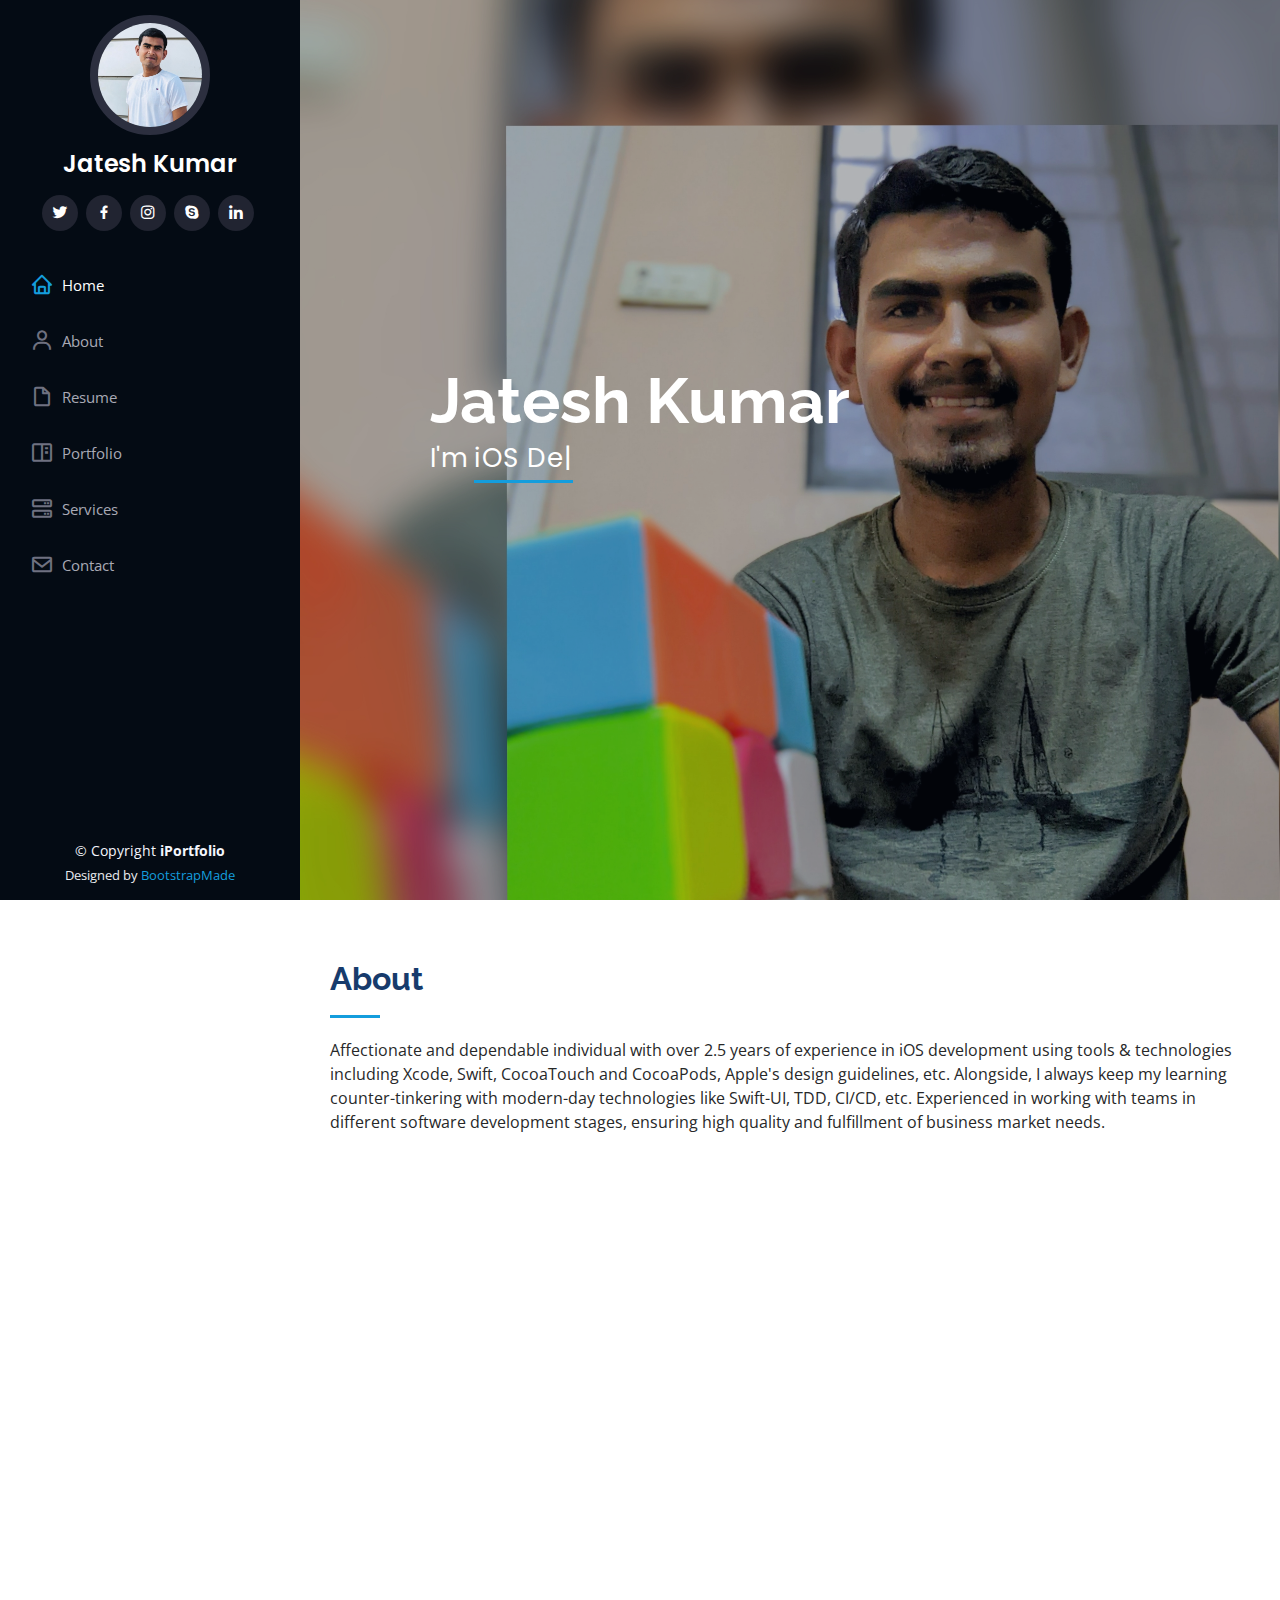
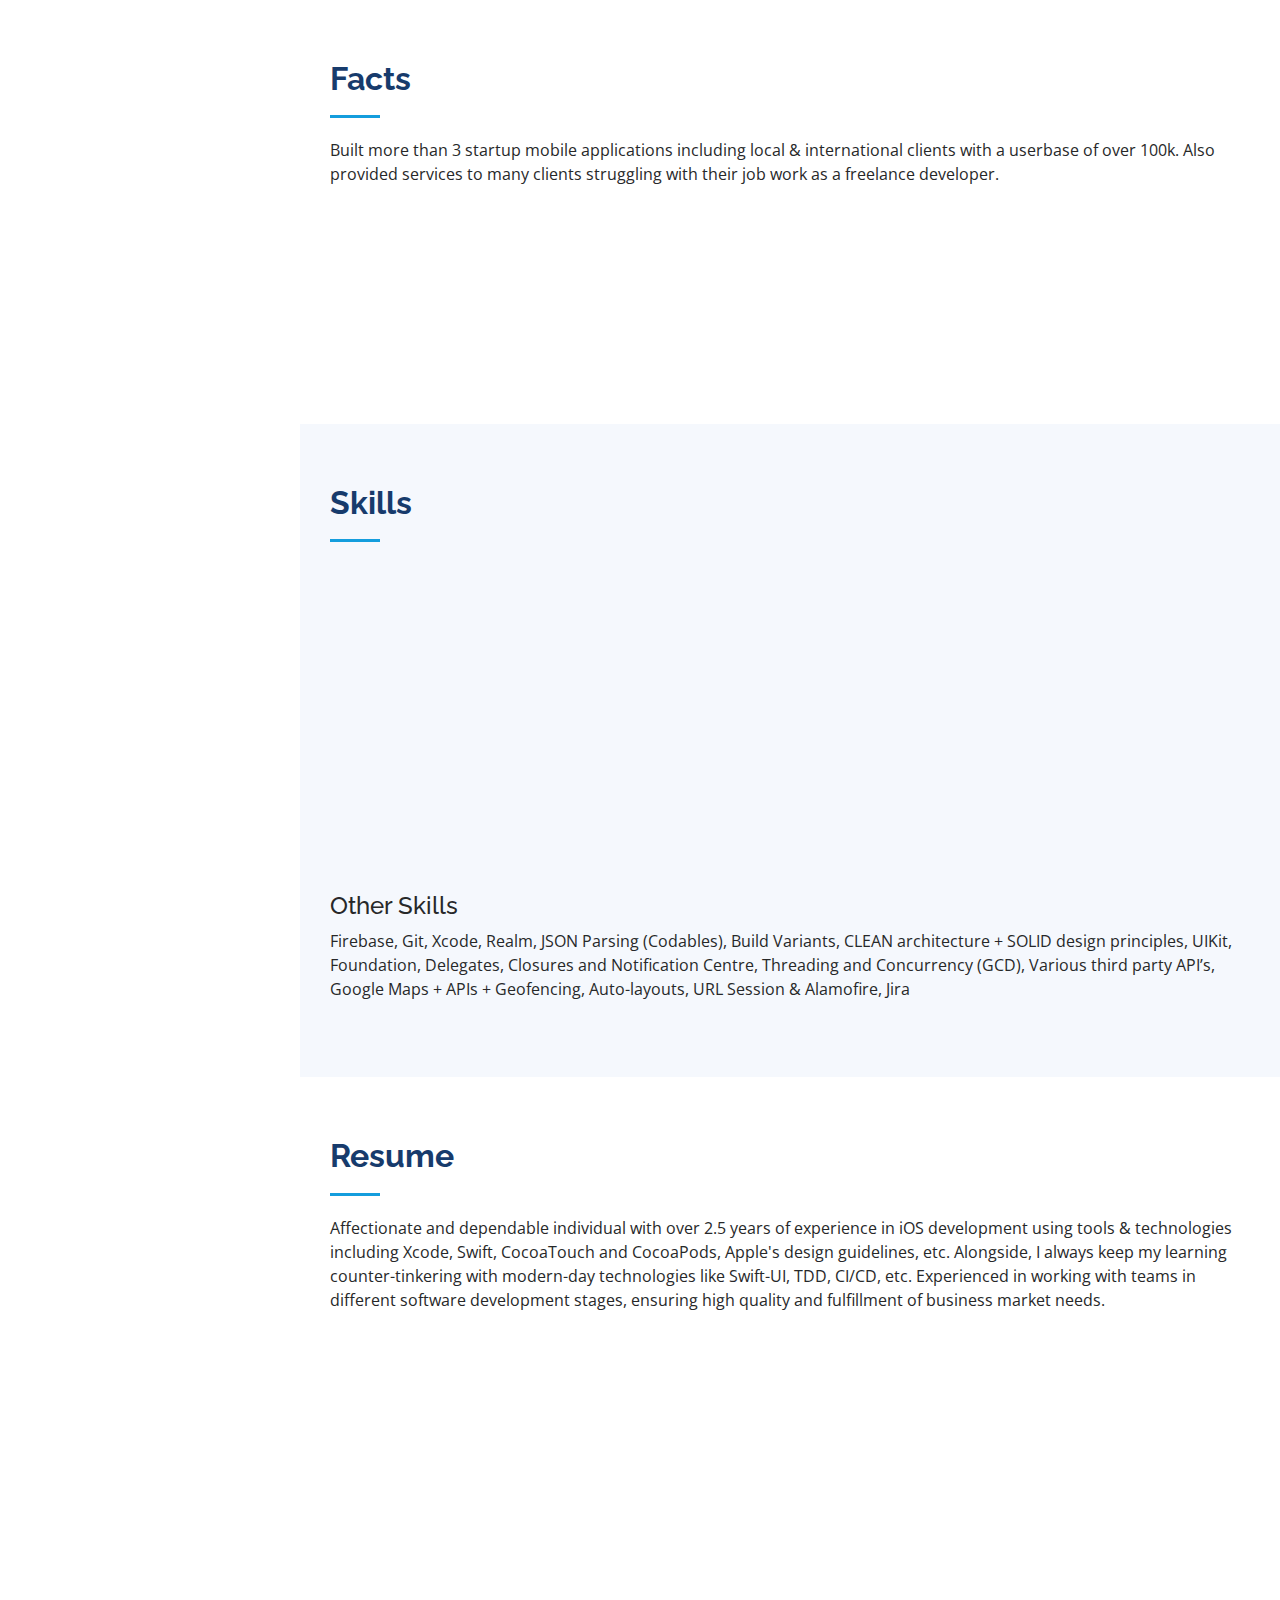
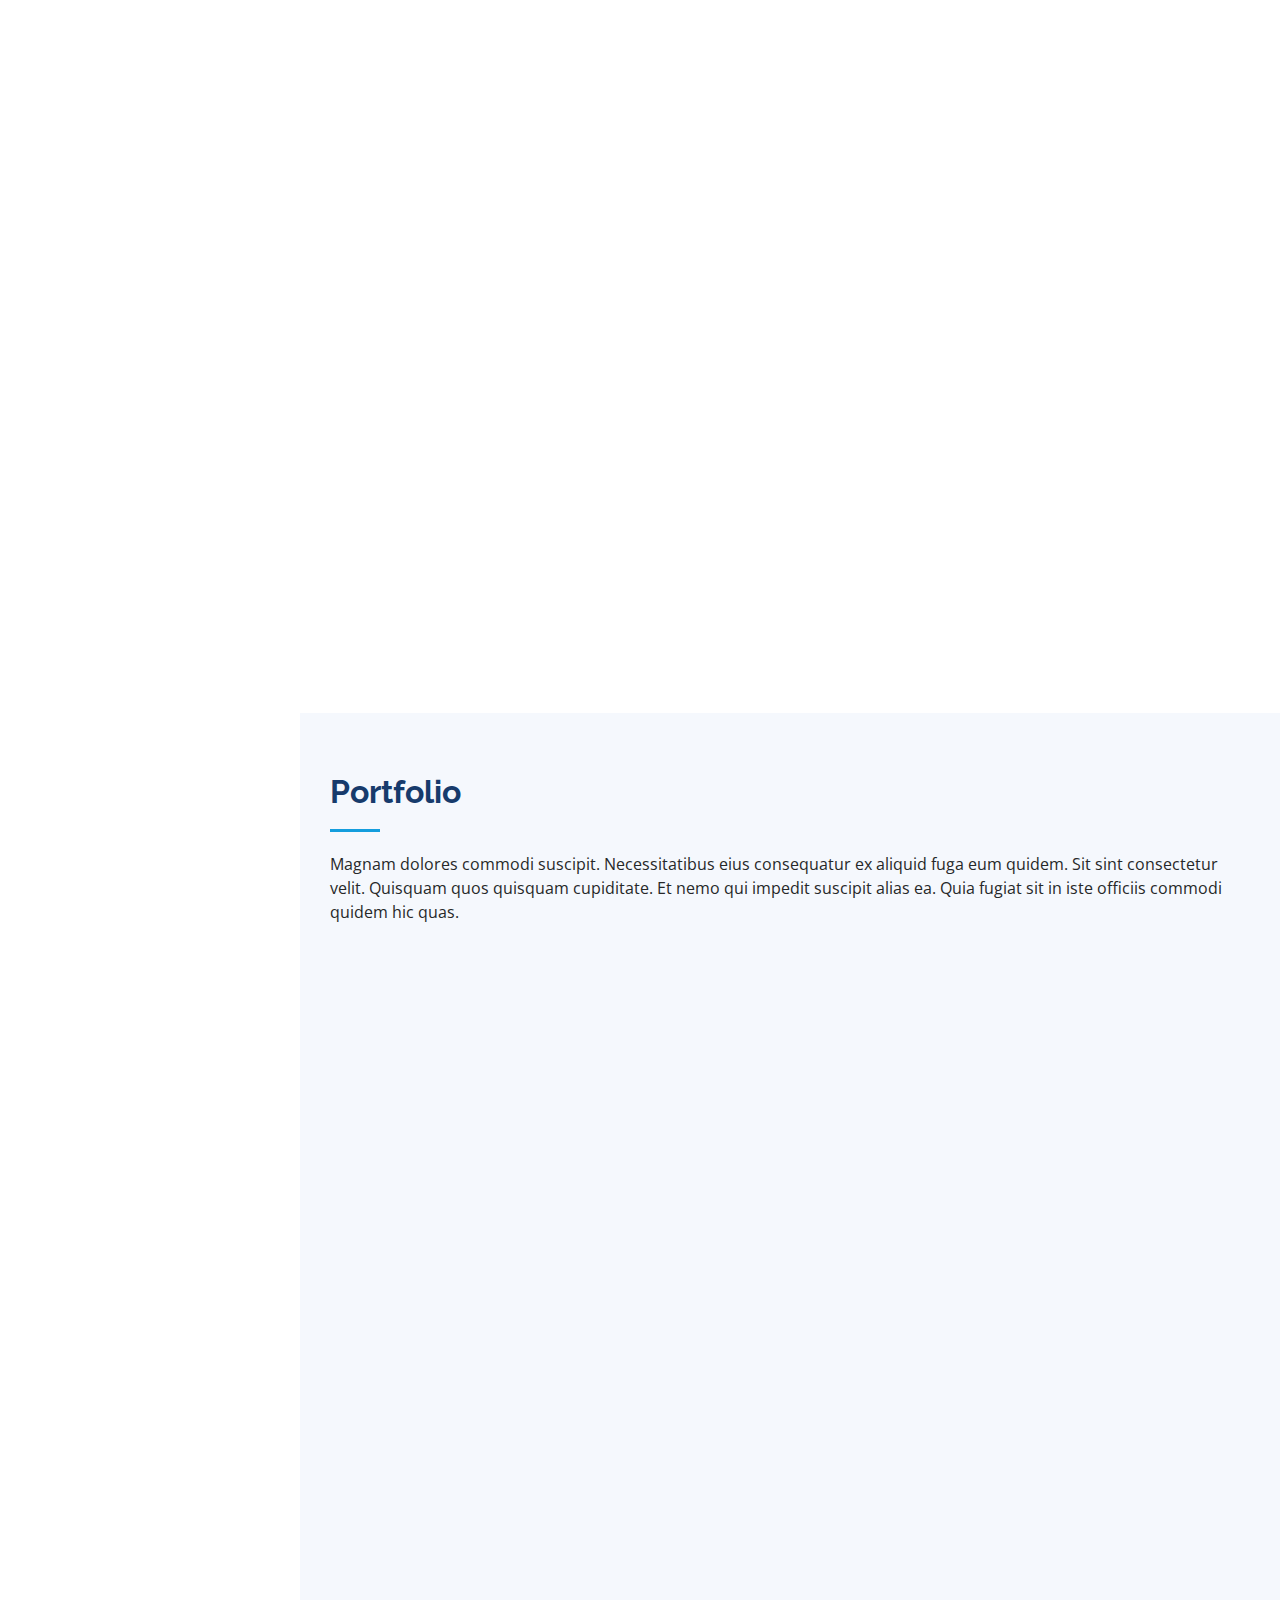
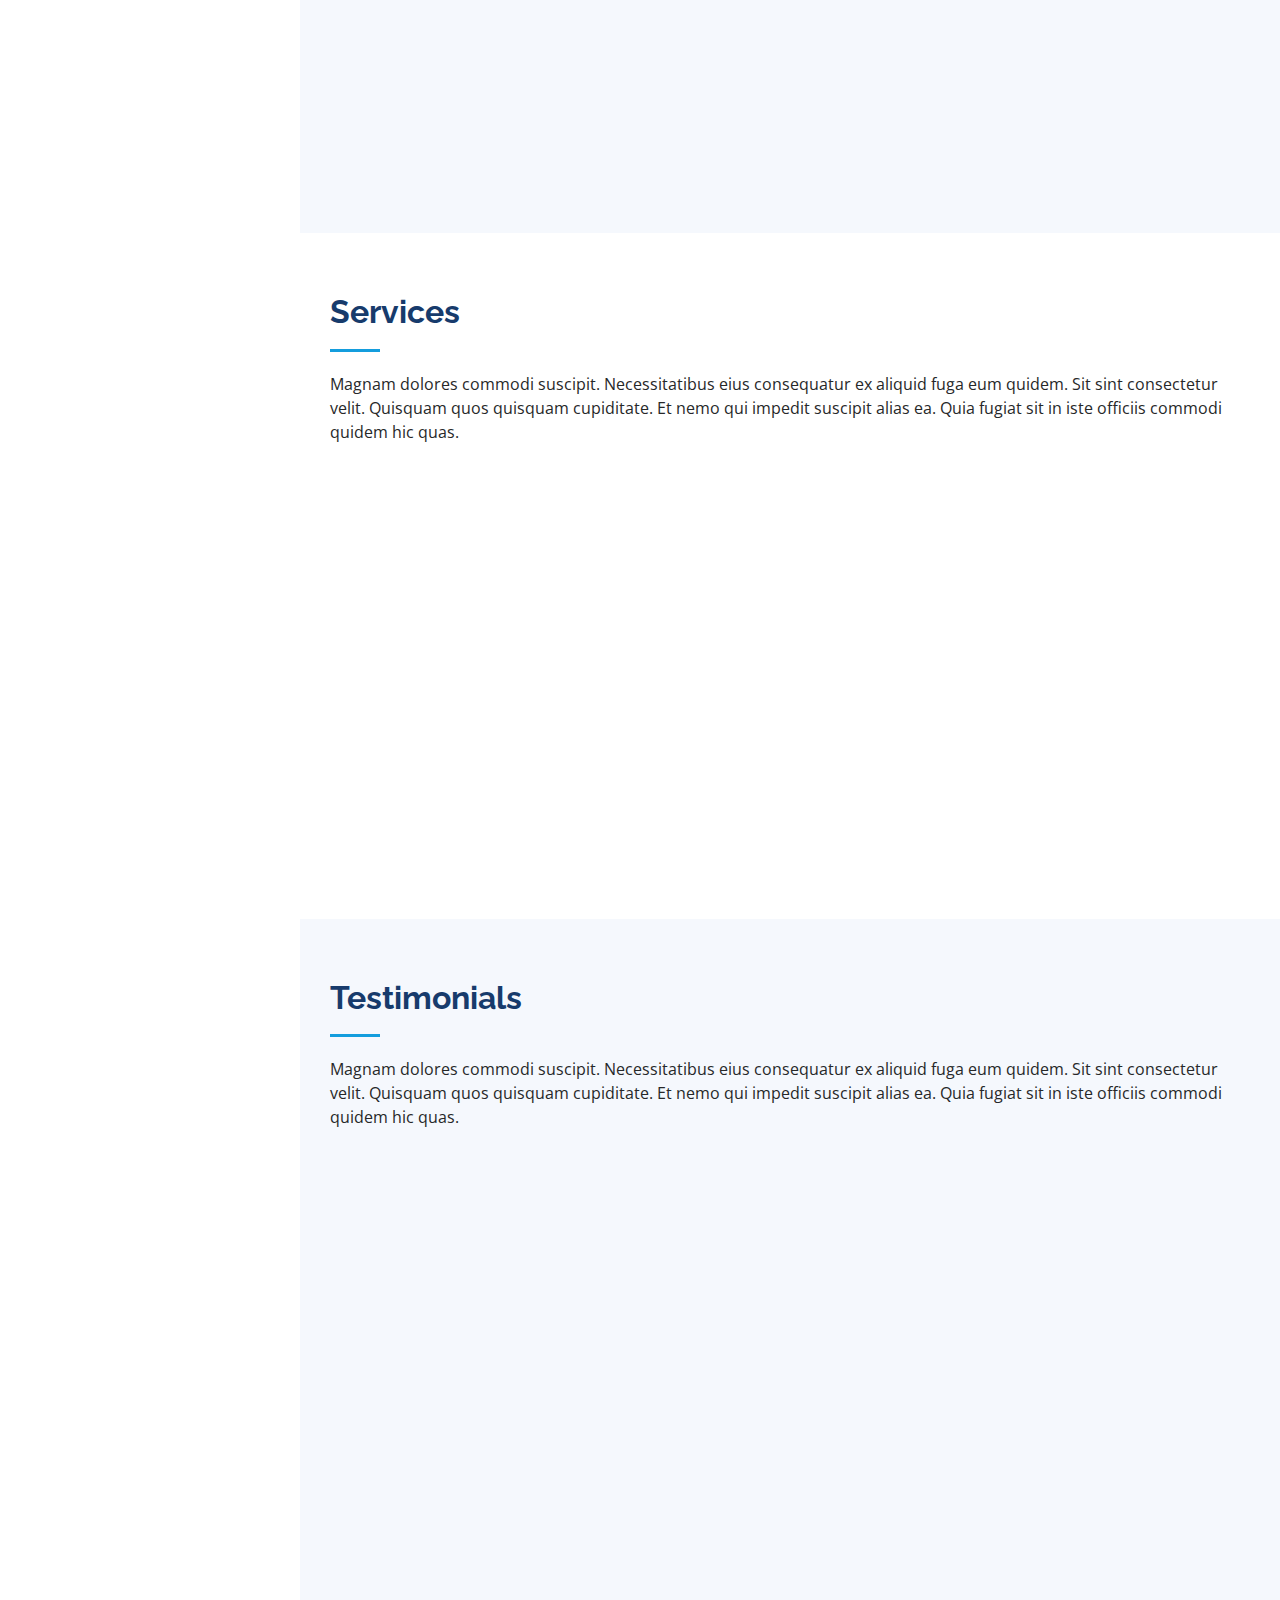
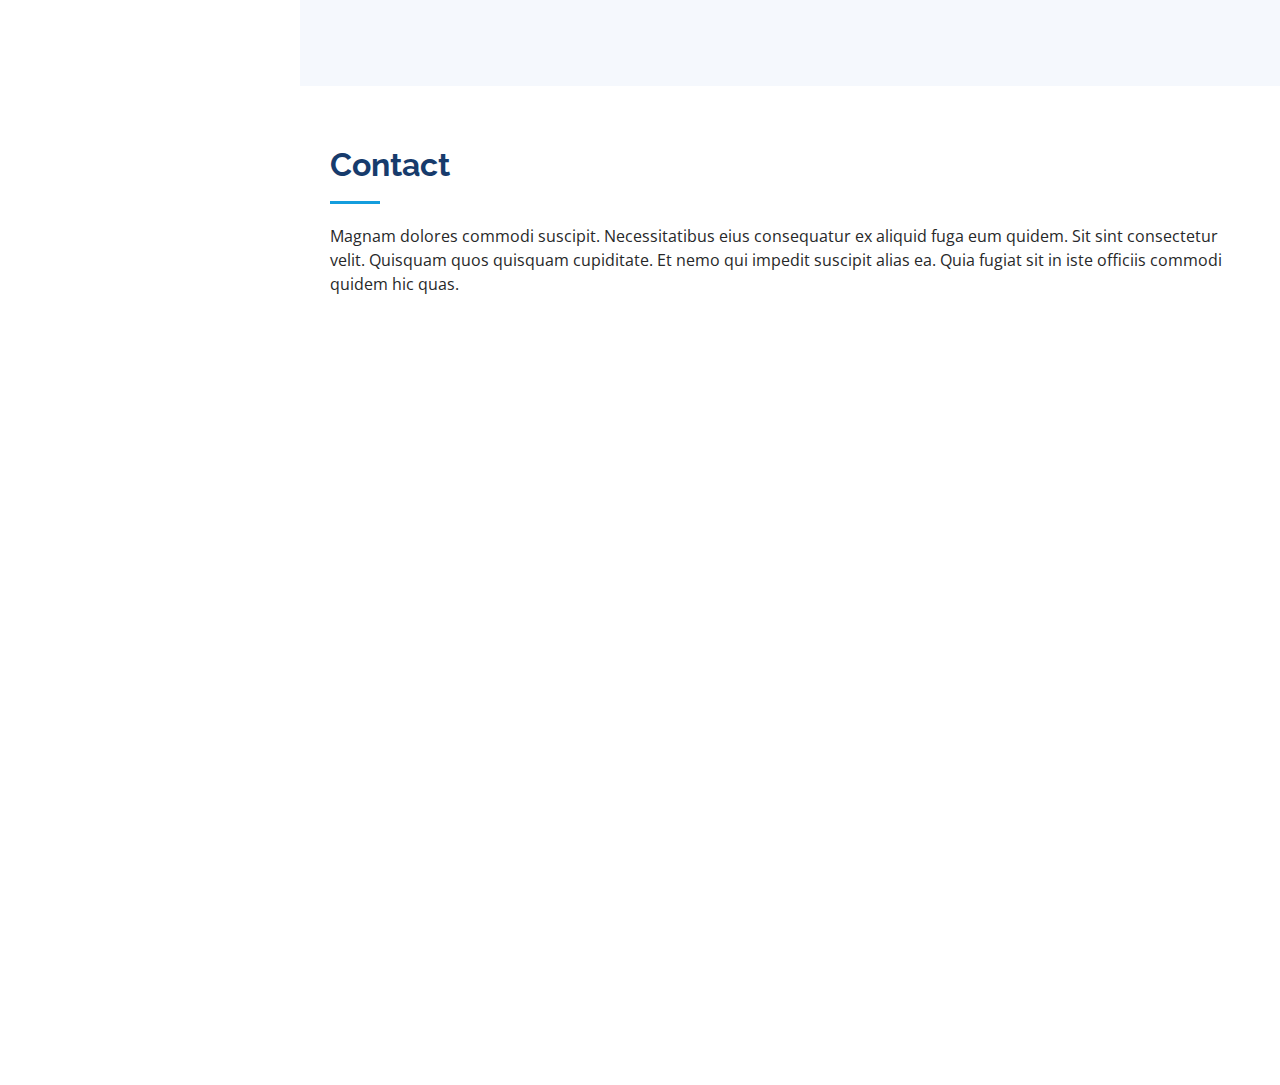
==== commit 99ed47a9: "New templete added" ====
--- a/index.html
+++ b/index.html
@@ -1,346 +1,677 @@
-<!DOCTYPE HTML>
-<!--
-	Story by HTML5 UP
-	html5up.net | @ajlkn
-	Free for personal and commercial use under the CCA 3.0 license (html5up.net/license)
--->
-<html>
-	<head>
-		<title>Jatesh Kumar</title>
-		<meta charset="utf-8" />
-		<meta name="viewport" content="width=device-width, initial-scale=1, user-scalable=no" />
-		<link rel="stylesheet" href="assets/css/main.css" />
-		<noscript><link rel="stylesheet" href="assets/css/noscript.css" /></noscript>
-	</head>
-	<body class="is-preload">
-
-		<!-- Wrapper -->
-			<div id="wrapper" class="divided">
-
-				<!-- INTRO -->
-					<section class="banner style1 orient-left content-align-left image-position-right fullscreen onload-image-fade-in onload-content-fade-right">
-						<div class="content">
-							<h1>Jatesh Kumar</h1>
-							<p class="major">Mobile Application Developer (iOS) </p>
-							<ul class="actions stacked">
-								<li><a href="#first" class="button big wide smooth-scroll-middle">Portfolio</a></li>
-							</ul>
-						</div>
-						<div class="image">
-							<img src="images/banner.jpg" alt="" />
-						</div>
-					</section>
-
-				<!-- Portfolio Item One -->
-					<section class="spotlight style1 orient-right content-align-left image-position-center onscroll-image-fade-in" id="first">
-						<div class="content">
-							<h2>ZOFEUR</h2>
-							<p>Mobile application</p>
-							<ul class="actions stacked">
-								<li><a href="#" class="button">View in App Store</a></li>
-							</ul>
-						</div>
-						<div class="image">
-							<img src="images/spotlight01.jpg" alt="" />
-						</div>
-					</section>
-
-				<!-- Portfolio Item Two -->
-					<section class="spotlight style1 orient-left content-align-left image-position-center onscroll-image-fade-in">
-						<div class="content">
-							<h2>Reva</h2>
-							<p>Massage App</p>
-							<ul class="actions stacked">
-								<li><a href="#" class="button">View in App Store</a></li>
-							</ul>
-						</div>
-						<div class="image">
-							<img src="images/spotlight03.jpg" alt="" />
-						</div>
-					</section>
-
-				<!-- Portfolio Item Three -->
-					<section class="spotlight style1 orient-right content-align-left image-position-center onscroll-image-fade-in">
-						<div class="content">
-							<h2>Meri Gari (MG)</h2>
-							<p>Meri Gari mobile application</p>
-							<ul class="actions stacked">
-								<li><a href="#" class="button">View in App Store</a></li>
-							</ul>
-						</div>
-						<div class="image">
-							<img src="images/spotlight02.jpg" alt="" />
-						</div>
-					</section>
-
-				<!-- About Section -->
-					<section class="wrapper style1 align-center">
-						<div class="inner">
-							<h2>About My Self</h2>
-							<p>I have 2+ Years of experience in iOS Development</p>
-						</div>
-
-						<!-- Gallery -->
-							<div class="gallery style2 medium lightbox onscroll-fade-in">
-								<article>
-									<a href="images/gallery/fulls/01.jpg" class="image">
-										<img src="images/gallery/thumbs/01.jpg" alt="" />
-									</a>
-									<div class="caption">
-										<h3>Ipsum Dolor</h3>
-										<p>Lorem ipsum dolor amet, consectetur magna etiam elit. Etiam sed ultrices.</p>
-										<ul class="actions fixed">
-											<li><span class="button small">Details</span></li>
-										</ul>
-									</div>
-								</article>
-								<article>
-									<a href="images/gallery/fulls/02.jpg" class="image">
-										<img src="images/gallery/thumbs/02.jpg" alt="" />
-									</a>
-									<div class="caption">
-										<h3>Feugiat Lorem</h3>
-										<p>Lorem ipsum dolor amet, consectetur magna etiam elit. Etiam sed ultrices.</p>
-										<ul class="actions fixed">
-											<li><span class="button small">Details</span></li>
-										</ul>
-									</div>
-								</article>
-								<article>
-									<a href="images/gallery/fulls/03.jpg" class="image">
-										<img src="images/gallery/thumbs/03.jpg" alt="" />
-									</a>
-									<div class="caption">
-										<h3>Magna Amet</h3>
-										<p>Lorem ipsum dolor amet, consectetur magna etiam elit. Etiam sed ultrices.</p>
-										<ul class="actions fixed">
-											<li><span class="button small">Details</span></li>
-										</ul>
-									</div>
-								</article>
-								<article>
-									<a href="images/gallery/fulls/04.jpg" class="image">
-										<img src="images/gallery/thumbs/04.jpg" alt="" />
-									</a>
-									<div class="caption">
-										<h3>Sed Tempus</h3>
-										<p>Lorem ipsum dolor amet, consectetur magna etiam elit. Etiam sed ultrices.</p>
-										<ul class="actions fixed">
-											<li><span class="button small">Details</span></li>
-										</ul>
-									</div>
-								</article>
-								<article>
-									<a href="images/gallery/fulls/05.jpg" class="image">
-										<img src="images/gallery/thumbs/05.jpg" alt="" />
-									</a>
-									<div class="caption">
-										<h3>Ultrices Magna</h3>
-										<p>Lorem ipsum dolor amet, consectetur magna etiam elit. Etiam sed ultrices.</p>
-										<ul class="actions fixed">
-											<li><span class="button small">Details</span></li>
-										</ul>
-									</div>
-								</article>
-								<article>
-									<a href="images/gallery/fulls/06.jpg" class="image">
-										<img src="images/gallery/thumbs/06.jpg" alt="" />
-									</a>
-									<div class="caption">
-										<h3>Sed Tempus</h3>
-										<p>Lorem ipsum dolor amet, consectetur magna etiam elit. Etiam sed ultrices.</p>
-										<ul class="actions fixed">
-											<li><span class="button small">Details</span></li>
-										</ul>
-									</div>
-								</article>
-								<article>
-									<a href="images/gallery/fulls/07.jpg" class="image">
-										<img src="images/gallery/thumbs/07.jpg" alt="" />
-									</a>
-									<div class="caption">
-										<h3>Ipsum Lorem</h3>
-										<p>Lorem ipsum dolor amet, consectetur magna etiam elit. Etiam sed ultrices.</p>
-										<ul class="actions fixed">
-											<li><span class="button small">Details</span></li>
-										</ul>
-									</div>
-								</article>
-								<article>
-									<a href="images/gallery/fulls/08.jpg" class="image">
-										<img src="images/gallery/thumbs/08.jpg" alt="" />
-									</a>
-									<div class="caption">
-										<h3>Magna Risus</h3>
-										<p>Lorem ipsum dolor amet, consectetur magna etiam elit. Etiam sed ultrices.</p>
-										<ul class="actions fixed">
-											<li><span class="button small">Details</span></li>
-										</ul>
-									</div>
-								</article>
-								<article>
-									<a href="images/gallery/fulls/09.jpg" class="image">
-										<img src="images/gallery/thumbs/09.jpg" alt="" />
-									</a>
-									<div class="caption">
-										<h3>Tempus Dolor</h3>
-										<p>Lorem ipsum dolor amet, consectetur magna etiam elit. Etiam sed ultrices.</p>
-										<ul class="actions fixed">
-											<li><span class="button small">Details</span></li>
-										</ul>
-									</div>
-								</article>
-								<article>
-									<a href="images/gallery/fulls/10.jpg" class="image">
-										<img src="images/gallery/thumbs/10.jpg" alt="" />
-									</a>
-									<div class="caption">
-										<h3>Sed Etiam</h3>
-										<p>Lorem ipsum dolor amet, consectetur magna etiam elit. Etiam sed ultrices.</p>
-										<ul class="actions fixed">
-											<li><span class="button small">Details</span></li>
-										</ul>
-									</div>
-								</article>
-								<article>
-									<a href="images/gallery/fulls/11.jpg" class="image">
-										<img src="images/gallery/thumbs/11.jpg" alt="" />
-									</a>
-									<div class="caption">
-										<h3>Magna Lorem</h3>
-										<p>Lorem ipsum dolor amet, consectetur magna etiam elit. Etiam sed ultrices.</p>
-										<ul class="actions fixed">
-											<li><span class="button small">Details</span></li>
-										</ul>
-									</div>
-								</article>
-								<article>
-									<a href="images/gallery/fulls/12.jpg" class="image">
-										<img src="images/gallery/thumbs/12.jpg" alt="" />
-									</a>
-									<div class="caption">
-										<h3>Ipsum Dolor</h3>
-										<p>Lorem ipsum dolor amet, consectetur magna etiam elit. Etiam sed ultrices.</p>
-										<ul class="actions fixed">
-											<li><span class="button small">Details</span></li>
-										</ul>
-									</div>
-								</article>
-							</div>
-
-					</section>
-
-				<!-- Six -->
-					<section class="wrapper style1 align-center">
-						<div class="inner">
-							<h2>Skills</h2>
-							<p>I have worked on different domains into my career as an iOS developer. My best skillsets are defined below</p>
-							<div class="items style1 medium onscroll-fade-in">
-								<section>
-									<span class="icon style2 major fa-gem"></span>
-									<h3>Swift</h3>
-									<p>Total 2+ Years of professional experience. Worked on multiple projects. All the business logics and UI-Model binding is done in Swift</p>
-								</section>
-								<section>
-									<span class="icon solid style2 major fa-save"></span>
-									<h3>Storyboards</h3>
-									<p>UI design in iOS application is done on storyboards as well as through code. Xibs are also used for UI componenets</p>
-								</section>
-								<section>
-									<span class="icon solid style2 major fa-chart-bar"></span>
-									<h3>SwiftUI</h3>
-									<p>Started learning SwiftUI, created some basic applications as well. Binding UI along with states and observers.</p>
-								</section>
-								<section>
-									<span class="icon solid style2 major fa-wifi"></span>
-									<h3>MVVM</h3>
-									<p>MVVM (Model View ViewModel) is codeing structure which I have been using since start of my career.</p>
-								</section>
-								<section>
-									<span class="icon solid style2 major fa-cog"></span>
-									<h3>VIPER</h3>
-									<p>VIPER is protocol oriented design pattern, I have been using and have good expertise in it.</p>
-								</section>
-								<section>
-									<span class="icon style2 major fa-paper-plane"></span>
-									<h3>URLSession & Allarmofire</h3>
-									<p>URLSessiona nd Alarmofire, both are widely used for APIs, I have been using both with good bit of expertise in it.</p>
-								</section>
-								<section>
-									<span class="icon solid style2 major fa-desktop"></span>
-									<h3>Google Maps</h3>
-									<p>Google Maps SDK + APIs integration in Swift. Using different services of Google Maps like Direction, Distance Matrix, Geocoding etc along with Polylines and Polygones handling.</p>
-								</section>
-								<section>
-									<span class="icon solid style2 major fa-sync-alt"></span>
-									<h3>CleverTap</h3>
-									<p>Third party tool used for User journy tracking along with marketing notifications, In-App Notitfications etc</p>
-								</section>
-								<section>
-									<span class="icon solid style2 major fa-hashtag"></span>
-									<h3>AppsFlyer</h3>
-									<p>Third part tool used for user journey tracking along with revenue parameters.</p>
-								</section>
-								<section>
-									<span class="icon solid style2 major fa-bolt"></span>
-									<h3>Firebase</h3>
-									<p>Different services of Firebase like, Real Time Database, Storage, Firestore, App Distribution, Crashlytics, Analytics, FCM (Firebase Messaging) etc</p>
-								</section>
-							</div>
-						</div>
-					</section>
-
-				<!-- Seven -->
-					<section class="wrapper style1 align-center">
-						<div class="inner medium">
-							<h2>Get in touch</h2>
-							<form method="post" action="#">
-								<div class="fields">
-									<div class="field half">
-										<label for="name">Name</label>
-										<input type="text" name="name" id="name" value="" />
-									</div>
-									<div class="field half">
-										<label for="email">Email</label>
-										<input type="email" name="email" id="email" value="" />
-									</div>
-									<div class="field">
-										<label for="message">Message</label>
-										<textarea name="message" id="message" rows="6"></textarea>
-									</div>
-								</div>
-								<ul class="actions special">
-									<li><input type="submit" name="submit" id="submit" value="Send Message" /></li>
-								</ul>
-							</form>
-
-						</div>
-					</section>
-
-				<!-- Footer -->
-					<footer class="wrapper style1 align-center">
-						<div class="inner">
-							<ul class="icons">
-								<li><a href="#" class="icon brands style2 fa-twitter"><span class="label">Twitter</span></a></li>
-								<li><a href="#" class="icon brands style2 fa-facebook-f"><span class="label">Facebook</span></a></li>
-								<li><a href="#" class="icon brands style2 fa-instagram"><span class="label">Instagram</span></a></li>
-								<li><a href="#" class="icon brands style2 fa-linkedin-in"><span class="label">LinkedIn</span></a></li>
-								<li><a href="#" class="icon style2 fa-envelope"><span class="label">Email</span></a></li>
-							</ul>
-							<p>&copy; Jatesh Kumar Maheshwari <a href="https://html5up.net">jateshkumarmaheshwari@gmail.com</a>.</p>
-						</div>
-					</footer>
-
-			</div>
-
-		<!-- Scripts -->
-			<script src="assets/js/jquery.min.js"></script>
-			<script src="assets/js/jquery.scrollex.min.js"></script>
-			<script src="assets/js/jquery.scrolly.min.js"></script>
-			<script src="assets/js/browser.min.js"></script>
-			<script src="assets/js/breakpoints.min.js"></script>
-			<script src="assets/js/util.js"></script>
-			<script src="assets/js/main.js"></script>
-
-	</body>
+<!DOCTYPE html>
+<html lang="en">
+
+<head>
+  <meta charset="utf-8">
+  <meta content="width=device-width, initial-scale=1.0" name="viewport">
+
+  <title>Jatesh Kumar - Software Engineer</title>
+  <meta content="" name="description">
+  <meta content="" name="keywords">
+
+  <!-- Favicons -->
+  <link href="assets/img/favicon.png" rel="icon">
+  <link href="assets/img/apple-touch-icon.png" rel="apple-touch-icon">
+
+  <!-- Google Fonts -->
+  <link href="https://fonts.googleapis.com/css?family=Open+Sans:300,300i,400,400i,600,600i,700,700i|Raleway:300,300i,400,400i,500,500i,600,600i,700,700i|Poppins:300,300i,400,400i,500,500i,600,600i,700,700i" rel="stylesheet">
+
+  <!-- Vendor CSS Files -->
+  <link href="assets/vendor/aos/aos.css" rel="stylesheet">
+  <link href="assets/vendor/bootstrap/css/bootstrap.min.css" rel="stylesheet">
+  <link href="assets/vendor/bootstrap-icons/bootstrap-icons.css" rel="stylesheet">
+  <link href="assets/vendor/boxicons/css/boxicons.min.css" rel="stylesheet">
+  <link href="assets/vendor/glightbox/css/glightbox.min.css" rel="stylesheet">
+  <link href="assets/vendor/swiper/swiper-bundle.min.css" rel="stylesheet">
+
+  <!-- Main CSS File -->
+  <link href="assets/css/style.css" rel="stylesheet">
+
+</head>
+
+<body>
+
+  <!-- ======= Mobile nav toggle button ======= -->
+  <i class="bi bi-list mobile-nav-toggle d-xl-none"></i>
+
+  <!-- ======= Header ======= -->
+  <header id="header">
+    <div class="d-flex flex-column">
+
+      <div class="profile">
+        <img src="assets/img/jateshprofile.jpg" alt="" class="img-fluid rounded-circle">
+        <h1 class="text-light"><a href="index.html">Jatesh Kumar</a></h1>
+        <div class="social-links mt-3 text-center">
+          <a href="#" class="twitter"><i class="bx bxl-twitter"></i></a>
+          <a href="#" class="facebook"><i class="bx bxl-facebook"></i></a>
+          <a href="#" class="instagram"><i class="bx bxl-instagram"></i></a>
+          <a href="#" class="google-plus"><i class="bx bxl-skype"></i></a>
+          <a href="#" class="linkedin"><i class="bx bxl-linkedin"></i></a>
+        </div>
+      </div>
+
+      <nav id="navbar" class="nav-menu navbar">
+        <ul>
+          <li><a href="#hero" class="nav-link scrollto active"><i class="bx bx-home"></i> <span>Home</span></a></li>
+          <li><a href="#about" class="nav-link scrollto"><i class="bx bx-user"></i> <span>About</span></a></li>
+          <li><a href="#resume" class="nav-link scrollto"><i class="bx bx-file-blank"></i> <span>Resume</span></a></li>
+          <li><a href="#portfolio" class="nav-link scrollto"><i class="bx bx-book-content"></i> <span>Portfolio</span></a></li>
+          <li><a href="#services" class="nav-link scrollto"><i class="bx bx-server"></i> <span>Services</span></a></li>
+          <li><a href="#contact" class="nav-link scrollto"><i class="bx bx-envelope"></i> <span>Contact</span></a></li>
+        </ul>
+      </nav><!-- .nav-menu -->
+    </div>
+  </header><!-- End Header -->
+
+  <!-- ======= Hero Section ======= -->
+  <section id="hero" class="d-flex flex-column justify-content-center align-items-center">
+    <div class="hero-container" data-aos="fade-in">
+      <h1>Jatesh Kumar</h1>
+      <p>I'm <span class="typed" data-typed-items="iOS Developer, Software Engineer, Freelancer"></span></p>
+    </div>
+  </section><!-- End Hero -->
+
+  <main id="main">
+
+    <!-- ======= About Section ======= -->
+    <section id="about" class="about">
+      <div class="container">
+
+        <div class="section-title">
+          <h2>About</h2>
+          <p>Affectionate and dependable individual with over 2.5 years of experience in iOS development using tools & technologies including Xcode, Swift, CocoaTouch and CocoaPods, Apple's design guidelines, etc. Alongside, I always keep my learning counter-tinkering with modern-day technologies like Swift-UI, TDD, CI/CD, etc. Experienced in working with teams in different software development stages, ensuring high quality and fulfillment of business market needs.</p>
+        </div>
+
+        <div class="row">
+          <div class="col-lg-4" data-aos="fade-right">
+            <img src="assets/img/jateshprofile2.jpg" class="img-fluid" alt="">
+          </div>
+          <div class="col-lg-8 pt-4 pt-lg-0 content" data-aos="fade-left">
+            <h3>iOS & MacOS Developer &amp; Software Engineer</h3>
+            <p class="fst-italic">
+              Building high quality iOS & MacOS application that help growing startups and provide end users high quality & seamless experiences. 
+            </p>
+            <div class="row">
+              <div class="col-lg-6">
+                <ul>
+                  <li><i class="bi bi-chevron-right"></i> <strong>Birthday:</strong> <span>6 Aug 1998</span></li>
+                  <li><i class="bi bi-chevron-right"></i> <strong>Website:</strong> <span>www.jateshkumar.github.io</span></li>
+                  <li><i class="bi bi-chevron-right"></i> <strong>Phone:</strong> <span>+92 333 0275759</span></li>
+                  <li><i class="bi bi-chevron-right"></i> <strong>City:</strong> <span>Karachi, Pakistan</span></li>
+                </ul>
+              </div>
+              <div class="col-lg-6">
+                <ul>
+                  <li><i class="bi bi-chevron-right"></i> <strong>Age:</strong> <span>25</span></li>
+                  <li><i class="bi bi-chevron-right"></i> <strong>Degree:</strong> <span>Bachelors</span></li>
+                  <li><i class="bi bi-chevron-right"></i> <strong>Email:</strong> <span>jateshkumarmaheshwari@gmail.com</span></li>
+                  <li><i class="bi bi-chevron-right"></i> <strong>Freelance:</strong> <span>Available</span></li>
+                </ul>
+              </div>
+            </div>
+            <p>
+              Helped building startups high quality end user applications for native iOS & MacOS plateforms that provide users seamless experience throughout the lifecycle of the application. Efficient enough to complete tasks in provided deadlines without compromising over code quality.
+            </p>
+          </div>
+        </div>
+
+      </div>
+    </section><!-- End About Section -->
+
+    <!-- ======= Facts Section ======= -->
+    <section id="facts" class="facts">
+      <div class="container">
+
+        <div class="section-title">
+          <h2>Facts</h2>
+          <p>Built more than 3 startup mobile applications including local & international clients with a userbase of over 100k. Also provided services to many clients struggling with their job work as a freelance developer.</p>
+        </div>
+
+        <div class="row no-gutters">
+
+          <div class="col-lg-3 col-md-6 d-md-flex align-items-md-stretch" data-aos="fade-up">
+            <div class="count-box">
+              <i class="bi bi-emoji-smile"></i>
+              <span data-purecounter-start="0" data-purecounter-end="12" data-purecounter-duration="1" class="purecounter"></span>
+              <p><strong>Happy Clients</strong></p>
+            </div>
+          </div>
+
+          <div class="col-lg-3 col-md-6 d-md-flex align-items-md-stretch" data-aos="fade-up" data-aos-delay="100">
+            <div class="count-box">
+              <i class="bi bi-journal-richtext"></i>
+              <span data-purecounter-start="0" data-purecounter-end="9" data-purecounter-duration="1" class="purecounter"></span>
+              <p><strong>Projects</strong> International & Local</p>
+            </div>
+          </div>
+
+          <div class="col-lg-3 col-md-6 d-md-flex align-items-md-stretch" data-aos="fade-up" data-aos-delay="200">
+            <div class="count-box">
+              <i class="bi bi-headset"></i>
+              <span data-purecounter-start="0" data-purecounter-end="830" data-purecounter-duration="1" class="purecounter"></span>
+              <p><strong>Hours Of Support</strong> As a freelancer</p>
+            </div>
+          </div>
+
+          <div class="col-lg-3 col-md-6 d-md-flex align-items-md-stretch" data-aos="fade-up" data-aos-delay="300">
+            <div class="count-box">
+              <i class="bi bi-people"></i>
+              <span data-purecounter-start="0" data-purecounter-end="3" data-purecounter-duration="1" class="purecounter"></span>
+              <p><strong>Regular Clients</strong> Work actively</p>
+            </div>
+          </div>
+
+        </div>
+
+      </div>
+    </section><!-- End Facts Section -->
+
+    <!-- ======= Skills Section ======= -->
+    <section id="skills" class="skills section-bg">
+      <div class="container">
+
+        <div class="section-title">
+          <h2>Skills</h2>
+        </div>
+
+        <div class="row skills-content">
+
+          <div class="col-lg-6" data-aos="fade-up">
+
+            <div class="progress">
+              <span class="skill">Swift <i class="val">100%</i></span>
+              <div class="progress-bar-wrap">
+                <div class="progress-bar" role="progressbar" aria-valuenow="100" aria-valuemin="0" aria-valuemax="100"></div>
+              </div>
+            </div>
+
+            <div class="progress">
+              <span class="skill">Swift-UI <i class="val">60%</i></span>
+              <div class="progress-bar-wrap">
+                <div class="progress-bar" role="progressbar" aria-valuenow="60" aria-valuemin="0" aria-valuemax="100"></div>
+              </div>
+            </div>
+
+            <div class="progress">
+              <span class="skill">Objective-C <i class="val">50%</i></span>
+              <div class="progress-bar-wrap">
+                <div class="progress-bar" role="progressbar" aria-valuenow="50" aria-valuemin="0" aria-valuemax="100"></div>
+              </div>
+            </div>
+
+            <div class="progress">
+              <span class="skill">MapKit, Core Location, GoogleMap & APIs <i class="val">90%</i></span>
+              <div class="progress-bar-wrap">
+                <div class="progress-bar" role="progressbar" aria-valuenow="90" aria-valuemin="0" aria-valuemax="100"></div>
+              </div>
+            </div>
+
+            <div class="progress">
+              <span class="skill">Restful APIs &CI/CD Pipeline <i class="val">80%</i></span>
+              <div class="progress-bar-wrap">
+                <div class="progress-bar" role="progressbar" aria-valuenow="80" aria-valuemin="0" aria-valuemax="100"></div>
+              </div>
+            </div>
+
+          </div>
+
+          <div class="col-lg-6" data-aos="fade-up" data-aos-delay="100">
+
+            <div class="progress">
+              <span class="skill">Unit Testing & TDD <i class="val">80%</i></span>
+              <div class="progress-bar-wrap">
+                <div class="progress-bar" role="progressbar" aria-valuenow="80" aria-valuemin="0" aria-valuemax="100"></div>
+              </div>
+            </div>
+
+            <div class="progress">
+              <span class="skill">CocoaTouch & CocoaPods <i class="val">90%</i></span>
+              <div class="progress-bar-wrap">
+                <div class="progress-bar" role="progressbar" aria-valuenow="90" aria-valuemin="0" aria-valuemax="100"></div>
+              </div>
+            </div>
+
+            <div class="progress">
+              <span class="skill">Payment Gateways & Apple Pay <i class="val">80%</i></span>
+              <div class="progress-bar-wrap">
+                <div class="progress-bar" role="progressbar" aria-valuenow="80" aria-valuemin="0" aria-valuemax="100"></div>
+              </div>
+            </div>
+
+            <div class="progress">
+              <span class="skill">Push Notifications and Deeplinking <i class="val">80%</i></span>
+              <div class="progress-bar-wrap">
+                <div class="progress-bar" role="progressbar" aria-valuenow="80" aria-valuemin="0" aria-valuemax="100"></div>
+              </div>
+            </div>
+
+            <div class="progress">
+              <span class="skill">MVC, MVVM, VIPER, BRIC Architectures <i class="val">90%</i></span>
+              <div class="progress-bar-wrap">
+                <div class="progress-bar" role="progressbar" aria-valuenow="90" aria-valuemin="0" aria-valuemax="100"></div>
+              </div>
+            </div>
+
+          </div>
+
+        </div>
+
+        <h4>Other Skills</h4>
+          <p>Firebase, Git, Xcode, Realm, JSON Parsing (Codables), Build Variants, CLEAN architecture + SOLID design principles, UIKit, Foundation, Delegates, Closures and Notification Centre, Threading and Concurrency (GCD), Various third party API’s, Google Maps + APIs + Geofencing, Auto-layouts, URL Session & Alamofire, Jira</p>
+
+      </div>
+    </section><!-- End Skills Section -->
+
+    <!-- ======= Resume Section ======= -->
+    <section id="resume" class="resume">
+      <div class="container">
+
+        <div class="section-title">
+          <h2>Resume</h2>
+          <p>Affectionate and dependable individual with over 2.5 years of experience in iOS development using tools & technologies including Xcode, Swift, CocoaTouch and CocoaPods, Apple's design guidelines, etc. Alongside, I always keep my learning counter-tinkering with modern-day technologies like Swift-UI, TDD, CI/CD, etc. Experienced in working with teams in different software development stages, ensuring high quality and fulfillment of business market needs.</p>
+        </div>
+
+        <div class="row">
+          <div class="col-lg-6" data-aos="fade-up">
+            <h3 class="resume-title">Sumary</h3>
+            <div class="resume-item pb-0">
+              <h4>Jatesh Kumar</h4>
+              <p><em>Innovative and deadline-driven iOS Developer with 2.5+ years of experience developing and creating user-centered iOS Mobile Application from initial concept to final, polished deliverable, which provides seamless experience to the end users.</em></p>
+              <ul>
+                <li>Karachi Sindh, Pakistan, PK</li>
+                <li>+92 333 0275759</li>
+                <li>jateshkumarmaheshwari@gmail.com</li>
+              </ul>
+            </div>
+
+            <h3 class="resume-title">Education</h3>
+            <div class="resume-item">
+              <h4>Bachelor of Computer Systems Engineering</h4>
+              <h5>Jan-2016 - Dec-2019</h5>
+              <p><em>Mehran university of engineering & technology, Jamshoro Pakistan, PK</em></p>
+              <p>Majored in Object-Oriented Programming, Data Structures, Database Management Systems and Data Science & Artificial Intelligence</p>
+            </div>
+          </div>
+          <div class="col-lg-6" data-aos="fade-up" data-aos-delay="100">
+            <h3 class="resume-title">Professional Experience</h3>
+            <div class="resume-item">
+              <h4>Associate Software Engineer (iOS & MacOS)</h4>
+              <h5>Mar-2023 - Present</h5>
+              <p><em>Gaditek, Karachi, PK </em></p>
+              <ul>
+                <li>Working on B2B applications for MacOS & iOS to provide businesses VPN Solutions.</li>
+                <li>Building new features to fulfill clients' needs and improve end users experience.</li>
+                <li>Providing 24/7 support in case of any query to end users in order to provide seamless experience.</li>
+                <li>Updating and maintaining test cases to provide handful code coverage.</li>
+              </ul>
+            </div>
+            <div class="resume-item">
+              <h4>Application Engineer (iOS)</h4>
+              <h5>Feb-2021 - Mar-2023</h5>
+              <p><em>Next Generation Innovation, Karachi, PK</em></p>
+              <ul>
+                <li>For over 50k end user, developed 3 iOS applications to offer ride-hailing services and monitoring services for electric powered mobility</li>
+                <li>Actively working on complex UI Designing using UIKit & SwiftUI frameworks, including Animations, to provide seamless user experience.</li>
+                <li>Integrated CI/CD pipeline for the build process to save 10% time of a single day and ensure continuous development.</li>
+                <li>Designed beneficial application experiences for customers that used Google Maps, geo-fencing, polylines, Core Location etc.</li>
+              </ul>
+            </div>
+          </div>
+        </div>
+
+      </div>
+    </section><!-- End Resume Section -->
+
+    <!-- ======= Portfolio Section ======= -->
+    <section id="portfolio" class="portfolio section-bg">
+      <div class="container">
+
+        <div class="section-title">
+          <h2>Portfolio</h2>
+          <p>Magnam dolores commodi suscipit. Necessitatibus eius consequatur ex aliquid fuga eum quidem. Sit sint consectetur velit. Quisquam quos quisquam cupiditate. Et nemo qui impedit suscipit alias ea. Quia fugiat sit in iste officiis commodi quidem hic quas.</p>
+        </div>
+
+        <div class="row" data-aos="fade-up">
+          <div class="col-lg-12 d-flex justify-content-center">
+            <ul id="portfolio-flters">
+              <li data-filter="*" class="filter-active">All</li>
+              <li data-filter=".filter-app">App</li>
+              <li data-filter=".filter-card">Card</li>
+              <li data-filter=".filter-web">Web</li>
+            </ul>
+          </div>
+        </div>
+
+        <div class="row portfolio-container" data-aos="fade-up" data-aos-delay="100">
+
+          <div class="col-lg-4 col-md-6 portfolio-item filter-app">
+            <div class="portfolio-wrap">
+              <img src="assets/img/portfolio/portfolio-1.jpg" class="img-fluid" alt="">
+              <div class="portfolio-links">
+                <a href="assets/img/portfolio/portfolio-1.jpg" data-gallery="portfolioGallery" class="portfolio-lightbox" title="App 1"><i class="bx bx-plus"></i></a>
+                <a href="portfolio-details.html" title="More Details"><i class="bx bx-link"></i></a>
+              </div>
+            </div>
+          </div>
+
+          <div class="col-lg-4 col-md-6 portfolio-item filter-web">
+            <div class="portfolio-wrap">
+              <img src="assets/img/portfolio/portfolio-2.jpg" class="img-fluid" alt="">
+              <div class="portfolio-links">
+                <a href="assets/img/portfolio/portfolio-2.jpg" data-gallery="portfolioGallery" class="portfolio-lightbox" title="Web 3"><i class="bx bx-plus"></i></a>
+                <a href="portfolio-details.html" title="More Details"><i class="bx bx-link"></i></a>
+              </div>
+            </div>
+          </div>
+
+          <div class="col-lg-4 col-md-6 portfolio-item filter-app">
+            <div class="portfolio-wrap">
+              <img src="assets/img/portfolio/portfolio-3.jpg" class="img-fluid" alt="">
+              <div class="portfolio-links">
+                <a href="assets/img/portfolio/portfolio-3.jpg" data-gallery="portfolioGallery" class="portfolio-lightbox" title="App 2"><i class="bx bx-plus"></i></a>
+                <a href="portfolio-details.html" title="More Details"><i class="bx bx-link"></i></a>
+              </div>
+            </div>
+          </div>
+
+          <div class="col-lg-4 col-md-6 portfolio-item filter-card">
+            <div class="portfolio-wrap">
+              <img src="assets/img/portfolio/portfolio-4.jpg" class="img-fluid" alt="">
+              <div class="portfolio-links">
+                <a href="assets/img/portfolio/portfolio-4.jpg" data-gallery="portfolioGallery" class="portfolio-lightbox" title="Card 2"><i class="bx bx-plus"></i></a>
+                <a href="portfolio-details.html" title="More Details"><i class="bx bx-link"></i></a>
+              </div>
+            </div>
+          </div>
+
+          <div class="col-lg-4 col-md-6 portfolio-item filter-web">
+            <div class="portfolio-wrap">
+              <img src="assets/img/portfolio/portfolio-5.jpg" class="img-fluid" alt="">
+              <div class="portfolio-links">
+                <a href="assets/img/portfolio/portfolio-5.jpg" data-gallery="portfolioGallery" class="portfolio-lightbox" title="Web 2"><i class="bx bx-plus"></i></a>
+                <a href="portfolio-details.html" title="More Details"><i class="bx bx-link"></i></a>
+              </div>
+            </div>
+          </div>
+
+          <div class="col-lg-4 col-md-6 portfolio-item filter-app">
+            <div class="portfolio-wrap">
+              <img src="assets/img/portfolio/portfolio-6.jpg" class="img-fluid" alt="">
+              <div class="portfolio-links">
+                <a href="assets/img/portfolio/portfolio-6.jpg" data-gallery="portfolioGallery" class="portfolio-lightbox" title="App 3"><i class="bx bx-plus"></i></a>
+                <a href="portfolio-details.html" title="More Details"><i class="bx bx-link"></i></a>
+              </div>
+            </div>
+          </div>
+
+          <div class="col-lg-4 col-md-6 portfolio-item filter-card">
+            <div class="portfolio-wrap">
+              <img src="assets/img/portfolio/portfolio-7.jpg" class="img-fluid" alt="">
+              <div class="portfolio-links">
+                <a href="assets/img/portfolio/portfolio-7.jpg" data-gallery="portfolioGallery" class="portfolio-lightbox" title="Card 1"><i class="bx bx-plus"></i></a>
+                <a href="portfolio-details.html" title="More Details"><i class="bx bx-link"></i></a>
+              </div>
+            </div>
+          </div>
+
+          <div class="col-lg-4 col-md-6 portfolio-item filter-card">
+            <div class="portfolio-wrap">
+              <img src="assets/img/portfolio/portfolio-8.jpg" class="img-fluid" alt="">
+              <div class="portfolio-links">
+                <a href="assets/img/portfolio/portfolio-8.jpg" data-gallery="portfolioGallery" class="portfolio-lightbox" title="Card 3"><i class="bx bx-plus"></i></a>
+                <a href="portfolio-details.html" title="More Details"><i class="bx bx-link"></i></a>
+              </div>
+            </div>
+          </div>
+
+          <div class="col-lg-4 col-md-6 portfolio-item filter-web">
+            <div class="portfolio-wrap">
+              <img src="assets/img/portfolio/portfolio-9.jpg" class="img-fluid" alt="">
+              <div class="portfolio-links">
+                <a href="assets/img/portfolio/portfolio-9.jpg" data-gallery="portfolioGallery" class="portfolio-lightbox" title="Web 3"><i class="bx bx-plus"></i></a>
+                <a href="portfolio-details.html" title="More Details"><i class="bx bx-link"></i></a>
+              </div>
+            </div>
+          </div>
+
+        </div>
+
+      </div>
+    </section><!-- End Portfolio Section -->
+
+    <!-- ======= Services Section ======= -->
+    <section id="services" class="services">
+      <div class="container">
+
+        <div class="section-title">
+          <h2>Services</h2>
+          <p>Magnam dolores commodi suscipit. Necessitatibus eius consequatur ex aliquid fuga eum quidem. Sit sint consectetur velit. Quisquam quos quisquam cupiditate. Et nemo qui impedit suscipit alias ea. Quia fugiat sit in iste officiis commodi quidem hic quas.</p>
+        </div>
+
+        <div class="row">
+          <div class="col-lg-4 col-md-6 icon-box" data-aos="fade-up">
+            <div class="icon"><i class="bi bi-briefcase"></i></div>
+            <h4 class="title"><a href="">Lorem Ipsum</a></h4>
+            <p class="description">Voluptatum deleniti atque corrupti quos dolores et quas molestias excepturi sint occaecati cupiditate non provident</p>
+          </div>
+          <div class="col-lg-4 col-md-6 icon-box" data-aos="fade-up" data-aos-delay="100">
+            <div class="icon"><i class="bi bi-card-checklist"></i></div>
+            <h4 class="title"><a href="">Dolor Sitema</a></h4>
+            <p class="description">Minim veniam, quis nostrud exercitation ullamco laboris nisi ut aliquip ex ea commodo consequat tarad limino ata</p>
+          </div>
+          <div class="col-lg-4 col-md-6 icon-box" data-aos="fade-up" data-aos-delay="200">
+            <div class="icon"><i class="bi bi-bar-chart"></i></div>
+            <h4 class="title"><a href="">Sed ut perspiciatis</a></h4>
+            <p class="description">Duis aute irure dolor in reprehenderit in voluptate velit esse cillum dolore eu fugiat nulla pariatur</p>
+          </div>
+          <div class="col-lg-4 col-md-6 icon-box" data-aos="fade-up" data-aos-delay="300">
+            <div class="icon"><i class="bi bi-binoculars"></i></div>
+            <h4 class="title"><a href="">Magni Dolores</a></h4>
+            <p class="description">Excepteur sint occaecat cupidatat non proident, sunt in culpa qui officia deserunt mollit anim id est laborum</p>
+          </div>
+          <div class="col-lg-4 col-md-6 icon-box" data-aos="fade-up" data-aos-delay="400">
+            <div class="icon"><i class="bi bi-brightness-high"></i></div>
+            <h4 class="title"><a href="">Nemo Enim</a></h4>
+            <p class="description">At vero eos et accusamus et iusto odio dignissimos ducimus qui blanditiis praesentium voluptatum deleniti atque</p>
+          </div>
+          <div class="col-lg-4 col-md-6 icon-box" data-aos="fade-up" data-aos-delay="500">
+            <div class="icon"><i class="bi bi-calendar4-week"></i></div>
+            <h4 class="title"><a href="">Eiusmod Tempor</a></h4>
+            <p class="description">Et harum quidem rerum facilis est et expedita distinctio. Nam libero tempore, cum soluta nobis est eligendi</p>
+          </div>
+        </div>
+
+      </div>
+    </section><!-- End Services Section -->
+
+    <!-- ======= Testimonials Section ======= -->
+    <section id="testimonials" class="testimonials section-bg">
+      <div class="container">
+
+        <div class="section-title">
+          <h2>Testimonials</h2>
+          <p>Magnam dolores commodi suscipit. Necessitatibus eius consequatur ex aliquid fuga eum quidem. Sit sint consectetur velit. Quisquam quos quisquam cupiditate. Et nemo qui impedit suscipit alias ea. Quia fugiat sit in iste officiis commodi quidem hic quas.</p>
+        </div>
+
+        <div class="testimonials-slider swiper" data-aos="fade-up" data-aos-delay="100">
+          <div class="swiper-wrapper">
+
+            <div class="swiper-slide">
+              <div class="testimonial-item" data-aos="fade-up">
+                <p>
+                  <i class="bx bxs-quote-alt-left quote-icon-left"></i>
+                  Proin iaculis purus consequat sem cure digni ssim donec porttitora entum suscipit rhoncus. Accusantium quam, ultricies eget id, aliquam eget nibh et. Maecen aliquam, risus at semper.
+                  <i class="bx bxs-quote-alt-right quote-icon-right"></i>
+                </p>
+                <img src="assets/img/testimonials/testimonials-1.jpg" class="testimonial-img" alt="">
+                <h3>Saul Goodman</h3>
+                <h4>Ceo &amp; Founder</h4>
+              </div>
+            </div><!-- End testimonial item -->
+
+            <div class="swiper-slide">
+              <div class="testimonial-item" data-aos="fade-up" data-aos-delay="100">
+                <p>
+                  <i class="bx bxs-quote-alt-left quote-icon-left"></i>
+                  Export tempor illum tamen malis malis eram quae irure esse labore quem cillum quid cillum eram malis quorum velit fore eram velit sunt aliqua noster fugiat irure amet legam anim culpa.
+                  <i class="bx bxs-quote-alt-right quote-icon-right"></i>
+                </p>
+                <img src="assets/img/testimonials/testimonials-2.jpg" class="testimonial-img" alt="">
+                <h3>Sara Wilsson</h3>
+                <h4>Designer</h4>
+              </div>
+            </div><!-- End testimonial item -->
+
+            <div class="swiper-slide">
+              <div class="testimonial-item" data-aos="fade-up" data-aos-delay="200">
+                <p>
+                  <i class="bx bxs-quote-alt-left quote-icon-left"></i>
+                  Enim nisi quem export duis labore cillum quae magna enim sint quorum nulla quem veniam duis minim tempor labore quem eram duis noster aute amet eram fore quis sint minim.
+                  <i class="bx bxs-quote-alt-right quote-icon-right"></i>
+                </p>
+                <img src="assets/img/testimonials/testimonials-3.jpg" class="testimonial-img" alt="">
+                <h3>Jena Karlis</h3>
+                <h4>Store Owner</h4>
+              </div>
+            </div><!-- End testimonial item -->
+
+            <div class="swiper-slide">
+              <div class="testimonial-item" data-aos="fade-up" data-aos-delay="300">
+                <p>
+                  <i class="bx bxs-quote-alt-left quote-icon-left"></i>
+                  Fugiat enim eram quae cillum dolore dolor amet nulla culpa multos export minim fugiat minim velit minim dolor enim duis veniam ipsum anim magna sunt elit fore quem dolore labore illum veniam.
+                  <i class="bx bxs-quote-alt-right quote-icon-right"></i>
+                </p>
+                <img src="assets/img/testimonials/testimonials-4.jpg" class="testimonial-img" alt="">
+                <h3>Matt Brandon</h3>
+                <h4>Freelancer</h4>
+              </div>
+            </div><!-- End testimonial item -->
+
+            <div class="swiper-slide">
+              <div class="testimonial-item" data-aos="fade-up" data-aos-delay="400">
+                <p>
+                  <i class="bx bxs-quote-alt-left quote-icon-left"></i>
+                  Quis quorum aliqua sint quem legam fore sunt eram irure aliqua veniam tempor noster veniam enim culpa labore duis sunt culpa nulla illum cillum fugiat legam esse veniam culpa fore nisi cillum quid.
+                  <i class="bx bxs-quote-alt-right quote-icon-right"></i>
+                </p>
+                <img src="assets/img/testimonials/testimonials-5.jpg" class="testimonial-img" alt="">
+                <h3>John Larson</h3>
+                <h4>Entrepreneur</h4>
+              </div>
+            </div><!-- End testimonial item -->
+
+          </div>
+          <div class="swiper-pagination"></div>
+        </div>
+
+      </div>
+    </section><!-- End Testimonials Section -->
+
+    <!-- ======= Contact Section ======= -->
+    <section id="contact" class="contact">
+      <div class="container">
+
+        <div class="section-title">
+          <h2>Contact</h2>
+          <p>Magnam dolores commodi suscipit. Necessitatibus eius consequatur ex aliquid fuga eum quidem. Sit sint consectetur velit. Quisquam quos quisquam cupiditate. Et nemo qui impedit suscipit alias ea. Quia fugiat sit in iste officiis commodi quidem hic quas.</p>
+        </div>
+
+        <div class="row" data-aos="fade-in">
+
+          <div class="col-lg-5 d-flex align-items-stretch">
+            <div class="info">
+              <div class="address">
+                <i class="bi bi-geo-alt"></i>
+                <h4>Location:</h4>
+                <p>A108 Adam Street, New York, NY 535022</p>
+              </div>
+
+              <div class="email">
+                <i class="bi bi-envelope"></i>
+                <h4>Email:</h4>
+                <p>info@example.com</p>
+              </div>
+
+              <div class="phone">
+                <i class="bi bi-phone"></i>
+                <h4>Call:</h4>
+                <p>+1 5589 55488 55s</p>
+              </div>
+
+              <iframe src="https://www.google.com/maps/embed?pb=!1m14!1m8!1m3!1d12097.433213460943!2d-74.0062269!3d40.7101282!3m2!1i1024!2i768!4f13.1!3m3!1m2!1s0x0%3A0xb89d1fe6bc499443!2sDowntown+Conference+Center!5e0!3m2!1smk!2sbg!4v1539943755621" frameborder="0" style="border:0; width: 100%; height: 290px;" allowfullscreen></iframe>
+            </div>
+
+          </div>
+
+          <div class="col-lg-7 mt-5 mt-lg-0 d-flex align-items-stretch">
+            <form action="forms/contact.php" method="post" role="form" class="php-email-form">
+              <div class="row">
+                <div class="form-group col-md-6">
+                  <label for="name">Your Name</label>
+                  <input type="text" name="name" class="form-control" id="name" required>
+                </div>
+                <div class="form-group col-md-6">
+                  <label for="name">Your Email</label>
+                  <input type="email" class="form-control" name="email" id="email" required>
+                </div>
+              </div>
+              <div class="form-group">
+                <label for="name">Subject</label>
+                <input type="text" class="form-control" name="subject" id="subject" required>
+              </div>
+              <div class="form-group">
+                <label for="name">Message</label>
+                <textarea class="form-control" name="message" rows="10" required></textarea>
+              </div>
+              <div class="my-3">
+                <div class="loading">Loading</div>
+                <div class="error-message"></div>
+                <div class="sent-message">Your message has been sent. Thank you!</div>
+              </div>
+              <div class="text-center"><button type="submit">Send Message</button></div>
+            </form>
+          </div>
+
+        </div>
+
+      </div>
+    </section><!-- End Contact Section -->
+
+  </main><!-- End #main -->
+
+  <!-- ======= Footer ======= -->
+  <footer id="footer">
+    <div class="container">
+      <div class="copyright">
+        &copy; Copyright <strong><span>iPortfolio</span></strong>
+      </div>
+      <div class="credits">
+        <!-- All the links in the footer should remain intact. -->
+        <!-- You can delete the links only if you purchased the pro version. -->
+        <!-- Licensing information: https://bootstrapmade.com/license/ -->
+        <!-- Purchase the pro version with working PHP/AJAX contact form: https://bootstrapmade.com/iportfolio-bootstrap-portfolio-websites-template/ -->
+        Designed by <a href="https://bootstrapmade.com/">BootstrapMade</a>
+      </div>
+    </div>
+  </footer><!-- End  Footer -->
+
+  <a href="#" class="back-to-top d-flex align-items-center justify-content-center"><i class="bi bi-arrow-up-short"></i></a>
+
+  <!-- Vendor JS Files -->
+  <script src="assets/vendor/purecounter/purecounter_vanilla.js"></script>
+  <script src="assets/vendor/aos/aos.js"></script>
+  <script src="assets/vendor/bootstrap/js/bootstrap.bundle.min.js"></script>
+  <script src="assets/vendor/glightbox/js/glightbox.min.js"></script>
+  <script src="assets/vendor/isotope-layout/isotope.pkgd.min.js"></script>
+  <script src="assets/vendor/swiper/swiper-bundle.min.js"></script>
+  <script src="assets/vendor/typed.js/typed.umd.js"></script>
+  <script src="assets/vendor/waypoints/noframework.waypoints.js"></script>
+  <script src="assets/vendor/php-email-form/validate.js"></script>
+
+  <!-- Template Main JS File -->
+  <script src="assets/js/main.js"></script>
+
+</body>
+
 </html>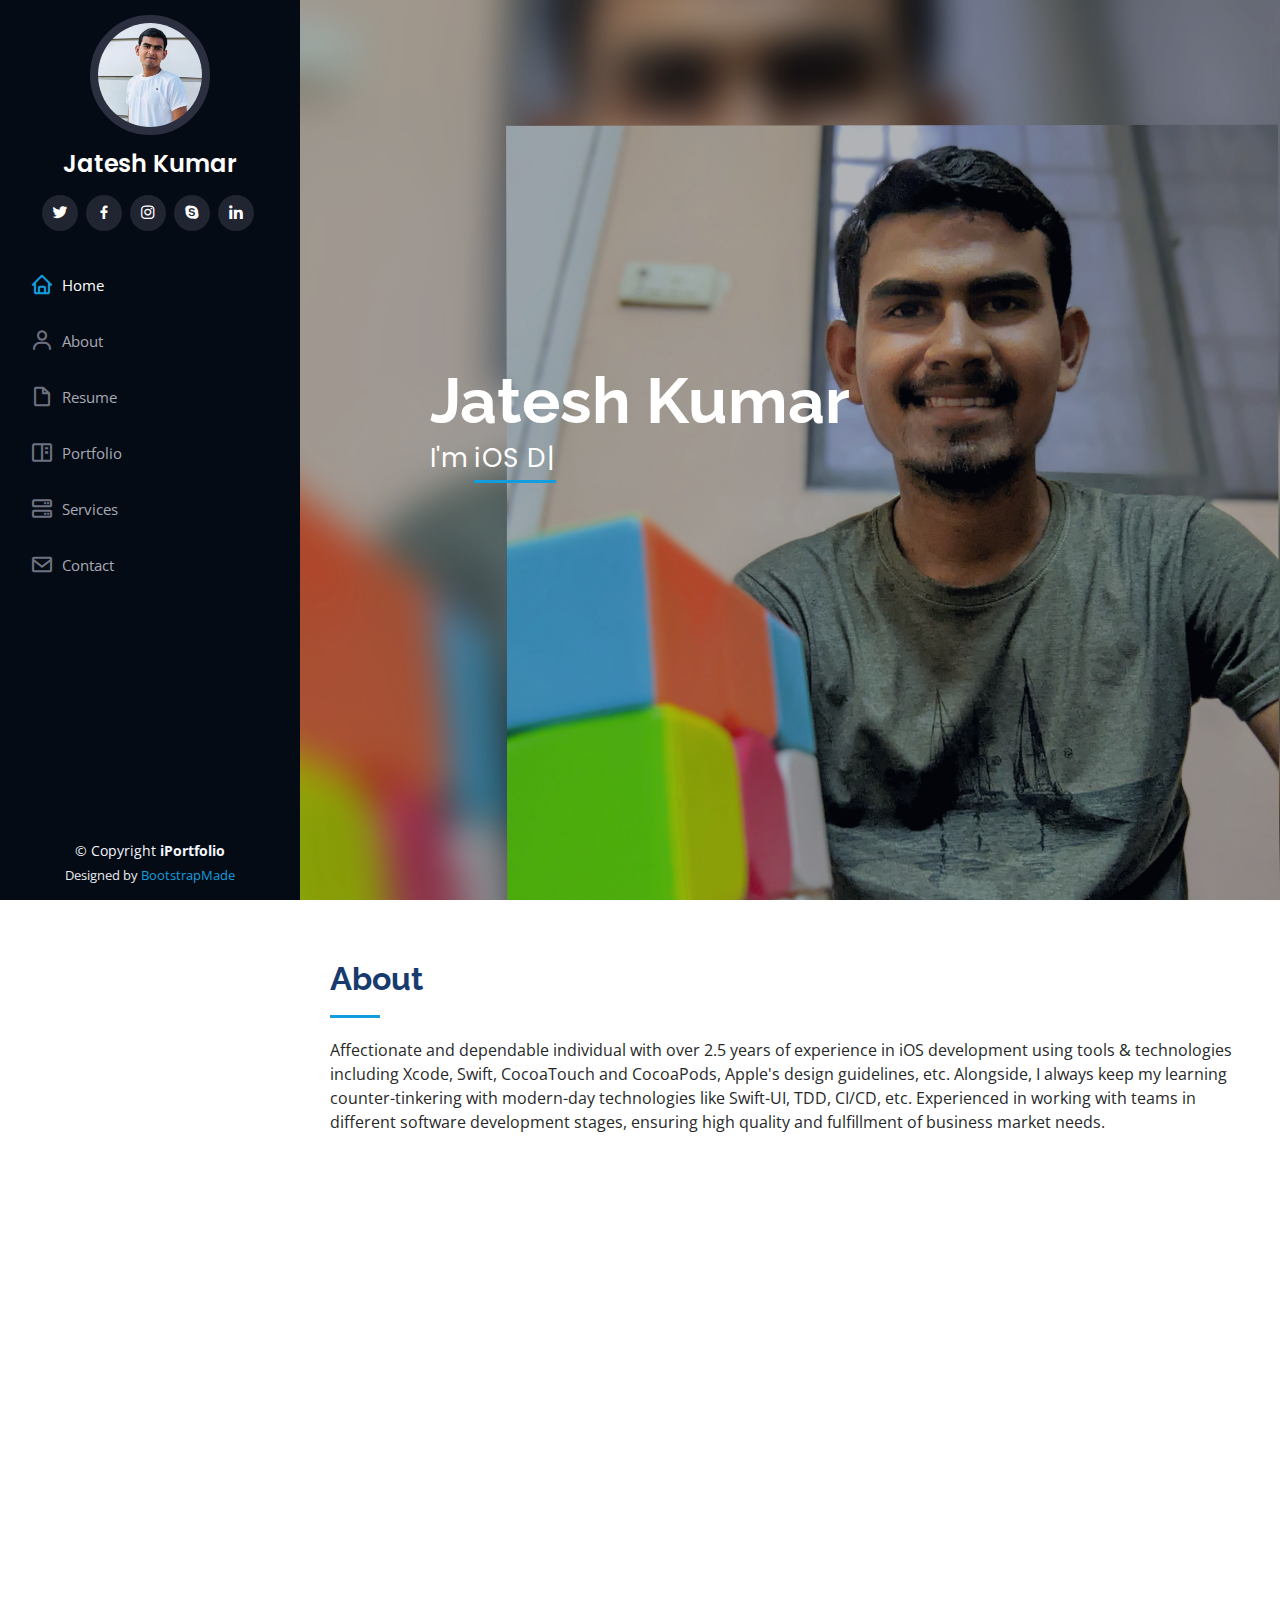
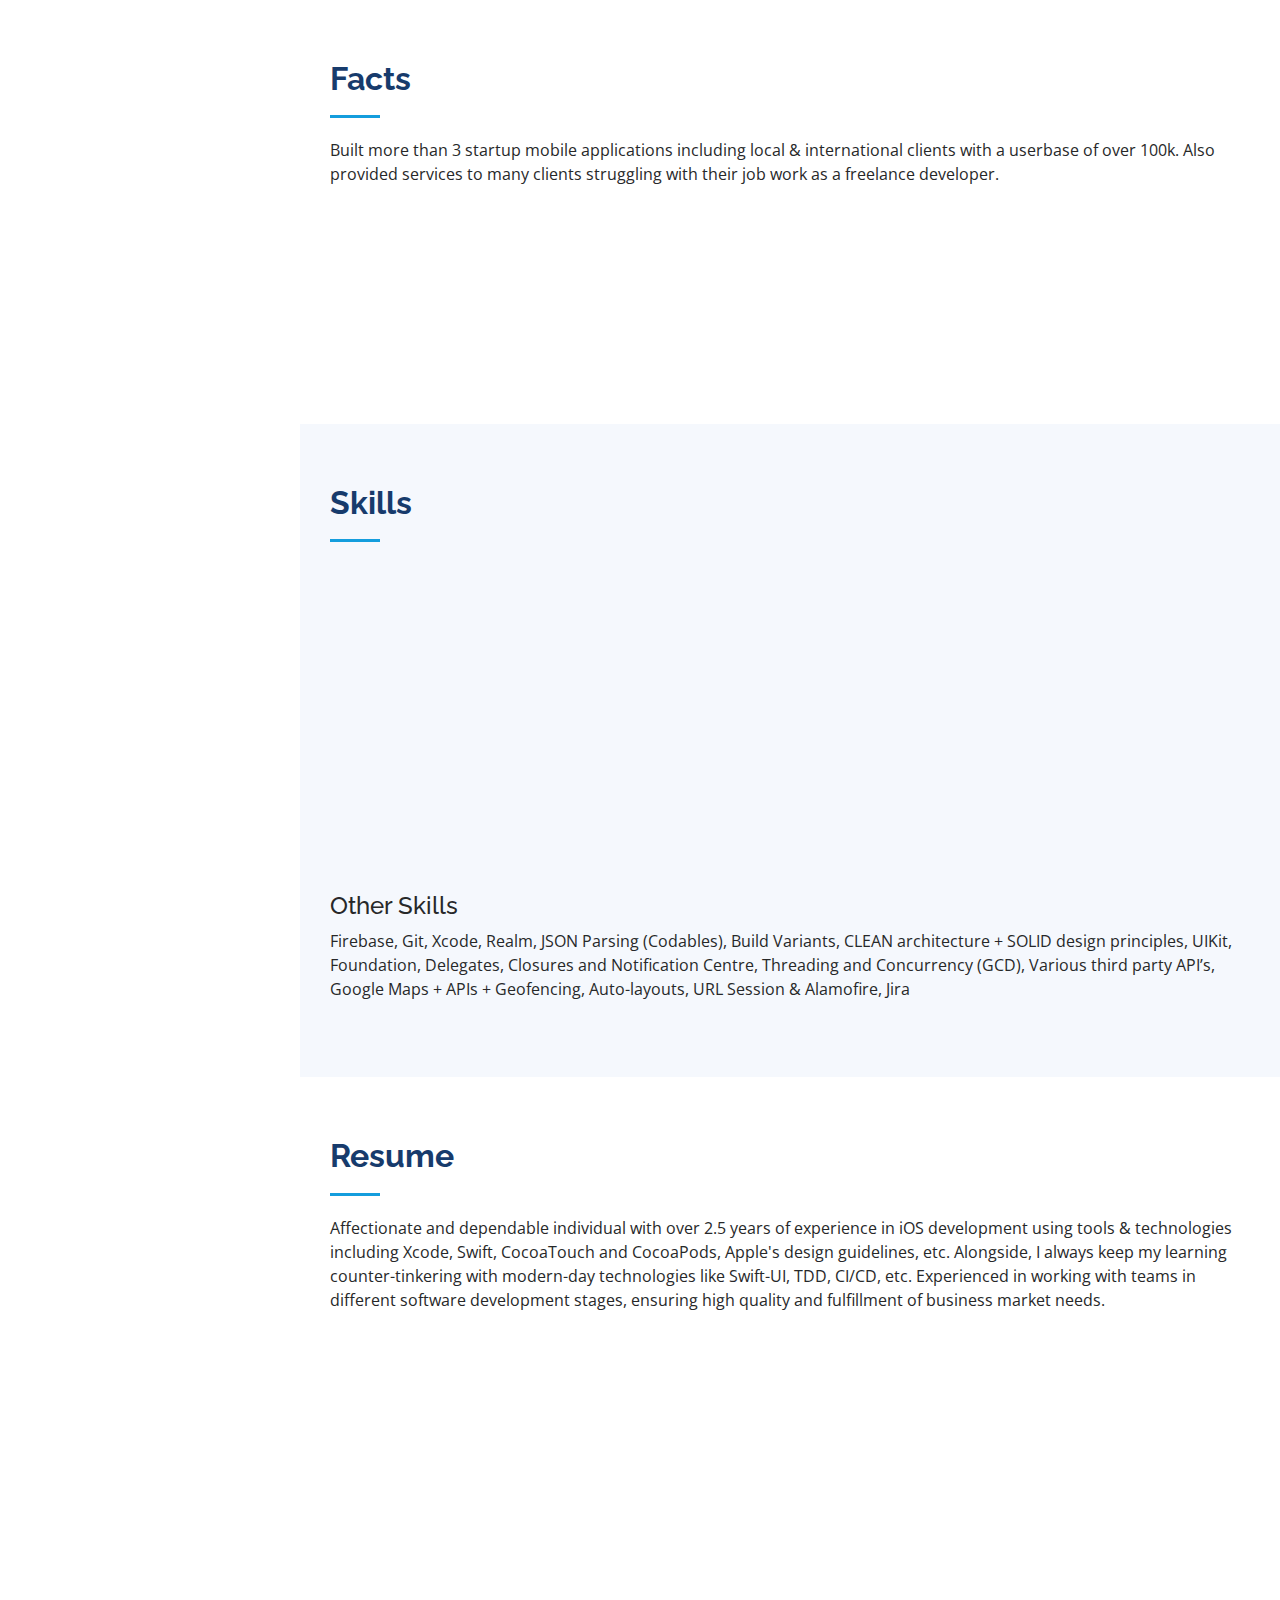
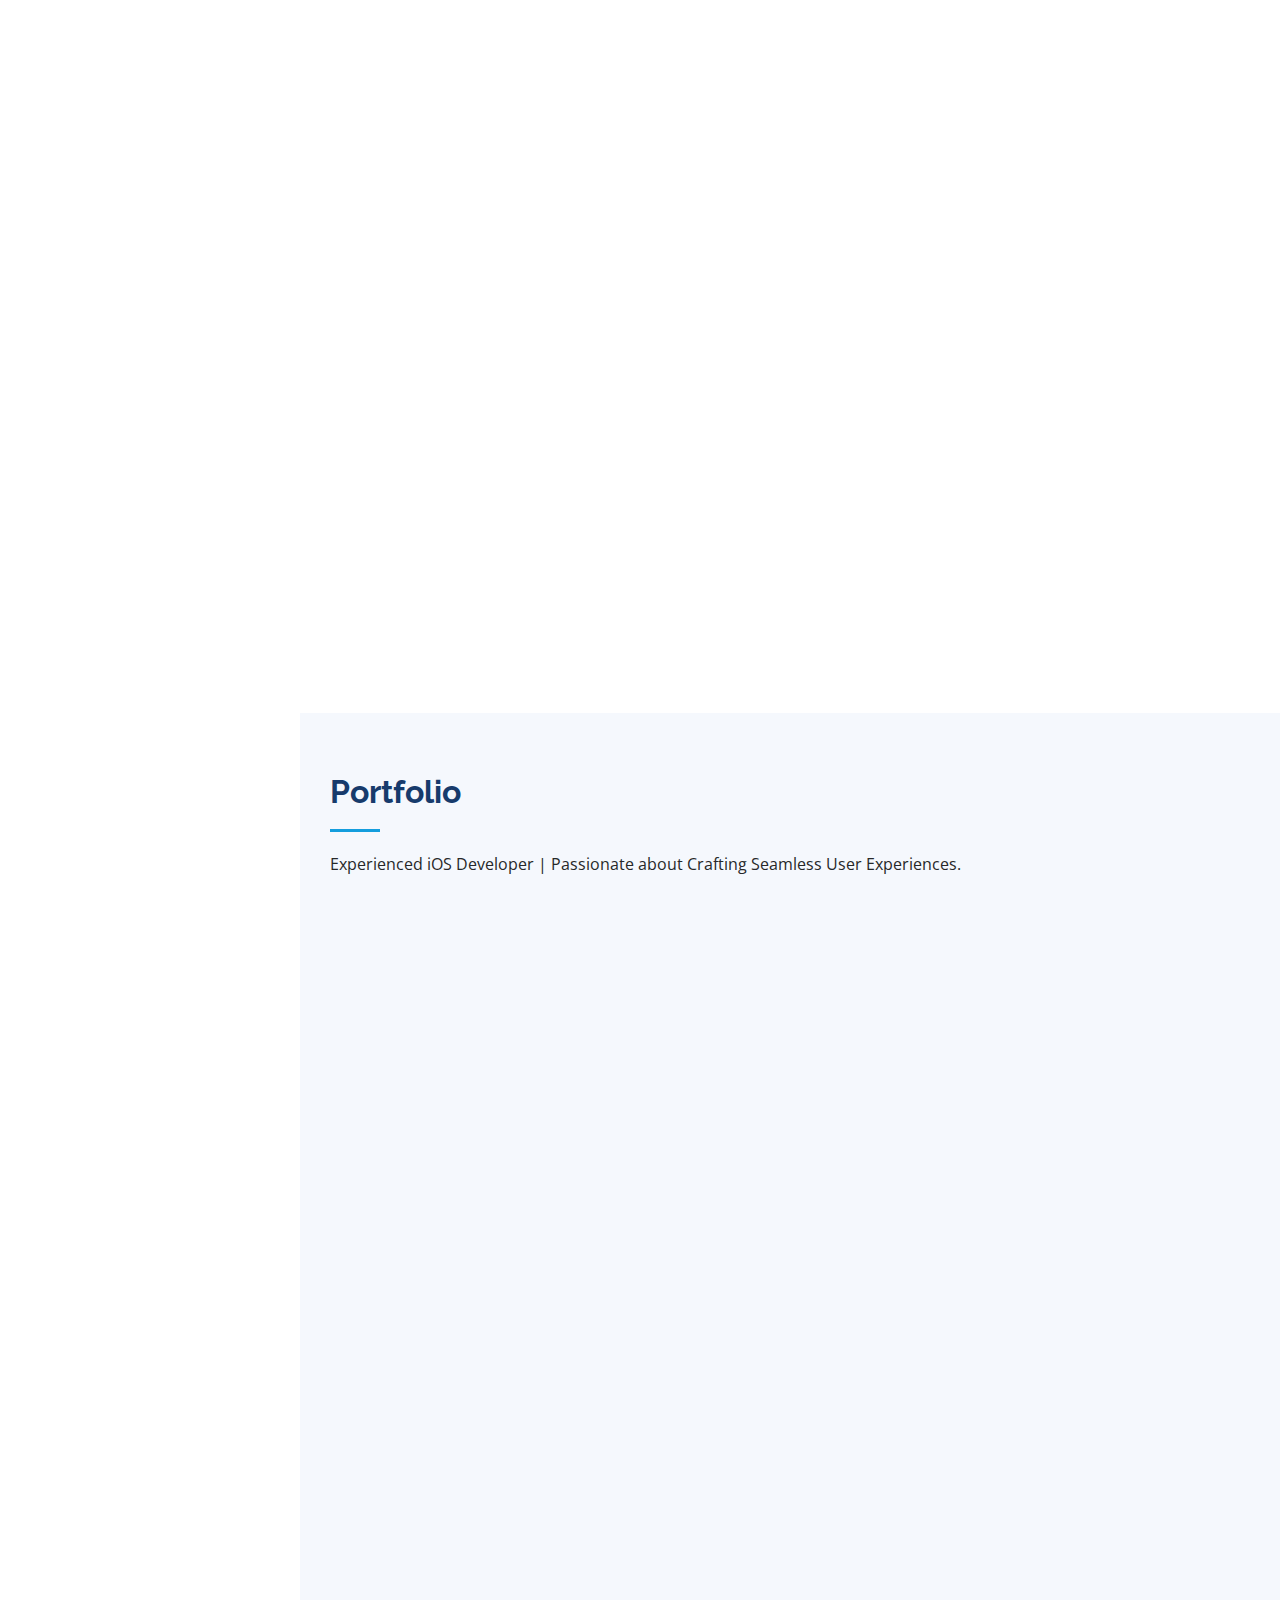
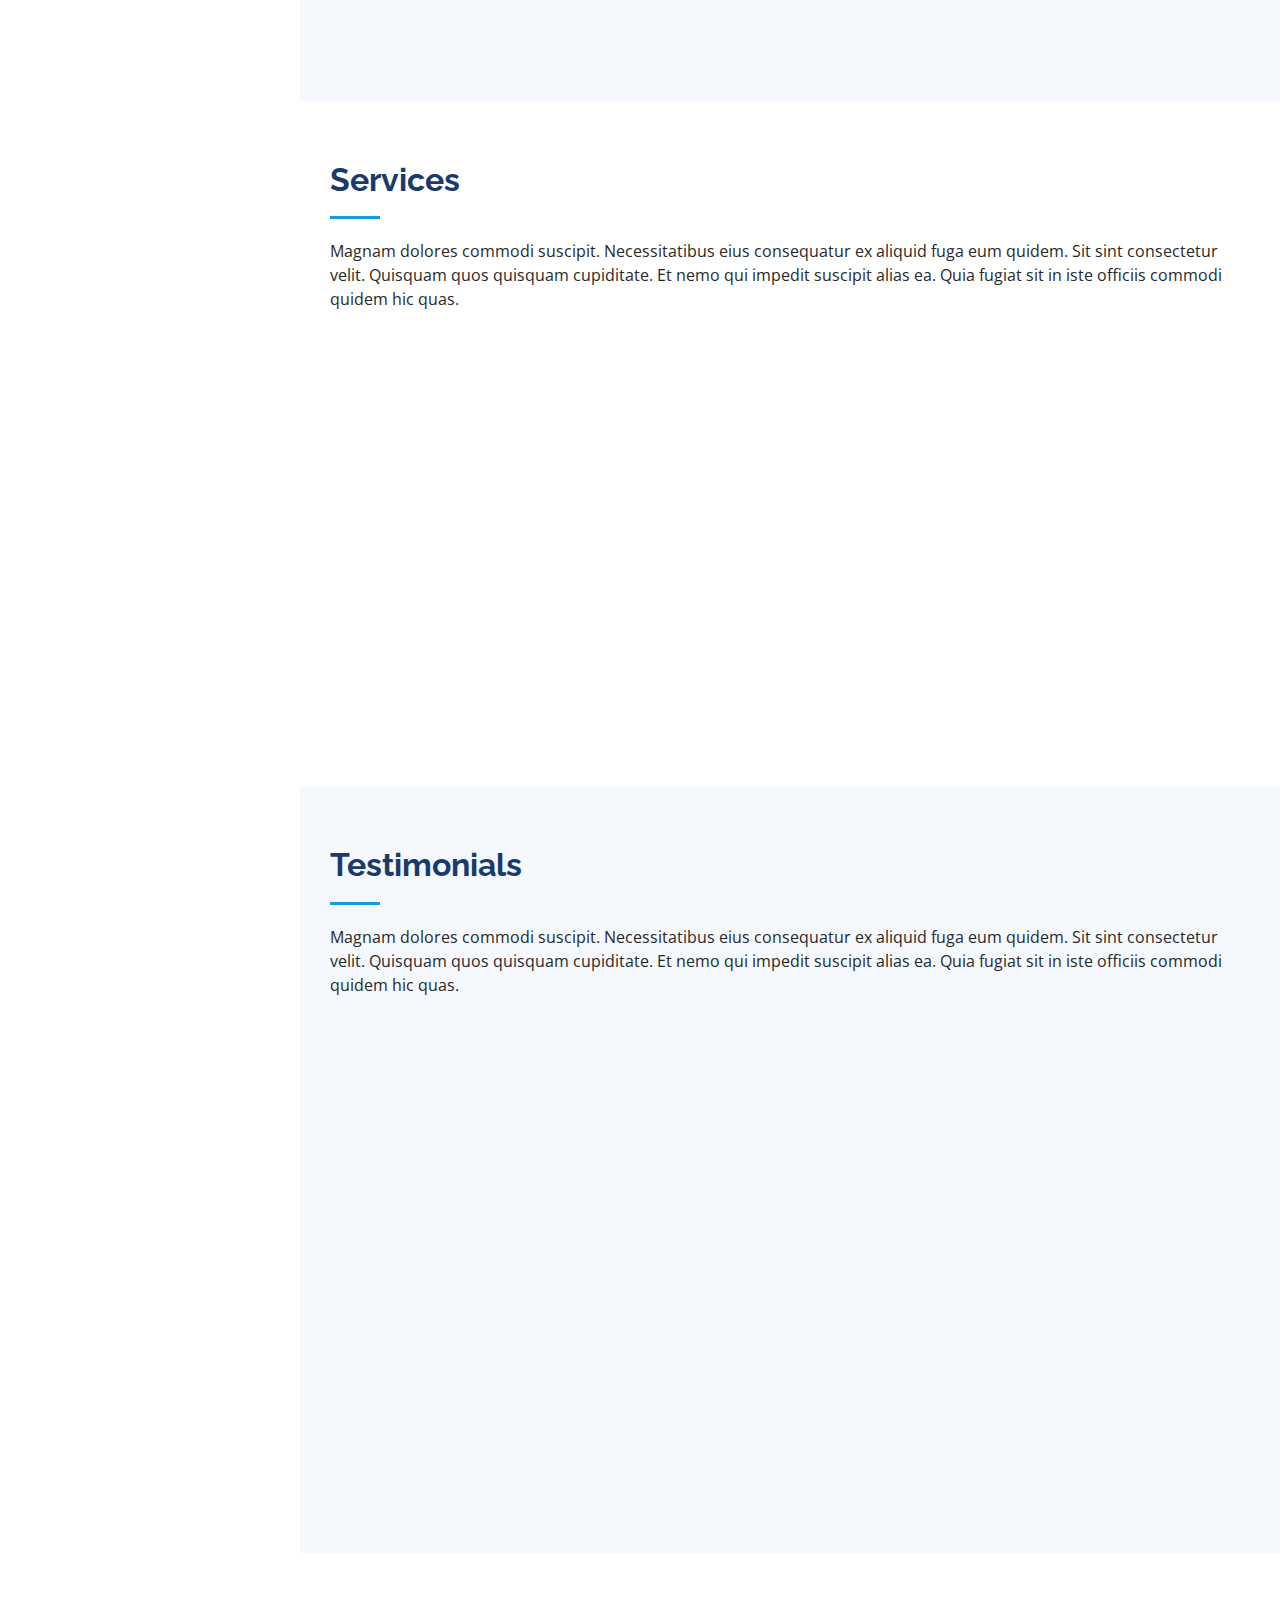
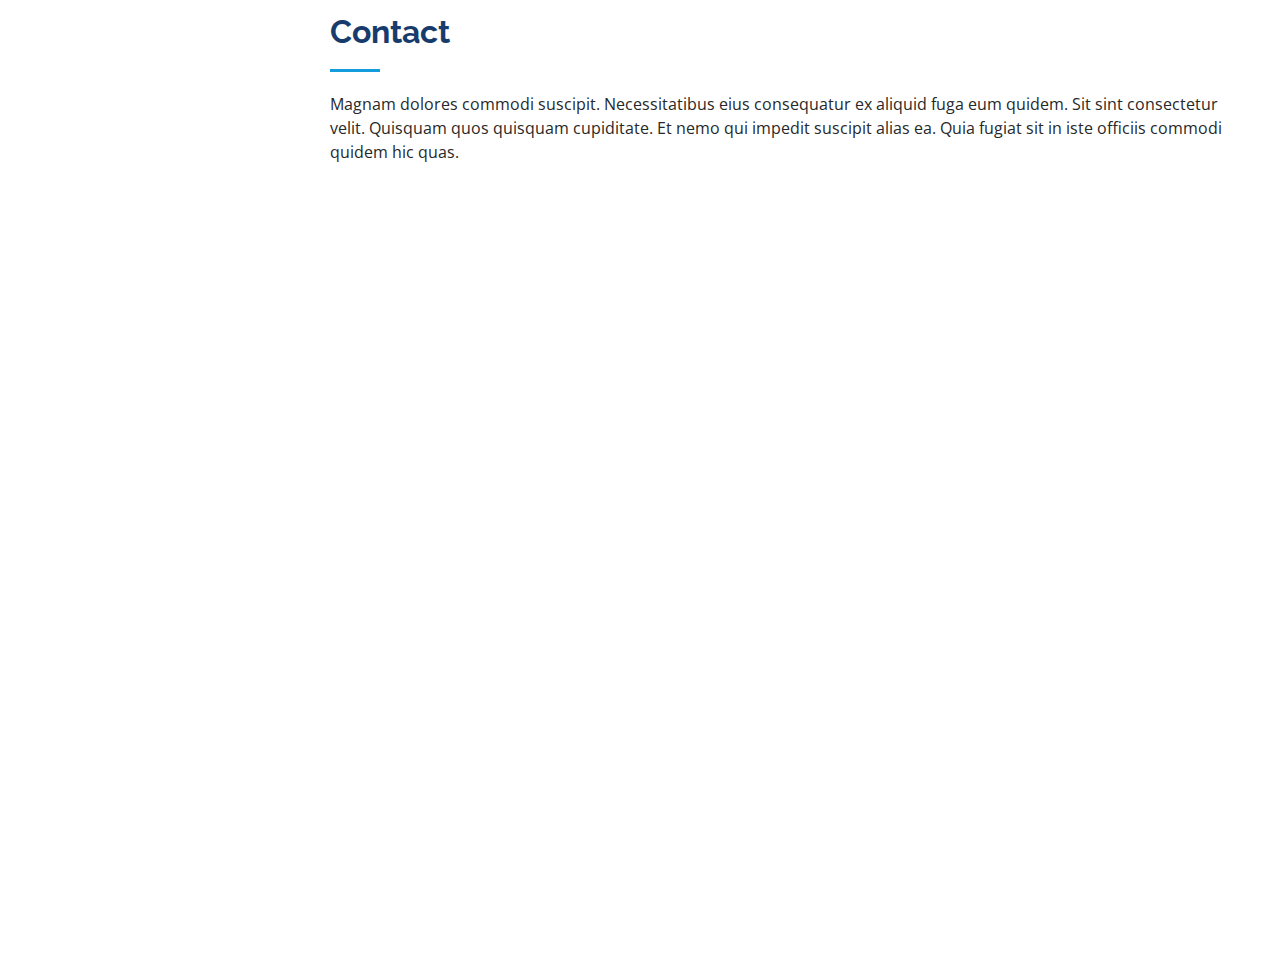
==== commit bf37e1df: "Zofeur" ====
--- a/index.html
+++ b/index.html
@@ -328,7 +328,8 @@
 
         <div class="section-title">
           <h2>Portfolio</h2>
-          <p>Magnam dolores commodi suscipit. Necessitatibus eius consequatur ex aliquid fuga eum quidem. Sit sint consectetur velit. Quisquam quos quisquam cupiditate. Et nemo qui impedit suscipit alias ea. Quia fugiat sit in iste officiis commodi quidem hic quas.</p>
+          <p>Experienced iOS Developer | Passionate about Crafting Seamless User Experiences.
+          </p>
         </div>
 
         <div class="row" data-aos="fade-up">
@@ -346,94 +347,13 @@
 
           <div class="col-lg-4 col-md-6 portfolio-item filter-app">
             <div class="portfolio-wrap">
-              <img src="assets/img/portfolio/portfolio-1.jpg" class="img-fluid" alt="">
+              <img src="assets/img/portfolio/Zofeur/Cover.jpg" class="img-fluid" alt="">
               <div class="portfolio-links">
-                <a href="assets/img/portfolio/portfolio-1.jpg" data-gallery="portfolioGallery" class="portfolio-lightbox" title="App 1"><i class="bx bx-plus"></i></a>
+                <a href="assets/img/portfolio/Zofeur/Cover.jpg" data-gallery="portfolioGallery" class="portfolio-lightbox" title="Zofeur"><i class="bx bx-plus"></i></a>
                 <a href="portfolio-details.html" title="More Details"><i class="bx bx-link"></i></a>
               </div>
             </div>
           </div>
-
-          <div class="col-lg-4 col-md-6 portfolio-item filter-web">
-            <div class="portfolio-wrap">
-              <img src="assets/img/portfolio/portfolio-2.jpg" class="img-fluid" alt="">
-              <div class="portfolio-links">
-                <a href="assets/img/portfolio/portfolio-2.jpg" data-gallery="portfolioGallery" class="portfolio-lightbox" title="Web 3"><i class="bx bx-plus"></i></a>
-                <a href="portfolio-details.html" title="More Details"><i class="bx bx-link"></i></a>
-              </div>
-            </div>
-          </div>
-
-          <div class="col-lg-4 col-md-6 portfolio-item filter-app">
-            <div class="portfolio-wrap">
-              <img src="assets/img/portfolio/portfolio-3.jpg" class="img-fluid" alt="">
-              <div class="portfolio-links">
-                <a href="assets/img/portfolio/portfolio-3.jpg" data-gallery="portfolioGallery" class="portfolio-lightbox" title="App 2"><i class="bx bx-plus"></i></a>
-                <a href="portfolio-details.html" title="More Details"><i class="bx bx-link"></i></a>
-              </div>
-            </div>
-          </div>
-
-          <div class="col-lg-4 col-md-6 portfolio-item filter-card">
-            <div class="portfolio-wrap">
-              <img src="assets/img/portfolio/portfolio-4.jpg" class="img-fluid" alt="">
-              <div class="portfolio-links">
-                <a href="assets/img/portfolio/portfolio-4.jpg" data-gallery="portfolioGallery" class="portfolio-lightbox" title="Card 2"><i class="bx bx-plus"></i></a>
-                <a href="portfolio-details.html" title="More Details"><i class="bx bx-link"></i></a>
-              </div>
-            </div>
-          </div>
-
-          <div class="col-lg-4 col-md-6 portfolio-item filter-web">
-            <div class="portfolio-wrap">
-              <img src="assets/img/portfolio/portfolio-5.jpg" class="img-fluid" alt="">
-              <div class="portfolio-links">
-                <a href="assets/img/portfolio/portfolio-5.jpg" data-gallery="portfolioGallery" class="portfolio-lightbox" title="Web 2"><i class="bx bx-plus"></i></a>
-                <a href="portfolio-details.html" title="More Details"><i class="bx bx-link"></i></a>
-              </div>
-            </div>
-          </div>
-
-          <div class="col-lg-4 col-md-6 portfolio-item filter-app">
-            <div class="portfolio-wrap">
-              <img src="assets/img/portfolio/portfolio-6.jpg" class="img-fluid" alt="">
-              <div class="portfolio-links">
-                <a href="assets/img/portfolio/portfolio-6.jpg" data-gallery="portfolioGallery" class="portfolio-lightbox" title="App 3"><i class="bx bx-plus"></i></a>
-                <a href="portfolio-details.html" title="More Details"><i class="bx bx-link"></i></a>
-              </div>
-            </div>
-          </div>
-
-          <div class="col-lg-4 col-md-6 portfolio-item filter-card">
-            <div class="portfolio-wrap">
-              <img src="assets/img/portfolio/portfolio-7.jpg" class="img-fluid" alt="">
-              <div class="portfolio-links">
-                <a href="assets/img/portfolio/portfolio-7.jpg" data-gallery="portfolioGallery" class="portfolio-lightbox" title="Card 1"><i class="bx bx-plus"></i></a>
-                <a href="portfolio-details.html" title="More Details"><i class="bx bx-link"></i></a>
-              </div>
-            </div>
-          </div>
-
-          <div class="col-lg-4 col-md-6 portfolio-item filter-card">
-            <div class="portfolio-wrap">
-              <img src="assets/img/portfolio/portfolio-8.jpg" class="img-fluid" alt="">
-              <div class="portfolio-links">
-                <a href="assets/img/portfolio/portfolio-8.jpg" data-gallery="portfolioGallery" class="portfolio-lightbox" title="Card 3"><i class="bx bx-plus"></i></a>
-                <a href="portfolio-details.html" title="More Details"><i class="bx bx-link"></i></a>
-              </div>
-            </div>
-          </div>
-
-          <div class="col-lg-4 col-md-6 portfolio-item filter-web">
-            <div class="portfolio-wrap">
-              <img src="assets/img/portfolio/portfolio-9.jpg" class="img-fluid" alt="">
-              <div class="portfolio-links">
-                <a href="assets/img/portfolio/portfolio-9.jpg" data-gallery="portfolioGallery" class="portfolio-lightbox" title="Web 3"><i class="bx bx-plus"></i></a>
-                <a href="portfolio-details.html" title="More Details"><i class="bx bx-link"></i></a>
-              </div>
-            </div>
-          </div>
-
         </div>
 
       </div>
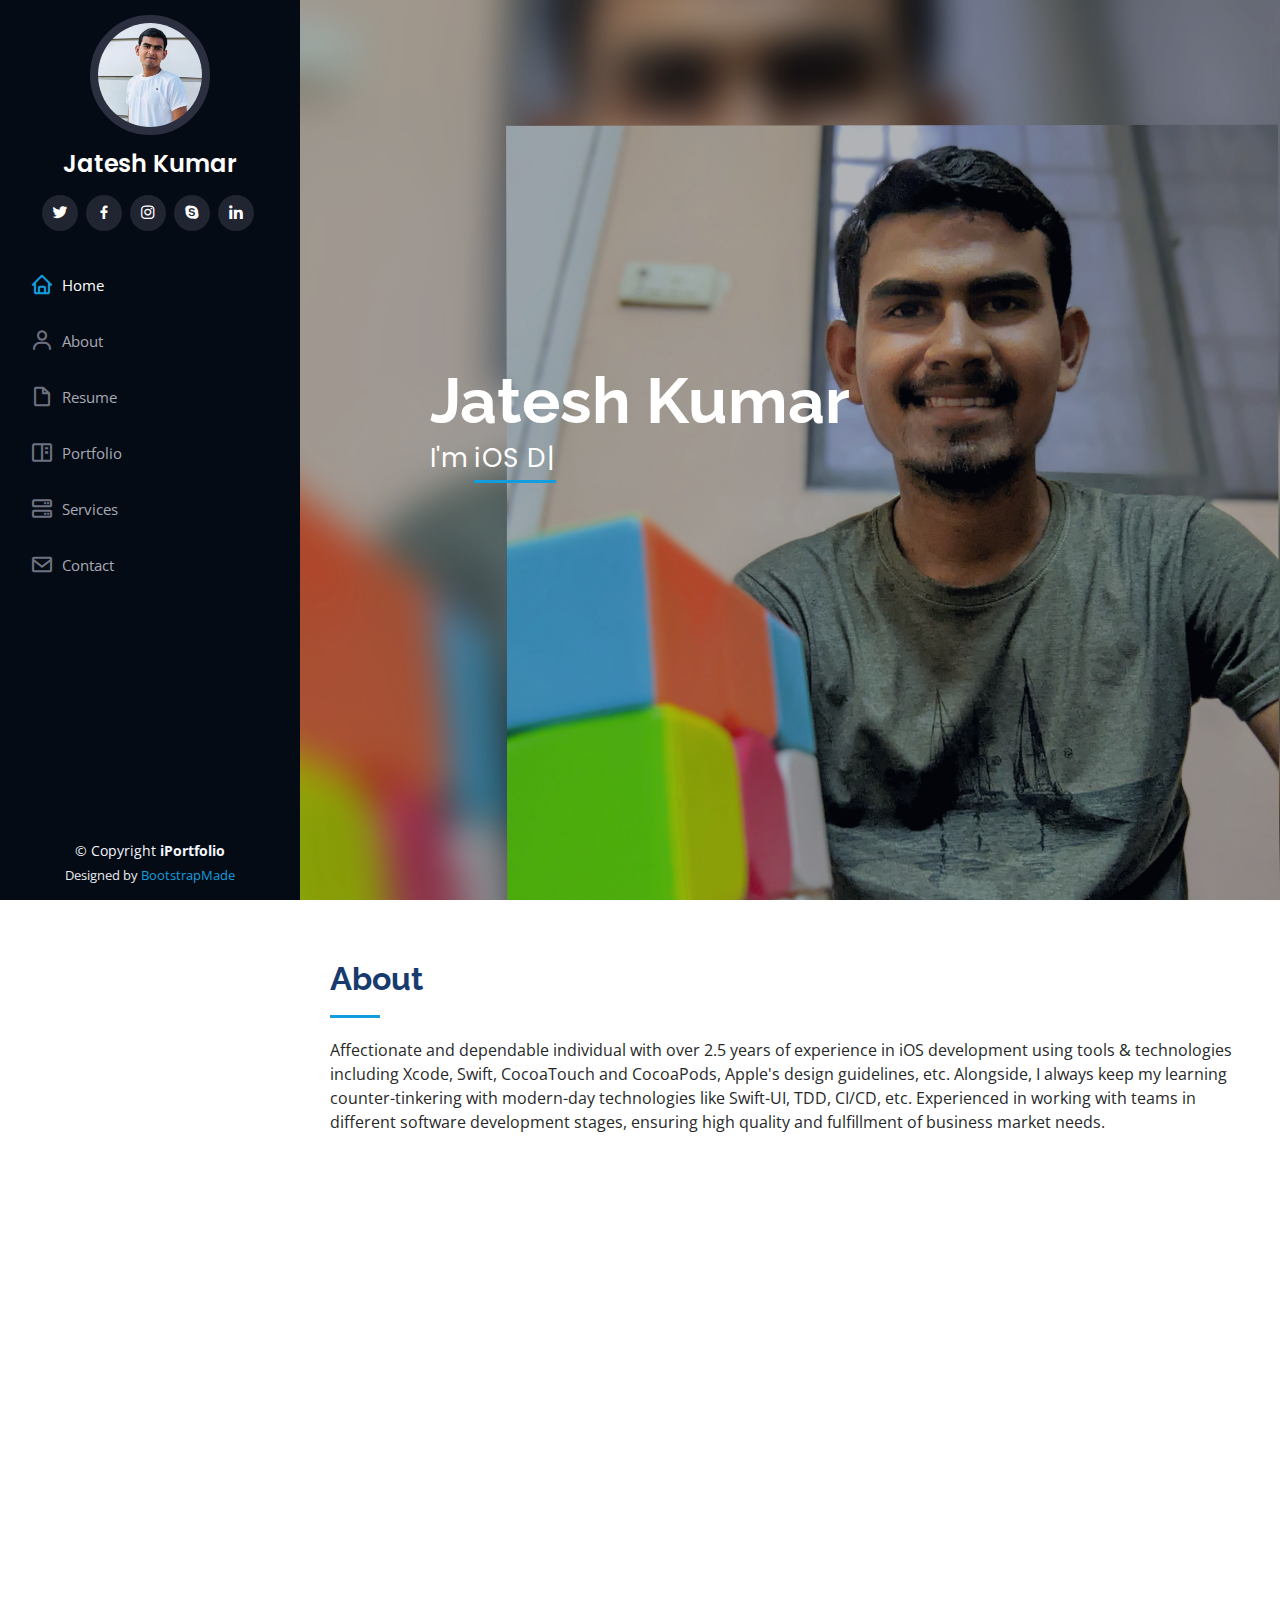
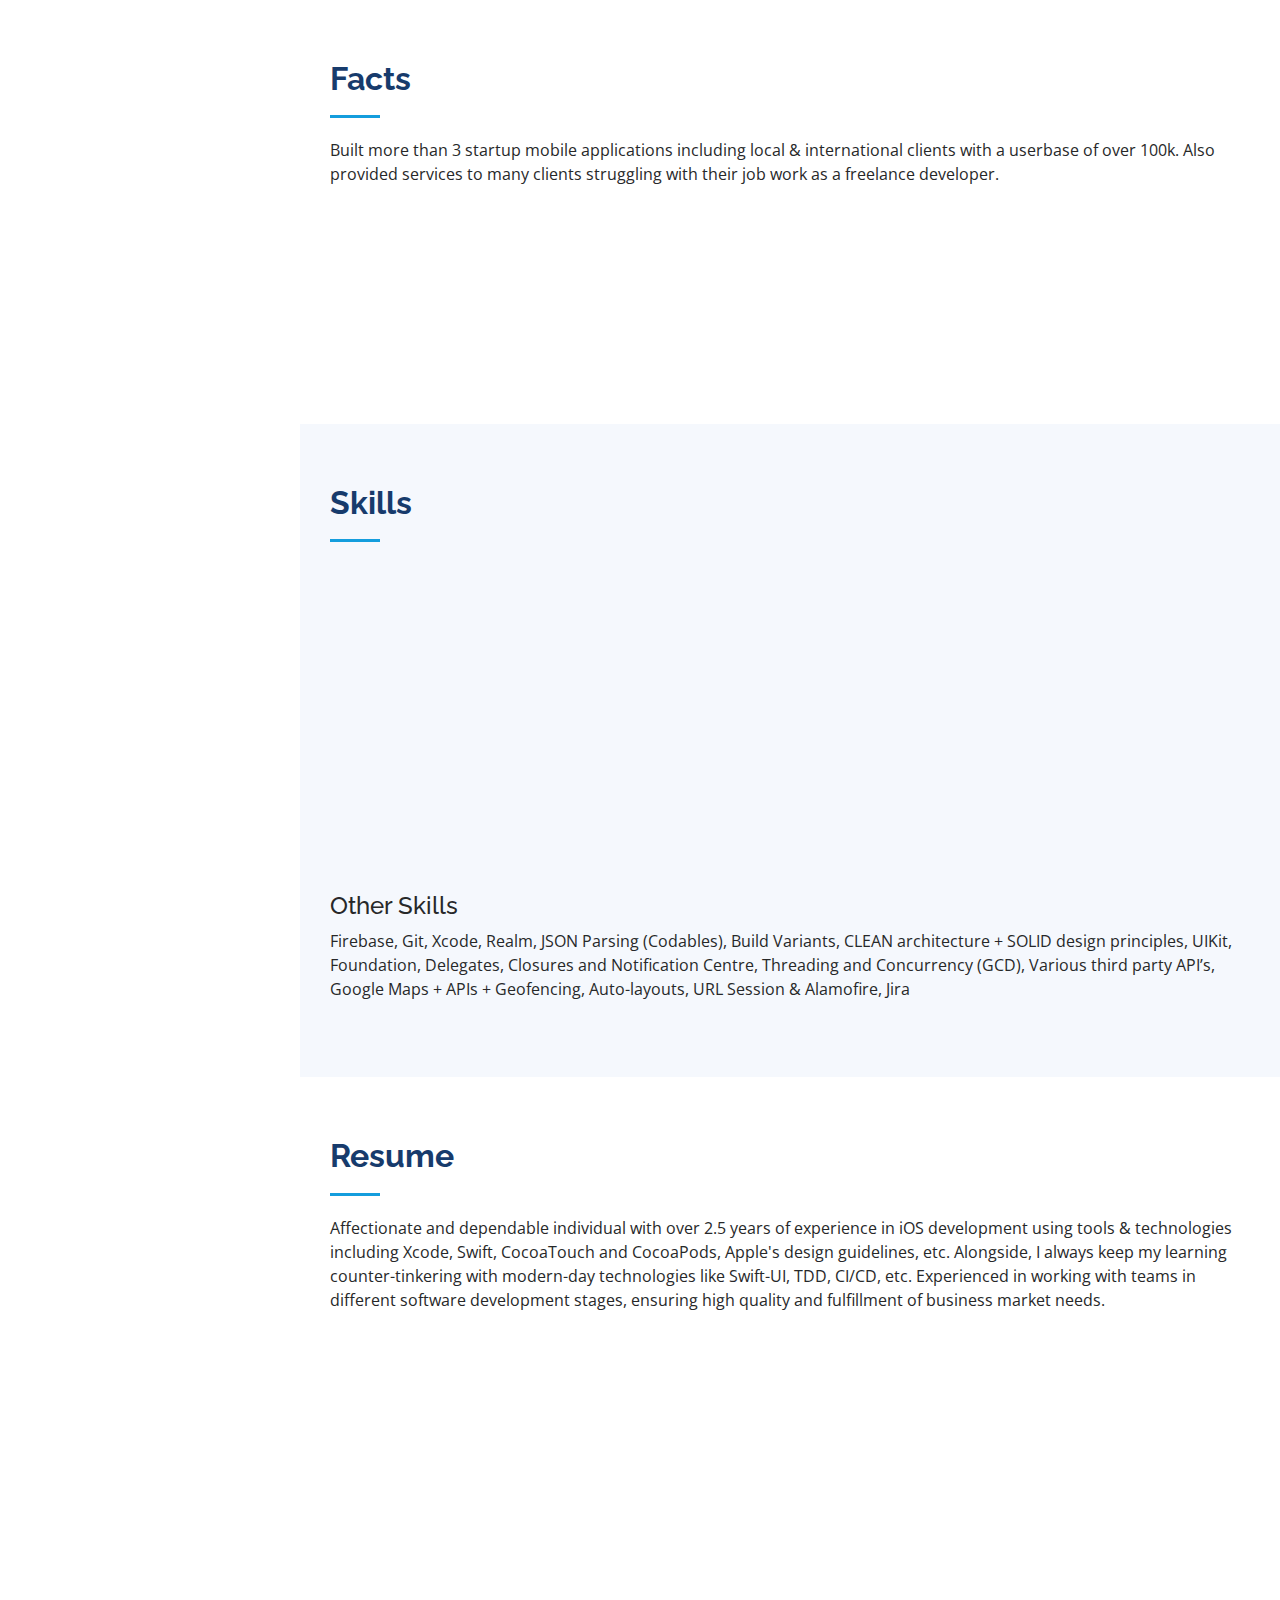
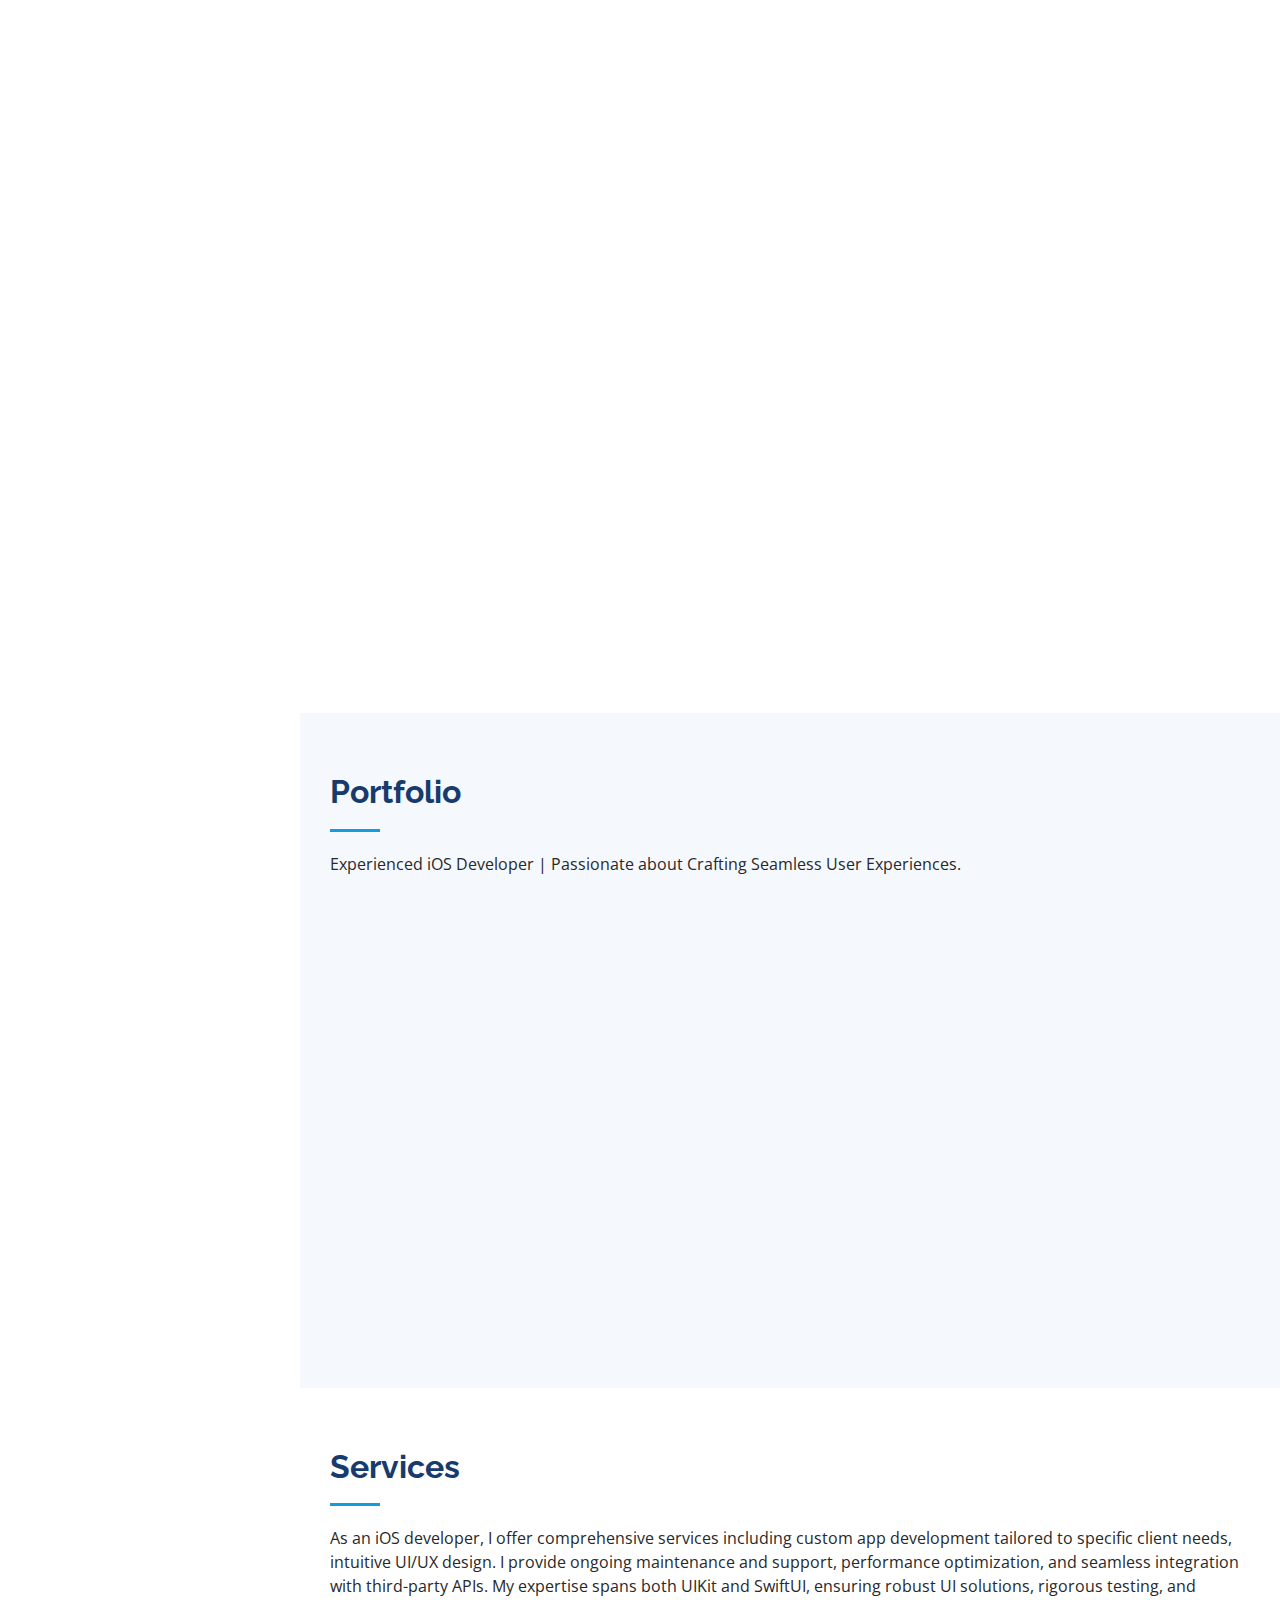
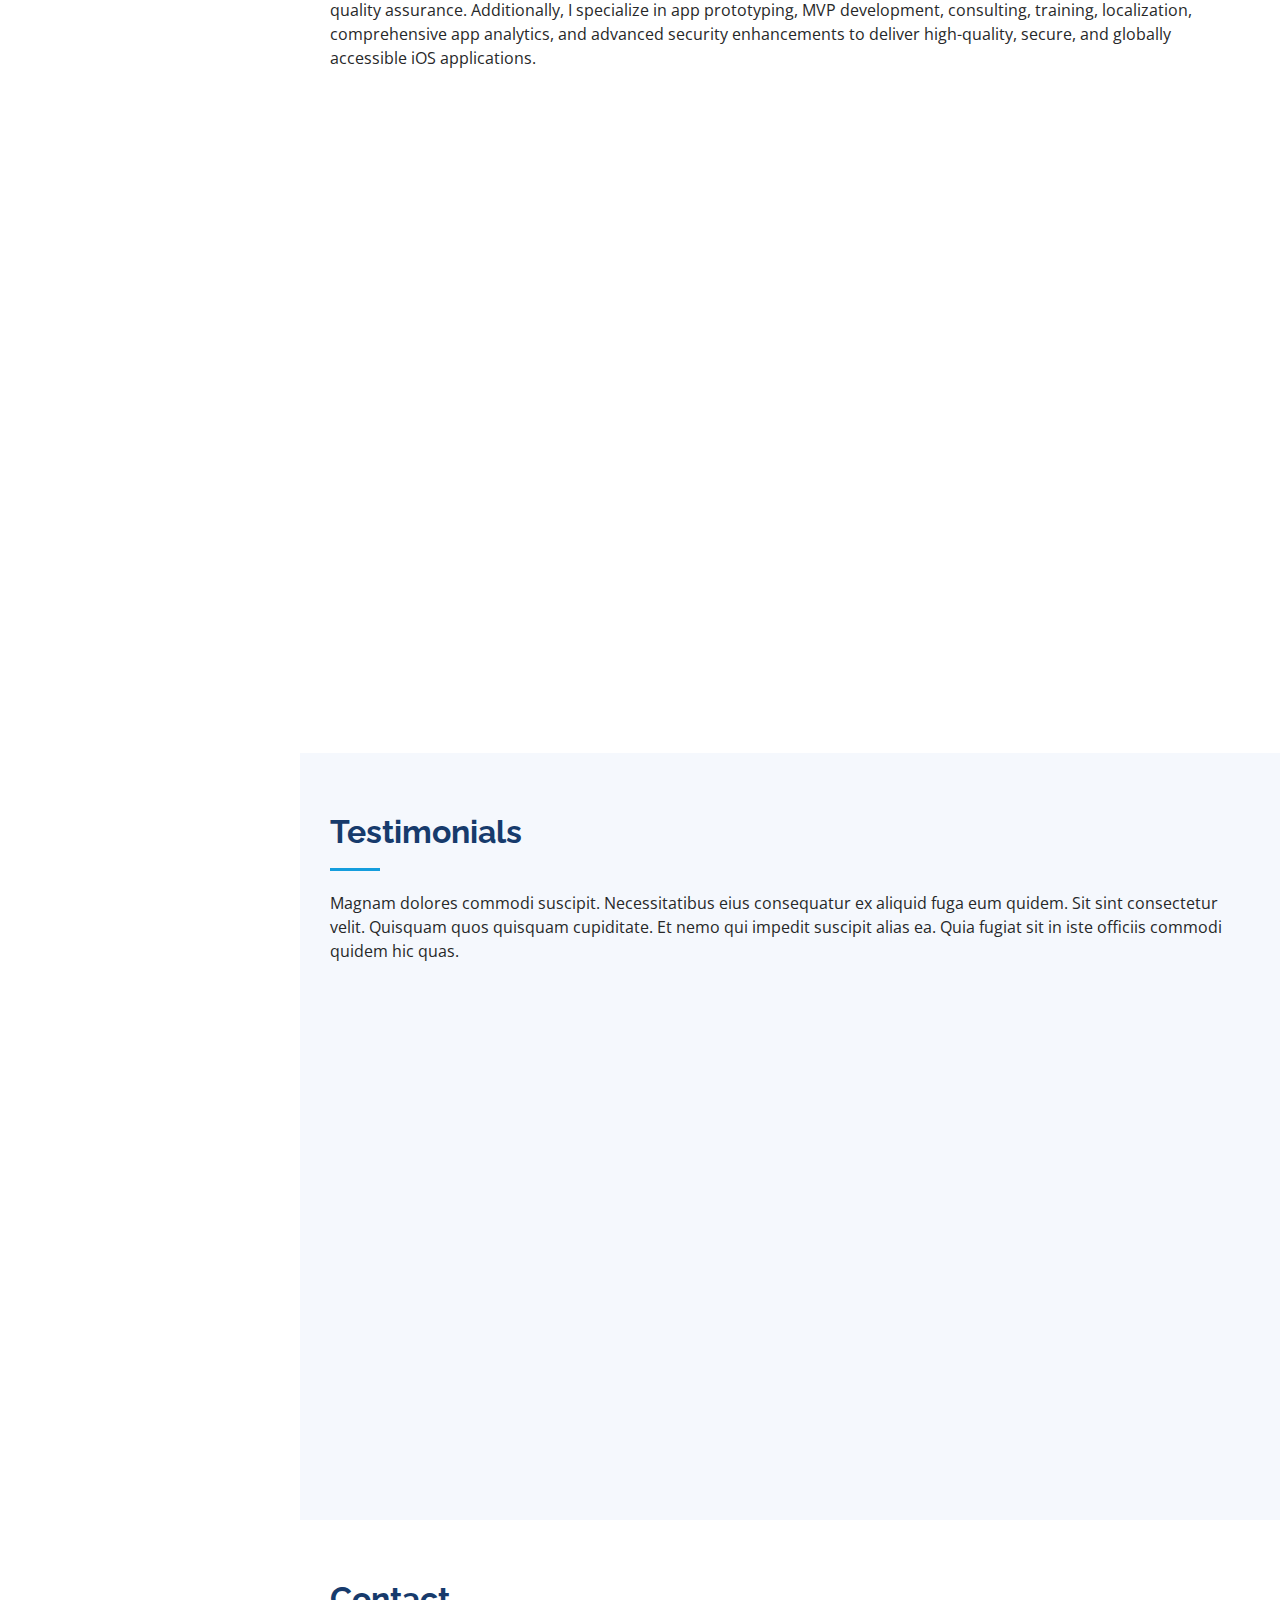
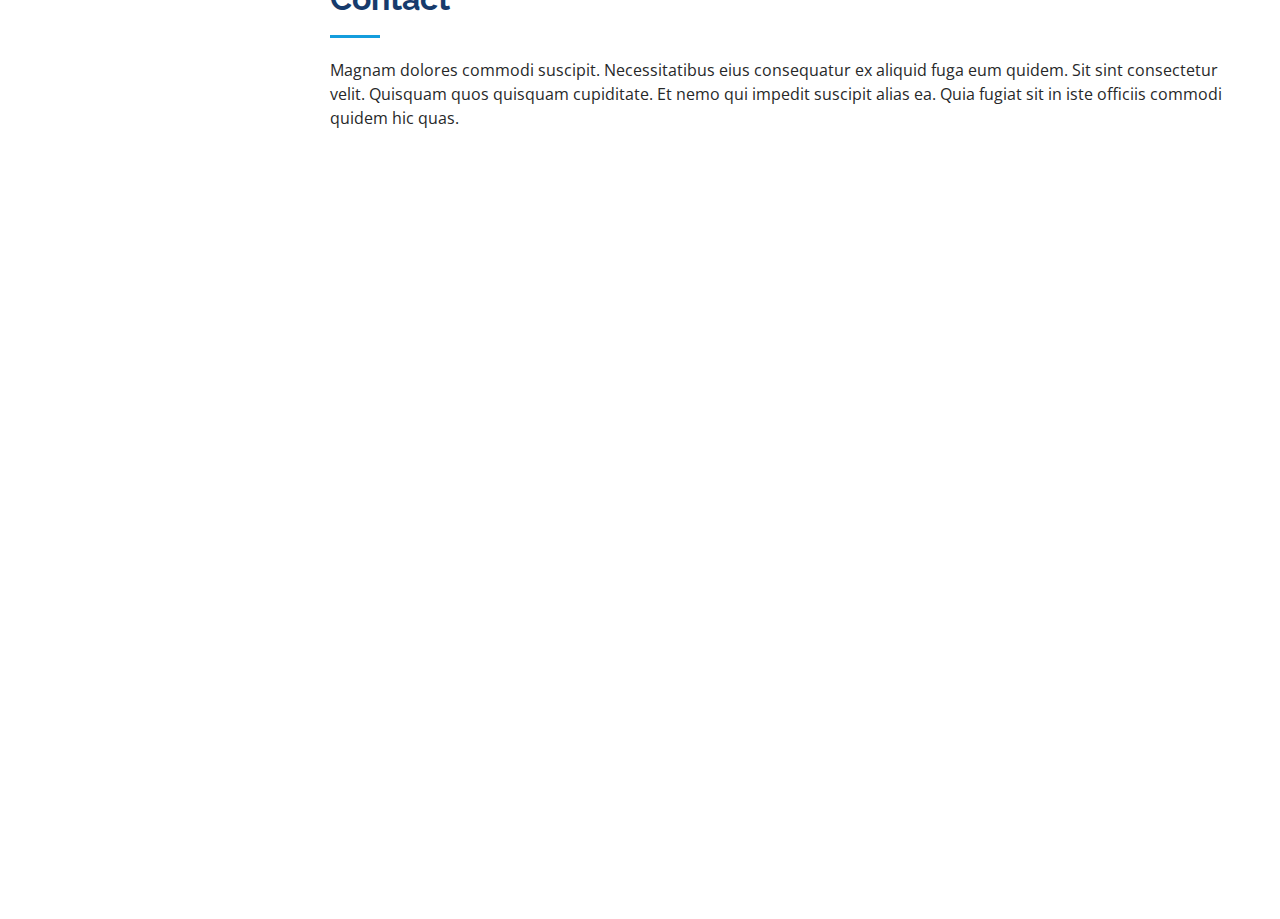
==== commit 32253e35: "Portfolio updated" ====
--- a/index.html
+++ b/index.html
@@ -347,10 +347,20 @@
 
           <div class="col-lg-4 col-md-6 portfolio-item filter-app">
             <div class="portfolio-wrap">
-              <img src="assets/img/portfolio/Zofeur/Cover.jpg" class="img-fluid" alt="">
+              <img src="assets/img/portfolio/Zofeur/AppStore.png" class="img-fluid" alt="">
               <div class="portfolio-links">
-                <a href="assets/img/portfolio/Zofeur/Cover.jpg" data-gallery="portfolioGallery" class="portfolio-lightbox" title="Zofeur"><i class="bx bx-plus"></i></a>
-                <a href="portfolio-details.html" title="More Details"><i class="bx bx-link"></i></a>
+                <a href="assets/img/portfolio/Zofeur/AppStore.png" data-gallery="portfolioGallery" class="portfolio-lightbox" title="Zofeur"><i class="bx bx-plus"></i></a>
+                <a href="zofeur-details.html" title="More Details"><i class="bx bx-link"></i></a>
+              </div>
+            </div>
+          </div>
+
+          <div class="col-lg-4 col-md-6 portfolio-item filter-app">
+            <div class="portfolio-wrap">
+              <img src="assets/img/portfolio/Orko/AppStore.png" class="img-fluid" alt="">
+              <div class="portfolio-links">
+                <a href="assets/img/portfolio/Orko/AppStore.png" data-gallery="portfolioGallery" class="portfolio-lightbox" title="Zofeur"><i class="bx bx-plus"></i></a>
+                <a href="orko-details.html" title="More Details"><i class="bx bx-link"></i></a>
               </div>
             </div>
           </div>
@@ -365,40 +375,77 @@
 
         <div class="section-title">
           <h2>Services</h2>
-          <p>Magnam dolores commodi suscipit. Necessitatibus eius consequatur ex aliquid fuga eum quidem. Sit sint consectetur velit. Quisquam quos quisquam cupiditate. Et nemo qui impedit suscipit alias ea. Quia fugiat sit in iste officiis commodi quidem hic quas.</p>
+          <p>As an iOS developer, I offer comprehensive services including custom app development tailored to specific client needs, intuitive UI/UX design. I provide ongoing maintenance and support, performance optimization, and seamless integration with third-party APIs. My expertise spans both UIKit and SwiftUI, ensuring robust UI solutions, rigorous testing, and quality assurance. Additionally, I specialize in app prototyping, MVP development, consulting, training, localization, comprehensive app analytics, and advanced security enhancements to deliver high-quality, secure, and globally accessible iOS applications.</p>
         </div>
 
         <div class="row">
           <div class="col-lg-4 col-md-6 icon-box" data-aos="fade-up">
             <div class="icon"><i class="bi bi-briefcase"></i></div>
-            <h4 class="title"><a href="">Lorem Ipsum</a></h4>
-            <p class="description">Voluptatum deleniti atque corrupti quos dolores et quas molestias excepturi sint occaecati cupiditate non provident</p>
+            <h4 class="title"><a href="">Custom iOS App Development</a></h4>
+            <p class="description">Tailored iOS Solutions to Meet Your Unique Needs</p>
           </div>
           <div class="col-lg-4 col-md-6 icon-box" data-aos="fade-up" data-aos-delay="100">
             <div class="icon"><i class="bi bi-card-checklist"></i></div>
-            <h4 class="title"><a href="">Dolor Sitema</a></h4>
-            <p class="description">Minim veniam, quis nostrud exercitation ullamco laboris nisi ut aliquip ex ea commodo consequat tarad limino ata</p>
+            <h4 class="title"><a href="">UI/UX Design</a></h4>
+            <p class="description">Creating Intuitive and Engaging User Experiences</p>
           </div>
           <div class="col-lg-4 col-md-6 icon-box" data-aos="fade-up" data-aos-delay="200">
             <div class="icon"><i class="bi bi-bar-chart"></i></div>
-            <h4 class="title"><a href="">Sed ut perspiciatis</a></h4>
-            <p class="description">Duis aute irure dolor in reprehenderit in voluptate velit esse cillum dolore eu fugiat nulla pariatur</p>
+            <h4 class="title"><a href="">App Maintenance and Support</a></h4>
+            <p class="description">Ensuring Smooth Performance with Continuous Maintenance</p>
           </div>
           <div class="col-lg-4 col-md-6 icon-box" data-aos="fade-up" data-aos-delay="300">
             <div class="icon"><i class="bi bi-binoculars"></i></div>
-            <h4 class="title"><a href="">Magni Dolores</a></h4>
-            <p class="description">Excepteur sint occaecat cupidatat non proident, sunt in culpa qui officia deserunt mollit anim id est laborum</p>
+            <h4 class="title"><a href="">Performance Optimization</a></h4>
+            <p class="description">Boost Your App’s Speed and Efficiency</p>
           </div>
           <div class="col-lg-4 col-md-6 icon-box" data-aos="fade-up" data-aos-delay="400">
             <div class="icon"><i class="bi bi-brightness-high"></i></div>
-            <h4 class="title"><a href="">Nemo Enim</a></h4>
-            <p class="description">At vero eos et accusamus et iusto odio dignissimos ducimus qui blanditiis praesentium voluptatum deleniti atque</p>
+            <h4 class="title"><a href="">Integration with Third-Party APIs</a></h4>
+            <p class="description">Seamless Integration with Leading APIs and Services</p>
           </div>
           <div class="col-lg-4 col-md-6 icon-box" data-aos="fade-up" data-aos-delay="500">
             <div class="icon"><i class="bi bi-calendar4-week"></i></div>
-            <h4 class="title"><a href="">Eiusmod Tempor</a></h4>
-            <p class="description">Et harum quidem rerum facilis est et expedita distinctio. Nam libero tempore, cum soluta nobis est eligendi</p>
-          </div>
+            <h4 class="title"><a href="">Backend APIs Integration</a></h4>
+            <p class="description">Robust Backend Solutions for Scalable iOS Apps</p>
+          </div>
+
+          <div class="col-lg-4 col-md-6 icon-box" data-aos="fade-up" data-aos-delay="500">
+            <div class="icon"><i class="bi bi-calendar4-week"></i></div>
+            <h4 class="title"><a href="">Swift and SwiftUI Expertise</a></h4>
+            <p class="description">Expertise in Swift and SwiftUI for Cutting-Edge Development</p>
+          </div>
+
+          <div class="col-lg-4 col-md-6 icon-box" data-aos="fade-up" data-aos-delay="500">
+            <div class="icon"><i class="bi bi-card-checklist"></i></div>
+            <h4 class="title"><a href="">Testing and Quality Assurance</a></h4>
+            <p class="description">Delivering Flawless Apps Through Rigorous Testing</p>
+          </div>
+
+          <div class="col-lg-4 col-md-6 icon-box" data-aos="fade-up" data-aos-delay="500">
+            <div class="icon"><i class="bi bi-briefcase"></i></div>
+            <h4 class="title"><a href="">App Prototyping and MVP Development</a></h4>
+            <p class="description">Transforming Ideas into Functional Prototypes and MVPs</p>
+          </div>
+
+          <div class="col-lg-4 col-md-6 icon-box" data-aos="fade-up" data-aos-delay="500">
+            <div class="icon"><i class="bi bi-brightness-high"></i></div>
+            <h4 class="title"><a href="">Consulting and Training</a></h4>
+            <p class="description">Professional Consulting and Training for iOS Development</p>
+          </div>
+
+          <div class="col-lg-4 col-md-6 icon-box" data-aos="fade-up" data-aos-delay="500">
+            <div class="icon"><i class="bi bi-binoculars"></i></div>
+            <h4 class="title"><a href="">Localization and Internationalization</a></h4>
+            <p class="description">Making Your App Ready for a Global Audience</p>
+          </div>
+
+          <div class="col-lg-4 col-md-6 icon-box" data-aos="fade-up" data-aos-delay="500">
+            <div class="icon"><i class="bi bi-bar-chart"></i></div>
+            <h4 class="title"><a href="">App Analytics and User Tracking</a></h4>
+            <p class="description">Actionable Insights Through Comprehensive Analytics</p>
+          </div>
+
         </div>
 
       </div>
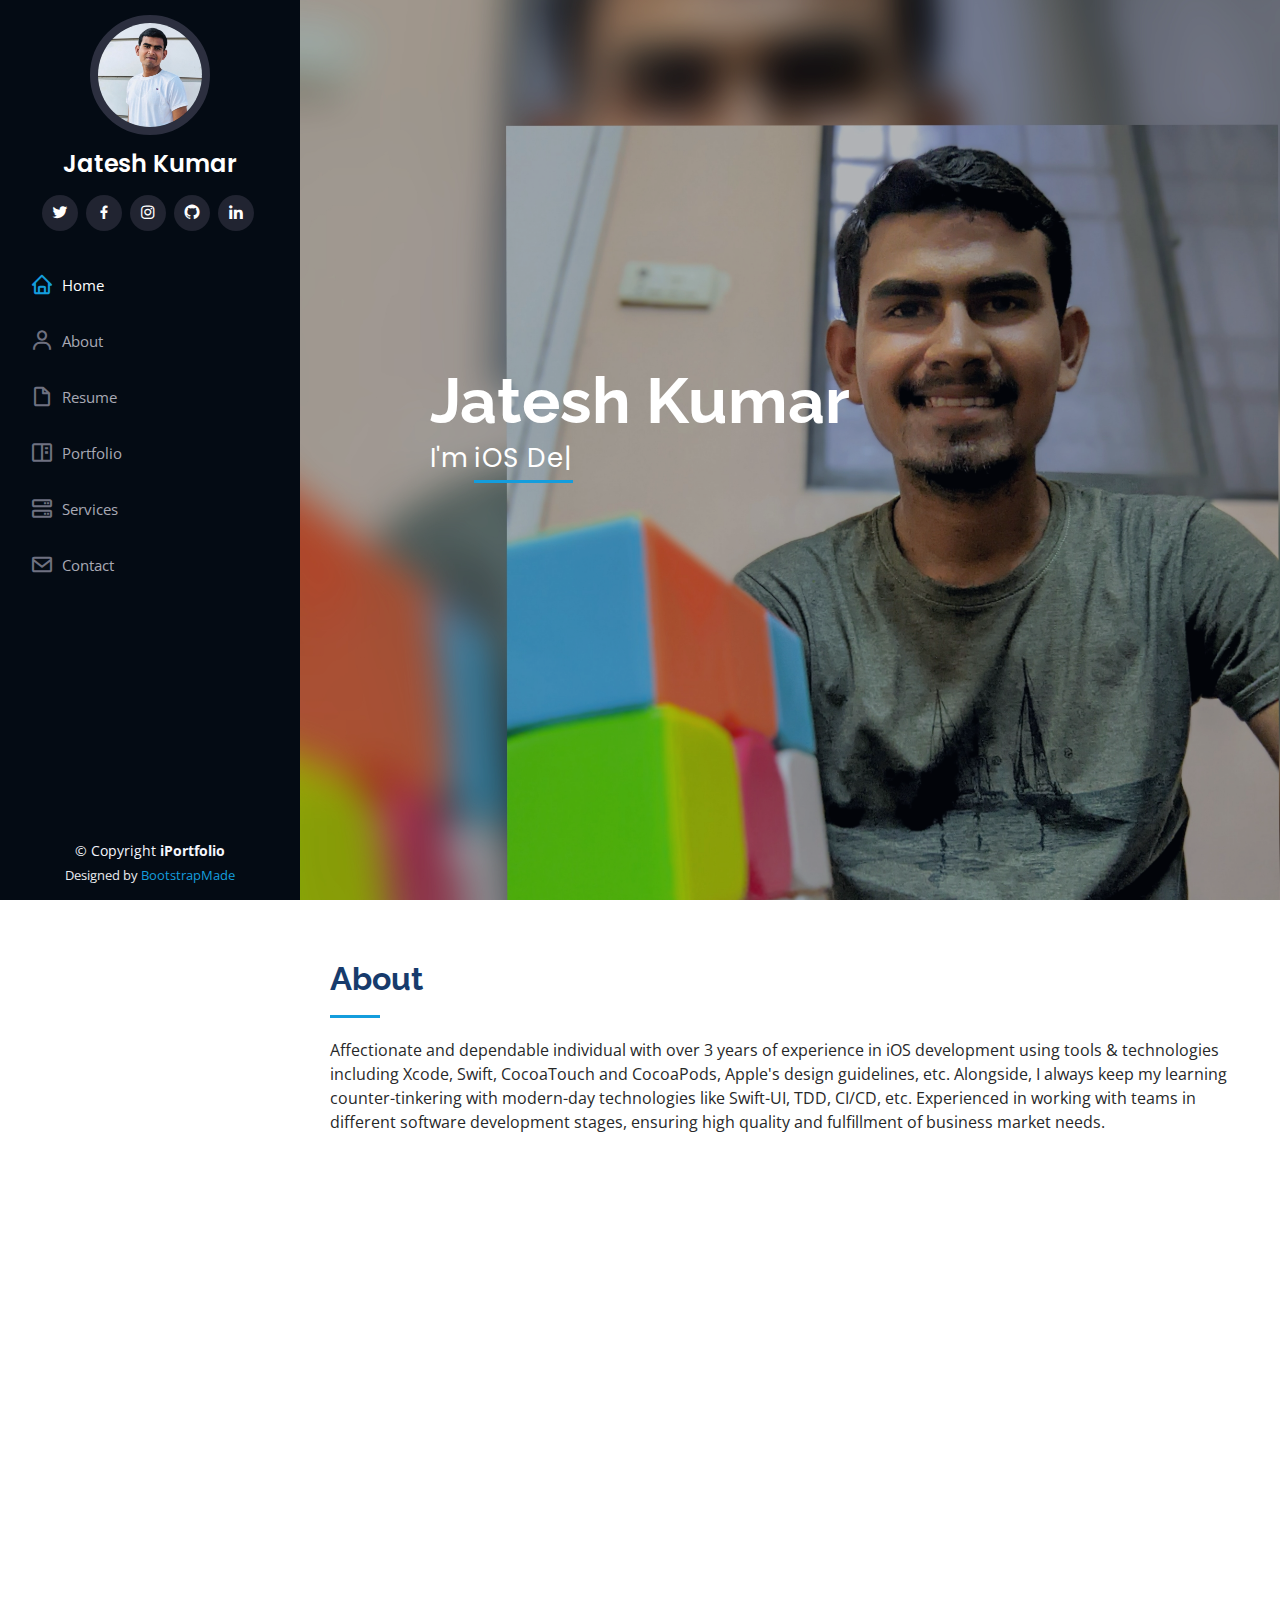
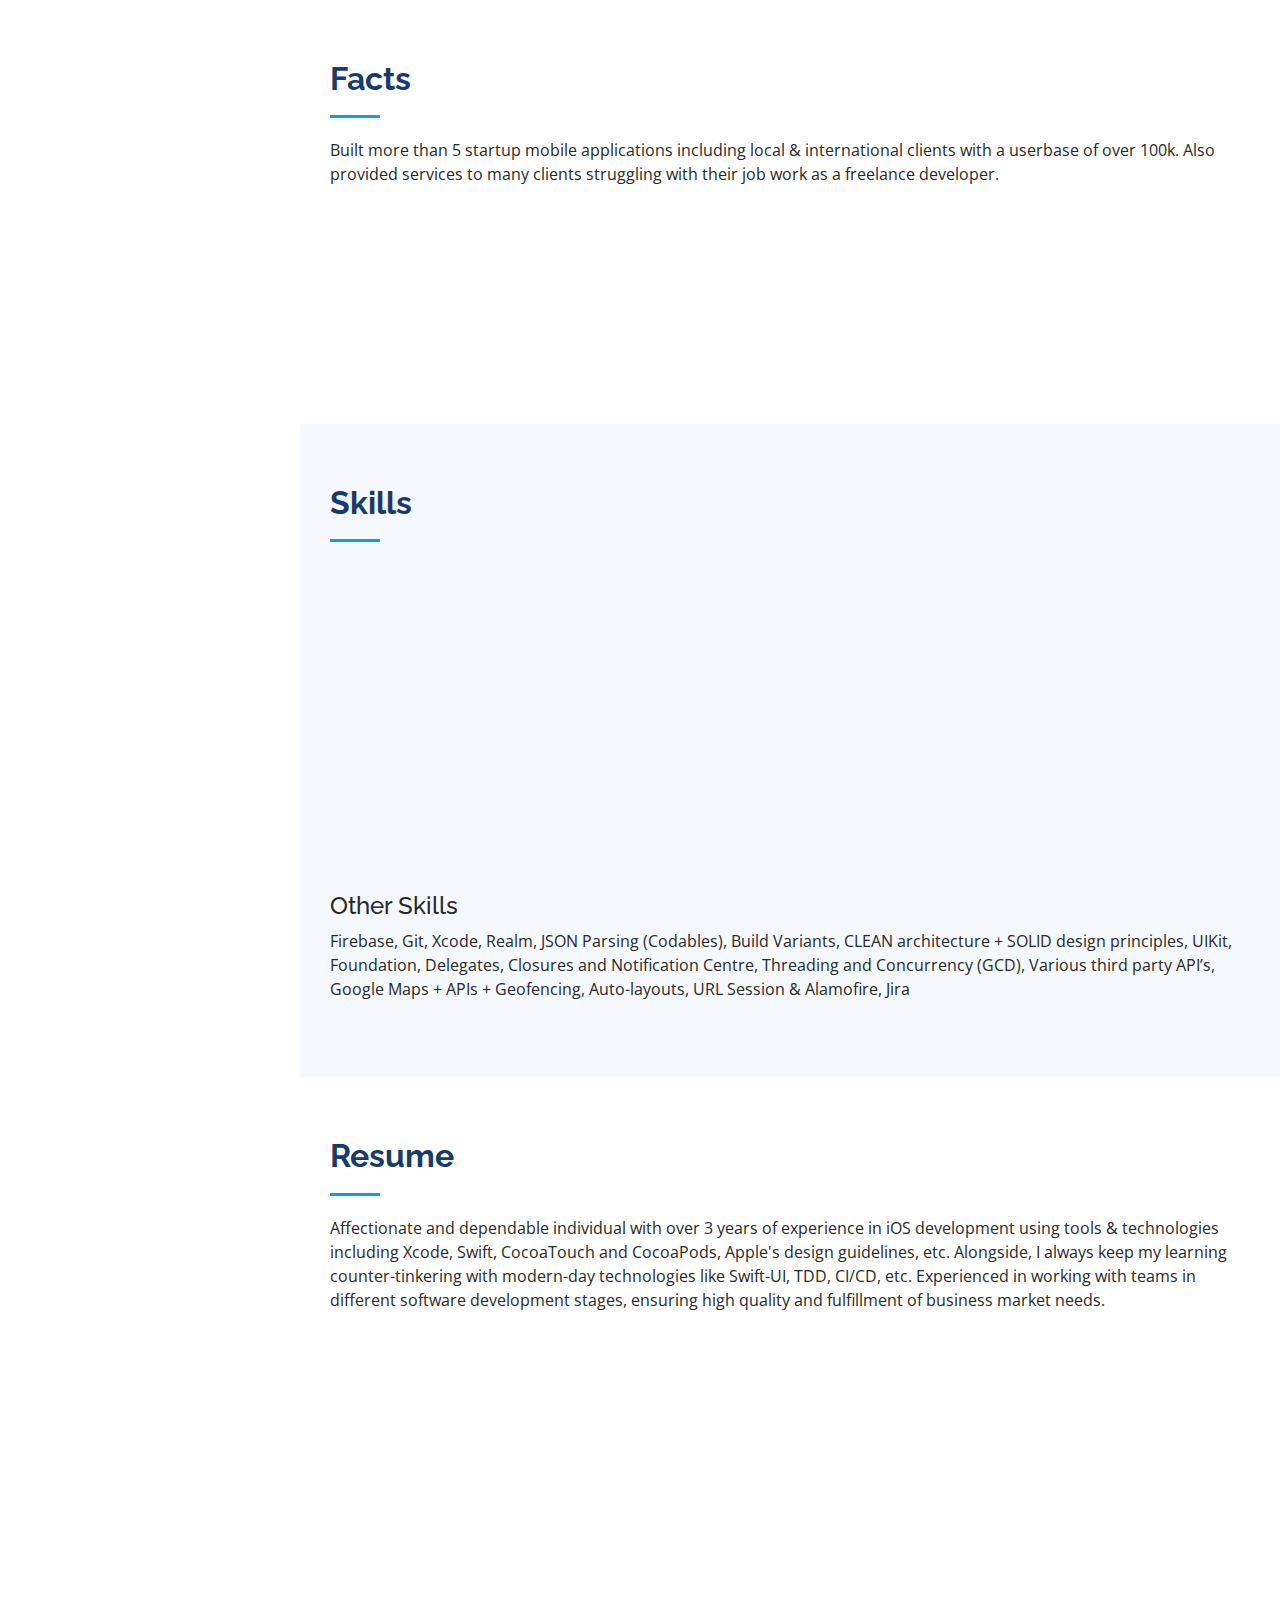
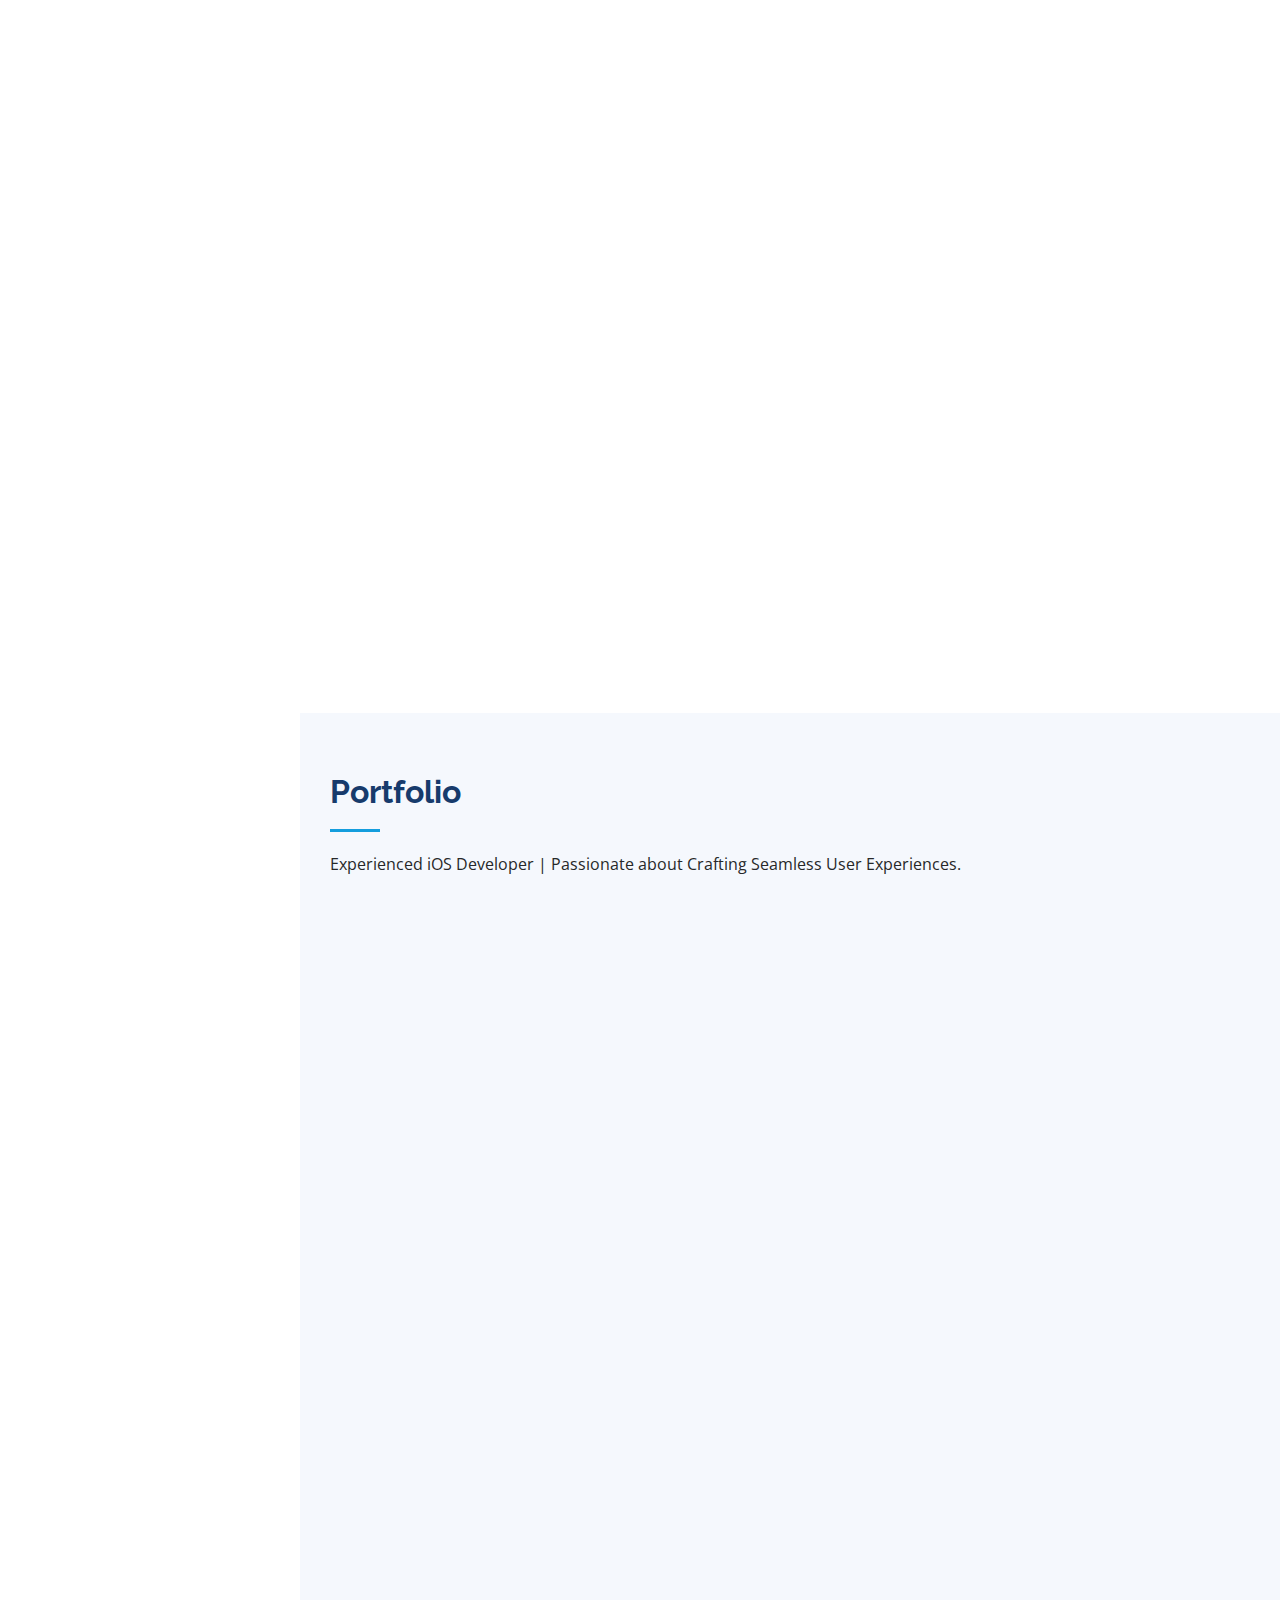
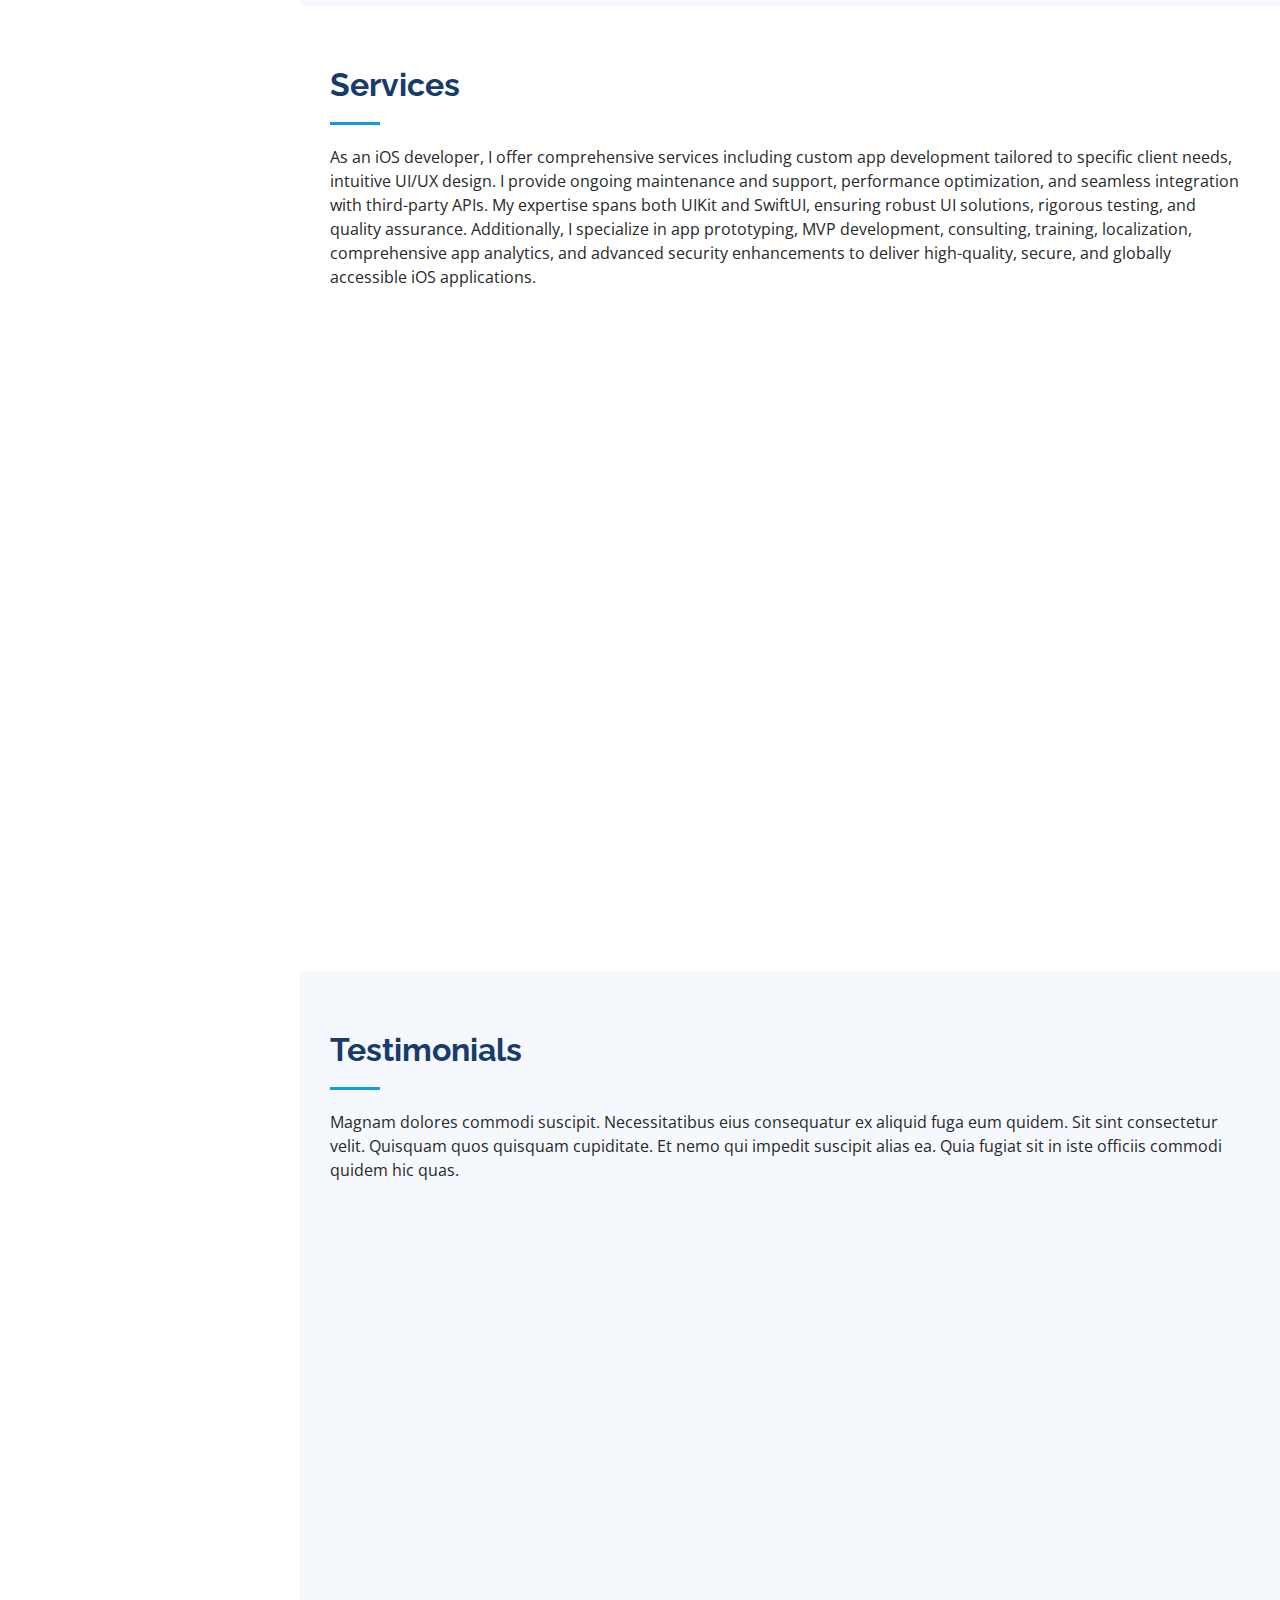
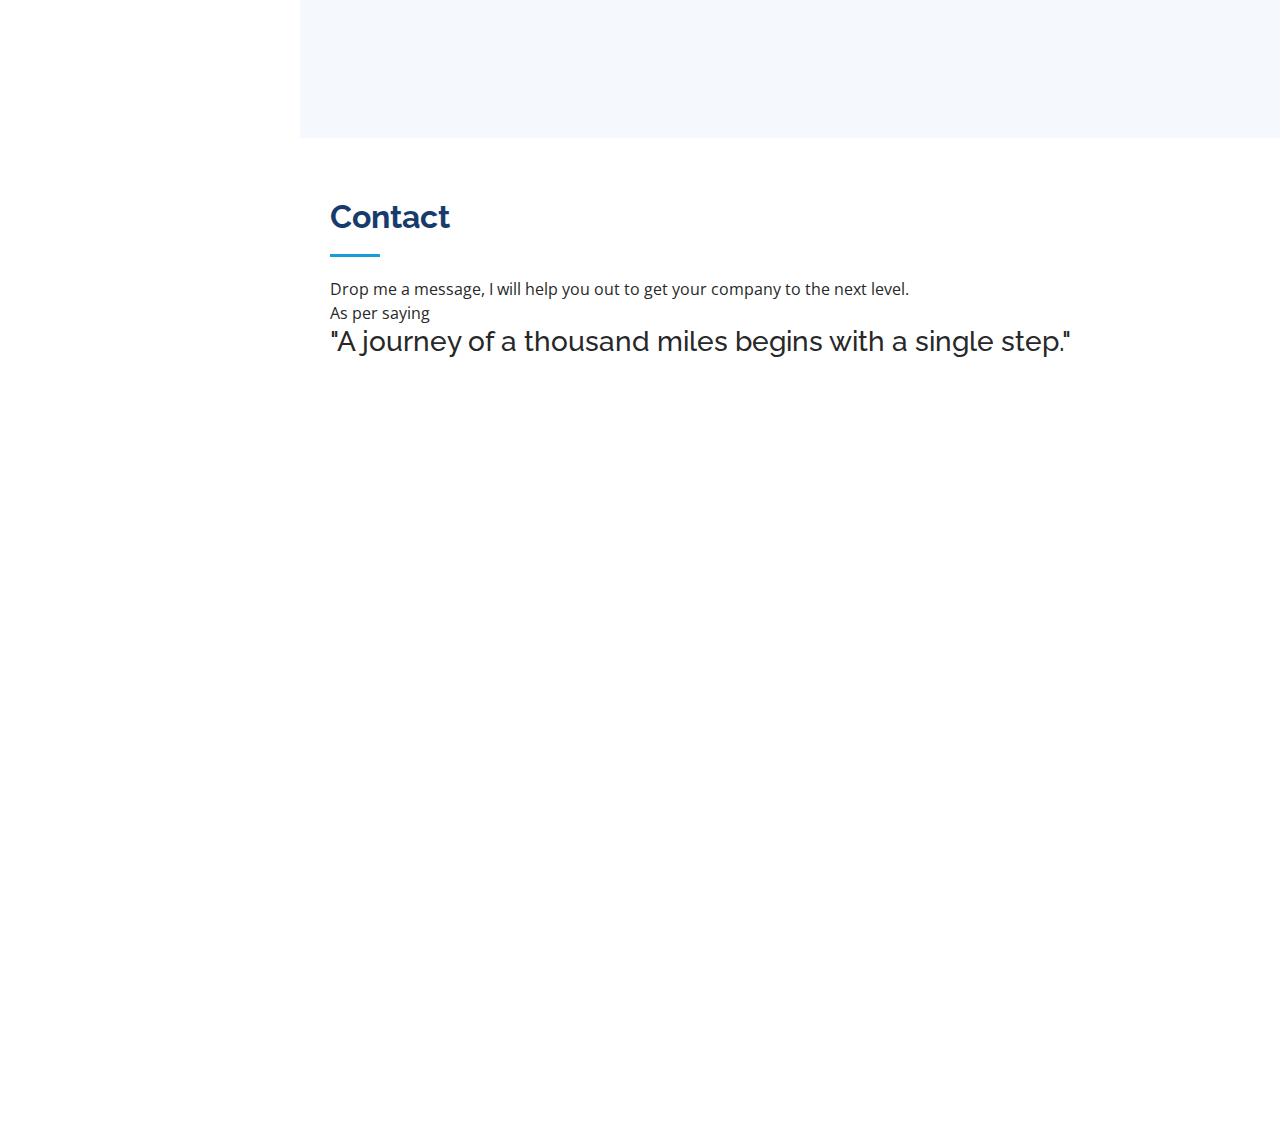
==== commit bd1cac4b: "updated contact info, social thumbnails, added two more portfolios" ====
--- a/index.html
+++ b/index.html
@@ -42,11 +42,11 @@
         <img src="assets/img/jateshprofile.jpg" alt="" class="img-fluid rounded-circle">
         <h1 class="text-light"><a href="index.html">Jatesh Kumar</a></h1>
         <div class="social-links mt-3 text-center">
-          <a href="#" class="twitter"><i class="bx bxl-twitter"></i></a>
-          <a href="#" class="facebook"><i class="bx bxl-facebook"></i></a>
-          <a href="#" class="instagram"><i class="bx bxl-instagram"></i></a>
-          <a href="#" class="google-plus"><i class="bx bxl-skype"></i></a>
-          <a href="#" class="linkedin"><i class="bx bxl-linkedin"></i></a>
+          <a href="https://x.com/jateshkumarmah1" class="twitter"><i class="bx bxl-twitter"></i></a>
+          <a href="https://www.facebook.com/jkmaheshwari08" class="facebook"><i class="bx bxl-facebook"></i></a>
+          <a href="https://www.instagram.com/jkmaheshwari98" class="instagram"><i class="bx bxl-instagram"></i></a>
+          <a href="https://github.com/jateshkumar" class="github"><i class="bx bxl-github"></i></a>
+          <a href="https://www.linkedin.com/in/jkmaheshwari" class="linkedin"><i class="bx bxl-linkedin"></i></a>
         </div>
       </div>
 
@@ -79,7 +79,7 @@
 
         <div class="section-title">
           <h2>About</h2>
-          <p>Affectionate and dependable individual with over 2.5 years of experience in iOS development using tools & technologies including Xcode, Swift, CocoaTouch and CocoaPods, Apple's design guidelines, etc. Alongside, I always keep my learning counter-tinkering with modern-day technologies like Swift-UI, TDD, CI/CD, etc. Experienced in working with teams in different software development stages, ensuring high quality and fulfillment of business market needs.</p>
+          <p>Affectionate and dependable individual with over 3 years of experience in iOS development using tools & technologies including Xcode, Swift, CocoaTouch and CocoaPods, Apple's design guidelines, etc. Alongside, I always keep my learning counter-tinkering with modern-day technologies like Swift-UI, TDD, CI/CD, etc. Experienced in working with teams in different software development stages, ensuring high quality and fulfillment of business market needs.</p>
         </div>
 
         <div class="row">
@@ -124,7 +124,7 @@
 
         <div class="section-title">
           <h2>Facts</h2>
-          <p>Built more than 3 startup mobile applications including local & international clients with a userbase of over 100k. Also provided services to many clients struggling with their job work as a freelance developer.</p>
+          <p>Built more than 5 startup mobile applications including local & international clients with a userbase of over 100k. Also provided services to many clients struggling with their job work as a freelance developer.</p>
         </div>
 
         <div class="row no-gutters">
@@ -132,7 +132,7 @@
           <div class="col-lg-3 col-md-6 d-md-flex align-items-md-stretch" data-aos="fade-up">
             <div class="count-box">
               <i class="bi bi-emoji-smile"></i>
-              <span data-purecounter-start="0" data-purecounter-end="12" data-purecounter-duration="1" class="purecounter"></span>
+              <span data-purecounter-start="0" data-purecounter-end="20" data-purecounter-duration="1" class="purecounter"></span>
               <p><strong>Happy Clients</strong></p>
             </div>
           </div>
@@ -140,7 +140,7 @@
           <div class="col-lg-3 col-md-6 d-md-flex align-items-md-stretch" data-aos="fade-up" data-aos-delay="100">
             <div class="count-box">
               <i class="bi bi-journal-richtext"></i>
-              <span data-purecounter-start="0" data-purecounter-end="9" data-purecounter-duration="1" class="purecounter"></span>
+              <span data-purecounter-start="0" data-purecounter-end="30" data-purecounter-duration="1" class="purecounter"></span>
               <p><strong>Projects</strong> International & Local</p>
             </div>
           </div>
@@ -148,7 +148,7 @@
           <div class="col-lg-3 col-md-6 d-md-flex align-items-md-stretch" data-aos="fade-up" data-aos-delay="200">
             <div class="count-box">
               <i class="bi bi-headset"></i>
-              <span data-purecounter-start="0" data-purecounter-end="830" data-purecounter-duration="1" class="purecounter"></span>
+              <span data-purecounter-start="0" data-purecounter-end="1205" data-purecounter-duration="1" class="purecounter"></span>
               <p><strong>Hours Of Support</strong> As a freelancer</p>
             </div>
           </div>
@@ -156,7 +156,7 @@
           <div class="col-lg-3 col-md-6 d-md-flex align-items-md-stretch" data-aos="fade-up" data-aos-delay="300">
             <div class="count-box">
               <i class="bi bi-people"></i>
-              <span data-purecounter-start="0" data-purecounter-end="3" data-purecounter-duration="1" class="purecounter"></span>
+              <span data-purecounter-start="0" data-purecounter-end="7" data-purecounter-duration="1" class="purecounter"></span>
               <p><strong>Regular Clients</strong> Work actively</p>
             </div>
           </div>
@@ -268,7 +268,7 @@
 
         <div class="section-title">
           <h2>Resume</h2>
-          <p>Affectionate and dependable individual with over 2.5 years of experience in iOS development using tools & technologies including Xcode, Swift, CocoaTouch and CocoaPods, Apple's design guidelines, etc. Alongside, I always keep my learning counter-tinkering with modern-day technologies like Swift-UI, TDD, CI/CD, etc. Experienced in working with teams in different software development stages, ensuring high quality and fulfillment of business market needs.</p>
+          <p>Affectionate and dependable individual with over 3 years of experience in iOS development using tools & technologies including Xcode, Swift, CocoaTouch and CocoaPods, Apple's design guidelines, etc. Alongside, I always keep my learning counter-tinkering with modern-day technologies like Swift-UI, TDD, CI/CD, etc. Experienced in working with teams in different software development stages, ensuring high quality and fulfillment of business market needs.</p>
         </div>
 
         <div class="row">
@@ -276,7 +276,7 @@
             <h3 class="resume-title">Sumary</h3>
             <div class="resume-item pb-0">
               <h4>Jatesh Kumar</h4>
-              <p><em>Innovative and deadline-driven iOS Developer with 2.5+ years of experience developing and creating user-centered iOS Mobile Application from initial concept to final, polished deliverable, which provides seamless experience to the end users.</em></p>
+              <p><em>Innovative and deadline-driven iOS Developer with 3+ years of experience developing and creating user-centered iOS Mobile Application from initial concept to final, polished deliverable, which provides seamless experience to the end users.</em></p>
               <ul>
                 <li>Karachi Sindh, Pakistan, PK</li>
                 <li>+92 333 0275759</li>
@@ -336,9 +336,9 @@
           <div class="col-lg-12 d-flex justify-content-center">
             <ul id="portfolio-flters">
               <li data-filter="*" class="filter-active">All</li>
-              <li data-filter=".filter-app">App</li>
+              <!-- <li data-filter=".filter-app">App</li>
               <li data-filter=".filter-card">Card</li>
-              <li data-filter=".filter-web">Web</li>
+              <li data-filter=".filter-web">Web</li> -->
             </ul>
           </div>
         </div>
@@ -350,7 +350,7 @@
               <img src="assets/img/portfolio/Zofeur/AppStore.png" class="img-fluid" alt="">
               <div class="portfolio-links">
                 <a href="assets/img/portfolio/Zofeur/AppStore.png" data-gallery="portfolioGallery" class="portfolio-lightbox" title="Zofeur"><i class="bx bx-plus"></i></a>
-                <a href="zofeur-details.html" title="More Details"><i class="bx bx-link"></i></a>
+                <a href="portfolio-details/zofeur-details.html" title="More Details"><i class="bx bx-link"></i></a>
               </div>
             </div>
           </div>
@@ -360,7 +360,27 @@
               <img src="assets/img/portfolio/Orko/AppStore.png" class="img-fluid" alt="">
               <div class="portfolio-links">
                 <a href="assets/img/portfolio/Orko/AppStore.png" data-gallery="portfolioGallery" class="portfolio-lightbox" title="Zofeur"><i class="bx bx-plus"></i></a>
-                <a href="orko-details.html" title="More Details"><i class="bx bx-link"></i></a>
+                <a href="portfolio-details/orko-details.html" title="More Details"><i class="bx bx-link"></i></a>
+              </div>
+            </div>
+          </div>
+
+          <div class="col-lg-4 col-md-6 portfolio-item filter-app">
+            <div class="portfolio-wrap">
+              <img src="assets/img/portfolio/Vlektra/AppStore.png" class="img-fluid" alt="">
+              <div class="portfolio-links">
+                <a href="assets/img/portfolio/Vlektra/AppStore.png" data-gallery="portfolioGallery" class="portfolio-lightbox" title="Zofeur"><i class="bx bx-plus"></i></a>
+                <a href="portfolio-details/vlektra-details.html" title="More Details"><i class="bx bx-link"></i></a>
+              </div>
+            </div>
+          </div>
+
+          <div class="col-lg-4 col-md-6 portfolio-item filter-app">
+            <div class="portfolio-wrap">
+              <img src="assets/img/portfolio/MeriGari/AppStore.png" class="img-fluid" alt="">
+              <div class="portfolio-links">
+                <a href="assets/img/portfolio/MeriGari/AppStore.png" data-gallery="portfolioGallery" class="portfolio-lightbox" title="Zofeur"><i class="bx bx-plus"></i></a>
+                <a href="portfolio-details/meri-gari-details.html" title="More Details"><i class="bx bx-link"></i></a>
               </div>
             </div>
           </div>
@@ -541,7 +561,9 @@
 
         <div class="section-title">
           <h2>Contact</h2>
-          <p>Magnam dolores commodi suscipit. Necessitatibus eius consequatur ex aliquid fuga eum quidem. Sit sint consectetur velit. Quisquam quos quisquam cupiditate. Et nemo qui impedit suscipit alias ea. Quia fugiat sit in iste officiis commodi quidem hic quas.</p>
+          <p>Drop me a message, I will help you out to get your company to the next level.</p>
+          <p>As per saying</p>
+          <h3>"A journey of a thousand miles begins with a single step."</h3>
         </div>
 
         <div class="row" data-aos="fade-in">
@@ -551,22 +573,22 @@
               <div class="address">
                 <i class="bi bi-geo-alt"></i>
                 <h4>Location:</h4>
-                <p>A108 Adam Street, New York, NY 535022</p>
+                <p>Karachi, Pakistan</p>
               </div>
 
               <div class="email">
                 <i class="bi bi-envelope"></i>
                 <h4>Email:</h4>
-                <p>info@example.com</p>
+                <p>jateshkumarmaheshwari@gmail.com</p>
               </div>
 
               <div class="phone">
                 <i class="bi bi-phone"></i>
-                <h4>Call:</h4>
-                <p>+1 5589 55488 55s</p>
-              </div>
-
-              <iframe src="https://www.google.com/maps/embed?pb=!1m14!1m8!1m3!1d12097.433213460943!2d-74.0062269!3d40.7101282!3m2!1i1024!2i768!4f13.1!3m3!1m2!1s0x0%3A0xb89d1fe6bc499443!2sDowntown+Conference+Center!5e0!3m2!1smk!2sbg!4v1539943755621" frameborder="0" style="border:0; width: 100%; height: 290px;" allowfullscreen></iframe>
+                <h4>Call/WhatsApp:</h4>
+                <p>+92 333 0275759</p>
+              </div>
+
+              <div style="width: 100%"><iframe width="100%" height="300" frameborder="0" scrolling="no" marginheight="0" marginwidth="0" src="https://maps.google.com/maps?width=100%25&amp;height=300&amp;hl=en&amp;q=Naz%20Plaza,%20Saddar%20Karachi+(Jatesh%20Kumar)&amp;t=&amp;z=15&amp;ie=UTF8&amp;iwloc=B&amp;output=embed"><a href="https://www.gps.ie/">gps trackers</a></iframe></div>
             </div>
 
           </div>
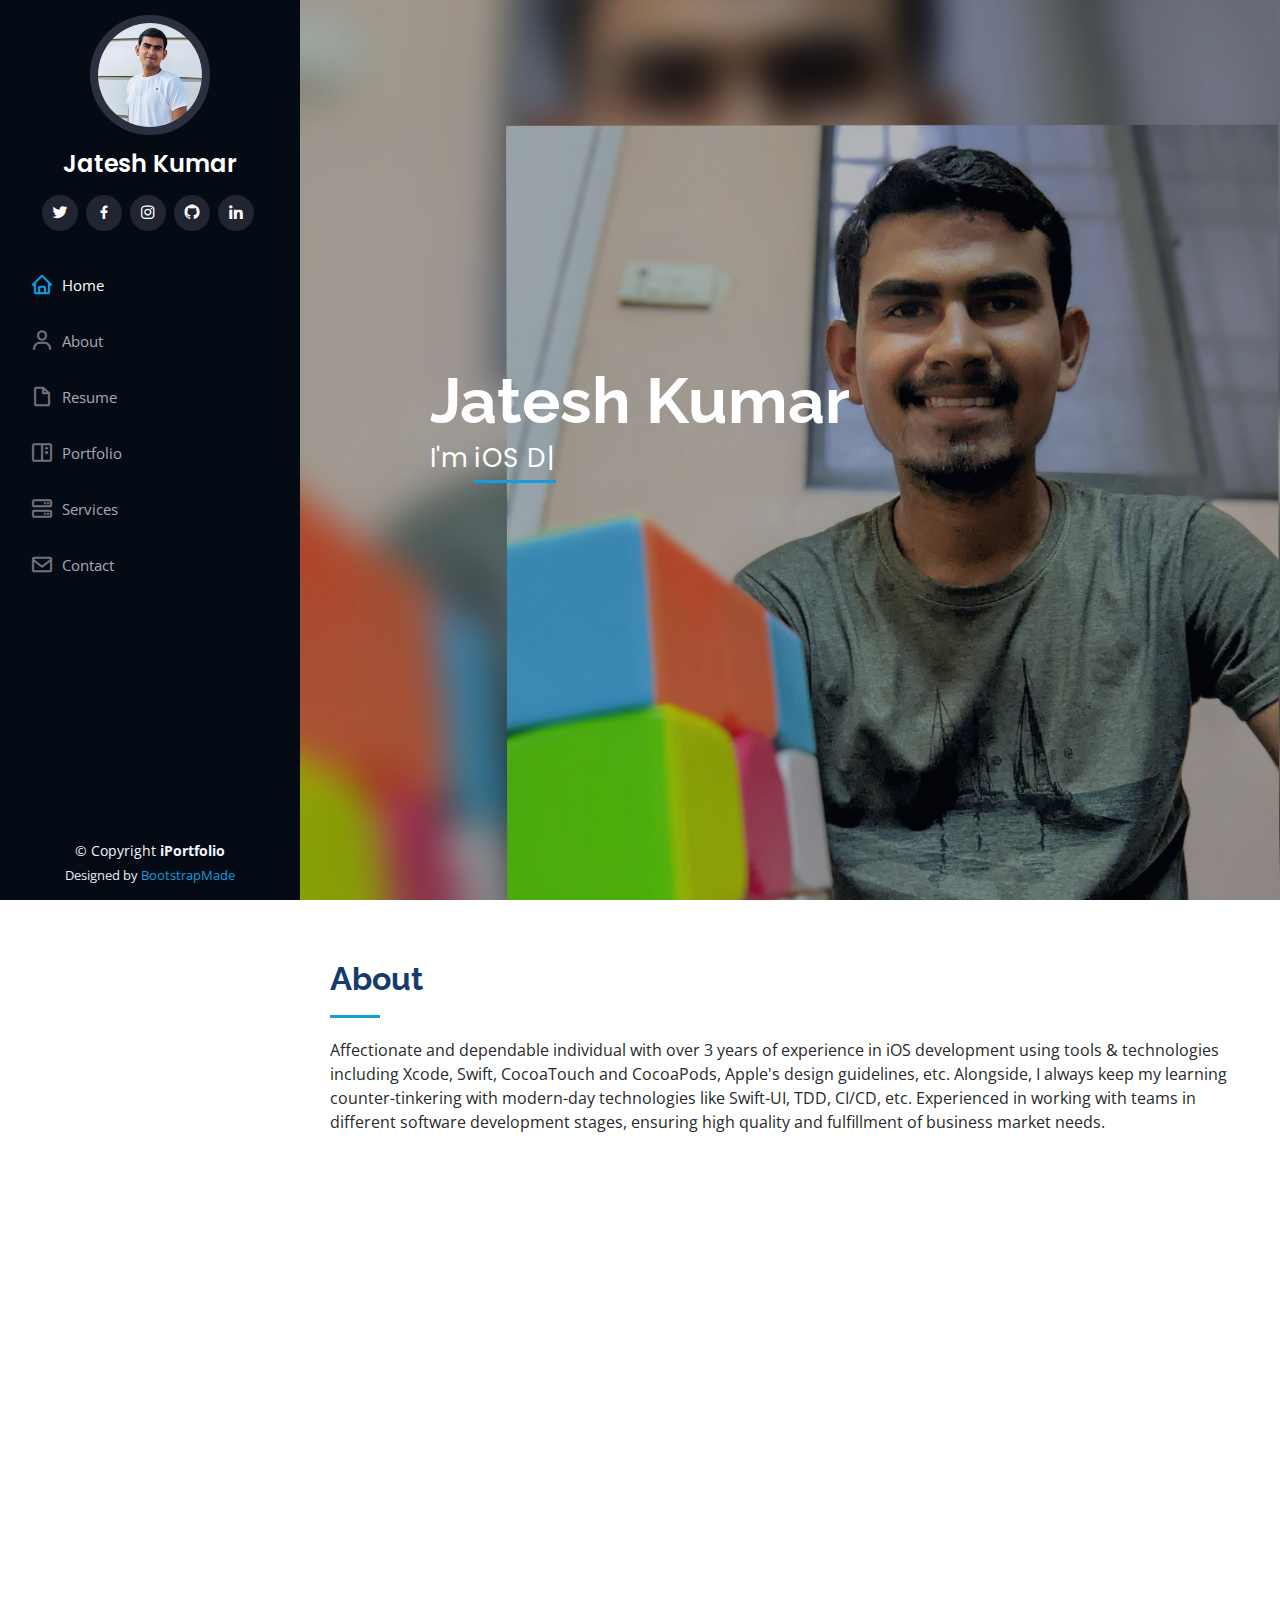
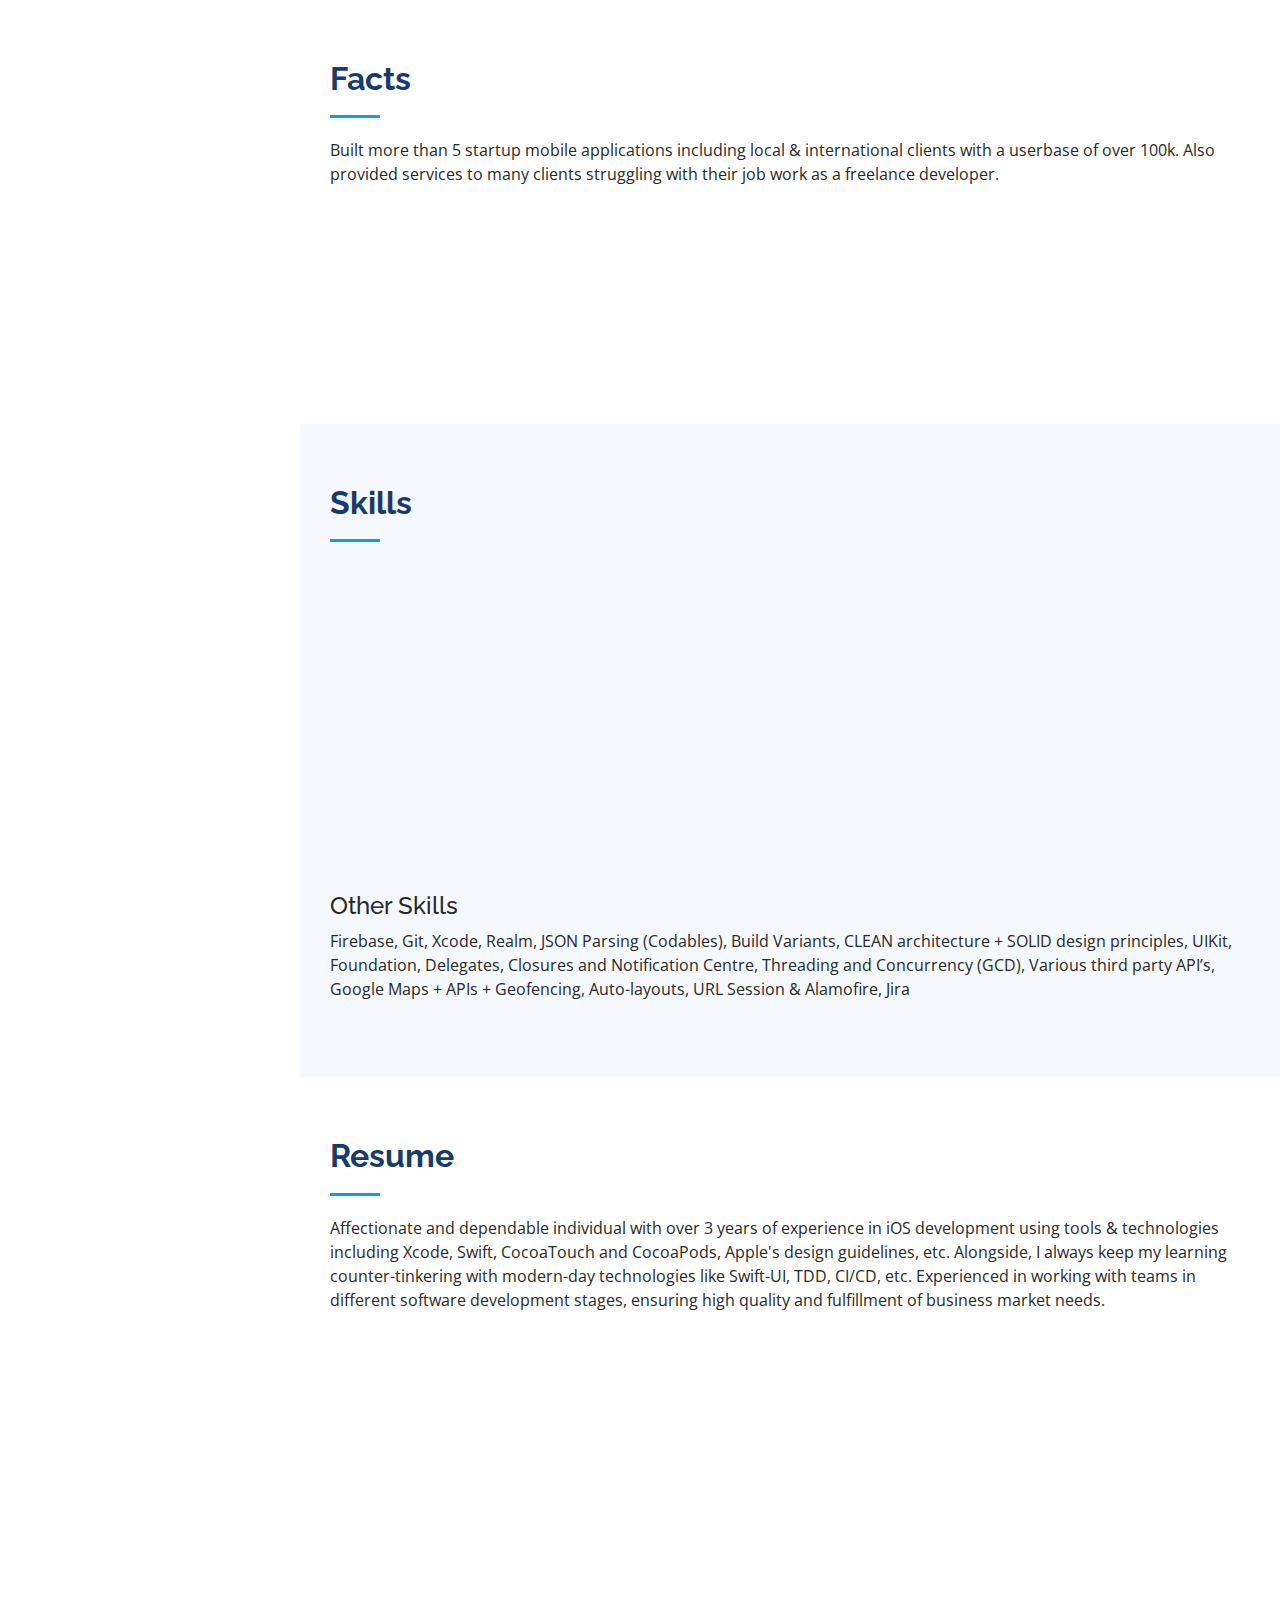
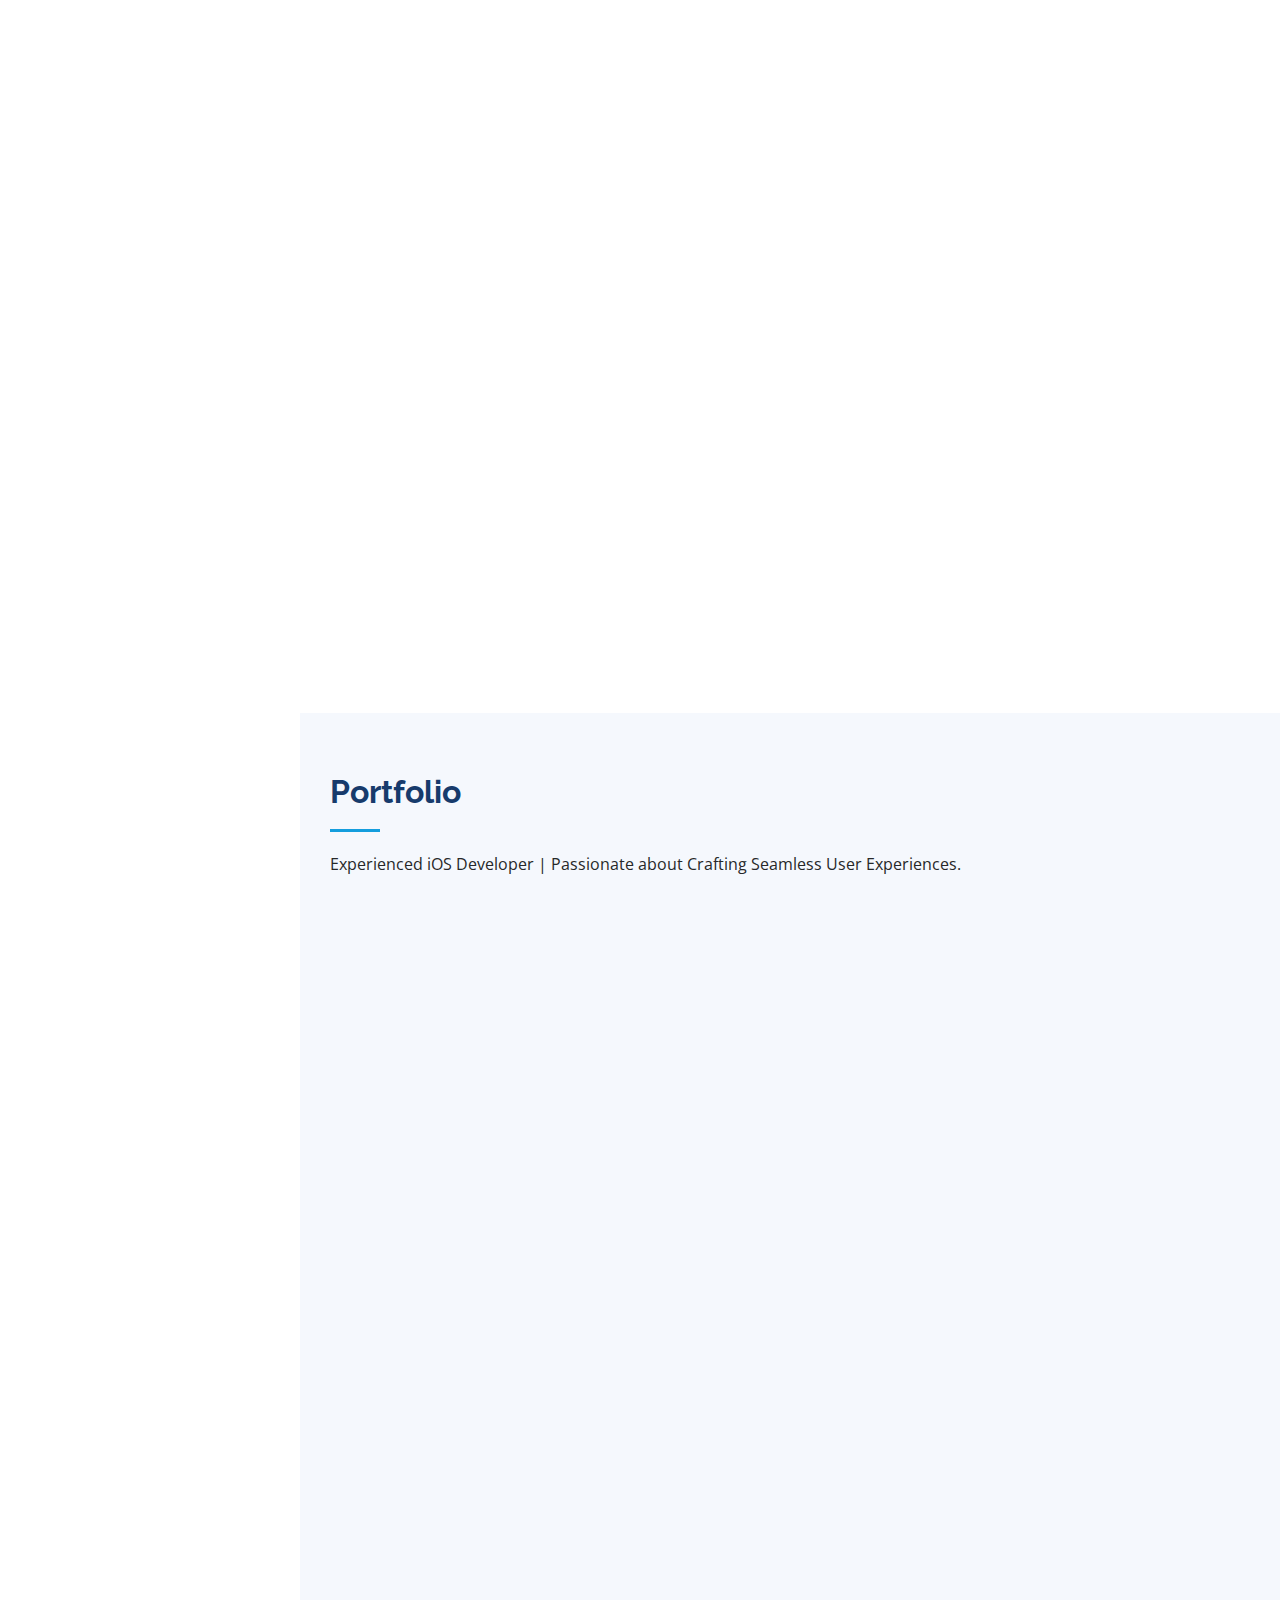
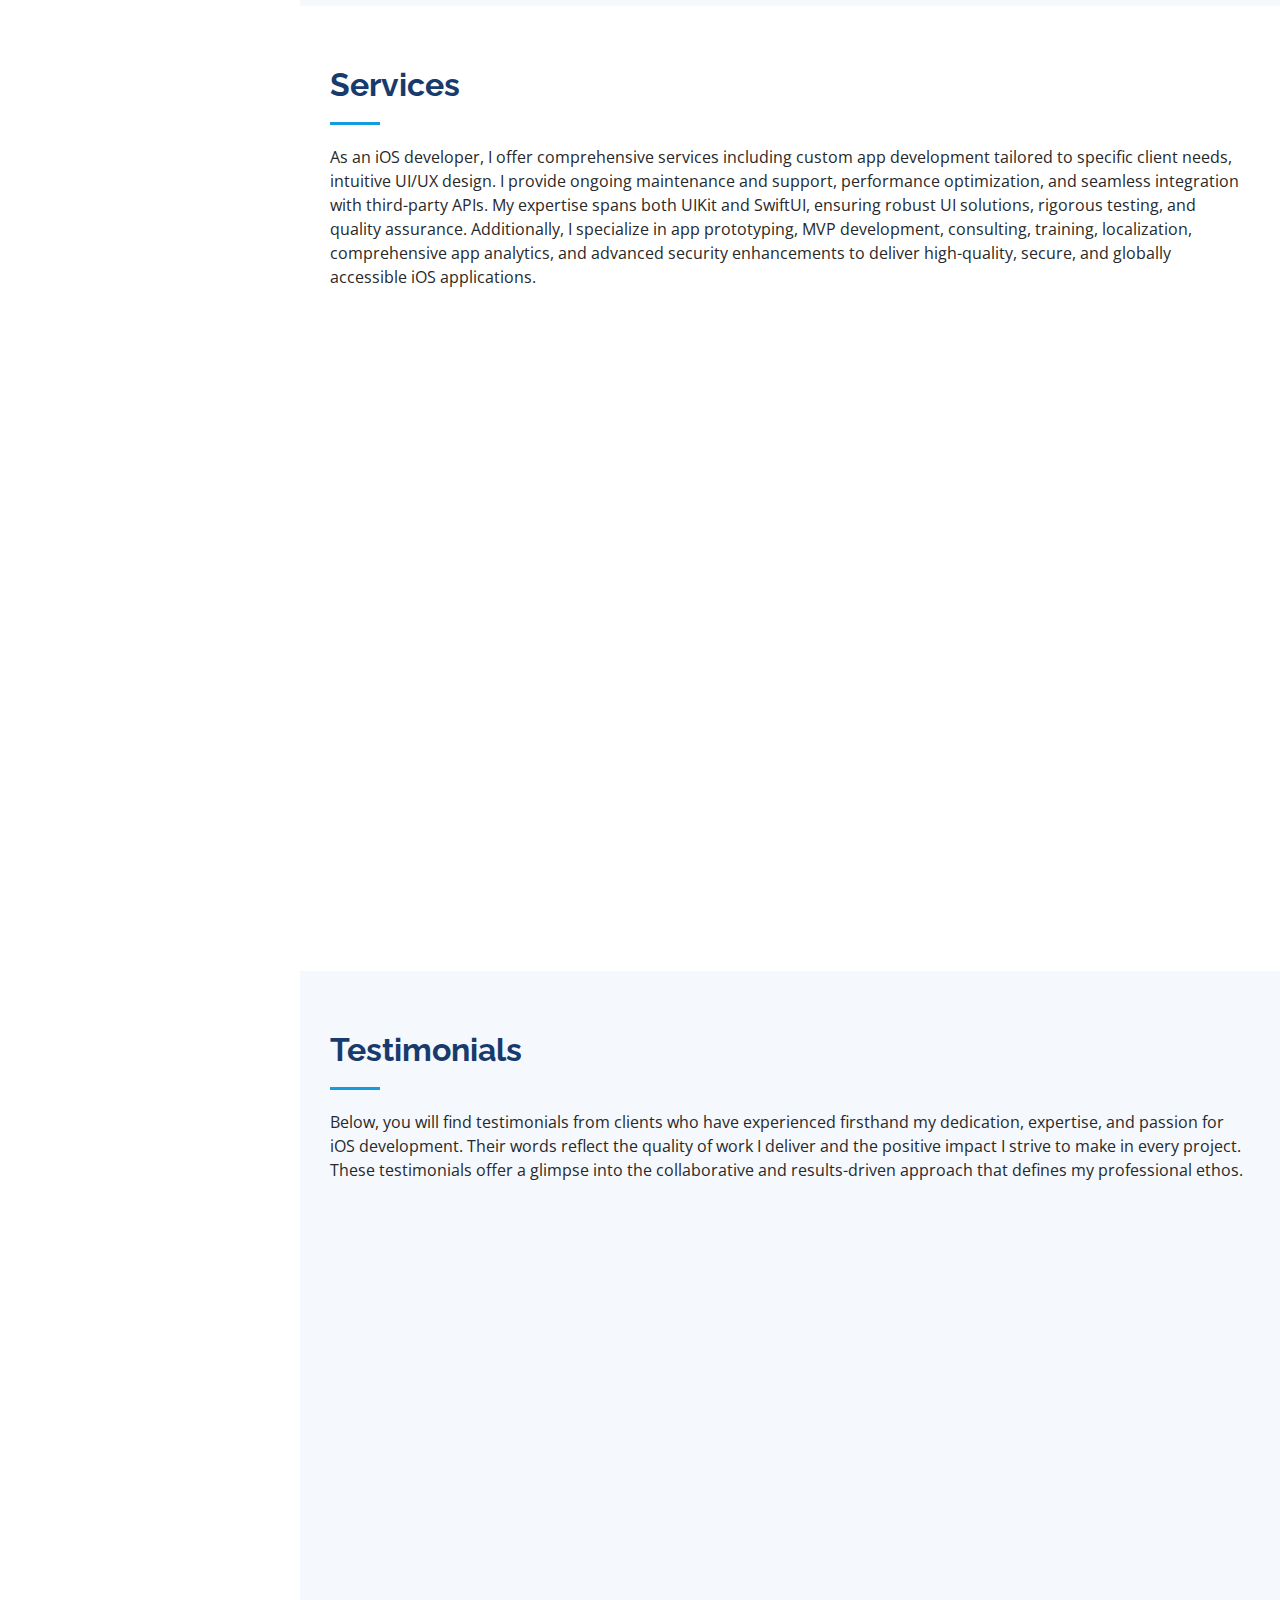
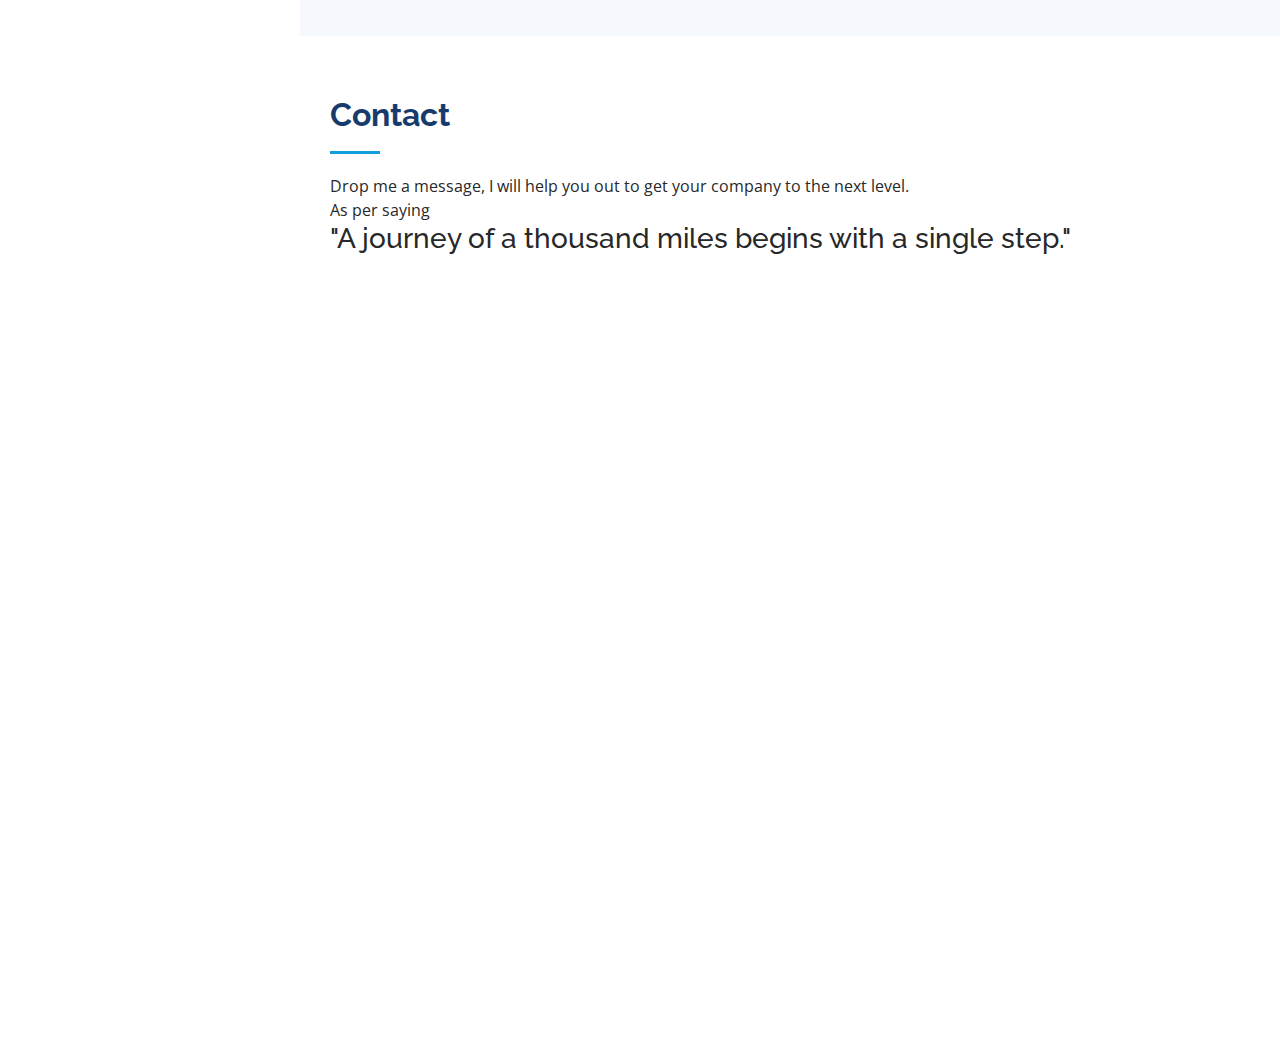
==== commit d7442306: "testimonials updated" ====
--- a/index.html
+++ b/index.html
@@ -477,7 +477,7 @@
 
         <div class="section-title">
           <h2>Testimonials</h2>
-          <p>Magnam dolores commodi suscipit. Necessitatibus eius consequatur ex aliquid fuga eum quidem. Sit sint consectetur velit. Quisquam quos quisquam cupiditate. Et nemo qui impedit suscipit alias ea. Quia fugiat sit in iste officiis commodi quidem hic quas.</p>
+          <p>Below, you will find testimonials from clients who have experienced firsthand my dedication, expertise, and passion for iOS development. Their words reflect the quality of work I deliver and the positive impact I strive to make in every project. These testimonials offer a glimpse into the collaborative and results-driven approach that defines my professional ethos.</p>
         </div>
 
         <div class="testimonials-slider swiper" data-aos="fade-up" data-aos-delay="100">
@@ -485,69 +485,52 @@
 
             <div class="swiper-slide">
               <div class="testimonial-item" data-aos="fade-up">
-                <p>
-                  <i class="bx bxs-quote-alt-left quote-icon-left"></i>
-                  Proin iaculis purus consequat sem cure digni ssim donec porttitora entum suscipit rhoncus. Accusantium quam, ultricies eget id, aliquam eget nibh et. Maecen aliquam, risus at semper.
-                  <i class="bx bxs-quote-alt-right quote-icon-right"></i>
-                </p>
-                <img src="assets/img/testimonials/testimonials-1.jpg" class="testimonial-img" alt="">
-                <h3>Saul Goodman</h3>
-                <h4>Ceo &amp; Founder</h4>
-              </div>
-            </div><!-- End testimonial item -->
-
-            <div class="swiper-slide">
-              <div class="testimonial-item" data-aos="fade-up" data-aos-delay="100">
-                <p>
-                  <i class="bx bxs-quote-alt-left quote-icon-left"></i>
-                  Export tempor illum tamen malis malis eram quae irure esse labore quem cillum quid cillum eram malis quorum velit fore eram velit sunt aliqua noster fugiat irure amet legam anim culpa.
-                  <i class="bx bxs-quote-alt-right quote-icon-right"></i>
-                </p>
-                <img src="assets/img/testimonials/testimonials-2.jpg" class="testimonial-img" alt="">
-                <h3>Sara Wilsson</h3>
-                <h4>Designer</h4>
-              </div>
-            </div><!-- End testimonial item -->
-
-            <div class="swiper-slide">
-              <div class="testimonial-item" data-aos="fade-up" data-aos-delay="200">
-                <p>
-                  <i class="bx bxs-quote-alt-left quote-icon-left"></i>
-                  Enim nisi quem export duis labore cillum quae magna enim sint quorum nulla quem veniam duis minim tempor labore quem eram duis noster aute amet eram fore quis sint minim.
-                  <i class="bx bxs-quote-alt-right quote-icon-right"></i>
-                </p>
-                <img src="assets/img/testimonials/testimonials-3.jpg" class="testimonial-img" alt="">
-                <h3>Jena Karlis</h3>
-                <h4>Store Owner</h4>
-              </div>
-            </div><!-- End testimonial item -->
-
-            <div class="swiper-slide">
-              <div class="testimonial-item" data-aos="fade-up" data-aos-delay="300">
-                <p>
-                  <i class="bx bxs-quote-alt-left quote-icon-left"></i>
-                  Fugiat enim eram quae cillum dolore dolor amet nulla culpa multos export minim fugiat minim velit minim dolor enim duis veniam ipsum anim magna sunt elit fore quem dolore labore illum veniam.
-                  <i class="bx bxs-quote-alt-right quote-icon-right"></i>
-                </p>
-                <img src="assets/img/testimonials/testimonials-4.jpg" class="testimonial-img" alt="">
-                <h3>Matt Brandon</h3>
-                <h4>Freelancer</h4>
-              </div>
-            </div><!-- End testimonial item -->
-
-            <div class="swiper-slide">
-              <div class="testimonial-item" data-aos="fade-up" data-aos-delay="400">
-                <p>
-                  <i class="bx bxs-quote-alt-left quote-icon-left"></i>
-                  Quis quorum aliqua sint quem legam fore sunt eram irure aliqua veniam tempor noster veniam enim culpa labore duis sunt culpa nulla illum cillum fugiat legam esse veniam culpa fore nisi cillum quid.
-                  <i class="bx bxs-quote-alt-right quote-icon-right"></i>
-                </p>
-                <img src="assets/img/testimonials/testimonials-5.jpg" class="testimonial-img" alt="">
-                <h3>John Larson</h3>
-                <h4>Entrepreneur</h4>
-              </div>
-            </div><!-- End testimonial item -->
-
+                <img src="assets/img/testimonials/1.png" alt="">
+              </div>
+            </div><!-- End testimonial item -->
+
+            <div class="swiper-slide">
+              <div class="testimonial-item" data-aos="fade-up">
+                <img src="assets/img/testimonials/2.png" alt="">
+              </div>
+            </div><!-- End testimonial item -->
+
+            <div class="swiper-slide">
+              <div class="testimonial-item" data-aos="fade-up">
+                <img src="assets/img/testimonials/3.png" alt="">
+              </div>
+            </div><!-- End testimonial item -->
+
+            <div class="swiper-slide">
+              <div class="testimonial-item" data-aos="fade-up">
+                <img src="assets/img/testimonials/4.png" alt="">
+              </div>
+            </div><!-- End testimonial item -->
+
+            <div class="swiper-slide">
+              <div class="testimonial-item" data-aos="fade-up">
+                <img src="assets/img/testimonials/5.png" alt="">
+              </div>
+            </div><!-- End testimonial item -->
+
+            <div class="swiper-slide">
+              <div class="testimonial-item" data-aos="fade-up">
+                <img src="assets/img/testimonials/6.png" alt="">
+              </div>
+            </div><!-- End testimonial item -->
+
+            <div class="swiper-slide">
+              <div class="testimonial-item" data-aos="fade-up">
+                <img src="assets/img/testimonials/7.png" alt="">
+              </div>
+            </div><!-- End testimonial item -->
+
+            <div class="swiper-slide">
+              <div class="testimonial-item" data-aos="fade-up">
+                <img src="assets/img/testimonials/8.png" alt="">
+              </div>
+            </div><!-- End testimonial item -->
+            
           </div>
           <div class="swiper-pagination"></div>
         </div>
